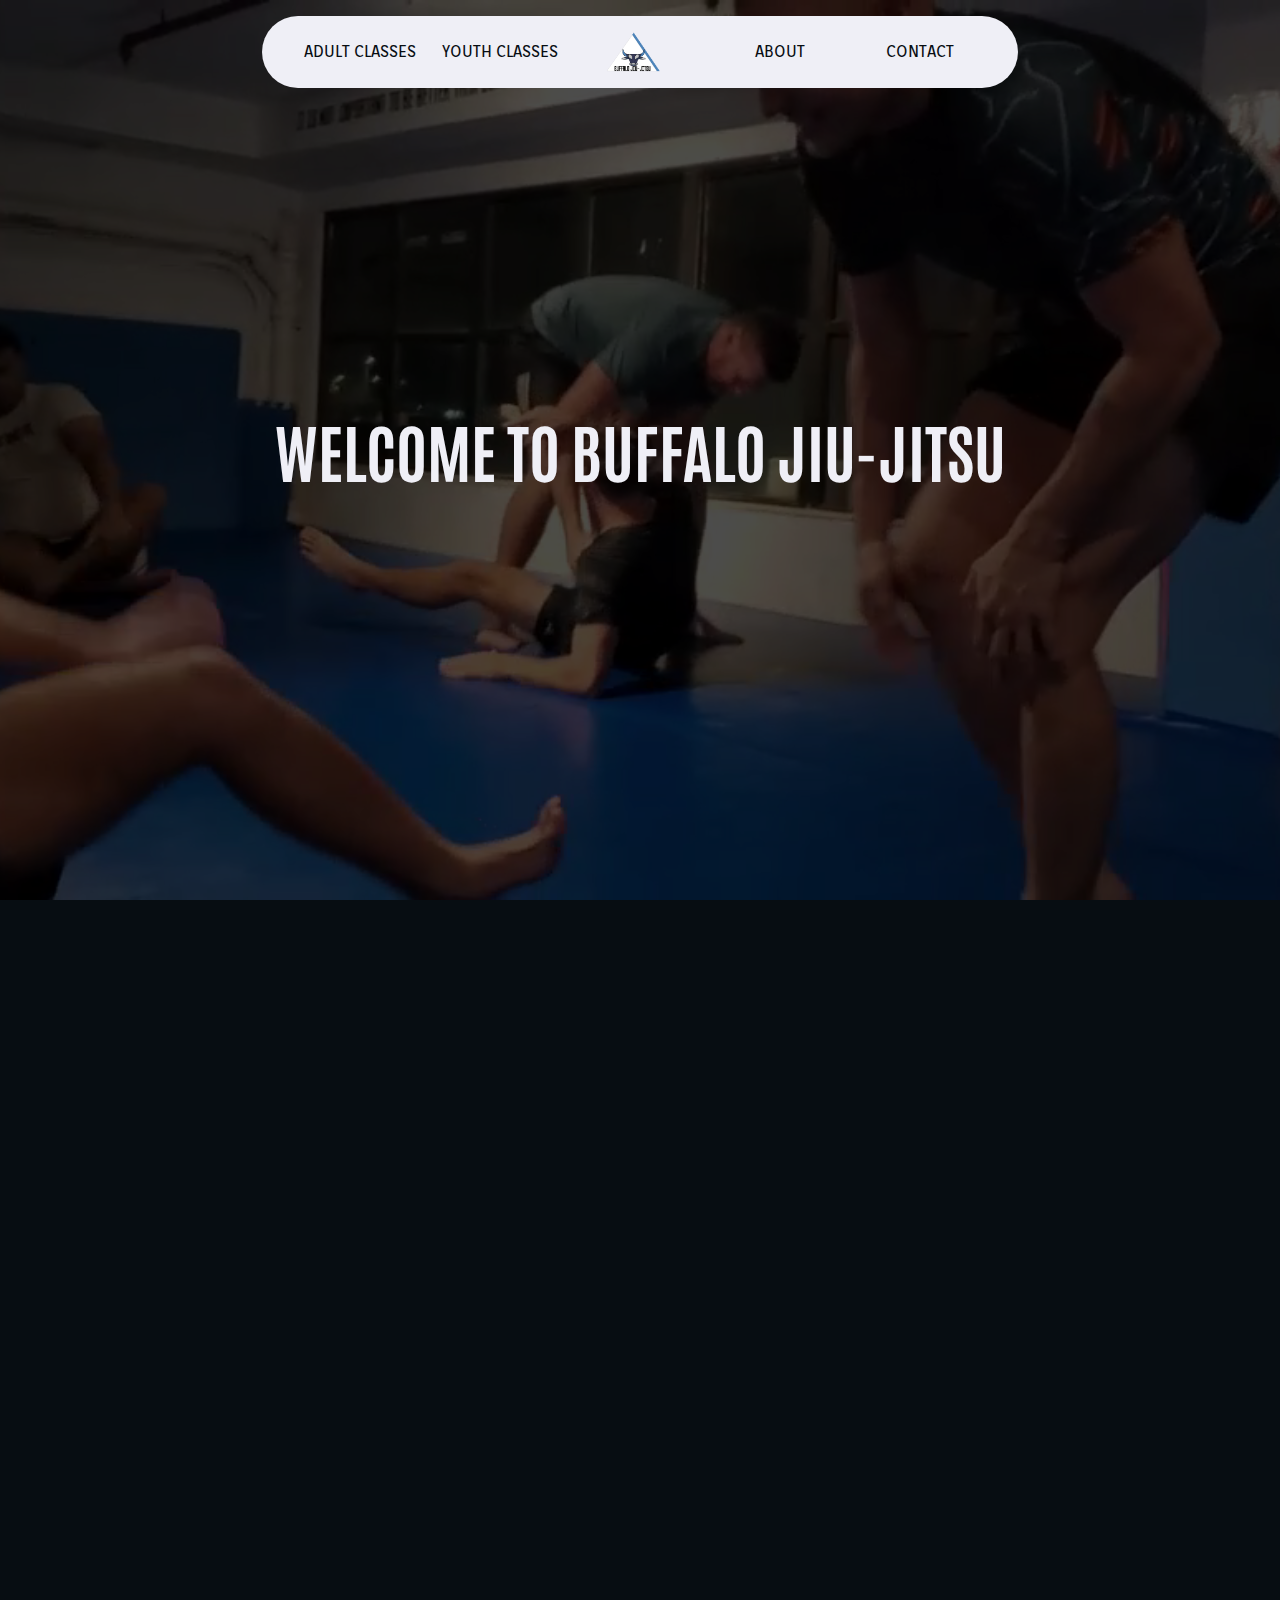
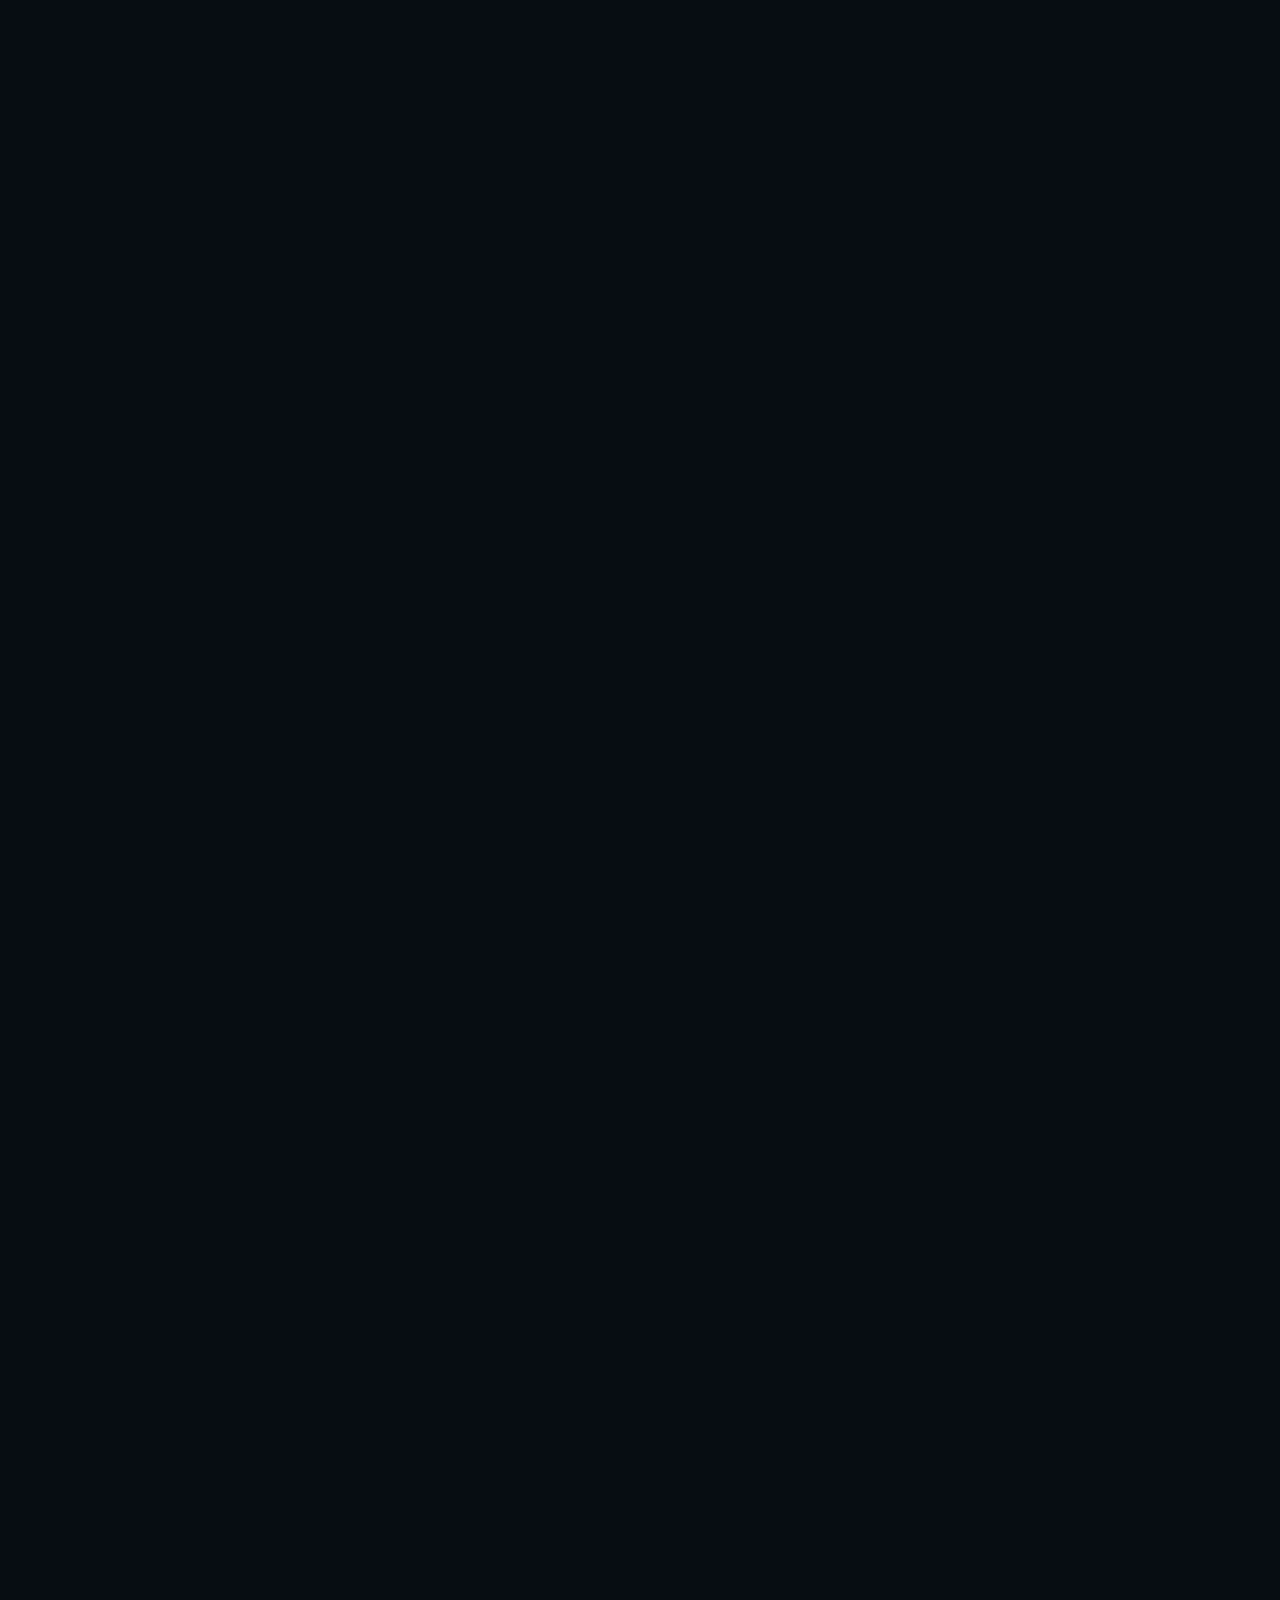
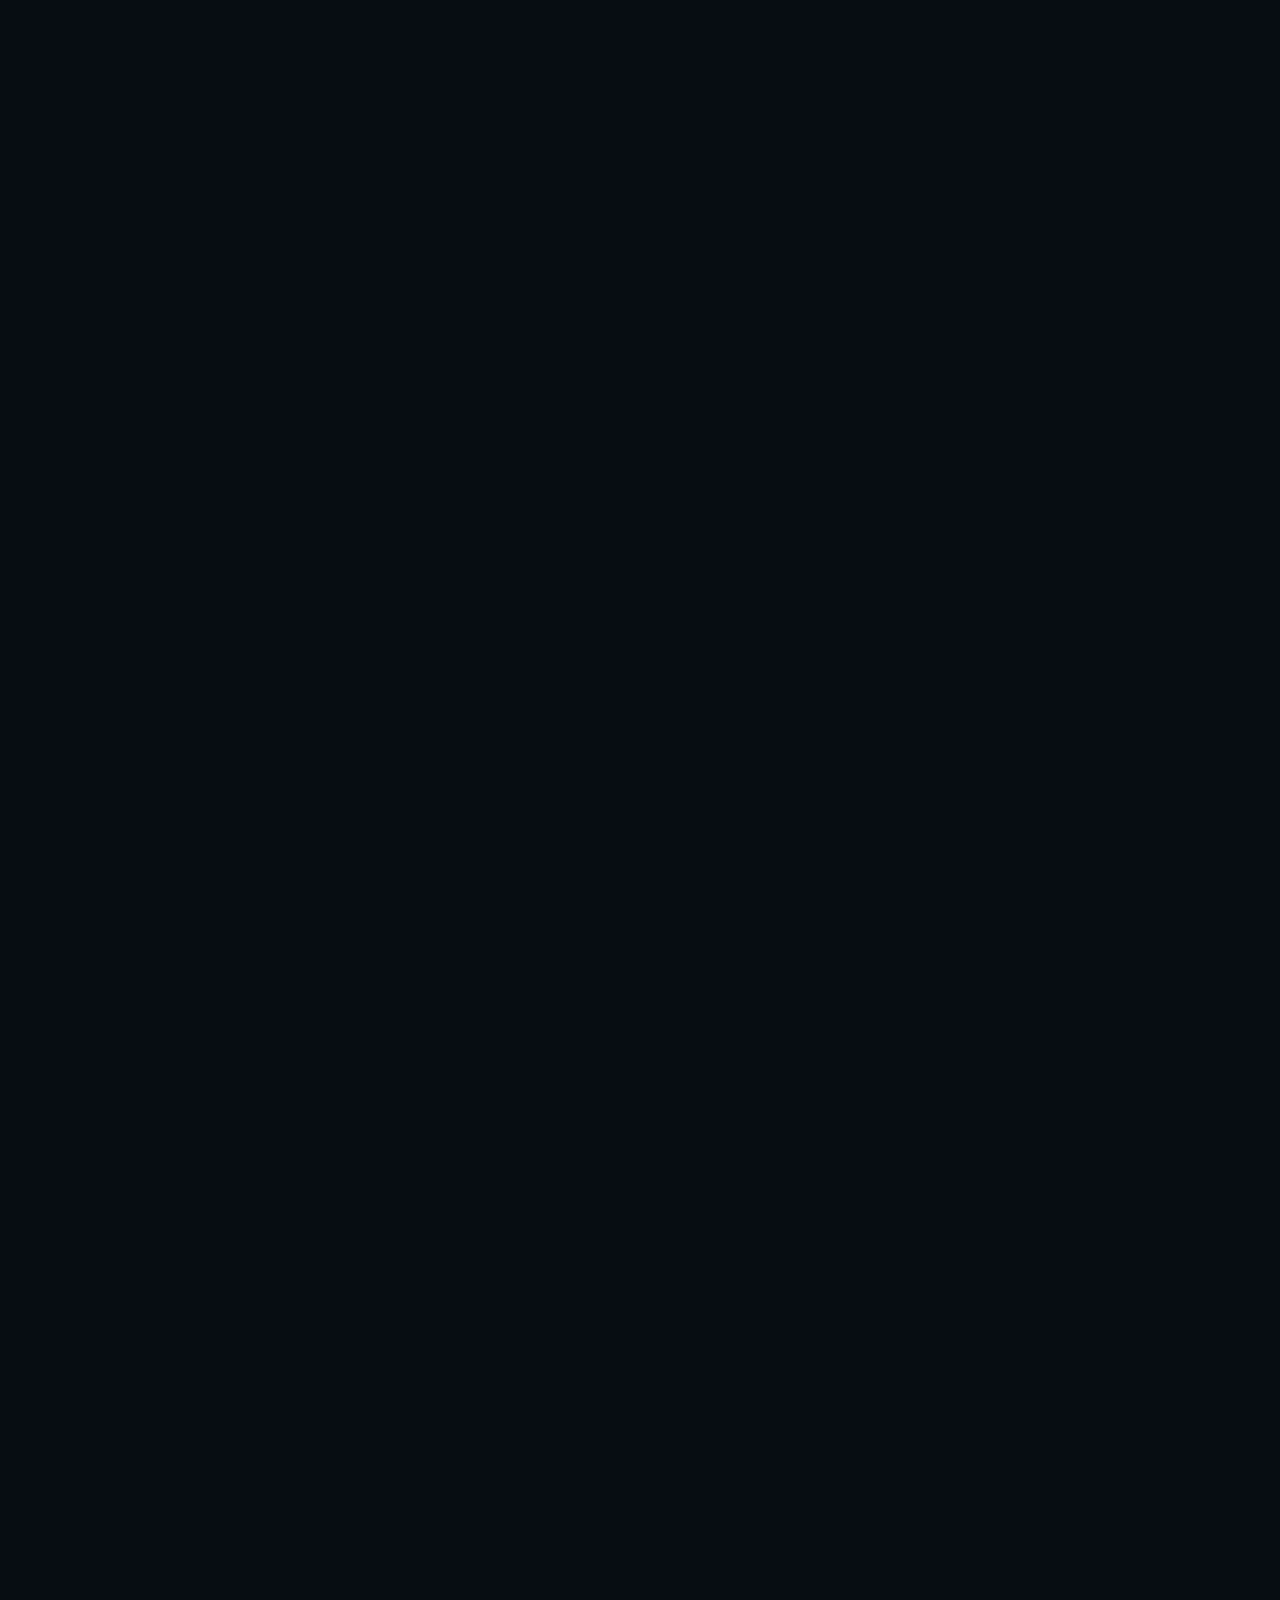
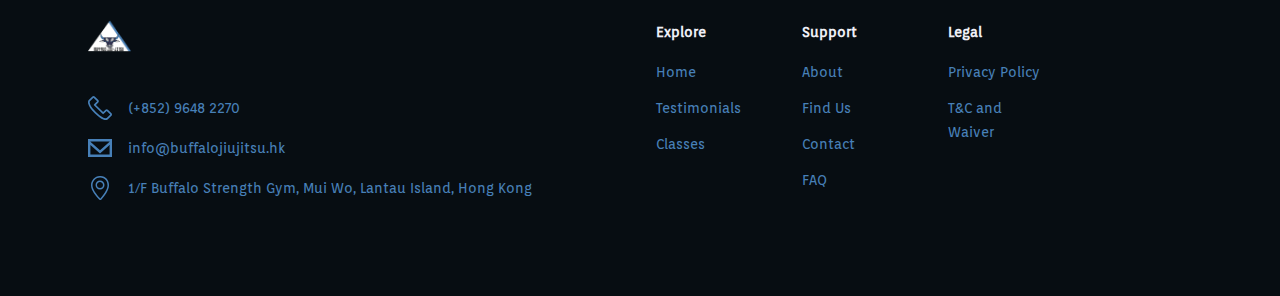
==== about.html @ c8e37d27 "Deploying to gh-pages from @ Futino/futino@e9d9a751e167eafe77a22210330035e862778e74 🚀" ====
<!DOCTYPE html>
<html lang="en" class="scroll-smooth">

<head>
  <meta charset="utf-8" />
  <title>Buffalo Jiu-Jitsu</title>
  <meta name="description"
    content="Futino replaces the traditional path of unreliable freelancers and expensive agencies with our web-services for one flat monthly cost. We include everything you'd ever need for a web project." />
  <link rel="icon" href="./favicon.png" />
  <meta name="viewport" content="width=device-width" />

  <link rel="preconnect" href="https://fonts.googleapis.com" />
  <link rel="preconnect" href="https://fonts.gstatic.com" crossorigin />
  <link
    href="https://fonts.googleapis.com/css2?family=Antonio:wght@100;200;300;400;500;600;700&family=Orienta&display=swap"
    rel="stylesheet">

  <!-- Google Tag Manager -->
  <!-- Insert -->
  <!-- End Google Tag Manager -->

  
		<link href="./_app/immutable/assets/0.224f39ca.css" rel="stylesheet">
		<link href="./_app/immutable/assets/Inview.6ef7ab11.css" rel="stylesheet">
		<link rel="modulepreload" href="./_app/immutable/entry/start.cdc1668a.js">
		<link rel="modulepreload" href="./_app/immutable/chunks/scheduler.751672f1.js">
		<link rel="modulepreload" href="./_app/immutable/chunks/singletons.2690a94b.js">
		<link rel="modulepreload" href="./_app/immutable/entry/app.fb494551.js">
		<link rel="modulepreload" href="./_app/immutable/chunks/preload-helper.a4192956.js">
		<link rel="modulepreload" href="./_app/immutable/chunks/index.dc05aacb.js">
		<link rel="modulepreload" href="./_app/immutable/nodes/0.7848ffd6.js">
		<link rel="modulepreload" href="./_app/immutable/chunks/each.e59479a4.js">
		<link rel="modulepreload" href="./_app/immutable/chunks/Button.25699a71.js">
		<link rel="modulepreload" href="./_app/immutable/chunks/Prose.7978c293.js">
		<link rel="modulepreload" href="./_app/immutable/chunks/Inview.svelte_svelte_type_style_lang.510b3b26.js">
		<link rel="modulepreload" href="./_app/immutable/nodes/4.b7860ca3.js">
		<link rel="modulepreload" href="./_app/immutable/chunks/transitionOptions.29de608f.js">
		<link rel="modulepreload" href="./_app/immutable/chunks/Classes.cb1d20a8.js">
</head>

<body data-sveltekit-preload-data="hover" class="bg-background text-center text-background-on">
  <!-- Google Tag Manager (noscript) -->
  <noscript><iframe title="googletagmanager" src="https://www.googletagmanager.com/ns.html?id=GTM-MJCZHF9C" height="0"
      width="0" style="display:none;visibility:hidden"></iframe></noscript>
  <!-- End Google Tag Manager (noscript) -->
  <div class="min-h-screen bg-background"> <div id="appShell" class="w-full h-full flex flex-col overflow-hidden bg-background " data-testid="app-shell"> <header id="shell-header" class="flex-none z-10 opacity-0 transition-opacity invisible"><div class="undefined max-w-none prose-a:no-underline prose prose-main "> <header id="header" class="fixed z-40 w-full transition duration-400 justify-items-center"><div class="max-w-5xl mx-auto   rounded-full top-4 undefined text-background text-base py-4 px-4 bg-surface-on z-40 relative transition duration-400"><div class="flex md:grid md:grid-cols-5 z-50 items-center w-full justify-center px-6 max-w-7xl mx-auto"><a class="flex md:hidden gap-3 not-prose justify-self-start mr-auto" href="/"> <img src="/favicon.png" class="undefined h-10" alt="Logo"> <p class="hidden sm:flex text-xl my-auto"></p></a>   <nav class="hidden col-span-5 md:grid justify-between w-full h-full place-items-center grid-cols-5 mx-auto gap-6 justify-self-center"><a class="text-center text-background text-base" href="/#adult-classes"><h6 class="m-0 sm:m-0">ADULT CLASSES </h6></a>  <a class="text-center text-background text-base" href="/#youth-classes"><h6 class="m-0 sm:m-0">YOUTH CLASSES </h6></a>  <a class="flex gap-3 not-prose" href="/"> <img src="/favicon.png" class="undefined h-10" alt="Logo"> <p class="hidden sm:flex text-xl my-auto"></p> </a><a class="text-center text-background text-base" href="/about"><h6 class="m-0 sm:m-0">ABOUT </h6></a>  <a class="text-center text-background text-base" href="/contact"><h6 class="m-0 sm:m-0">CONTACT </h6></a>  </nav> <div class="hidden md:flex grid grid-cols-0 gap-4 md:gap-6 place-items-center w-fit justify-self-end"></div>  <button class="flex md:hidden stroke-primary hover:stroke-tertiary"><div><svg width="32" height="32" fill="none" viewBox="0 0 24 24"><path stroke-linecap="round" stroke-linejoin="round" stroke-width="2" d="M4 6h16M4 12h16m-7 6h7"></path></svg></div></button></div></div></header></div> </header>  <div class="flex-auto opacity-0 transition-opacity duration-300 w-full h-full flex overflow-hidden invisible">   <div id="page" class=" flex-1 overflow-x-hidden flex flex-col " style="scrollbar-gutter: auto;">   <main id="page-content" class="flex-auto "><div class="undefined max-w-none prose-a:no-underline prose prose-main "> <section class="grid place-items-center relative
        bg-background max-h-screen h-screen" id="contact"><video muted id="clip" preload="auto" autoplay loop class="absolute w-full h-full not-prose object-cover object-center"><source type="video/webm" title="Video" media="(min-width: 800px)"> <source type="video/webm" title="Video" media="(min-width: 799px)" src="/videos/slow_bjj.mp4"> <source type="video/webm" title="Video" media="(max-width: 799px)" src="">
  Your Browser does not support our video types</video> <div class="bg-black/70 w-full h-full absolute z-[5]"></div> <div class="z-[7] transition delay-200 svelte-vk5d5f fade-in" style="transition-duration: 400ms; transition-delay: 75ms;"><div class="transition duration-500 h-full w-full" style="transition-duration: 400ms; transition-delay: 75ms; transform: translate(0px, -25px)"> <div class="max-w-7xl w-full h-full sm:px-6 lg:px-8 px-4 mx-auto   grid gap-x-12 gap-y-8 items-start z-[7] relative" id=""><h1 class="" style="margin:0" data-svelte-h="svelte-qck5qp">WELCOME TO BUFFALO JIU-JITSU</h1></div></div></div></section>  <section class="grid place-items-center relative
        py-12 md:py-24"> <div class="max-w-none w-full px-8 md:px-16 xl:px-32 mx-auto   grid grid-cols-1 lg:grid-cols-2 gap-x-12 gap-y-12 lg:gap-y-12 items-start justify-start relative" id=""><div class="w-full h-full transition delay-200 svelte-vk5d5f fade-in" style="transition-duration: 500ms; transition-delay: 100ms;"><div class="transition duration-500 h-full w-full" style="transition-duration: 500ms; transition-delay: 100ms; transform: translate(-25px, 0px)"><div class="max-w-md mx-auto   sm:px-6 lg:px-8 px-4 py-3 sm:py-4 lg:py-6   rounded-md  h-full w-full items-center justify-center aspect-[2/3] relative flex flex-col"><img src="/images/MJP_20230927_Mui_Wo_jiu-jitsu_9350.jpg" alt="Josh" class="absolute h-full w-full object-cover not-prose"> <div class="bg-black/60 w-full h-full absolute z-[5]"></div> <figure class="z-[7] w-full h-fit px-4"><blockquote class="not-prose text-center text-surface-on border-0 relative"><svg viewBox="0 0 162 128" fill="none" aria-hidden="true" class="absolute h-32 z-20 stroke-primary left-1/2 -translate-x-1/2 top-1/2 -translate-y-1/2"><path id="b56e9dab-6ccb-4d32-ad02-6b4bb5d9bbeb" d="M65.5697 118.507L65.8918 118.89C68.9503 116.314 71.367 113.253 73.1386 109.71C74.9162 106.155 75.8027 102.28 75.8027 98.0919C75.8027 94.237 75.16 90.6155 73.8708 87.2314C72.5851 83.8565 70.8137 80.9533 68.553 78.5292C66.4529 76.1079 63.9476 74.2482 61.0407 72.9536C58.2795 71.4949 55.276 70.767 52.0386 70.767C48.9935 70.767 46.4686 71.1668 44.4872 71.9924L44.4799 71.9955L44.4726 71.9988C42.7101 72.7999 41.1035 73.6831 39.6544 74.6492C38.2407 75.5916 36.8279 76.455 35.4159 77.2394L35.4047 77.2457L35.3938 77.2525C34.2318 77.9787 32.6713 78.3634 30.6736 78.3634C29.0405 78.3634 27.5131 77.2868 26.1274 74.8257C24.7483 72.2185 24.0519 69.2166 24.0519 65.8071C24.0519 60.0311 25.3782 54.4081 28.0373 48.9335C30.703 43.4454 34.3114 38.345 38.8667 33.6325C43.5812 28.761 49.0045 24.5159 55.1389 20.8979C60.1667 18.0071 65.4966 15.6179 71.1291 13.7305C73.8626 12.8145 75.8027 10.2968 75.8027 7.38572C75.8027 3.6497 72.6341 0.62247 68.8814 1.1527C61.1635 2.2432 53.7398 4.41426 46.6119 7.66522C37.5369 11.6459 29.5729 17.0612 22.7236 23.9105C16.0322 30.6019 10.618 38.4859 6.47981 47.558L6.47976 47.558L6.47682 47.5647C2.4901 56.6544 0.5 66.6148 0.5 77.4391C0.5 84.2996 1.61702 90.7679 3.85425 96.8404L3.8558 96.8445C6.08991 102.749 9.12394 108.02 12.959 112.654L12.959 112.654L12.9646 112.661C16.8027 117.138 21.2829 120.739 26.4034 123.459L26.4033 123.459L26.4144 123.465C31.5505 126.033 37.0873 127.316 43.0178 127.316C47.5035 127.316 51.6783 126.595 55.5376 125.148L55.5376 125.148L55.5477 125.144C59.5516 123.542 63.0052 121.456 65.9019 118.881L65.5697 118.507Z"></path><use href="#b56e9dab-6ccb-4d32-ad02-6b4bb5d9bbeb" x="86"></use></svg> <p class="m-0 sm:m-0 uppercase">Philosophy and community of this gym by far the best I've experienced in Hong Kong. Driven coach and wholesome group. </p></blockquote> <figcaption class=""><div class="mt-4 flex items-center justify-center"><div class=""><p class="uppercase text-surface-on m-0 sm:m-0">Josh</p> </div></div> </figcaption></figure> </div> </div></div> <div class="w-full h-full z-[7] transition delay-200 svelte-vk5d5f fade-in" style="transition-duration: 500ms; transition-delay: 100ms;"><div class="transition duration-500 h-full w-full" style="transition-duration: 500ms; transition-delay: 100ms; transform: translate(25px, 0px)"><div class="w-full h-full text-left max-w-none prose-a:no-underline prose prose-main "><div class="max-w-none mx-auto   sm:px-6 lg:px-8 px-4 py-3 sm:py-4 lg:py-6   rounded-md flex flex-col relative"><div class="hidden lg:flex flex-col items-center justify-start text-primary text-9xl absolute right-full -top-12 font-black" style="margin: 0;"><h1 class="text-primary/50" style="margin: 0" data-svelte-h="svelte-6rfa1">0</h1> <h1 class="text-primary/50" style="margin:0">1</h1></div> <h1 style="margin: 0;" class="pb-6">INTERESTED?</h1> <p style="margin: 0;" class="py-2">Tried it before, but would like another go? </p><p style="margin: 0;" class="py-2">Or you have been training for a while but still consider yourself a beginner because something has been missing? </p><p style="margin: 0;" class="py-2">Buffalo Jiu-Jitsu is here to provide you with a solid foundation in Jiu-Jitsu. We are dedicated to helping you grow and excel in this incredible sport. </p><p style="margin: 0;" class="py-2">In Jiu-Jitsu, your journey is unique. We understand that everyone comes from different backgrounds and experiences. That's why our training is live. You can do it at your own pace. You will work with a partner to explore ideas and become skilful in small areas of the game first, then ‘join the dots’ to mature into a confident grappler. Whether you're looking to compete, stay fit, meet new friends or simply have a fun workout, we've got you covered. </p><p style="margin: 0;" class="py-2">Located on the first floor of Buffalo Strength Gym in Mui Wo, Lantau Island, our training room culture offers challenges with a welcoming and supportive atmosphere. We are committed to your success and will guide you every step of the way. Come and try: your first week is on us. </p> </div> </div> </div></div> <div class="w-full h-full transition delay-200 svelte-vk5d5f fade-in" style="transition-duration: 500ms; transition-delay: 100ms;"><div class="transition duration-500 h-full w-full" style="transition-duration: 500ms; transition-delay: 100ms; transform: translate(25px, 0px)"><div class="max-w-md mx-auto   sm:px-6 lg:px-8 px-4 py-3 sm:py-4 lg:py-6   rounded-md  h-full w-full items-center justify-center aspect-[2/3] relative hidden"><img src="/images/MJP_20230927_Mui_Wo_jiu-jitsu_9350.jpg" alt="Josh" class="absolute h-full w-full object-cover not-prose"> <div class="bg-black/60 w-full h-full absolute z-[5]"></div> <figure class="z-[7] w-full h-fit px-4"><blockquote class="not-prose text-center text-surface-on border-0 relative"><svg viewBox="0 0 162 128" fill="none" aria-hidden="true" class="absolute h-32 z-20 stroke-primary left-1/2 -translate-x-1/2 top-1/2 -translate-y-1/2"><path id="b56e9dab-6ccb-4d32-ad02-6b4bb5d9bbeb" d="M65.5697 118.507L65.8918 118.89C68.9503 116.314 71.367 113.253 73.1386 109.71C74.9162 106.155 75.8027 102.28 75.8027 98.0919C75.8027 94.237 75.16 90.6155 73.8708 87.2314C72.5851 83.8565 70.8137 80.9533 68.553 78.5292C66.4529 76.1079 63.9476 74.2482 61.0407 72.9536C58.2795 71.4949 55.276 70.767 52.0386 70.767C48.9935 70.767 46.4686 71.1668 44.4872 71.9924L44.4799 71.9955L44.4726 71.9988C42.7101 72.7999 41.1035 73.6831 39.6544 74.6492C38.2407 75.5916 36.8279 76.455 35.4159 77.2394L35.4047 77.2457L35.3938 77.2525C34.2318 77.9787 32.6713 78.3634 30.6736 78.3634C29.0405 78.3634 27.5131 77.2868 26.1274 74.8257C24.7483 72.2185 24.0519 69.2166 24.0519 65.8071C24.0519 60.0311 25.3782 54.4081 28.0373 48.9335C30.703 43.4454 34.3114 38.345 38.8667 33.6325C43.5812 28.761 49.0045 24.5159 55.1389 20.8979C60.1667 18.0071 65.4966 15.6179 71.1291 13.7305C73.8626 12.8145 75.8027 10.2968 75.8027 7.38572C75.8027 3.6497 72.6341 0.62247 68.8814 1.1527C61.1635 2.2432 53.7398 4.41426 46.6119 7.66522C37.5369 11.6459 29.5729 17.0612 22.7236 23.9105C16.0322 30.6019 10.618 38.4859 6.47981 47.558L6.47976 47.558L6.47682 47.5647C2.4901 56.6544 0.5 66.6148 0.5 77.4391C0.5 84.2996 1.61702 90.7679 3.85425 96.8404L3.8558 96.8445C6.08991 102.749 9.12394 108.02 12.959 112.654L12.959 112.654L12.9646 112.661C16.8027 117.138 21.2829 120.739 26.4034 123.459L26.4033 123.459L26.4144 123.465C31.5505 126.033 37.0873 127.316 43.0178 127.316C47.5035 127.316 51.6783 126.595 55.5376 125.148L55.5376 125.148L55.5477 125.144C59.5516 123.542 63.0052 121.456 65.9019 118.881L65.5697 118.507Z"></path><use href="#b56e9dab-6ccb-4d32-ad02-6b4bb5d9bbeb" x="86"></use></svg> <p class="m-0 sm:m-0 uppercase">Philosophy and community of this gym by far the best I've experienced in Hong Kong. Driven coach and wholesome group. </p></blockquote> <figcaption class=""><div class="mt-4 flex items-center justify-center"><div class=""><p class="uppercase text-surface-on m-0 sm:m-0">Josh</p> </div></div> </figcaption></figure> </div> </div></div><div class="w-full h-full transition delay-200 svelte-vk5d5f fade-in" style="transition-duration: 500ms; transition-delay: 100ms;"><div class="transition duration-500 h-full w-full" style="transition-duration: 500ms; transition-delay: 100ms; transform: translate(-25px, 0px)"><div class="max-w-md mx-auto   sm:px-6 lg:px-8 px-4 py-3 sm:py-4 lg:py-6   rounded-md  h-full w-full items-center justify-center aspect-[2/3] relative hidden"><img src="/images/MJP_20230927_Mui_Wo_jiu-jitsu_9286.jpg" alt="Jorge" class="absolute h-full w-full object-cover not-prose"> <div class="bg-black/60 w-full h-full absolute z-[5]"></div> <figure class="z-[7] w-full h-fit px-4"><blockquote class="not-prose text-center text-surface-on border-0 relative"><svg viewBox="0 0 162 128" fill="none" aria-hidden="true" class="absolute h-32 z-20 stroke-primary left-1/2 -translate-x-1/2 top-1/2 -translate-y-1/2"><path id="b56e9dab-6ccb-4d32-ad02-6b4bb5d9bbeb" d="M65.5697 118.507L65.8918 118.89C68.9503 116.314 71.367 113.253 73.1386 109.71C74.9162 106.155 75.8027 102.28 75.8027 98.0919C75.8027 94.237 75.16 90.6155 73.8708 87.2314C72.5851 83.8565 70.8137 80.9533 68.553 78.5292C66.4529 76.1079 63.9476 74.2482 61.0407 72.9536C58.2795 71.4949 55.276 70.767 52.0386 70.767C48.9935 70.767 46.4686 71.1668 44.4872 71.9924L44.4799 71.9955L44.4726 71.9988C42.7101 72.7999 41.1035 73.6831 39.6544 74.6492C38.2407 75.5916 36.8279 76.455 35.4159 77.2394L35.4047 77.2457L35.3938 77.2525C34.2318 77.9787 32.6713 78.3634 30.6736 78.3634C29.0405 78.3634 27.5131 77.2868 26.1274 74.8257C24.7483 72.2185 24.0519 69.2166 24.0519 65.8071C24.0519 60.0311 25.3782 54.4081 28.0373 48.9335C30.703 43.4454 34.3114 38.345 38.8667 33.6325C43.5812 28.761 49.0045 24.5159 55.1389 20.8979C60.1667 18.0071 65.4966 15.6179 71.1291 13.7305C73.8626 12.8145 75.8027 10.2968 75.8027 7.38572C75.8027 3.6497 72.6341 0.62247 68.8814 1.1527C61.1635 2.2432 53.7398 4.41426 46.6119 7.66522C37.5369 11.6459 29.5729 17.0612 22.7236 23.9105C16.0322 30.6019 10.618 38.4859 6.47981 47.558L6.47976 47.558L6.47682 47.5647C2.4901 56.6544 0.5 66.6148 0.5 77.4391C0.5 84.2996 1.61702 90.7679 3.85425 96.8404L3.8558 96.8445C6.08991 102.749 9.12394 108.02 12.959 112.654L12.959 112.654L12.9646 112.661C16.8027 117.138 21.2829 120.739 26.4034 123.459L26.4033 123.459L26.4144 123.465C31.5505 126.033 37.0873 127.316 43.0178 127.316C47.5035 127.316 51.6783 126.595 55.5376 125.148L55.5376 125.148L55.5477 125.144C59.5516 123.542 63.0052 121.456 65.9019 118.881L65.5697 118.507Z"></path><use href="#b56e9dab-6ccb-4d32-ad02-6b4bb5d9bbeb" x="86"></use></svg> <p class="m-0 sm:m-0 uppercase">Philosophy and community of this gym by far the best I've experienced in Hong Kong. Driven coach and wholesome group. </p></blockquote> <figcaption class=""><div class="mt-4 flex items-center justify-center"><div class=""><p class="uppercase text-surface-on m-0 sm:m-0">Jorge</p> </div></div> </figcaption></figure> </div> </div></div> <div class="w-full h-full z-[7] transition delay-200 svelte-vk5d5f fade-in" style="transition-duration: 500ms; transition-delay: 100ms;"><div class="transition duration-500 h-full w-full" style="transition-duration: 500ms; transition-delay: 100ms; transform: translate(-25px, 0px)"><div class="w-full h-full text-left max-w-none prose-a:no-underline prose prose-main "><div class="max-w-none mx-auto   sm:px-6 lg:px-8 px-4 py-3 sm:py-4 lg:py-6   rounded-md flex flex-col relative"><div class="hidden lg:flex flex-col items-center justify-start text-primary text-9xl absolute left-full -top-12 font-black" style="margin: 0;"><h1 class="text-primary/50" style="margin: 0" data-svelte-h="svelte-6rfa1">0</h1> <h1 class="text-primary/50" style="margin:0">2</h1></div> <h1 style="margin: 0;" class="pb-6">EXCLUSIVELY NO GI</h1> <p style="margin: 0;" class="py-2">What’s a gi, anyway? Pronounced G-EE (as in ‘gear’), it is the Japanese period costume worn in Judo and Jiu-Jitsu, as well as other martial arts. It affords a level of proxy control over your opponent via his/her clothing and vice-versa. </p><p style="margin: 0;" class="py-2">In contrast, ‘no gi’ involves simply a rashguard and shorts, which we are not allowed grab. We believe no gi Jiu-Jitsu fulfils the promise of this martial art: controlling another human without using any tools outside of ourselves. The comfort and purity of training in simple attire without a cumbersome gi, along with the recent explosion in popularity of no gi Jiu-Jitsu in both professional and amateur arenas has led to a movement by many to train exclusively in no gi Jiu-Jitsu. </p><p style="margin: 0;" class="py-2">Previously seen as only for the younger and more athletic, no gi Jiu-Jitsu has developed to allow for older, less athletic and even physically-compromised practitioners to control more athletic opponents, thus enjoying their training while developing skills. </p><p style="margin: 0;" class="py-2">No gi Jiu-Jitsu has taken the grappling world by storm and raised the profile of the sport around the world. Begin your no gi journey with us. </p> </div> </div> </div></div> <div class="w-full h-full transition delay-200 svelte-vk5d5f fade-in" style="transition-duration: 500ms; transition-delay: 100ms;"><div class="transition duration-500 h-full w-full" style="transition-duration: 500ms; transition-delay: 100ms; transform: translate(25px, 0px)"><div class="max-w-md mx-auto   sm:px-6 lg:px-8 px-4 py-3 sm:py-4 lg:py-6   rounded-md  h-full w-full items-center justify-center aspect-[2/3] relative flex flex-col"><img src="/images/MJP_20230927_Mui_Wo_jiu-jitsu_9286.jpg" alt="Jorge" class="absolute h-full w-full object-cover not-prose"> <div class="bg-black/60 w-full h-full absolute z-[5]"></div> <figure class="z-[7] w-full h-fit px-4"><blockquote class="not-prose text-center text-surface-on border-0 relative"><svg viewBox="0 0 162 128" fill="none" aria-hidden="true" class="absolute h-32 z-20 stroke-primary left-1/2 -translate-x-1/2 top-1/2 -translate-y-1/2"><path id="b56e9dab-6ccb-4d32-ad02-6b4bb5d9bbeb" d="M65.5697 118.507L65.8918 118.89C68.9503 116.314 71.367 113.253 73.1386 109.71C74.9162 106.155 75.8027 102.28 75.8027 98.0919C75.8027 94.237 75.16 90.6155 73.8708 87.2314C72.5851 83.8565 70.8137 80.9533 68.553 78.5292C66.4529 76.1079 63.9476 74.2482 61.0407 72.9536C58.2795 71.4949 55.276 70.767 52.0386 70.767C48.9935 70.767 46.4686 71.1668 44.4872 71.9924L44.4799 71.9955L44.4726 71.9988C42.7101 72.7999 41.1035 73.6831 39.6544 74.6492C38.2407 75.5916 36.8279 76.455 35.4159 77.2394L35.4047 77.2457L35.3938 77.2525C34.2318 77.9787 32.6713 78.3634 30.6736 78.3634C29.0405 78.3634 27.5131 77.2868 26.1274 74.8257C24.7483 72.2185 24.0519 69.2166 24.0519 65.8071C24.0519 60.0311 25.3782 54.4081 28.0373 48.9335C30.703 43.4454 34.3114 38.345 38.8667 33.6325C43.5812 28.761 49.0045 24.5159 55.1389 20.8979C60.1667 18.0071 65.4966 15.6179 71.1291 13.7305C73.8626 12.8145 75.8027 10.2968 75.8027 7.38572C75.8027 3.6497 72.6341 0.62247 68.8814 1.1527C61.1635 2.2432 53.7398 4.41426 46.6119 7.66522C37.5369 11.6459 29.5729 17.0612 22.7236 23.9105C16.0322 30.6019 10.618 38.4859 6.47981 47.558L6.47976 47.558L6.47682 47.5647C2.4901 56.6544 0.5 66.6148 0.5 77.4391C0.5 84.2996 1.61702 90.7679 3.85425 96.8404L3.8558 96.8445C6.08991 102.749 9.12394 108.02 12.959 112.654L12.959 112.654L12.9646 112.661C16.8027 117.138 21.2829 120.739 26.4034 123.459L26.4033 123.459L26.4144 123.465C31.5505 126.033 37.0873 127.316 43.0178 127.316C47.5035 127.316 51.6783 126.595 55.5376 125.148L55.5376 125.148L55.5477 125.144C59.5516 123.542 63.0052 121.456 65.9019 118.881L65.5697 118.507Z"></path><use href="#b56e9dab-6ccb-4d32-ad02-6b4bb5d9bbeb" x="86"></use></svg> <p class="m-0 sm:m-0 uppercase">Philosophy and community of this gym by far the best I've experienced in Hong Kong. Driven coach and wholesome group. </p></blockquote> <figcaption class=""><div class="mt-4 flex items-center justify-center"><div class=""><p class="uppercase text-surface-on m-0 sm:m-0">Jorge</p> </div></div> </figcaption></figure> </div> </div></div><div class="w-full h-full transition delay-200 svelte-vk5d5f fade-in" style="transition-duration: 500ms; transition-delay: 100ms;"><div class="transition duration-500 h-full w-full" style="transition-duration: 500ms; transition-delay: 100ms; transform: translate(-25px, 0px)"><div class="max-w-md mx-auto   sm:px-6 lg:px-8 px-4 py-3 sm:py-4 lg:py-6   rounded-md  h-full w-full items-center justify-center aspect-[2/3] relative flex flex-col"><img src="/images/MJP_20230927_Mui_Wo_jiu-jitsu_9288.jpg" alt="Petri" class="absolute h-full w-full object-cover not-prose"> <div class="bg-black/60 w-full h-full absolute z-[5]"></div> <figure class="z-[7] w-full h-fit px-4"><blockquote class="not-prose text-center text-surface-on border-0 relative"><svg viewBox="0 0 162 128" fill="none" aria-hidden="true" class="absolute h-32 z-20 stroke-primary left-1/2 -translate-x-1/2 top-1/2 -translate-y-1/2"><path id="b56e9dab-6ccb-4d32-ad02-6b4bb5d9bbeb" d="M65.5697 118.507L65.8918 118.89C68.9503 116.314 71.367 113.253 73.1386 109.71C74.9162 106.155 75.8027 102.28 75.8027 98.0919C75.8027 94.237 75.16 90.6155 73.8708 87.2314C72.5851 83.8565 70.8137 80.9533 68.553 78.5292C66.4529 76.1079 63.9476 74.2482 61.0407 72.9536C58.2795 71.4949 55.276 70.767 52.0386 70.767C48.9935 70.767 46.4686 71.1668 44.4872 71.9924L44.4799 71.9955L44.4726 71.9988C42.7101 72.7999 41.1035 73.6831 39.6544 74.6492C38.2407 75.5916 36.8279 76.455 35.4159 77.2394L35.4047 77.2457L35.3938 77.2525C34.2318 77.9787 32.6713 78.3634 30.6736 78.3634C29.0405 78.3634 27.5131 77.2868 26.1274 74.8257C24.7483 72.2185 24.0519 69.2166 24.0519 65.8071C24.0519 60.0311 25.3782 54.4081 28.0373 48.9335C30.703 43.4454 34.3114 38.345 38.8667 33.6325C43.5812 28.761 49.0045 24.5159 55.1389 20.8979C60.1667 18.0071 65.4966 15.6179 71.1291 13.7305C73.8626 12.8145 75.8027 10.2968 75.8027 7.38572C75.8027 3.6497 72.6341 0.62247 68.8814 1.1527C61.1635 2.2432 53.7398 4.41426 46.6119 7.66522C37.5369 11.6459 29.5729 17.0612 22.7236 23.9105C16.0322 30.6019 10.618 38.4859 6.47981 47.558L6.47976 47.558L6.47682 47.5647C2.4901 56.6544 0.5 66.6148 0.5 77.4391C0.5 84.2996 1.61702 90.7679 3.85425 96.8404L3.8558 96.8445C6.08991 102.749 9.12394 108.02 12.959 112.654L12.959 112.654L12.9646 112.661C16.8027 117.138 21.2829 120.739 26.4034 123.459L26.4033 123.459L26.4144 123.465C31.5505 126.033 37.0873 127.316 43.0178 127.316C47.5035 127.316 51.6783 126.595 55.5376 125.148L55.5376 125.148L55.5477 125.144C59.5516 123.542 63.0052 121.456 65.9019 118.881L65.5697 118.507Z"></path><use href="#b56e9dab-6ccb-4d32-ad02-6b4bb5d9bbeb" x="86"></use></svg> <p class="m-0 sm:m-0 uppercase">Philosophy and community of this gym by far the best I've experienced in Hong Kong. Driven coach and wholesome group. </p></blockquote> <figcaption class=""><div class="mt-4 flex items-center justify-center"><div class=""><p class="uppercase text-surface-on m-0 sm:m-0">Petri</p> </div></div> </figcaption></figure> </div> </div></div> <div class="w-full h-full z-[7] transition delay-200 svelte-vk5d5f fade-in" style="transition-duration: 500ms; transition-delay: 100ms;"><div class="transition duration-500 h-full w-full" style="transition-duration: 500ms; transition-delay: 100ms; transform: translate(25px, 0px)"><div class="w-full h-full text-left max-w-none prose-a:no-underline prose prose-main "><div class="max-w-none mx-auto   sm:px-6 lg:px-8 px-4 py-3 sm:py-4 lg:py-6   rounded-md flex flex-col relative"><div class="hidden lg:flex flex-col items-center justify-start text-primary text-9xl absolute right-full -top-12 font-black" style="margin: 0;"><h1 class="text-primary/50" style="margin: 0" data-svelte-h="svelte-6rfa1">0</h1> <h1 class="text-primary/50" style="margin:0">3</h1></div> <h1 style="margin: 0;" class="pb-6">OUR MANIFESTO</h1> <p style="margin: 0;" class="py-2">All our training sessions are ‘No Gi’. If someone wishes to train in a gi during an open mat, it is permissible, but our regular training sessions will not involve a gi. </p><p style="margin: 0;" class="py-2">We have built a great ‘room’, which means our training culture is productive, welcoming, respectful, safe, a decent challenge and fun. </p><p style="margin: 0;" class="py-2">We provide an environment for grapplers to explore and develop their game with a friendly, competitive attitude. We help each other get sharper by providing challenges. We act as a team on and off the mats. </p> </div> </div> </div></div> <div class="w-full h-full transition delay-200 svelte-vk5d5f fade-in" style="transition-duration: 500ms; transition-delay: 100ms;"><div class="transition duration-500 h-full w-full" style="transition-duration: 500ms; transition-delay: 100ms; transform: translate(25px, 0px)"><div class="max-w-md mx-auto   sm:px-6 lg:px-8 px-4 py-3 sm:py-4 lg:py-6   rounded-md  h-full w-full items-center justify-center aspect-[2/3] relative hidden"><img src="/images/MJP_20230927_Mui_Wo_jiu-jitsu_9288.jpg" alt="Petri" class="absolute h-full w-full object-cover not-prose"> <div class="bg-black/60 w-full h-full absolute z-[5]"></div> <figure class="z-[7] w-full h-fit px-4"><blockquote class="not-prose text-center text-surface-on border-0 relative"><svg viewBox="0 0 162 128" fill="none" aria-hidden="true" class="absolute h-32 z-20 stroke-primary left-1/2 -translate-x-1/2 top-1/2 -translate-y-1/2"><path id="b56e9dab-6ccb-4d32-ad02-6b4bb5d9bbeb" d="M65.5697 118.507L65.8918 118.89C68.9503 116.314 71.367 113.253 73.1386 109.71C74.9162 106.155 75.8027 102.28 75.8027 98.0919C75.8027 94.237 75.16 90.6155 73.8708 87.2314C72.5851 83.8565 70.8137 80.9533 68.553 78.5292C66.4529 76.1079 63.9476 74.2482 61.0407 72.9536C58.2795 71.4949 55.276 70.767 52.0386 70.767C48.9935 70.767 46.4686 71.1668 44.4872 71.9924L44.4799 71.9955L44.4726 71.9988C42.7101 72.7999 41.1035 73.6831 39.6544 74.6492C38.2407 75.5916 36.8279 76.455 35.4159 77.2394L35.4047 77.2457L35.3938 77.2525C34.2318 77.9787 32.6713 78.3634 30.6736 78.3634C29.0405 78.3634 27.5131 77.2868 26.1274 74.8257C24.7483 72.2185 24.0519 69.2166 24.0519 65.8071C24.0519 60.0311 25.3782 54.4081 28.0373 48.9335C30.703 43.4454 34.3114 38.345 38.8667 33.6325C43.5812 28.761 49.0045 24.5159 55.1389 20.8979C60.1667 18.0071 65.4966 15.6179 71.1291 13.7305C73.8626 12.8145 75.8027 10.2968 75.8027 7.38572C75.8027 3.6497 72.6341 0.62247 68.8814 1.1527C61.1635 2.2432 53.7398 4.41426 46.6119 7.66522C37.5369 11.6459 29.5729 17.0612 22.7236 23.9105C16.0322 30.6019 10.618 38.4859 6.47981 47.558L6.47976 47.558L6.47682 47.5647C2.4901 56.6544 0.5 66.6148 0.5 77.4391C0.5 84.2996 1.61702 90.7679 3.85425 96.8404L3.8558 96.8445C6.08991 102.749 9.12394 108.02 12.959 112.654L12.959 112.654L12.9646 112.661C16.8027 117.138 21.2829 120.739 26.4034 123.459L26.4033 123.459L26.4144 123.465C31.5505 126.033 37.0873 127.316 43.0178 127.316C47.5035 127.316 51.6783 126.595 55.5376 125.148L55.5376 125.148L55.5477 125.144C59.5516 123.542 63.0052 121.456 65.9019 118.881L65.5697 118.507Z"></path><use href="#b56e9dab-6ccb-4d32-ad02-6b4bb5d9bbeb" x="86"></use></svg> <p class="m-0 sm:m-0 uppercase">Philosophy and community of this gym by far the best I've experienced in Hong Kong. Driven coach and wholesome group. </p></blockquote> <figcaption class=""><div class="mt-4 flex items-center justify-center"><div class=""><p class="uppercase text-surface-on m-0 sm:m-0">Petri</p> </div></div> </figcaption></figure> </div> </div></div></div></section>  <section class="grid place-items-center relative
        py-14"><div class="undefined max-w-none prose-a:no-underline prose prose-main "><div class="w-full h-full z-[5] transition delay-200 svelte-vk5d5f fade-in" style="transition-duration: 500ms; transition-delay: 75ms;"><div class="transition duration-500 h-full w-full" style="transition-duration: 500ms; transition-delay: 75ms; transform: translate(0px, -25px)"> <div class="w-full max-w-5xl sm:px-6 lg:px-8 px-4 mx-auto   flex flex-col text-center gap-2 relative" id=""><div class="hidden lg:flex flex-row z-[0] items-center justify-start text-primary text-9xl absolute left-1/2 -translate-x-1/2 -top-12 font-black" style="margin: 0;" data-svelte-h="svelte-12bh82k"><h1 class="text-primary/50" style="margin: 0">0</h1> <h1 class="text-primary/50" style="margin:0">4</h1></div> <h1 style="margin: 0;" class="pb-6 z-0" data-svelte-h="svelte-1eu2c67">THE COST OF SPORT</h1> <p style="margin: 0;" class="py-2 pb-20" data-svelte-h="svelte-10puvv9">We believe that money should not be a significant barrier to sport,
            hence the cost of a single session or monthly membership is half
            that of HK Island or Kowloon.</p></div></div></div></div>  <div class="max-w-7xl w-fit sm:px-6 lg:px-8 px-4 mx-auto   grid grid-cols-1 md:grid-cols-2 gap-y-12 items-center text-center relative" id=""><div class="w-full h-full transition delay-200 svelte-vk5d5f fade-in" style="transition-duration: 500ms; transition-delay: 75ms;"><div class="transition duration-500 h-full w-full" style="transition-duration: 500ms; transition-delay: 75ms; transform: translate(0px, -25px)"><div class="max-w-md mx-auto   sm:px-6 lg:px-8 px-4 py-3 sm:py-4 lg:py-6   rounded-md flex flex-col gap-6 items-center w-full justify-self-end" id="adult-classes"><h1 class="" style="margin:0" data-svelte-h="svelte-pcqv2h">ADULT CLASSES</h1> <img class="not-prose object-cover object-center aspect-[3/4] w-full" src="/images/MJP_20230927_Mui_Wo_jiu-jitsu_9342.jpg" alt="Adult classes"> <div class="w-full max-w-none prose-a:no-underline prose prose-main "><div class="grid grid-cols-2 gap-y-2 w-full"><h4 class="text-left justify-self-start" style="margin:0">FREE</h4> <h4 class="text-right whitespace-nowrap justify-self-end" style="margin:0">TRIAL WEEK </h4><h4 class="text-left justify-self-start" style="margin:0">$150</h4> <h4 class="text-right whitespace-nowrap justify-self-end" style="margin:0">DAY PASS </h4><h4 class="text-left justify-self-start" style="margin:0">$750</h4> <h4 class="text-right whitespace-nowrap justify-self-end" style="margin:0">MONTHLY </h4> <div class="pt-4 col-span-2"></div> <h4 class="text-left justify-self-start" style="margin:0">MON</h4> <h4 class="text-right whitespace-nowrap justify-self-end" style="margin:0">7:45PM </h4><h4 class="text-left justify-self-start" style="margin:0">WED</h4> <h4 class="text-right whitespace-nowrap justify-self-end" style="margin:0">7:45PM </h4><h4 class="text-left justify-self-start" style="margin:0">THURS</h4> <h4 class="text-right whitespace-nowrap justify-self-end" style="margin:0">7:45PM </h4> <div class="pt-6 col-span-2"></div> <div class="w-full col-span-2 self-end max-w-none prose-a:no-underline prose prose-main "><a href="" class="px-6 py-4    rounded-md col-span-2 w-full flex w-fit h-fit relative place-items-center font-bold group text-center transition-all duration-300 hover:bg-tertiary hover:text-tertiary-on text-surface bg-surface-on"><span class="relative mx-auto z-0 flex gap-4 place-items-center group-hover:text-tertiary-on transition-all duration-150 delay-75"><h6 class="m-0 sm:m-0 whitespace-nowrap">REGISTER</h6> </span></a></div></div></div></div></div></div> <div class="w-full h-full transition delay-200 svelte-vk5d5f fade-in" style="transition-duration: 500ms; transition-delay: 75ms;"><div class="transition duration-500 h-full w-full" style="transition-duration: 500ms; transition-delay: 75ms; transform: translate(0px, -25px)"><div class="max-w-md mx-auto   sm:px-6 lg:px-8 px-4 py-3 sm:py-4 lg:py-6   rounded-md flex flex-col gap-6 items-center w-full h-full justify-self-start" id="youth-classes"><h1 class="" style="margin:0" data-svelte-h="svelte-1g5anvc">YOUTH CLASSES</h1> <img class="not-prose object-cover object-center aspect-[3/4] w-full" src="/images/MJP_20230927_Mui_Wo_jiu-jitsu_9376.jpg" alt="Adult classes"> <div class="w-full my-auto max-w-none prose-a:no-underline prose prose-main "><h3 class="" data-svelte-h="svelte-70awxa">COMING SOON!</h3> <h4 data-svelte-h="svelte-q8yjrt">SIGN UP IF INTERESTED!</h4></div> <a href="" class="px-6 py-4    rounded-md col-span-2 w-full place-self-end mt-auto flex w-fit h-fit relative place-items-center font-bold group text-center transition-all duration-300 hover:bg-tertiary hover:text-tertiary-on text-surface bg-surface-on"><span class="relative mx-auto z-0 flex gap-4 place-items-center group-hover:text-tertiary-on transition-all duration-150 delay-75"><h6 class="m-0 sm:m-0 whitespace-nowrap">REGISTER</h6> </span></a></div></div></div></div></section></div></main>  </div>  </div>  <footer id="shell-footer" class="flex-none "><footer class="max-w-none prose-a:no-underline prose sm:prose-sm lg:prose-md prose-invert prose-main bg-background"><div class="flex text-left flex-col md:flex-row z-50 w-full py-24 items-start justify-start gap-8 px-6 md:px-18 lg:max-w-5xl xl:max-w-6xl mx-auto justify-items-start"><div class="flex flex-col gap-3 items-start prose-a:no-underline prose sm:prose-sm lg:prose-md prose-invert prose-main w-full"><a class="" style="margin: 0" href="/"> <img src="/favicon.png" class="not-prose h-8" alt="Logo"> <p class="flex m-0 my-auto"></p></a> <div class="flex flex-col gap-4"><a class="flex flex-row gap-4 place-items-center" style="margin: 0px" href="tel:(+852) 9648 2270"><div><svg xmlns="http://www.w3.org/2000/svg" width="24" height="24" fill="currentColor" viewBox="0 0 28.314 28.323" style="enable-background:new 0 0 28.314 28.323" xml:space="preserve"><path d="m27.728 20.384-4.242-4.242a1.982 1.982 0 0 0-1.413-.586h-.002c-.534 0-1.036.209-1.413.586L17.83 18.97l-8.485-8.485 2.828-2.828c.78-.78.78-2.05-.001-2.83L7.929.585A1.986 1.986 0 0 0 6.516 0h-.001C5.98 0 5.478.209 5.101.587L.858 4.83C.729 4.958-.389 6.168.142 8.827c.626 3.129 3.246 7.019 7.787 11.56 6.499 6.499 10.598 7.937 12.953 7.937 1.63 0 2.426-.689 2.604-.867l4.242-4.242c.378-.378.587-.881.586-1.416 0-.534-.208-1.037-.586-1.415zm-5.656 5.658c-.028.028-3.409 2.249-12.729-7.07C-.178 9.452 2.276 6.243 2.272 6.244L6.515 2l4.243 4.244-3.535 3.535a.999.999 0 0 0 0 1.414l9.899 9.899a.999.999 0 0 0 1.414 0l3.535-3.536 4.243 4.244-4.242 4.242z"></path></svg></div> <h6 class="" style="margin:0">(+852) 9648 2270</h6> </a><a class="flex flex-row gap-4 place-items-center" style="margin: 0px" href="mailto:info@buffalojiujitsu.hk"><div><svg viewBox="0 -2.5 20 20" width="24" height="24" xmlns="http://www.w3.org/2000/svg" xmlns:xlink="http://www.w3.org/1999/xlink" fill="currentColor"><g id="SVGRepo_bgCarrier" stroke-width="0"></g><g id="SVGRepo_tracerCarrier" stroke-linecap="round" stroke-linejoin="round"></g><g id="SVGRepo_iconCarrier"><g id="Page-1" stroke="none" stroke-width="1" fill="currentColor" fill-rule="evenodd"><g id="Dribbble-Light-Preview" transform="translate(-300.000000, -922.000000)" fill="currentColor"><g id="icons" transform="translate(56.000000, 160.000000)"><path fill="currentColor" d="M262,764.291 L254,771.318 L246,764.281 L246,764 L262,764 L262,764.291 Z M246,775 L246,766.945 L254,773.98 L262,766.953 L262,775 L246,775 Z M244,777 L264,777 L264,762 L244,762 L244,777 Z" id="email-[#1573]"></path></g></g></g></g></svg></div> <h6 class="" style="margin:0">info@buffalojiujitsu.hk</h6> </a><a class="flex flex-row gap-4 place-items-center" style="margin: 0px" href="https://maps.app.goo.gl/EHDb9uehHdCc8PXj8"><div><svg fill="currentColor" viewBox="0 0 32 32" width="24" height="24" xmlns="http://www.w3.org/2000/svg"><g id="SVGRepo_bgCarrier" stroke-width="0"></g><g id="SVGRepo_tracerCarrier" stroke-linecap="round" stroke-linejoin="round"></g><g id="SVGRepo_iconCarrier"><path d="M16.114-0.011c-6.559 0-12.114 5.587-12.114 12.204 0 6.93 6.439 14.017 10.77 18.998 0.017 0.020 0.717 0.797 1.579 0.797h0.076c0.863 0 1.558-0.777 1.575-0.797 4.064-4.672 10-12.377 10-18.998 0-6.618-4.333-12.204-11.886-12.204zM16.515 29.849c-0.035 0.035-0.086 0.074-0.131 0.107-0.046-0.032-0.096-0.072-0.133-0.107l-0.523-0.602c-4.106-4.71-9.729-11.161-9.729-17.055 0-5.532 4.632-10.205 10.114-10.205 6.829 0 9.886 5.125 9.886 10.205 0 4.474-3.192 10.416-9.485 17.657zM16.035 6.044c-3.313 0-6 2.686-6 6s2.687 6 6 6 6-2.687 6-6-2.686-6-6-6zM16.035 16.044c-2.206 0-4.046-1.838-4.046-4.044s1.794-4 4-4c2.207 0 4 1.794 4 4 0.001 2.206-1.747 4.044-3.954 4.044z"></path></g></svg></div> <h6 class="" style="margin:0">1/F Buffalo Strength Gym, Mui Wo, Lantau Island, Hong Kong</h6> </a></div></div> <div class="grid grid-cols-2 md:grid-cols-4 gap-12 justify-items-start items-start mt-3 sm:mt-0 w-full"><div class="flex flex-col gap-3 max-w-none prose-a:no-underline prose sm:prose-sm lg:prose-md prose-invert prose-main"><h6 class="mb-1 font-bold m-0">Explore</h6> <a href="/" class="hover:underline m-0"><h6>Home</h6> </a><a href="/" class="hover:underline m-0"><h6>Testimonials</h6> </a><a href="/#classes" class="hover:underline m-0"><h6>Classes</h6> </a> </div><div class="flex flex-col gap-3 max-w-none prose-a:no-underline prose sm:prose-sm lg:prose-md prose-invert prose-main"><h6 class="mb-1 font-bold m-0">Support</h6> <a href="/" class="hover:underline m-0"><h6>About</h6> </a><a href="/" class="hover:underline m-0"><h6>Find Us</h6> </a><a href="/" class="hover:underline m-0"><h6>Contact</h6> </a><a href="/" class="hover:underline m-0"><h6>FAQ</h6> </a> </div><div class="flex flex-col gap-3 max-w-none prose-a:no-underline prose sm:prose-sm lg:prose-md prose-invert prose-main"><h6 class="mb-1 font-bold m-0">Legal</h6> <a href="/legal/privacy" class="hover:underline m-0"><h6>Privacy Policy</h6> </a><a href="/legal/t&amp;c-and-waiver" class="hover:underline m-0"><h6>T&amp;C and Waiver</h6> </a> </div></div></div></footer> </footer></div> 
			
			<script>
				{
					__sveltekit_trq7va = {
						base: new URL(".", location).pathname.slice(0, -1),
						env: {}
					};

					const element = document.currentScript.parentElement;

					const data = [null,null];

					Promise.all([
						import("./_app/immutable/entry/start.cdc1668a.js"),
						import("./_app/immutable/entry/app.fb494551.js")
					]).then(([kit, app]) => {
						kit.start(app, element, {
							node_ids: [0, 4],
							data,
							form: null,
							error: null
						});
					});
				}
			</script>
		</div>
</body>

</html>
---- _app/immutable/assets/0.224f39ca.css ----
*,:before,:after{box-sizing:border-box;border-width:0;border-style:solid;border-color:#e5e7eb}:before,:after{--tw-content: ""}html{line-height:1.5;-webkit-text-size-adjust:100%;-moz-tab-size:4;-o-tab-size:4;tab-size:4;font-family:Orienta;font-feature-settings:normal;font-variation-settings:normal}body{margin:0;line-height:inherit}hr{height:0;color:inherit;border-top-width:1px}abbr:where([title]){-webkit-text-decoration:underline dotted;text-decoration:underline dotted}h1,h2,h3,h4,h5,h6{font-size:inherit;font-weight:inherit}a{color:inherit;text-decoration:inherit}b,strong{font-weight:bolder}code,kbd,samp,pre{font-family:ui-monospace,SFMono-Regular,Menlo,Monaco,Consolas,Liberation Mono,Courier New,monospace;font-size:1em}small{font-size:80%}sub,sup{font-size:75%;line-height:0;position:relative;vertical-align:baseline}sub{bottom:-.25em}sup{top:-.5em}table{text-indent:0;border-color:inherit;border-collapse:collapse}button,input,optgroup,select,textarea{font-family:inherit;font-feature-settings:inherit;font-variation-settings:inherit;font-size:100%;font-weight:inherit;line-height:inherit;color:inherit;margin:0;padding:0}button,select{text-transform:none}button,[type=button],[type=reset],[type=submit]{-webkit-appearance:button;background-color:transparent;background-image:none}:-moz-focusring{outline:auto}:-moz-ui-invalid{box-shadow:none}progress{vertical-align:baseline}::-webkit-inner-spin-button,::-webkit-outer-spin-button{height:auto}[type=search]{-webkit-appearance:textfield;outline-offset:-2px}::-webkit-search-decoration{-webkit-appearance:none}::-webkit-file-upload-button{-webkit-appearance:button;font:inherit}summary{display:list-item}blockquote,dl,dd,h1,h2,h3,h4,h5,h6,hr,figure,p,pre{margin:0}fieldset{margin:0;padding:0}legend{padding:0}ol,ul,menu{list-style:none;margin:0;padding:0}dialog{padding:0}textarea{resize:vertical}input::-moz-placeholder,textarea::-moz-placeholder{opacity:1;color:#9ca3af}input::placeholder,textarea::placeholder{opacity:1;color:#9ca3af}button,[role=button]{cursor:pointer}:disabled{cursor:default}img,svg,video,canvas,audio,iframe,embed,object{display:block;vertical-align:middle}img,video{max-width:100%;height:auto}[hidden]{display:none}[type=text],input:where(:not([type])),[type=email],[type=url],[type=password],[type=number],[type=date],[type=datetime-local],[type=month],[type=search],[type=tel],[type=time],[type=week],[multiple],textarea,select{-webkit-appearance:none;-moz-appearance:none;appearance:none;background-color:#fff;border-color:#6b7280;border-width:1px;border-radius:0;padding:.5rem .75rem;font-size:1rem;line-height:1.5rem;--tw-shadow: 0 0 #0000}[type=text]:focus,input:where(:not([type])):focus,[type=email]:focus,[type=url]:focus,[type=password]:focus,[type=number]:focus,[type=date]:focus,[type=datetime-local]:focus,[type=month]:focus,[type=search]:focus,[type=tel]:focus,[type=time]:focus,[type=week]:focus,[multiple]:focus,textarea:focus,select:focus{outline:2px solid transparent;outline-offset:2px;--tw-ring-inset: var(--tw-empty, );--tw-ring-offset-width: 0px;--tw-ring-offset-color: #fff;--tw-ring-color: #2563eb;--tw-ring-offset-shadow: var(--tw-ring-inset) 0 0 0 var(--tw-ring-offset-width) var(--tw-ring-offset-color);--tw-ring-shadow: var(--tw-ring-inset) 0 0 0 calc(1px + var(--tw-ring-offset-width)) var(--tw-ring-color);box-shadow:var(--tw-ring-offset-shadow),var(--tw-ring-shadow),var(--tw-shadow);border-color:#2563eb}input::-moz-placeholder,textarea::-moz-placeholder{color:#6b7280;opacity:1}input::placeholder,textarea::placeholder{color:#6b7280;opacity:1}::-webkit-datetime-edit-fields-wrapper{padding:0}::-webkit-date-and-time-value{min-height:1.5em;text-align:inherit}::-webkit-datetime-edit{display:inline-flex}::-webkit-datetime-edit,::-webkit-datetime-edit-year-field,::-webkit-datetime-edit-month-field,::-webkit-datetime-edit-day-field,::-webkit-datetime-edit-hour-field,::-webkit-datetime-edit-minute-field,::-webkit-datetime-edit-second-field,::-webkit-datetime-edit-millisecond-field,::-webkit-datetime-edit-meridiem-field{padding-top:0;padding-bottom:0}select{background-image:url("data:image/svg+xml,%3csvg xmlns='http://www.w3.org/2000/svg' fill='none' viewBox='0 0 20 20'%3e%3cpath stroke='%236b7280' stroke-linecap='round' stroke-linejoin='round' stroke-width='1.5' d='M6 8l4 4 4-4'/%3e%3c/svg%3e");background-position:right .5rem center;background-repeat:no-repeat;background-size:1.5em 1.5em;padding-right:2.5rem;-webkit-print-color-adjust:exact;print-color-adjust:exact}[multiple],[size]:where(select:not([size="1"])){background-image:initial;background-position:initial;background-repeat:unset;background-size:initial;padding-right:.75rem;-webkit-print-color-adjust:unset;print-color-adjust:unset}[type=checkbox],[type=radio]{-webkit-appearance:none;-moz-appearance:none;appearance:none;padding:0;-webkit-print-color-adjust:exact;print-color-adjust:exact;display:inline-block;vertical-align:middle;background-origin:border-box;-webkit-user-select:none;-moz-user-select:none;user-select:none;flex-shrink:0;height:1rem;width:1rem;color:#2563eb;background-color:#fff;border-color:#6b7280;border-width:1px;--tw-shadow: 0 0 #0000}[type=checkbox]{border-radius:0}[type=radio]{border-radius:100%}[type=checkbox]:focus,[type=radio]:focus{outline:2px solid transparent;outline-offset:2px;--tw-ring-inset: var(--tw-empty, );--tw-ring-offset-width: 2px;--tw-ring-offset-color: #fff;--tw-ring-color: #2563eb;--tw-ring-offset-shadow: var(--tw-ring-inset) 0 0 0 var(--tw-ring-offset-width) var(--tw-ring-offset-color);--tw-ring-shadow: var(--tw-ring-inset) 0 0 0 calc(2px + var(--tw-ring-offset-width)) var(--tw-ring-color);box-shadow:var(--tw-ring-offset-shadow),var(--tw-ring-shadow),var(--tw-shadow)}[type=checkbox]:checked,[type=radio]:checked{border-color:transparent;background-color:currentColor;background-size:100% 100%;background-position:center;background-repeat:no-repeat}[type=checkbox]:checked{background-image:url("data:image/svg+xml,%3csvg viewBox='0 0 16 16' fill='white' xmlns='http://www.w3.org/2000/svg'%3e%3cpath d='M12.207 4.793a1 1 0 010 1.414l-5 5a1 1 0 01-1.414 0l-2-2a1 1 0 011.414-1.414L6.5 9.086l4.293-4.293a1 1 0 011.414 0z'/%3e%3c/svg%3e")}[type=radio]:checked{background-image:url("data:image/svg+xml,%3csvg viewBox='0 0 16 16' fill='white' xmlns='http://www.w3.org/2000/svg'%3e%3ccircle cx='8' cy='8' r='3'/%3e%3c/svg%3e")}[type=checkbox]:checked:hover,[type=checkbox]:checked:focus,[type=radio]:checked:hover,[type=radio]:checked:focus{border-color:transparent;background-color:currentColor}[type=checkbox]:indeterminate{background-image:url("data:image/svg+xml,%3csvg xmlns='http://www.w3.org/2000/svg' fill='none' viewBox='0 0 16 16'%3e%3cpath stroke='white' stroke-linecap='round' stroke-linejoin='round' stroke-width='2' d='M4 8h8'/%3e%3c/svg%3e");border-color:transparent;background-color:currentColor;background-size:100% 100%;background-position:center;background-repeat:no-repeat}[type=checkbox]:indeterminate:hover,[type=checkbox]:indeterminate:focus{border-color:transparent;background-color:currentColor}[type=file]{background:unset;border-color:inherit;border-width:0;border-radius:0;padding:0;font-size:unset;line-height:inherit}[type=file]:focus{outline:1px solid ButtonText;outline:1px auto -webkit-focus-ring-color}:root{--universal-primary: 57 102 147;--universal-primary-on: 237 242 248;--universal-secondary: 74 77 130;--universal-secondary-on: 239 239 246;--universal-tertiary: 71 128 184;--universal-tertiary-on: 237 242 248;--universal-background: 7 13 18;--universal-background-on: 237 242 248;--universal-surface: 37 38 65;--universal-surface-on: 239 239 246;--universal-surface-highlight: 55 58 98;--universal-surface-highlight-on: 239 239 246;--universal-muted: 14 26 37;--universal-muted-on: 237 242 248;--universal-error: 94 8 8;--universal-error-on: 253 232 232;--universal-success: 8 94 65;--universal-success-on: 232 253 246}*,:before,:after{--tw-border-spacing-x: 0;--tw-border-spacing-y: 0;--tw-translate-x: 0;--tw-translate-y: 0;--tw-rotate: 0;--tw-skew-x: 0;--tw-skew-y: 0;--tw-scale-x: 1;--tw-scale-y: 1;--tw-pan-x: ;--tw-pan-y: ;--tw-pinch-zoom: ;--tw-scroll-snap-strictness: proximity;--tw-gradient-from-position: ;--tw-gradient-via-position: ;--tw-gradient-to-position: ;--tw-ordinal: ;--tw-slashed-zero: ;--tw-numeric-figure: ;--tw-numeric-spacing: ;--tw-numeric-fraction: ;--tw-ring-inset: ;--tw-ring-offset-width: 0px;--tw-ring-offset-color: #fff;--tw-ring-color: rgb(59 130 246 / .5);--tw-ring-offset-shadow: 0 0 #0000;--tw-ring-shadow: 0 0 #0000;--tw-shadow: 0 0 #0000;--tw-shadow-colored: 0 0 #0000;--tw-blur: ;--tw-brightness: ;--tw-contrast: ;--tw-grayscale: ;--tw-hue-rotate: ;--tw-invert: ;--tw-saturate: ;--tw-sepia: ;--tw-drop-shadow: ;--tw-backdrop-blur: ;--tw-backdrop-brightness: ;--tw-backdrop-contrast: ;--tw-backdrop-grayscale: ;--tw-backdrop-hue-rotate: ;--tw-backdrop-invert: ;--tw-backdrop-opacity: ;--tw-backdrop-saturate: ;--tw-backdrop-sepia: }::backdrop{--tw-border-spacing-x: 0;--tw-border-spacing-y: 0;--tw-translate-x: 0;--tw-translate-y: 0;--tw-rotate: 0;--tw-skew-x: 0;--tw-skew-y: 0;--tw-scale-x: 1;--tw-scale-y: 1;--tw-pan-x: ;--tw-pan-y: ;--tw-pinch-zoom: ;--tw-scroll-snap-strictness: proximity;--tw-gradient-from-position: ;--tw-gradient-via-position: ;--tw-gradient-to-position: ;--tw-ordinal: ;--tw-slashed-zero: ;--tw-numeric-figure: ;--tw-numeric-spacing: ;--tw-numeric-fraction: ;--tw-ring-inset: ;--tw-ring-offset-width: 0px;--tw-ring-offset-color: #fff;--tw-ring-color: rgb(59 130 246 / .5);--tw-ring-offset-shadow: 0 0 #0000;--tw-ring-shadow: 0 0 #0000;--tw-shadow: 0 0 #0000;--tw-shadow-colored: 0 0 #0000;--tw-blur: ;--tw-brightness: ;--tw-contrast: ;--tw-grayscale: ;--tw-hue-rotate: ;--tw-invert: ;--tw-saturate: ;--tw-sepia: ;--tw-drop-shadow: ;--tw-backdrop-blur: ;--tw-backdrop-brightness: ;--tw-backdrop-contrast: ;--tw-backdrop-grayscale: ;--tw-backdrop-hue-rotate: ;--tw-backdrop-invert: ;--tw-backdrop-opacity: ;--tw-backdrop-saturate: ;--tw-backdrop-sepia: }.container{width:100%}@media (min-width: 640px){.container{max-width:640px}}@media (min-width: 768px){.container{max-width:768px}}@media (min-width: 1024px){.container{max-width:1024px}}@media (min-width: 1280px){.container{max-width:1280px}}@media (min-width: 1536px){.container{max-width:1536px}}.prose{color:var(--tw-prose-body);max-width:65ch}.prose :where(p):not(:where([class~=not-prose],[class~=not-prose] *)){margin-top:1.25em;margin-bottom:1.25em;font-family:Orienta;letter-spacing:.5;line-height:1.5;opacity:.75}.prose :where([class~=lead]):not(:where([class~=not-prose],[class~=not-prose] *)){color:var(--tw-prose-lead);font-size:1.25em;line-height:1.6;margin-top:1.2em;margin-bottom:1.2em}.prose :where(a):not(:where([class~=not-prose],[class~=not-prose] *)){color:var(--tw-prose-links);text-decoration:underline;font-weight:500}.prose :where(strong):not(:where([class~=not-prose],[class~=not-prose] *)){color:var(--tw-prose-bold);font-weight:600}.prose :where(a strong):not(:where([class~=not-prose],[class~=not-prose] *)){color:inherit}.prose :where(blockquote strong):not(:where([class~=not-prose],[class~=not-prose] *)){color:inherit}.prose :where(thead th strong):not(:where([class~=not-prose],[class~=not-prose] *)){color:inherit}.prose :where(ol):not(:where([class~=not-prose],[class~=not-prose] *)){list-style-type:decimal;margin-top:1.25em;margin-bottom:1.25em;padding-left:1.625em}.prose :where(ol[type=A]):not(:where([class~=not-prose],[class~=not-prose] *)){list-style-type:upper-alpha}.prose :where(ol[type=a]):not(:where([class~=not-prose],[class~=not-prose] *)){list-style-type:lower-alpha}.prose :where(ol[type=A s]):not(:where([class~=not-prose],[class~=not-prose] *)){list-style-type:upper-alpha}.prose :where(ol[type=a s]):not(:where([class~=not-prose],[class~=not-prose] *)){list-style-type:lower-alpha}.prose :where(ol[type=I]):not(:where([class~=not-prose],[class~=not-prose] *)){list-style-type:upper-roman}.prose :where(ol[type=i]):not(:where([class~=not-prose],[class~=not-prose] *)){list-style-type:lower-roman}.prose :where(ol[type=I s]):not(:where([class~=not-prose],[class~=not-prose] *)){list-style-type:upper-roman}.prose :where(ol[type=i s]):not(:where([class~=not-prose],[class~=not-prose] *)){list-style-type:lower-roman}.prose :where(ol[type="1"]):not(:where([class~=not-prose],[class~=not-prose] *)){list-style-type:decimal}.prose :where(ul):not(:where([class~=not-prose],[class~=not-prose] *)){list-style-type:disc;margin-top:1.25em;margin-bottom:1.25em;padding-left:1.625em}.prose :where(ol>li):not(:where([class~=not-prose],[class~=not-prose] *))::marker{font-weight:400;color:var(--tw-prose-counters)}.prose :where(ul>li):not(:where([class~=not-prose],[class~=not-prose] *))::marker{color:var(--tw-prose-bullets)}.prose :where(dt):not(:where([class~=not-prose],[class~=not-prose] *)){color:var(--tw-prose-headings);font-weight:600;margin-top:1.25em}.prose :where(hr):not(:where([class~=not-prose],[class~=not-prose] *)){border-color:var(--tw-prose-hr);border-top-width:1px;margin-top:3em;margin-bottom:3em}.prose :where(blockquote):not(:where([class~=not-prose],[class~=not-prose] *)){font-weight:500;font-style:italic;color:var(--tw-prose-quotes);border-left-width:.25rem;border-left-color:var(--tw-prose-quote-borders);quotes:"“""”""‘""’";margin-top:1.6em;margin-bottom:1.6em;padding-left:1em}.prose :where(blockquote p:first-of-type):not(:where([class~=not-prose],[class~=not-prose] *)):before{content:open-quote}.prose :where(blockquote p:last-of-type):not(:where([class~=not-prose],[class~=not-prose] *)):after{content:close-quote}.prose :where(h1):not(:where([class~=not-prose],[class~=not-prose] *)){color:var(--tw-prose-headings);font-weight:800;font-size:2.25em;margin-top:0;margin-bottom:.8888889em;line-height:1.1111111;font-family:Antonio}.prose :where(h1 strong):not(:where([class~=not-prose],[class~=not-prose] *)){font-weight:900;color:inherit}.prose :where(h2):not(:where([class~=not-prose],[class~=not-prose] *)){color:var(--tw-prose-headings);font-weight:700;font-size:1.5em;margin-top:2em;margin-bottom:1em;line-height:1.3333333;font-family:Antonio}.prose :where(h2 strong):not(:where([class~=not-prose],[class~=not-prose] *)){font-weight:800;color:inherit}.prose :where(h3):not(:where([class~=not-prose],[class~=not-prose] *)){color:var(--tw-prose-headings);font-weight:600;font-size:1.25em;margin-top:1.6em;margin-bottom:.6em;line-height:1.6;font-family:Antonio}.prose :where(h3 strong):not(:where([class~=not-prose],[class~=not-prose] *)){font-weight:700;color:inherit}.prose :where(h4):not(:where([class~=not-prose],[class~=not-prose] *)){color:var(--tw-prose-headings);font-weight:600;margin-top:1.5em;margin-bottom:.5em;line-height:1.5;fontfamily:Antonio}.prose :where(h4 strong):not(:where([class~=not-prose],[class~=not-prose] *)){font-weight:700;color:inherit}.prose :where(img):not(:where([class~=not-prose],[class~=not-prose] *)){margin-top:2em;margin-bottom:2em}.prose :where(picture):not(:where([class~=not-prose],[class~=not-prose] *)){display:block;margin-top:2em;margin-bottom:2em}.prose :where(kbd):not(:where([class~=not-prose],[class~=not-prose] *)){font-weight:500;font-family:inherit;color:var(--tw-prose-kbd);box-shadow:0 0 0 1px rgb(var(--tw-prose-kbd-shadows) / 10%),0 3px 0 rgb(var(--tw-prose-kbd-shadows) / 10%);font-size:.875em;border-radius:.3125rem;padding:.1875em .375em}.prose :where(code):not(:where([class~=not-prose],[class~=not-prose] *)){color:var(--tw-prose-code);font-weight:600;font-size:.875em}.prose :where(code):not(:where([class~=not-prose],[class~=not-prose] *)):before{content:"`"}.prose :where(code):not(:where([class~=not-prose],[class~=not-prose] *)):after{content:"`"}.prose :where(a code):not(:where([class~=not-prose],[class~=not-prose] *)){color:inherit}.prose :where(h1 code):not(:where([class~=not-prose],[class~=not-prose] *)){color:inherit}.prose :where(h2 code):not(:where([class~=not-prose],[class~=not-prose] *)){color:inherit;font-size:.875em}.prose :where(h3 code):not(:where([class~=not-prose],[class~=not-prose] *)){color:inherit;font-size:.9em}.prose :where(h4 code):not(:where([class~=not-prose],[class~=not-prose] *)){color:inherit}.prose :where(blockquote code):not(:where([class~=not-prose],[class~=not-prose] *)){color:inherit}.prose :where(thead th code):not(:where([class~=not-prose],[class~=not-prose] *)){color:inherit}.prose :where(pre):not(:where([class~=not-prose],[class~=not-prose] *)){color:var(--tw-prose-pre-code);background-color:var(--tw-prose-pre-bg);overflow-x:auto;font-weight:400;font-size:.875em;line-height:1.7142857;margin-top:1.7142857em;margin-bottom:1.7142857em;border-radius:.375rem;padding:.8571429em 1.1428571em}.prose :where(pre code):not(:where([class~=not-prose],[class~=not-prose] *)){background-color:transparent;border-width:0;border-radius:0;padding:0;font-weight:inherit;color:inherit;font-size:inherit;font-family:inherit;line-height:inherit}.prose :where(pre code):not(:where([class~=not-prose],[class~=not-prose] *)):before{content:none}.prose :where(pre code):not(:where([class~=not-prose],[class~=not-prose] *)):after{content:none}.prose :where(table):not(:where([class~=not-prose],[class~=not-prose] *)){width:100%;table-layout:auto;text-align:left;margin-top:2em;margin-bottom:2em;font-size:.875em;line-height:1.7142857}.prose :where(thead):not(:where([class~=not-prose],[class~=not-prose] *)){border-bottom-width:1px;border-bottom-color:var(--tw-prose-th-borders)}.prose :where(thead th):not(:where([class~=not-prose],[class~=not-prose] *)){color:var(--tw-prose-headings);font-weight:600;vertical-align:bottom;padding-right:.5714286em;padding-bottom:.5714286em;padding-left:.5714286em}.prose :where(tbody tr):not(:where([class~=not-prose],[class~=not-prose] *)){border-bottom-width:1px;border-bottom-color:var(--tw-prose-td-borders)}.prose :where(tbody tr:last-child):not(:where([class~=not-prose],[class~=not-prose] *)){border-bottom-width:0}.prose :where(tbody td):not(:where([class~=not-prose],[class~=not-prose] *)){vertical-align:baseline}.prose :where(tfoot):not(:where([class~=not-prose],[class~=not-prose] *)){border-top-width:1px;border-top-color:var(--tw-prose-th-borders)}.prose :where(tfoot td):not(:where([class~=not-prose],[class~=not-prose] *)){vertical-align:top}.prose :where(figure>*):not(:where([class~=not-prose],[class~=not-prose] *)){margin-top:0;margin-bottom:0}.prose :where(figcaption):not(:where([class~=not-prose],[class~=not-prose] *)){color:var(--tw-prose-captions);font-size:.875em;line-height:1.4285714;margin-top:.8571429em}.prose{--tw-prose-body: #374151;--tw-prose-headings: #111827;--tw-prose-lead: #4b5563;--tw-prose-links: #111827;--tw-prose-bold: #111827;--tw-prose-counters: #6b7280;--tw-prose-bullets: #d1d5db;--tw-prose-hr: #e5e7eb;--tw-prose-quotes: #111827;--tw-prose-quote-borders: #e5e7eb;--tw-prose-captions: #6b7280;--tw-prose-kbd: #111827;--tw-prose-kbd-shadows: 17 24 39;--tw-prose-code: #111827;--tw-prose-pre-code: #e5e7eb;--tw-prose-pre-bg: #1f2937;--tw-prose-th-borders: #d1d5db;--tw-prose-td-borders: #e5e7eb;--tw-prose-invert-body: #d1d5db;--tw-prose-invert-headings: #fff;--tw-prose-invert-lead: #9ca3af;--tw-prose-invert-links: #fff;--tw-prose-invert-bold: #fff;--tw-prose-invert-counters: #9ca3af;--tw-prose-invert-bullets: #4b5563;--tw-prose-invert-hr: #374151;--tw-prose-invert-quotes: #f3f4f6;--tw-prose-invert-quote-borders: #374151;--tw-prose-invert-captions: #9ca3af;--tw-prose-invert-kbd: #fff;--tw-prose-invert-kbd-shadows: 255 255 255;--tw-prose-invert-code: #fff;--tw-prose-invert-pre-code: #d1d5db;--tw-prose-invert-pre-bg: rgb(0 0 0 / 50%);--tw-prose-invert-th-borders: #4b5563;--tw-prose-invert-td-borders: #374151;font-size:1rem;line-height:1.75}.prose :where(picture>img):not(:where([class~=not-prose],[class~=not-prose] *)){margin-top:0;margin-bottom:0}.prose :where(video):not(:where([class~=not-prose],[class~=not-prose] *)){margin-top:2em;margin-bottom:2em}.prose :where(li):not(:where([class~=not-prose],[class~=not-prose] *)){margin-top:.5em;margin-bottom:.5em}.prose :where(ol>li):not(:where([class~=not-prose],[class~=not-prose] *)){padding-left:.375em}.prose :where(ul>li):not(:where([class~=not-prose],[class~=not-prose] *)){padding-left:.375em}.prose :where(.prose>ul>li p):not(:where([class~=not-prose],[class~=not-prose] *)){margin-top:.75em;margin-bottom:.75em}.prose :where(.prose>ul>li>*:first-child):not(:where([class~=not-prose],[class~=not-prose] *)){margin-top:1.25em}.prose :where(.prose>ul>li>*:last-child):not(:where([class~=not-prose],[class~=not-prose] *)){margin-bottom:1.25em}.prose :where(.prose>ol>li>*:first-child):not(:where([class~=not-prose],[class~=not-prose] *)){margin-top:1.25em}.prose :where(.prose>ol>li>*:last-child):not(:where([class~=not-prose],[class~=not-prose] *)){margin-bottom:1.25em}.prose :where(ul ul,ul ol,ol ul,ol ol):not(:where([class~=not-prose],[class~=not-prose] *)){margin-top:.75em;margin-bottom:.75em}.prose :where(dl):not(:where([class~=not-prose],[class~=not-prose] *)){margin-top:1.25em;margin-bottom:1.25em}.prose :where(dd):not(:where([class~=not-prose],[class~=not-prose] *)){margin-top:.5em;padding-left:1.625em}.prose :where(hr+*):not(:where([class~=not-prose],[class~=not-prose] *)){margin-top:0}.prose :where(h2+*):not(:where([class~=not-prose],[class~=not-prose] *)){margin-top:0}.prose :where(h3+*):not(:where([class~=not-prose],[class~=not-prose] *)){margin-top:0}.prose :where(h4+*):not(:where([class~=not-prose],[class~=not-prose] *)){margin-top:0}.prose :where(thead th:first-child):not(:where([class~=not-prose],[class~=not-prose] *)){padding-left:0}.prose :where(thead th:last-child):not(:where([class~=not-prose],[class~=not-prose] *)){padding-right:0}.prose :where(tbody td,tfoot td):not(:where([class~=not-prose],[class~=not-prose] *)){padding:.5714286em}.prose :where(tbody td:first-child,tfoot td:first-child):not(:where([class~=not-prose],[class~=not-prose] *)){padding-left:0}.prose :where(tbody td:last-child,tfoot td:last-child):not(:where([class~=not-prose],[class~=not-prose] *)){padding-right:0}.prose :where(figure):not(:where([class~=not-prose],[class~=not-prose] *)){margin-top:2em;margin-bottom:2em}.prose :where(.prose>:first-child):not(:where([class~=not-prose],[class~=not-prose] *)){margin-top:0}.prose :where(.prose>:last-child):not(:where([class~=not-prose],[class~=not-prose] *)){margin-bottom:0}.prose :where(h5):not(:where([class~=not-prose],[class~=not-prose] *)){fontfamily:Antonio}.prose :where(h6):not(:where([class~=not-prose],[class~=not-prose] *)){fontfamily:Antonio}.prose-sm{font-size:.875rem;line-height:1.7142857}.prose-sm :where(p):not(:where([class~=not-prose],[class~=not-prose] *)){margin-top:1.1428571em;margin-bottom:1.1428571em}.prose-sm :where([class~=lead]):not(:where([class~=not-prose],[class~=not-prose] *)){font-size:1.2857143em;line-height:1.5555556;margin-top:.8888889em;margin-bottom:.8888889em}.prose-sm :where(blockquote):not(:where([class~=not-prose],[class~=not-prose] *)){margin-top:1.3333333em;margin-bottom:1.3333333em;padding-left:1.1111111em}.prose-sm :where(h1):not(:where([class~=not-prose],[class~=not-prose] *)){font-size:2.1428571em;margin-top:0;margin-bottom:.8em;line-height:1.2}.prose-sm :where(h2):not(:where([class~=not-prose],[class~=not-prose] *)){font-size:1.4285714em;margin-top:1.6em;margin-bottom:.8em;line-height:1.4}.prose-sm :where(h3):not(:where([class~=not-prose],[class~=not-prose] *)){font-size:1.2857143em;margin-top:1.5555556em;margin-bottom:.4444444em;line-height:1.5555556}.prose-sm :where(h4):not(:where([class~=not-prose],[class~=not-prose] *)){margin-top:1.4285714em;margin-bottom:.5714286em;line-height:1.4285714}.prose-sm :where(img):not(:where([class~=not-prose],[class~=not-prose] *)){margin-top:1.7142857em;margin-bottom:1.7142857em}.prose-sm :where(picture):not(:where([class~=not-prose],[class~=not-prose] *)){margin-top:1.7142857em;margin-bottom:1.7142857em}.prose-sm :where(picture>img):not(:where([class~=not-prose],[class~=not-prose] *)){margin-top:0;margin-bottom:0}.prose-sm :where(video):not(:where([class~=not-prose],[class~=not-prose] *)){margin-top:1.7142857em;margin-bottom:1.7142857em}.prose-sm :where(kbd):not(:where([class~=not-prose],[class~=not-prose] *)){font-size:.8571429em;border-radius:.3125rem;padding:.1428571em .3571429em}.prose-sm :where(code):not(:where([class~=not-prose],[class~=not-prose] *)){font-size:.8571429em}.prose-sm :where(h2 code):not(:where([class~=not-prose],[class~=not-prose] *)){font-size:.9em}.prose-sm :where(h3 code):not(:where([class~=not-prose],[class~=not-prose] *)){font-size:.8888889em}.prose-sm :where(pre):not(:where([class~=not-prose],[class~=not-prose] *)){font-size:.8571429em;line-height:1.6666667;margin-top:1.6666667em;margin-bottom:1.6666667em;border-radius:.25rem;padding:.6666667em 1em}.prose-sm :where(ol):not(:where([class~=not-prose],[class~=not-prose] *)){margin-top:1.1428571em;margin-bottom:1.1428571em;padding-left:1.5714286em}.prose-sm :where(ul):not(:where([class~=not-prose],[class~=not-prose] *)){margin-top:1.1428571em;margin-bottom:1.1428571em;padding-left:1.5714286em}.prose-sm :where(li):not(:where([class~=not-prose],[class~=not-prose] *)){margin-top:.2857143em;margin-bottom:.2857143em}.prose-sm :where(ol>li):not(:where([class~=not-prose],[class~=not-prose] *)){padding-left:.4285714em}.prose-sm :where(ul>li):not(:where([class~=not-prose],[class~=not-prose] *)){padding-left:.4285714em}.prose-sm :where(.prose-sm>ul>li p):not(:where([class~=not-prose],[class~=not-prose] *)){margin-top:.5714286em;margin-bottom:.5714286em}.prose-sm :where(.prose-sm>ul>li>*:first-child):not(:where([class~=not-prose],[class~=not-prose] *)){margin-top:1.1428571em}.prose-sm :where(.prose-sm>ul>li>*:last-child):not(:where([class~=not-prose],[class~=not-prose] *)){margin-bottom:1.1428571em}.prose-sm :where(.prose-sm>ol>li>*:first-child):not(:where([class~=not-prose],[class~=not-prose] *)){margin-top:1.1428571em}.prose-sm :where(.prose-sm>ol>li>*:last-child):not(:where([class~=not-prose],[class~=not-prose] *)){margin-bottom:1.1428571em}.prose-sm :where(ul ul,ul ol,ol ul,ol ol):not(:where([class~=not-prose],[class~=not-prose] *)){margin-top:.5714286em;margin-bottom:.5714286em}.prose-sm :where(dl):not(:where([class~=not-prose],[class~=not-prose] *)){margin-top:1.1428571em;margin-bottom:1.1428571em}.prose-sm :where(dt):not(:where([class~=not-prose],[class~=not-prose] *)){margin-top:1.1428571em}.prose-sm :where(dd):not(:where([class~=not-prose],[class~=not-prose] *)){margin-top:.2857143em;padding-left:1.5714286em}.prose-sm :where(hr):not(:where([class~=not-prose],[class~=not-prose] *)){margin-top:2.8571429em;margin-bottom:2.8571429em}.prose-sm :where(hr+*):not(:where([class~=not-prose],[class~=not-prose] *)){margin-top:0}.prose-sm :where(h2+*):not(:where([class~=not-prose],[class~=not-prose] *)){margin-top:0}.prose-sm :where(h3+*):not(:where([class~=not-prose],[class~=not-prose] *)){margin-top:0}.prose-sm :where(h4+*):not(:where([class~=not-prose],[class~=not-prose] *)){margin-top:0}.prose-sm :where(table):not(:where([class~=not-prose],[class~=not-prose] *)){font-size:.8571429em;line-height:1.5}.prose-sm :where(thead th):not(:where([class~=not-prose],[class~=not-prose] *)){padding-right:1em;padding-bottom:.6666667em;padding-left:1em}.prose-sm :where(thead th:first-child):not(:where([class~=not-prose],[class~=not-prose] *)){padding-left:0}.prose-sm :where(thead th:last-child):not(:where([class~=not-prose],[class~=not-prose] *)){padding-right:0}.prose-sm :where(tbody td,tfoot td):not(:where([class~=not-prose],[class~=not-prose] *)){padding:.6666667em 1em}.prose-sm :where(tbody td:first-child,tfoot td:first-child):not(:where([class~=not-prose],[class~=not-prose] *)){padding-left:0}.prose-sm :where(tbody td:last-child,tfoot td:last-child):not(:where([class~=not-prose],[class~=not-prose] *)){padding-right:0}.prose-sm :where(figure):not(:where([class~=not-prose],[class~=not-prose] *)){margin-top:1.7142857em;margin-bottom:1.7142857em}.prose-sm :where(figure>*):not(:where([class~=not-prose],[class~=not-prose] *)){margin-top:0;margin-bottom:0}.prose-sm :where(figcaption):not(:where([class~=not-prose],[class~=not-prose] *)){font-size:.8571429em;line-height:1.3333333;margin-top:.6666667em}.prose-sm :where(.prose-sm>:first-child):not(:where([class~=not-prose],[class~=not-prose] *)){margin-top:0}.prose-sm :where(.prose-sm>:last-child):not(:where([class~=not-prose],[class~=not-prose] *)){margin-bottom:0}.prose-invert{--tw-prose-body: var(--tw-prose-invert-body);--tw-prose-headings: var(--tw-prose-invert-headings);--tw-prose-lead: var(--tw-prose-invert-lead);--tw-prose-links: var(--tw-prose-invert-links);--tw-prose-bold: var(--tw-prose-invert-bold);--tw-prose-counters: var(--tw-prose-invert-counters);--tw-prose-bullets: var(--tw-prose-invert-bullets);--tw-prose-hr: var(--tw-prose-invert-hr);--tw-prose-quotes: var(--tw-prose-invert-quotes);--tw-prose-quote-borders: var(--tw-prose-invert-quote-borders);--tw-prose-captions: var(--tw-prose-invert-captions);--tw-prose-kbd: var(--tw-prose-invert-kbd);--tw-prose-kbd-shadows: var(--tw-prose-invert-kbd-shadows);--tw-prose-code: var(--tw-prose-invert-code);--tw-prose-pre-code: var(--tw-prose-invert-pre-code);--tw-prose-pre-bg: var(--tw-prose-invert-pre-bg);--tw-prose-th-borders: var(--tw-prose-invert-th-borders);--tw-prose-td-borders: var(--tw-prose-invert-td-borders)}.prose-main{--tw-prose-body: rgb(var(--universal-surface-on));--tw-prose-headings: rgb(var(--universal-surface-on));--tw-prose-lead: #a3a3a3;--tw-prose-links: rgb(var(--universal-tertiary));--tw-prose-bold: #fff;--tw-prose-counters: #a3a3a3;--tw-prose-bullets: rgb(var(--universal-secondary));--tw-prose-hr: #404040;--tw-prose-quotes: #f5f5f5;--tw-prose-quote-borders: rgb(var(--universal-secondary));--tw-prose-captions: #a3a3a3;--tw-prose-code: #fff;--tw-prose-pre-code: #d4d4d4;--tw-prose-pre-bg: rgb(0 0 0 / 50%);--tw-prose-th-borders: #525252;--tw-prose-td-borders: #404040}.sr-only{position:absolute;width:1px;height:1px;padding:0;margin:-1px;overflow:hidden;clip:rect(0,0,0,0);white-space:nowrap;border-width:0}.pointer-events-none{pointer-events:none}.invisible{visibility:hidden}.fixed{position:fixed}.absolute{position:absolute}.relative{position:relative}.sticky{position:sticky}.inset-0{top:0;right:0;bottom:0;left:0}.-left-1\/2{left:-50%}.-top-1{top:-.25rem}.-top-1\/2{top:-50%}.-top-12{top:-3rem}.bottom-0{bottom:0}.left-0{left:0}.left-1\/2{left:50%}.left-3{left:.75rem}.left-full{left:100%}.right-0{right:0}.right-full{right:100%}.top-0{top:0}.top-1\/2{top:50%}.top-2{top:.5rem}.top-2\.5{top:.625rem}.top-4{top:1rem}.isolate{isolation:isolate}.-z-0{z-index:0}.-z-10{z-index:-10}.z-0{z-index:0}.z-10{z-index:10}.z-20{z-index:20}.z-30{z-index:30}.z-40{z-index:40}.z-50{z-index:50}.z-\[0\]{z-index:0}.z-\[5\]{z-index:5}.z-\[7\]{z-index:7}.col-span-2{grid-column:span 2 / span 2}.col-span-3{grid-column:span 3 / span 3}.col-span-5{grid-column:span 5 / span 5}.row-start-2{grid-row-start:2}.m-0{margin:0}.mx-1{margin-left:.25rem;margin-right:.25rem}.mx-1\.5{margin-left:.375rem;margin-right:.375rem}.mx-2{margin-left:.5rem;margin-right:.5rem}.mx-auto{margin-left:auto;margin-right:auto}.my-2{margin-top:.5rem;margin-bottom:.5rem}.my-6{margin-top:1.5rem;margin-bottom:1.5rem}.my-auto{margin-top:auto;margin-bottom:auto}.-mb-36{margin-bottom:-9rem}.-ml-2{margin-left:-.5rem}.-mt-12{margin-top:-3rem}.mb-1{margin-bottom:.25rem}.mb-12{margin-bottom:3rem}.mb-4{margin-bottom:1rem}.mb-6{margin-bottom:1.5rem}.mb-64{margin-bottom:16rem}.mb-8{margin-bottom:2rem}.mr-auto{margin-right:auto}.mt-16{margin-top:4rem}.mt-2{margin-top:.5rem}.mt-3{margin-top:.75rem}.mt-4{margin-top:1rem}.mt-8{margin-top:2rem}.mt-auto{margin-top:auto}.block{display:block}.inline{display:inline}.flex{display:flex}.grid{display:grid}.hidden{display:none}.aspect-\[2\/3\]{aspect-ratio:2/3}.aspect-\[3\/4\]{aspect-ratio:3/4}.h-10{height:2.5rem}.h-32{height:8rem}.h-44{height:11rem}.h-5{height:1.25rem}.h-64{height:16rem}.h-8{height:2rem}.h-fit{height:-moz-fit-content;height:fit-content}.h-full{height:100%}.h-screen{height:100vh}.max-h-\[505px\]{max-height:505px}.max-h-screen{max-height:100vh}.min-h-screen{min-height:100vh}.w-10{width:2.5rem}.w-44{width:11rem}.w-5{width:1.25rem}.w-auto{width:auto}.w-fit{width:-moz-fit-content;width:fit-content}.w-full{width:100%}.w-screen{width:100vw}.max-w-2xl{max-width:42rem}.max-w-3xl{max-width:48rem}.max-w-5xl{max-width:64rem}.max-w-6xl{max-width:72rem}.max-w-7xl{max-width:80rem}.max-w-\[1px\]{max-width:1px}.max-w-lg{max-width:32rem}.max-w-md{max-width:28rem}.max-w-none{max-width:none}.max-w-xl{max-width:36rem}.max-w-xs{max-width:20rem}.flex-1{flex:1 1 0%}.flex-auto{flex:1 1 auto}.flex-none{flex:none}.grow{flex-grow:1}.-translate-x-1\/2{--tw-translate-x: -50%;transform:translate(var(--tw-translate-x),var(--tw-translate-y)) rotate(var(--tw-rotate)) skew(var(--tw-skew-x)) skewY(var(--tw-skew-y)) scaleX(var(--tw-scale-x)) scaleY(var(--tw-scale-y))}.-translate-x-12{--tw-translate-x: -3rem;transform:translate(var(--tw-translate-x),var(--tw-translate-y)) rotate(var(--tw-rotate)) skew(var(--tw-skew-x)) skewY(var(--tw-skew-y)) scaleX(var(--tw-scale-x)) scaleY(var(--tw-scale-y))}.-translate-y-1\/2{--tw-translate-y: -50%;transform:translate(var(--tw-translate-x),var(--tw-translate-y)) rotate(var(--tw-rotate)) skew(var(--tw-skew-x)) skewY(var(--tw-skew-y)) scaleX(var(--tw-scale-x)) scaleY(var(--tw-scale-y))}.-translate-y-36{--tw-translate-y: -9rem;transform:translate(var(--tw-translate-x),var(--tw-translate-y)) rotate(var(--tw-rotate)) skew(var(--tw-skew-x)) skewY(var(--tw-skew-y)) scaleX(var(--tw-scale-x)) scaleY(var(--tw-scale-y))}.-translate-y-5{--tw-translate-y: -1.25rem;transform:translate(var(--tw-translate-x),var(--tw-translate-y)) rotate(var(--tw-rotate)) skew(var(--tw-skew-x)) skewY(var(--tw-skew-y)) scaleX(var(--tw-scale-x)) scaleY(var(--tw-scale-y))}.-translate-y-full{--tw-translate-y: -100%;transform:translate(var(--tw-translate-x),var(--tw-translate-y)) rotate(var(--tw-rotate)) skew(var(--tw-skew-x)) skewY(var(--tw-skew-y)) scaleX(var(--tw-scale-x)) scaleY(var(--tw-scale-y))}.translate-x-12{--tw-translate-x: 3rem;transform:translate(var(--tw-translate-x),var(--tw-translate-y)) rotate(var(--tw-rotate)) skew(var(--tw-skew-x)) skewY(var(--tw-skew-y)) scaleX(var(--tw-scale-x)) scaleY(var(--tw-scale-y))}.-rotate-90{--tw-rotate: -90deg;transform:translate(var(--tw-translate-x),var(--tw-translate-y)) rotate(var(--tw-rotate)) skew(var(--tw-skew-x)) skewY(var(--tw-skew-y)) scaleX(var(--tw-scale-x)) scaleY(var(--tw-scale-y))}.transform{transform:translate(var(--tw-translate-x),var(--tw-translate-y)) rotate(var(--tw-rotate)) skew(var(--tw-skew-x)) skewY(var(--tw-skew-y)) scaleX(var(--tw-scale-x)) scaleY(var(--tw-scale-y))}.appearance-none{-webkit-appearance:none;-moz-appearance:none;appearance:none}.grid-cols-1{grid-template-columns:repeat(1,minmax(0,1fr))}.grid-cols-2{grid-template-columns:repeat(2,minmax(0,1fr))}.grid-cols-3{grid-template-columns:repeat(3,minmax(0,1fr))}.grid-cols-4{grid-template-columns:repeat(4,minmax(0,1fr))}.grid-cols-5{grid-template-columns:repeat(5,minmax(0,1fr))}.grid-cols-6{grid-template-columns:repeat(6,minmax(0,1fr))}.grid-cols-7{grid-template-columns:repeat(7,minmax(0,1fr))}.grid-rows-3{grid-template-rows:repeat(3,minmax(0,1fr))}.flex-row{flex-direction:row}.flex-col{flex-direction:column}.flex-wrap{flex-wrap:wrap}.place-items-center{place-items:center}.items-start{align-items:flex-start}.items-end{align-items:flex-end}.items-center{align-items:center}.justify-start{justify-content:flex-start}.justify-center{justify-content:center}.justify-between{justify-content:space-between}.justify-items-start{justify-items:start}.justify-items-center{justify-items:center}.gap-12{gap:3rem}.gap-2{gap:.5rem}.gap-3{gap:.75rem}.gap-4{gap:1rem}.gap-6{gap:1.5rem}.gap-8{gap:2rem}.gap-x-12{-moz-column-gap:3rem;column-gap:3rem}.gap-x-4{-moz-column-gap:1rem;column-gap:1rem}.gap-y-12{row-gap:3rem}.gap-y-2{row-gap:.5rem}.gap-y-4{row-gap:1rem}.gap-y-8{row-gap:2rem}.space-y-12>:not([hidden])~:not([hidden]){--tw-space-y-reverse: 0;margin-top:calc(3rem * calc(1 - var(--tw-space-y-reverse)));margin-bottom:calc(3rem * var(--tw-space-y-reverse))}.space-y-2>:not([hidden])~:not([hidden]){--tw-space-y-reverse: 0;margin-top:calc(.5rem * calc(1 - var(--tw-space-y-reverse)));margin-bottom:calc(.5rem * var(--tw-space-y-reverse))}.space-y-8>:not([hidden])~:not([hidden]){--tw-space-y-reverse: 0;margin-top:calc(2rem * calc(1 - var(--tw-space-y-reverse)));margin-bottom:calc(2rem * var(--tw-space-y-reverse))}.place-self-end{place-self:end}.self-start{align-self:flex-start}.self-end{align-self:flex-end}.self-center{align-self:center}.justify-self-start{justify-self:start}.justify-self-end{justify-self:end}.justify-self-center{justify-self:center}.overflow-hidden{overflow:hidden}.overflow-visible{overflow:visible}.overflow-y-auto{overflow-y:auto}.overflow-x-hidden{overflow-x:hidden}.overflow-x-clip{overflow-x:clip}.overflow-y-scroll{overflow-y:scroll}.scroll-smooth{scroll-behavior:smooth}.whitespace-nowrap{white-space:nowrap}.rounded{border-radius:.25rem}.rounded-full{border-radius:9999px}.rounded-lg{border-radius:.5rem}.rounded-md{border-radius:.375rem}.rounded-sm{border-radius:.125rem}.rounded-r{border-top-right-radius:.25rem;border-bottom-right-radius:.25rem}.rounded-t-\[25px\]{border-top-left-radius:25px;border-top-right-radius:25px}.border{border-width:1px}.border-0{border-width:0px}.border-4{border-width:4px}.border-b{border-bottom-width:1px}.border-primary{border-color:rgb(var(--universal-primary))}.border-primary\/40{border-color:rgb(var(--universal-primary) / .4)}.border-primary\/50{border-color:rgb(var(--universal-primary) / .5)}.border-secondary\/40{border-color:rgb(var(--universal-secondary) / .4)}.bg-amber-950\/60{background-color:#451a0399}.bg-background{background-color:rgb(var(--universal-background))}.bg-black\/0{background-color:#0000}.bg-black\/50{background-color:#00000080}.bg-black\/60{background-color:#0009}.bg-black\/70{background-color:#000000b3}.bg-primary{background-color:rgb(var(--universal-primary))}.bg-surface{background-color:rgb(var(--universal-surface))}.bg-surface-highlight{background-color:rgb(var(--universal-surface-highlight))}.bg-surface-on{background-color:rgb(var(--universal-surface-on))}.bg-surface\/50{background-color:rgb(var(--universal-surface) / .5)}.bg-transparent{background-color:transparent}.stroke-primary{stroke:rgb(var(--universal-primary))}.object-contain{-o-object-fit:contain;object-fit:contain}.object-cover{-o-object-fit:cover;object-fit:cover}.object-center{-o-object-position:center;object-position:center}.p-1{padding:.25rem}.p-12{padding:3rem}.p-6{padding:1.5rem}.px-10{padding-left:2.5rem;padding-right:2.5rem}.px-2{padding-left:.5rem;padding-right:.5rem}.px-3{padding-left:.75rem;padding-right:.75rem}.px-4{padding-left:1rem;padding-right:1rem}.px-6{padding-left:1.5rem;padding-right:1.5rem}.px-8{padding-left:2rem;padding-right:2rem}.py-1{padding-top:.25rem;padding-bottom:.25rem}.py-1\.5{padding-top:.375rem;padding-bottom:.375rem}.py-12{padding-top:3rem;padding-bottom:3rem}.py-14{padding-top:3.5rem;padding-bottom:3.5rem}.py-2{padding-top:.5rem;padding-bottom:.5rem}.py-20{padding-top:5rem;padding-bottom:5rem}.py-24{padding-top:6rem;padding-bottom:6rem}.py-3{padding-top:.75rem;padding-bottom:.75rem}.py-32{padding-top:8rem;padding-bottom:8rem}.py-4{padding-top:1rem;padding-bottom:1rem}.py-40{padding-top:10rem;padding-bottom:10rem}.py-64{padding-top:16rem;padding-bottom:16rem}.pb-20{padding-bottom:5rem}.pb-32{padding-bottom:8rem}.pb-6{padding-bottom:1.5rem}.pl-12{padding-left:3rem}.pl-3{padding-left:.75rem}.pr-10{padding-right:2.5rem}.pt-12{padding-top:3rem}.pt-16{padding-top:4rem}.pt-24{padding-top:6rem}.pt-4{padding-top:1rem}.pt-6{padding-top:1.5rem}.pt-60{padding-top:15rem}.text-left{text-align:left}.text-center{text-align:center}.text-right{text-align:right}.text-2xl{font-size:1.5rem;line-height:2rem}.text-3xl{font-size:1.875rem;line-height:2.25rem}.text-6xl{font-size:3.75rem;line-height:1}.text-9xl{font-size:8rem;line-height:1}.text-base{font-size:1rem;line-height:1.5rem}.text-lg{font-size:1.125rem;line-height:1.75rem}.text-sm{font-size:.875rem;line-height:1.25rem}.text-xl{font-size:1.25rem;line-height:1.75rem}.font-black{font-weight:900}.font-bold{font-weight:700}.font-light{font-weight:300}.font-medium{font-weight:500}.font-normal{font-weight:400}.font-semibold{font-weight:600}.uppercase{text-transform:uppercase}.leading-6{line-height:1.5rem}.leading-8{line-height:2rem}.leading-tight{line-height:1.25}.tracking-tight{letter-spacing:-.025em}.text-background{color:rgb(var(--universal-background))}.text-background-on{color:rgb(var(--universal-background-on))}.text-gray-900{--tw-text-opacity: 1;color:rgb(17 24 39 / var(--tw-text-opacity))}.text-primary{color:rgb(var(--universal-primary))}.text-primary-on{color:rgb(var(--universal-primary-on))}.text-primary\/50{color:rgb(var(--universal-primary) / .5)}.text-secondary{color:rgb(var(--universal-secondary))}.text-surface{color:rgb(var(--universal-surface))}.text-surface-on{color:rgb(var(--universal-surface-on))}.text-tertiary{color:rgb(var(--universal-tertiary))}.underline{text-decoration-line:underline}.placeholder-surface-on::-moz-placeholder{color:rgb(var(--universal-surface-on))}.placeholder-surface-on::placeholder{color:rgb(var(--universal-surface-on))}.opacity-0{opacity:0}.opacity-100{opacity:1}.mix-blend-darken{mix-blend-mode:darken}.shadow{--tw-shadow: 0 1px 3px 0 rgb(0 0 0 / .1), 0 1px 2px -1px rgb(0 0 0 / .1);--tw-shadow-colored: 0 1px 3px 0 var(--tw-shadow-color), 0 1px 2px -1px var(--tw-shadow-color);box-shadow:var(--tw-ring-offset-shadow, 0 0 #0000),var(--tw-ring-shadow, 0 0 #0000),var(--tw-shadow)}.shadow-2xl{--tw-shadow: 0 25px 50px -12px rgb(0 0 0 / .25);--tw-shadow-colored: 0 25px 50px -12px var(--tw-shadow-color);box-shadow:var(--tw-ring-offset-shadow, 0 0 #0000),var(--tw-ring-shadow, 0 0 #0000),var(--tw-shadow)}.shadow-lg{--tw-shadow: 0 10px 15px -3px rgb(0 0 0 / .1), 0 4px 6px -4px rgb(0 0 0 / .1);--tw-shadow-colored: 0 10px 15px -3px var(--tw-shadow-color), 0 4px 6px -4px var(--tw-shadow-color);box-shadow:var(--tw-ring-offset-shadow, 0 0 #0000),var(--tw-ring-shadow, 0 0 #0000),var(--tw-shadow)}.shadow-background{--tw-shadow-color: rgb(var(--universal-background));--tw-shadow: var(--tw-shadow-colored)}.ring-inset{--tw-ring-inset: inset}.ring-surface-on{--tw-ring-color: rgb(var(--universal-surface-on))}.brightness-\[0\.2\]{--tw-brightness: brightness(.2);filter:var(--tw-blur) var(--tw-brightness) var(--tw-contrast) var(--tw-grayscale) var(--tw-hue-rotate) var(--tw-invert) var(--tw-saturate) var(--tw-sepia) var(--tw-drop-shadow)}.filter{filter:var(--tw-blur) var(--tw-brightness) var(--tw-contrast) var(--tw-grayscale) var(--tw-hue-rotate) var(--tw-invert) var(--tw-saturate) var(--tw-sepia) var(--tw-drop-shadow)}.backdrop-blur{--tw-backdrop-blur: blur(8px);-webkit-backdrop-filter:var(--tw-backdrop-blur) var(--tw-backdrop-brightness) var(--tw-backdrop-contrast) var(--tw-backdrop-grayscale) var(--tw-backdrop-hue-rotate) var(--tw-backdrop-invert) var(--tw-backdrop-opacity) var(--tw-backdrop-saturate) var(--tw-backdrop-sepia);backdrop-filter:var(--tw-backdrop-blur) var(--tw-backdrop-brightness) var(--tw-backdrop-contrast) var(--tw-backdrop-grayscale) var(--tw-backdrop-hue-rotate) var(--tw-backdrop-invert) var(--tw-backdrop-opacity) var(--tw-backdrop-saturate) var(--tw-backdrop-sepia)}.backdrop-blur-sm{--tw-backdrop-blur: blur(4px);-webkit-backdrop-filter:var(--tw-backdrop-blur) var(--tw-backdrop-brightness) var(--tw-backdrop-contrast) var(--tw-backdrop-grayscale) var(--tw-backdrop-hue-rotate) var(--tw-backdrop-invert) var(--tw-backdrop-opacity) var(--tw-backdrop-saturate) var(--tw-backdrop-sepia);backdrop-filter:var(--tw-backdrop-blur) var(--tw-backdrop-brightness) var(--tw-backdrop-contrast) var(--tw-backdrop-grayscale) var(--tw-backdrop-hue-rotate) var(--tw-backdrop-invert) var(--tw-backdrop-opacity) var(--tw-backdrop-saturate) var(--tw-backdrop-sepia)}.transition{transition-property:color,background-color,border-color,text-decoration-color,fill,stroke,opacity,box-shadow,transform,filter,-webkit-backdrop-filter;transition-property:color,background-color,border-color,text-decoration-color,fill,stroke,opacity,box-shadow,transform,filter,backdrop-filter;transition-property:color,background-color,border-color,text-decoration-color,fill,stroke,opacity,box-shadow,transform,filter,backdrop-filter,-webkit-backdrop-filter;transition-timing-function:cubic-bezier(.4,0,.2,1);transition-duration:.15s}.transition-all{transition-property:all;transition-timing-function:cubic-bezier(.4,0,.2,1);transition-duration:.15s}.transition-opacity{transition-property:opacity;transition-timing-function:cubic-bezier(.4,0,.2,1);transition-duration:.15s}.transition-transform{transition-property:transform;transition-timing-function:cubic-bezier(.4,0,.2,1);transition-duration:.15s}.delay-200{transition-delay:.2s}.delay-75{transition-delay:75ms}.duration-150{transition-duration:.15s}.duration-200{transition-duration:.2s}.duration-300{transition-duration:.3s}.duration-500{transition-duration:.5s}.duration-700{transition-duration:.7s}.duration-\[400ms\]{transition-duration:.4s}.ease-in{transition-timing-function:cubic-bezier(.4,0,1,1)}.ease-in-out{transition-timing-function:cubic-bezier(.4,0,.2,1)}.ease-out{transition-timing-function:cubic-bezier(0,0,.2,1)}@media (min-width: 640px){.sm\:prose-sm{font-size:.875rem;line-height:1.7142857}.sm\:prose-sm :where(p):not(:where([class~=not-prose],[class~=not-prose] *)){margin-top:1.1428571em;margin-bottom:1.1428571em}.sm\:prose-sm :where([class~=lead]):not(:where([class~=not-prose],[class~=not-prose] *)){font-size:1.2857143em;line-height:1.5555556;margin-top:.8888889em;margin-bottom:.8888889em}.sm\:prose-sm :where(blockquote):not(:where([class~=not-prose],[class~=not-prose] *)){margin-top:1.3333333em;margin-bottom:1.3333333em;padding-left:1.1111111em}.sm\:prose-sm :where(h1):not(:where([class~=not-prose],[class~=not-prose] *)){font-size:2.1428571em;margin-top:0;margin-bottom:.8em;line-height:1.2}.sm\:prose-sm :where(h2):not(:where([class~=not-prose],[class~=not-prose] *)){font-size:1.4285714em;margin-top:1.6em;margin-bottom:.8em;line-height:1.4}.sm\:prose-sm :where(h3):not(:where([class~=not-prose],[class~=not-prose] *)){font-size:1.2857143em;margin-top:1.5555556em;margin-bottom:.4444444em;line-height:1.5555556}.sm\:prose-sm :where(h4):not(:where([class~=not-prose],[class~=not-prose] *)){margin-top:1.4285714em;margin-bottom:.5714286em;line-height:1.4285714}.sm\:prose-sm :where(img):not(:where([class~=not-prose],[class~=not-prose] *)){margin-top:1.7142857em;margin-bottom:1.7142857em}.sm\:prose-sm :where(picture):not(:where([class~=not-prose],[class~=not-prose] *)){margin-top:1.7142857em;margin-bottom:1.7142857em}.sm\:prose-sm :where(picture>img):not(:where([class~=not-prose],[class~=not-prose] *)){margin-top:0;margin-bottom:0}.sm\:prose-sm :where(video):not(:where([class~=not-prose],[class~=not-prose] *)){margin-top:1.7142857em;margin-bottom:1.7142857em}.sm\:prose-sm :where(kbd):not(:where([class~=not-prose],[class~=not-prose] *)){font-size:.8571429em;border-radius:.3125rem;padding:.1428571em .3571429em}.sm\:prose-sm :where(code):not(:where([class~=not-prose],[class~=not-prose] *)){font-size:.8571429em}.sm\:prose-sm :where(h2 code):not(:where([class~=not-prose],[class~=not-prose] *)){font-size:.9em}.sm\:prose-sm :where(h3 code):not(:where([class~=not-prose],[class~=not-prose] *)){font-size:.8888889em}.sm\:prose-sm :where(pre):not(:where([class~=not-prose],[class~=not-prose] *)){font-size:.8571429em;line-height:1.6666667;margin-top:1.6666667em;margin-bottom:1.6666667em;border-radius:.25rem;padding:.6666667em 1em}.sm\:prose-sm :where(ol):not(:where([class~=not-prose],[class~=not-prose] *)){margin-top:1.1428571em;margin-bottom:1.1428571em;padding-left:1.5714286em}.sm\:prose-sm :where(ul):not(:where([class~=not-prose],[class~=not-prose] *)){margin-top:1.1428571em;margin-bottom:1.1428571em;padding-left:1.5714286em}.sm\:prose-sm :where(li):not(:where([class~=not-prose],[class~=not-prose] *)){margin-top:.2857143em;margin-bottom:.2857143em}.sm\:prose-sm :where(ol>li):not(:where([class~=not-prose],[class~=not-prose] *)){padding-left:.4285714em}.sm\:prose-sm :where(ul>li):not(:where([class~=not-prose],[class~=not-prose] *)){padding-left:.4285714em}.sm\:prose-sm :where(.sm\:prose-sm>ul>li p):not(:where([class~=not-prose],[class~=not-prose] *)){margin-top:.5714286em;margin-bottom:.5714286em}.sm\:prose-sm :where(.sm\:prose-sm>ul>li>*:first-child):not(:where([class~=not-prose],[class~=not-prose] *)){margin-top:1.1428571em}.sm\:prose-sm :where(.sm\:prose-sm>ul>li>*:last-child):not(:where([class~=not-prose],[class~=not-prose] *)){margin-bottom:1.1428571em}.sm\:prose-sm :where(.sm\:prose-sm>ol>li>*:first-child):not(:where([class~=not-prose],[class~=not-prose] *)){margin-top:1.1428571em}.sm\:prose-sm :where(.sm\:prose-sm>ol>li>*:last-child):not(:where([class~=not-prose],[class~=not-prose] *)){margin-bottom:1.1428571em}.sm\:prose-sm :where(ul ul,ul ol,ol ul,ol ol):not(:where([class~=not-prose],[class~=not-prose] *)){margin-top:.5714286em;margin-bottom:.5714286em}.sm\:prose-sm :where(dl):not(:where([class~=not-prose],[class~=not-prose] *)){margin-top:1.1428571em;margin-bottom:1.1428571em}.sm\:prose-sm :where(dt):not(:where([class~=not-prose],[class~=not-prose] *)){margin-top:1.1428571em}.sm\:prose-sm :where(dd):not(:where([class~=not-prose],[class~=not-prose] *)){margin-top:.2857143em;padding-left:1.5714286em}.sm\:prose-sm :where(hr):not(:where([class~=not-prose],[class~=not-prose] *)){margin-top:2.8571429em;margin-bottom:2.8571429em}.sm\:prose-sm :where(hr+*):not(:where([class~=not-prose],[class~=not-prose] *)){margin-top:0}.sm\:prose-sm :where(h2+*):not(:where([class~=not-prose],[class~=not-prose] *)){margin-top:0}.sm\:prose-sm :where(h3+*):not(:where([class~=not-prose],[class~=not-prose] *)){margin-top:0}.sm\:prose-sm :where(h4+*):not(:where([class~=not-prose],[class~=not-prose] *)){margin-top:0}.sm\:prose-sm :where(table):not(:where([class~=not-prose],[class~=not-prose] *)){font-size:.8571429em;line-height:1.5}.sm\:prose-sm :where(thead th):not(:where([class~=not-prose],[class~=not-prose] *)){padding-right:1em;padding-bottom:.6666667em;padding-left:1em}.sm\:prose-sm :where(thead th:first-child):not(:where([class~=not-prose],[class~=not-prose] *)){padding-left:0}.sm\:prose-sm :where(thead th:last-child):not(:where([class~=not-prose],[class~=not-prose] *)){padding-right:0}.sm\:prose-sm :where(tbody td,tfoot td):not(:where([class~=not-prose],[class~=not-prose] *)){padding:.6666667em 1em}.sm\:prose-sm :where(tbody td:first-child,tfoot td:first-child):not(:where([class~=not-prose],[class~=not-prose] *)){padding-left:0}.sm\:prose-sm :where(tbody td:last-child,tfoot td:last-child):not(:where([class~=not-prose],[class~=not-prose] *)){padding-right:0}.sm\:prose-sm :where(figure):not(:where([class~=not-prose],[class~=not-prose] *)){margin-top:1.7142857em;margin-bottom:1.7142857em}.sm\:prose-sm :where(figure>*):not(:where([class~=not-prose],[class~=not-prose] *)){margin-top:0;margin-bottom:0}.sm\:prose-sm :where(figcaption):not(:where([class~=not-prose],[class~=not-prose] *)){font-size:.8571429em;line-height:1.3333333;margin-top:.6666667em}.sm\:prose-sm :where(.sm\:prose-sm>:first-child):not(:where([class~=not-prose],[class~=not-prose] *)){margin-top:0}.sm\:prose-sm :where(.sm\:prose-sm>:last-child):not(:where([class~=not-prose],[class~=not-prose] *)){margin-bottom:0}.sm\:prose-base{font-size:1rem;line-height:1.75}.sm\:prose-base :where(p):not(:where([class~=not-prose],[class~=not-prose] *)){margin-top:1.25em;margin-bottom:1.25em}.sm\:prose-base :where([class~=lead]):not(:where([class~=not-prose],[class~=not-prose] *)){font-size:1.25em;line-height:1.6;margin-top:1.2em;margin-bottom:1.2em}.sm\:prose-base :where(blockquote):not(:where([class~=not-prose],[class~=not-prose] *)){margin-top:1.6em;margin-bottom:1.6em;padding-left:1em}.sm\:prose-base :where(h1):not(:where([class~=not-prose],[class~=not-prose] *)){font-size:2.25em;margin-top:0;margin-bottom:.8888889em;line-height:1.1111111}.sm\:prose-base :where(h2):not(:where([class~=not-prose],[class~=not-prose] *)){font-size:1.5em;margin-top:2em;margin-bottom:1em;line-height:1.3333333}.sm\:prose-base :where(h3):not(:where([class~=not-prose],[class~=not-prose] *)){font-size:1.25em;margin-top:1.6em;margin-bottom:.6em;line-height:1.6}.sm\:prose-base :where(h4):not(:where([class~=not-prose],[class~=not-prose] *)){margin-top:1.5em;margin-bottom:.5em;line-height:1.5}.sm\:prose-base :where(img):not(:where([class~=not-prose],[class~=not-prose] *)){margin-top:2em;margin-bottom:2em}.sm\:prose-base :where(picture):not(:where([class~=not-prose],[class~=not-prose] *)){margin-top:2em;margin-bottom:2em}.sm\:prose-base :where(picture>img):not(:where([class~=not-prose],[class~=not-prose] *)){margin-top:0;margin-bottom:0}.sm\:prose-base :where(video):not(:where([class~=not-prose],[class~=not-prose] *)){margin-top:2em;margin-bottom:2em}.sm\:prose-base :where(kbd):not(:where([class~=not-prose],[class~=not-prose] *)){font-size:.875em;border-radius:.3125rem;padding:.1875em .375em}.sm\:prose-base :where(code):not(:where([class~=not-prose],[class~=not-prose] *)){font-size:.875em}.sm\:prose-base :where(h2 code):not(:where([class~=not-prose],[class~=not-prose] *)){font-size:.875em}.sm\:prose-base :where(h3 code):not(:where([class~=not-prose],[class~=not-prose] *)){font-size:.9em}.sm\:prose-base :where(pre):not(:where([class~=not-prose],[class~=not-prose] *)){font-size:.875em;line-height:1.7142857;margin-top:1.7142857em;margin-bottom:1.7142857em;border-radius:.375rem;padding:.8571429em 1.1428571em}.sm\:prose-base :where(ol):not(:where([class~=not-prose],[class~=not-prose] *)){margin-top:1.25em;margin-bottom:1.25em;padding-left:1.625em}.sm\:prose-base :where(ul):not(:where([class~=not-prose],[class~=not-prose] *)){margin-top:1.25em;margin-bottom:1.25em;padding-left:1.625em}.sm\:prose-base :where(li):not(:where([class~=not-prose],[class~=not-prose] *)){margin-top:.5em;margin-bottom:.5em}.sm\:prose-base :where(ol>li):not(:where([class~=not-prose],[class~=not-prose] *)){padding-left:.375em}.sm\:prose-base :where(ul>li):not(:where([class~=not-prose],[class~=not-prose] *)){padding-left:.375em}.sm\:prose-base :where(.sm\:prose-base>ul>li p):not(:where([class~=not-prose],[class~=not-prose] *)){margin-top:.75em;margin-bottom:.75em}.sm\:prose-base :where(.sm\:prose-base>ul>li>*:first-child):not(:where([class~=not-prose],[class~=not-prose] *)){margin-top:1.25em}.sm\:prose-base :where(.sm\:prose-base>ul>li>*:last-child):not(:where([class~=not-prose],[class~=not-prose] *)){margin-bottom:1.25em}.sm\:prose-base :where(.sm\:prose-base>ol>li>*:first-child):not(:where([class~=not-prose],[class~=not-prose] *)){margin-top:1.25em}.sm\:prose-base :where(.sm\:prose-base>ol>li>*:last-child):not(:where([class~=not-prose],[class~=not-prose] *)){margin-bottom:1.25em}.sm\:prose-base :where(ul ul,ul ol,ol ul,ol ol):not(:where([class~=not-prose],[class~=not-prose] *)){margin-top:.75em;margin-bottom:.75em}.sm\:prose-base :where(dl):not(:where([class~=not-prose],[class~=not-prose] *)){margin-top:1.25em;margin-bottom:1.25em}.sm\:prose-base :where(dt):not(:where([class~=not-prose],[class~=not-prose] *)){margin-top:1.25em}.sm\:prose-base :where(dd):not(:where([class~=not-prose],[class~=not-prose] *)){margin-top:.5em;padding-left:1.625em}.sm\:prose-base :where(hr):not(:where([class~=not-prose],[class~=not-prose] *)){margin-top:3em;margin-bottom:3em}.sm\:prose-base :where(hr+*):not(:where([class~=not-prose],[class~=not-prose] *)){margin-top:0}.sm\:prose-base :where(h2+*):not(:where([class~=not-prose],[class~=not-prose] *)){margin-top:0}.sm\:prose-base :where(h3+*):not(:where([class~=not-prose],[class~=not-prose] *)){margin-top:0}.sm\:prose-base :where(h4+*):not(:where([class~=not-prose],[class~=not-prose] *)){margin-top:0}.sm\:prose-base :where(table):not(:where([class~=not-prose],[class~=not-prose] *)){font-size:.875em;line-height:1.7142857}.sm\:prose-base :where(thead th):not(:where([class~=not-prose],[class~=not-prose] *)){padding-right:.5714286em;padding-bottom:.5714286em;padding-left:.5714286em}.sm\:prose-base :where(thead th:first-child):not(:where([class~=not-prose],[class~=not-prose] *)){padding-left:0}.sm\:prose-base :where(thead th:last-child):not(:where([class~=not-prose],[class~=not-prose] *)){padding-right:0}.sm\:prose-base :where(tbody td,tfoot td):not(:where([class~=not-prose],[class~=not-prose] *)){padding:.5714286em}.sm\:prose-base :where(tbody td:first-child,tfoot td:first-child):not(:where([class~=not-prose],[class~=not-prose] *)){padding-left:0}.sm\:prose-base :where(tbody td:last-child,tfoot td:last-child):not(:where([class~=not-prose],[class~=not-prose] *)){padding-right:0}.sm\:prose-base :where(figure):not(:where([class~=not-prose],[class~=not-prose] *)){margin-top:2em;margin-bottom:2em}.sm\:prose-base :where(figure>*):not(:where([class~=not-prose],[class~=not-prose] *)){margin-top:0;margin-bottom:0}.sm\:prose-base :where(figcaption):not(:where([class~=not-prose],[class~=not-prose] *)){font-size:.875em;line-height:1.4285714;margin-top:.8571429em}.sm\:prose-base :where(.sm\:prose-base>:first-child):not(:where([class~=not-prose],[class~=not-prose] *)){margin-top:0}.sm\:prose-base :where(.sm\:prose-base>:last-child):not(:where([class~=not-prose],[class~=not-prose] *)){margin-bottom:0}.sm\:prose-lg{font-size:1.125rem;line-height:1.7777778}.sm\:prose-lg :where(p):not(:where([class~=not-prose],[class~=not-prose] *)){margin-top:1.3333333em;margin-bottom:1.3333333em}.sm\:prose-lg :where([class~=lead]):not(:where([class~=not-prose],[class~=not-prose] *)){font-size:1.2222222em;line-height:1.4545455;margin-top:1.0909091em;margin-bottom:1.0909091em}.sm\:prose-lg :where(blockquote):not(:where([class~=not-prose],[class~=not-prose] *)){margin-top:1.6666667em;margin-bottom:1.6666667em;padding-left:1em}.sm\:prose-lg :where(h1):not(:where([class~=not-prose],[class~=not-prose] *)){font-size:2.6666667em;margin-top:0;margin-bottom:.8333333em;line-height:1}.sm\:prose-lg :where(h2):not(:where([class~=not-prose],[class~=not-prose] *)){font-size:1.6666667em;margin-top:1.8666667em;margin-bottom:1.0666667em;line-height:1.3333333}.sm\:prose-lg :where(h3):not(:where([class~=not-prose],[class~=not-prose] *)){font-size:1.3333333em;margin-top:1.6666667em;margin-bottom:.6666667em;line-height:1.5}.sm\:prose-lg :where(h4):not(:where([class~=not-prose],[class~=not-prose] *)){margin-top:1.7777778em;margin-bottom:.4444444em;line-height:1.5555556}.sm\:prose-lg :where(img):not(:where([class~=not-prose],[class~=not-prose] *)){margin-top:1.7777778em;margin-bottom:1.7777778em}.sm\:prose-lg :where(picture):not(:where([class~=not-prose],[class~=not-prose] *)){margin-top:1.7777778em;margin-bottom:1.7777778em}.sm\:prose-lg :where(picture>img):not(:where([class~=not-prose],[class~=not-prose] *)){margin-top:0;margin-bottom:0}.sm\:prose-lg :where(video):not(:where([class~=not-prose],[class~=not-prose] *)){margin-top:1.7777778em;margin-bottom:1.7777778em}.sm\:prose-lg :where(kbd):not(:where([class~=not-prose],[class~=not-prose] *)){font-size:.8888889em;border-radius:.3125rem;padding:.2222222em .4444444em}.sm\:prose-lg :where(code):not(:where([class~=not-prose],[class~=not-prose] *)){font-size:.8888889em}.sm\:prose-lg :where(h2 code):not(:where([class~=not-prose],[class~=not-prose] *)){font-size:.8666667em}.sm\:prose-lg :where(h3 code):not(:where([class~=not-prose],[class~=not-prose] *)){font-size:.875em}.sm\:prose-lg :where(pre):not(:where([class~=not-prose],[class~=not-prose] *)){font-size:.8888889em;line-height:1.75;margin-top:2em;margin-bottom:2em;border-radius:.375rem;padding:1em 1.5em}.sm\:prose-lg :where(ol):not(:where([class~=not-prose],[class~=not-prose] *)){margin-top:1.3333333em;margin-bottom:1.3333333em;padding-left:1.5555556em}.sm\:prose-lg :where(ul):not(:where([class~=not-prose],[class~=not-prose] *)){margin-top:1.3333333em;margin-bottom:1.3333333em;padding-left:1.5555556em}.sm\:prose-lg :where(li):not(:where([class~=not-prose],[class~=not-prose] *)){margin-top:.6666667em;margin-bottom:.6666667em}.sm\:prose-lg :where(ol>li):not(:where([class~=not-prose],[class~=not-prose] *)){padding-left:.4444444em}.sm\:prose-lg :where(ul>li):not(:where([class~=not-prose],[class~=not-prose] *)){padding-left:.4444444em}.sm\:prose-lg :where(.sm\:prose-lg>ul>li p):not(:where([class~=not-prose],[class~=not-prose] *)){margin-top:.8888889em;margin-bottom:.8888889em}.sm\:prose-lg :where(.sm\:prose-lg>ul>li>*:first-child):not(:where([class~=not-prose],[class~=not-prose] *)){margin-top:1.3333333em}.sm\:prose-lg :where(.sm\:prose-lg>ul>li>*:last-child):not(:where([class~=not-prose],[class~=not-prose] *)){margin-bottom:1.3333333em}.sm\:prose-lg :where(.sm\:prose-lg>ol>li>*:first-child):not(:where([class~=not-prose],[class~=not-prose] *)){margin-top:1.3333333em}.sm\:prose-lg :where(.sm\:prose-lg>ol>li>*:last-child):not(:where([class~=not-prose],[class~=not-prose] *)){margin-bottom:1.3333333em}.sm\:prose-lg :where(ul ul,ul ol,ol ul,ol ol):not(:where([class~=not-prose],[class~=not-prose] *)){margin-top:.8888889em;margin-bottom:.8888889em}.sm\:prose-lg :where(dl):not(:where([class~=not-prose],[class~=not-prose] *)){margin-top:1.3333333em;margin-bottom:1.3333333em}.sm\:prose-lg :where(dt):not(:where([class~=not-prose],[class~=not-prose] *)){margin-top:1.3333333em}.sm\:prose-lg :where(dd):not(:where([class~=not-prose],[class~=not-prose] *)){margin-top:.6666667em;padding-left:1.5555556em}.sm\:prose-lg :where(hr):not(:where([class~=not-prose],[class~=not-prose] *)){margin-top:3.1111111em;margin-bottom:3.1111111em}.sm\:prose-lg :where(hr+*):not(:where([class~=not-prose],[class~=not-prose] *)){margin-top:0}.sm\:prose-lg :where(h2+*):not(:where([class~=not-prose],[class~=not-prose] *)){margin-top:0}.sm\:prose-lg :where(h3+*):not(:where([class~=not-prose],[class~=not-prose] *)){margin-top:0}.sm\:prose-lg :where(h4+*):not(:where([class~=not-prose],[class~=not-prose] *)){margin-top:0}.sm\:prose-lg :where(table):not(:where([class~=not-prose],[class~=not-prose] *)){font-size:.8888889em;line-height:1.5}.sm\:prose-lg :where(thead th):not(:where([class~=not-prose],[class~=not-prose] *)){padding-right:.75em;padding-bottom:.75em;padding-left:.75em}.sm\:prose-lg :where(thead th:first-child):not(:where([class~=not-prose],[class~=not-prose] *)){padding-left:0}.sm\:prose-lg :where(thead th:last-child):not(:where([class~=not-prose],[class~=not-prose] *)){padding-right:0}.sm\:prose-lg :where(tbody td,tfoot td):not(:where([class~=not-prose],[class~=not-prose] *)){padding:.75em}.sm\:prose-lg :where(tbody td:first-child,tfoot td:first-child):not(:where([class~=not-prose],[class~=not-prose] *)){padding-left:0}.sm\:prose-lg :where(tbody td:last-child,tfoot td:last-child):not(:where([class~=not-prose],[class~=not-prose] *)){padding-right:0}.sm\:prose-lg :where(figure):not(:where([class~=not-prose],[class~=not-prose] *)){margin-top:1.7777778em;margin-bottom:1.7777778em}.sm\:prose-lg :where(figure>*):not(:where([class~=not-prose],[class~=not-prose] *)){margin-top:0;margin-bottom:0}.sm\:prose-lg :where(figcaption):not(:where([class~=not-prose],[class~=not-prose] *)){font-size:.8888889em;line-height:1.5;margin-top:1em}.sm\:prose-lg :where(.sm\:prose-lg>:first-child):not(:where([class~=not-prose],[class~=not-prose] *)){margin-top:0}.sm\:prose-lg :where(.sm\:prose-lg>:last-child):not(:where([class~=not-prose],[class~=not-prose] *)){margin-bottom:0}}@media (min-width: 768px){.md\:prose-base{font-size:1rem;line-height:1.75}.md\:prose-base :where(p):not(:where([class~=not-prose],[class~=not-prose] *)){margin-top:1.25em;margin-bottom:1.25em}.md\:prose-base :where([class~=lead]):not(:where([class~=not-prose],[class~=not-prose] *)){font-size:1.25em;line-height:1.6;margin-top:1.2em;margin-bottom:1.2em}.md\:prose-base :where(blockquote):not(:where([class~=not-prose],[class~=not-prose] *)){margin-top:1.6em;margin-bottom:1.6em;padding-left:1em}.md\:prose-base :where(h1):not(:where([class~=not-prose],[class~=not-prose] *)){font-size:2.25em;margin-top:0;margin-bottom:.8888889em;line-height:1.1111111}.md\:prose-base :where(h2):not(:where([class~=not-prose],[class~=not-prose] *)){font-size:1.5em;margin-top:2em;margin-bottom:1em;line-height:1.3333333}.md\:prose-base :where(h3):not(:where([class~=not-prose],[class~=not-prose] *)){font-size:1.25em;margin-top:1.6em;margin-bottom:.6em;line-height:1.6}.md\:prose-base :where(h4):not(:where([class~=not-prose],[class~=not-prose] *)){margin-top:1.5em;margin-bottom:.5em;line-height:1.5}.md\:prose-base :where(img):not(:where([class~=not-prose],[class~=not-prose] *)){margin-top:2em;margin-bottom:2em}.md\:prose-base :where(picture):not(:where([class~=not-prose],[class~=not-prose] *)){margin-top:2em;margin-bottom:2em}.md\:prose-base :where(picture>img):not(:where([class~=not-prose],[class~=not-prose] *)){margin-top:0;margin-bottom:0}.md\:prose-base :where(video):not(:where([class~=not-prose],[class~=not-prose] *)){margin-top:2em;margin-bottom:2em}.md\:prose-base :where(kbd):not(:where([class~=not-prose],[class~=not-prose] *)){font-size:.875em;border-radius:.3125rem;padding:.1875em .375em}.md\:prose-base :where(code):not(:where([class~=not-prose],[class~=not-prose] *)){font-size:.875em}.md\:prose-base :where(h2 code):not(:where([class~=not-prose],[class~=not-prose] *)){font-size:.875em}.md\:prose-base :where(h3 code):not(:where([class~=not-prose],[class~=not-prose] *)){font-size:.9em}.md\:prose-base :where(pre):not(:where([class~=not-prose],[class~=not-prose] *)){font-size:.875em;line-height:1.7142857;margin-top:1.7142857em;margin-bottom:1.7142857em;border-radius:.375rem;padding:.8571429em 1.1428571em}.md\:prose-base :where(ol):not(:where([class~=not-prose],[class~=not-prose] *)){margin-top:1.25em;margin-bottom:1.25em;padding-left:1.625em}.md\:prose-base :where(ul):not(:where([class~=not-prose],[class~=not-prose] *)){margin-top:1.25em;margin-bottom:1.25em;padding-left:1.625em}.md\:prose-base :where(li):not(:where([class~=not-prose],[class~=not-prose] *)){margin-top:.5em;margin-bottom:.5em}.md\:prose-base :where(ol>li):not(:where([class~=not-prose],[class~=not-prose] *)){padding-left:.375em}.md\:prose-base :where(ul>li):not(:where([class~=not-prose],[class~=not-prose] *)){padding-left:.375em}.md\:prose-base :where(.md\:prose-base>ul>li p):not(:where([class~=not-prose],[class~=not-prose] *)){margin-top:.75em;margin-bottom:.75em}.md\:prose-base :where(.md\:prose-base>ul>li>*:first-child):not(:where([class~=not-prose],[class~=not-prose] *)){margin-top:1.25em}.md\:prose-base :where(.md\:prose-base>ul>li>*:last-child):not(:where([class~=not-prose],[class~=not-prose] *)){margin-bottom:1.25em}.md\:prose-base :where(.md\:prose-base>ol>li>*:first-child):not(:where([class~=not-prose],[class~=not-prose] *)){margin-top:1.25em}.md\:prose-base :where(.md\:prose-base>ol>li>*:last-child):not(:where([class~=not-prose],[class~=not-prose] *)){margin-bottom:1.25em}.md\:prose-base :where(ul ul,ul ol,ol ul,ol ol):not(:where([class~=not-prose],[class~=not-prose] *)){margin-top:.75em;margin-bottom:.75em}.md\:prose-base :where(dl):not(:where([class~=not-prose],[class~=not-prose] *)){margin-top:1.25em;margin-bottom:1.25em}.md\:prose-base :where(dt):not(:where([class~=not-prose],[class~=not-prose] *)){margin-top:1.25em}.md\:prose-base :where(dd):not(:where([class~=not-prose],[class~=not-prose] *)){margin-top:.5em;padding-left:1.625em}.md\:prose-base :where(hr):not(:where([class~=not-prose],[class~=not-prose] *)){margin-top:3em;margin-bottom:3em}.md\:prose-base :where(hr+*):not(:where([class~=not-prose],[class~=not-prose] *)){margin-top:0}.md\:prose-base :where(h2+*):not(:where([class~=not-prose],[class~=not-prose] *)){margin-top:0}.md\:prose-base :where(h3+*):not(:where([class~=not-prose],[class~=not-prose] *)){margin-top:0}.md\:prose-base :where(h4+*):not(:where([class~=not-prose],[class~=not-prose] *)){margin-top:0}.md\:prose-base :where(table):not(:where([class~=not-prose],[class~=not-prose] *)){font-size:.875em;line-height:1.7142857}.md\:prose-base :where(thead th):not(:where([class~=not-prose],[class~=not-prose] *)){padding-right:.5714286em;padding-bottom:.5714286em;padding-left:.5714286em}.md\:prose-base :where(thead th:first-child):not(:where([class~=not-prose],[class~=not-prose] *)){padding-left:0}.md\:prose-base :where(thead th:last-child):not(:where([class~=not-prose],[class~=not-prose] *)){padding-right:0}.md\:prose-base :where(tbody td,tfoot td):not(:where([class~=not-prose],[class~=not-prose] *)){padding:.5714286em}.md\:prose-base :where(tbody td:first-child,tfoot td:first-child):not(:where([class~=not-prose],[class~=not-prose] *)){padding-left:0}.md\:prose-base :where(tbody td:last-child,tfoot td:last-child):not(:where([class~=not-prose],[class~=not-prose] *)){padding-right:0}.md\:prose-base :where(figure):not(:where([class~=not-prose],[class~=not-prose] *)){margin-top:2em;margin-bottom:2em}.md\:prose-base :where(figure>*):not(:where([class~=not-prose],[class~=not-prose] *)){margin-top:0;margin-bottom:0}.md\:prose-base :where(figcaption):not(:where([class~=not-prose],[class~=not-prose] *)){font-size:.875em;line-height:1.4285714;margin-top:.8571429em}.md\:prose-base :where(.md\:prose-base>:first-child):not(:where([class~=not-prose],[class~=not-prose] *)){margin-top:0}.md\:prose-base :where(.md\:prose-base>:last-child):not(:where([class~=not-prose],[class~=not-prose] *)){margin-bottom:0}.md\:prose-lg{font-size:1.125rem;line-height:1.7777778}.md\:prose-lg :where(p):not(:where([class~=not-prose],[class~=not-prose] *)){margin-top:1.3333333em;margin-bottom:1.3333333em}.md\:prose-lg :where([class~=lead]):not(:where([class~=not-prose],[class~=not-prose] *)){font-size:1.2222222em;line-height:1.4545455;margin-top:1.0909091em;margin-bottom:1.0909091em}.md\:prose-lg :where(blockquote):not(:where([class~=not-prose],[class~=not-prose] *)){margin-top:1.6666667em;margin-bottom:1.6666667em;padding-left:1em}.md\:prose-lg :where(h1):not(:where([class~=not-prose],[class~=not-prose] *)){font-size:2.6666667em;margin-top:0;margin-bottom:.8333333em;line-height:1}.md\:prose-lg :where(h2):not(:where([class~=not-prose],[class~=not-prose] *)){font-size:1.6666667em;margin-top:1.8666667em;margin-bottom:1.0666667em;line-height:1.3333333}.md\:prose-lg :where(h3):not(:where([class~=not-prose],[class~=not-prose] *)){font-size:1.3333333em;margin-top:1.6666667em;margin-bottom:.6666667em;line-height:1.5}.md\:prose-lg :where(h4):not(:where([class~=not-prose],[class~=not-prose] *)){margin-top:1.7777778em;margin-bottom:.4444444em;line-height:1.5555556}.md\:prose-lg :where(img):not(:where([class~=not-prose],[class~=not-prose] *)){margin-top:1.7777778em;margin-bottom:1.7777778em}.md\:prose-lg :where(picture):not(:where([class~=not-prose],[class~=not-prose] *)){margin-top:1.7777778em;margin-bottom:1.7777778em}.md\:prose-lg :where(picture>img):not(:where([class~=not-prose],[class~=not-prose] *)){margin-top:0;margin-bottom:0}.md\:prose-lg :where(video):not(:where([class~=not-prose],[class~=not-prose] *)){margin-top:1.7777778em;margin-bottom:1.7777778em}.md\:prose-lg :where(kbd):not(:where([class~=not-prose],[class~=not-prose] *)){font-size:.8888889em;border-radius:.3125rem;padding:.2222222em .4444444em}.md\:prose-lg :where(code):not(:where([class~=not-prose],[class~=not-prose] *)){font-size:.8888889em}.md\:prose-lg :where(h2 code):not(:where([class~=not-prose],[class~=not-prose] *)){font-size:.8666667em}.md\:prose-lg :where(h3 code):not(:where([class~=not-prose],[class~=not-prose] *)){font-size:.875em}.md\:prose-lg :where(pre):not(:where([class~=not-prose],[class~=not-prose] *)){font-size:.8888889em;line-height:1.75;margin-top:2em;margin-bottom:2em;border-radius:.375rem;padding:1em 1.5em}.md\:prose-lg :where(ol):not(:where([class~=not-prose],[class~=not-prose] *)){margin-top:1.3333333em;margin-bottom:1.3333333em;padding-left:1.5555556em}.md\:prose-lg :where(ul):not(:where([class~=not-prose],[class~=not-prose] *)){margin-top:1.3333333em;margin-bottom:1.3333333em;padding-left:1.5555556em}.md\:prose-lg :where(li):not(:where([class~=not-prose],[class~=not-prose] *)){margin-top:.6666667em;margin-bottom:.6666667em}.md\:prose-lg :where(ol>li):not(:where([class~=not-prose],[class~=not-prose] *)){padding-left:.4444444em}.md\:prose-lg :where(ul>li):not(:where([class~=not-prose],[class~=not-prose] *)){padding-left:.4444444em}.md\:prose-lg :where(.md\:prose-lg>ul>li p):not(:where([class~=not-prose],[class~=not-prose] *)){margin-top:.8888889em;margin-bottom:.8888889em}.md\:prose-lg :where(.md\:prose-lg>ul>li>*:first-child):not(:where([class~=not-prose],[class~=not-prose] *)){margin-top:1.3333333em}.md\:prose-lg :where(.md\:prose-lg>ul>li>*:last-child):not(:where([class~=not-prose],[class~=not-prose] *)){margin-bottom:1.3333333em}.md\:prose-lg :where(.md\:prose-lg>ol>li>*:first-child):not(:where([class~=not-prose],[class~=not-prose] *)){margin-top:1.3333333em}.md\:prose-lg :where(.md\:prose-lg>ol>li>*:last-child):not(:where([class~=not-prose],[class~=not-prose] *)){margin-bottom:1.3333333em}.md\:prose-lg :where(ul ul,ul ol,ol ul,ol ol):not(:where([class~=not-prose],[class~=not-prose] *)){margin-top:.8888889em;margin-bottom:.8888889em}.md\:prose-lg :where(dl):not(:where([class~=not-prose],[class~=not-prose] *)){margin-top:1.3333333em;margin-bottom:1.3333333em}.md\:prose-lg :where(dt):not(:where([class~=not-prose],[class~=not-prose] *)){margin-top:1.3333333em}.md\:prose-lg :where(dd):not(:where([class~=not-prose],[class~=not-prose] *)){margin-top:.6666667em;padding-left:1.5555556em}.md\:prose-lg :where(hr):not(:where([class~=not-prose],[class~=not-prose] *)){margin-top:3.1111111em;margin-bottom:3.1111111em}.md\:prose-lg :where(hr+*):not(:where([class~=not-prose],[class~=not-prose] *)){margin-top:0}.md\:prose-lg :where(h2+*):not(:where([class~=not-prose],[class~=not-prose] *)){margin-top:0}.md\:prose-lg :where(h3+*):not(:where([class~=not-prose],[class~=not-prose] *)){margin-top:0}.md\:prose-lg :where(h4+*):not(:where([class~=not-prose],[class~=not-prose] *)){margin-top:0}.md\:prose-lg :where(table):not(:where([class~=not-prose],[class~=not-prose] *)){font-size:.8888889em;line-height:1.5}.md\:prose-lg :where(thead th):not(:where([class~=not-prose],[class~=not-prose] *)){padding-right:.75em;padding-bottom:.75em;padding-left:.75em}.md\:prose-lg :where(thead th:first-child):not(:where([class~=not-prose],[class~=not-prose] *)){padding-left:0}.md\:prose-lg :where(thead th:last-child):not(:where([class~=not-prose],[class~=not-prose] *)){padding-right:0}.md\:prose-lg :where(tbody td,tfoot td):not(:where([class~=not-prose],[class~=not-prose] *)){padding:.75em}.md\:prose-lg :where(tbody td:first-child,tfoot td:first-child):not(:where([class~=not-prose],[class~=not-prose] *)){padding-left:0}.md\:prose-lg :where(tbody td:last-child,tfoot td:last-child):not(:where([class~=not-prose],[class~=not-prose] *)){padding-right:0}.md\:prose-lg :where(figure):not(:where([class~=not-prose],[class~=not-prose] *)){margin-top:1.7777778em;margin-bottom:1.7777778em}.md\:prose-lg :where(figure>*):not(:where([class~=not-prose],[class~=not-prose] *)){margin-top:0;margin-bottom:0}.md\:prose-lg :where(figcaption):not(:where([class~=not-prose],[class~=not-prose] *)){font-size:.8888889em;line-height:1.5;margin-top:1em}.md\:prose-lg :where(.md\:prose-lg>:first-child):not(:where([class~=not-prose],[class~=not-prose] *)){margin-top:0}.md\:prose-lg :where(.md\:prose-lg>:last-child):not(:where([class~=not-prose],[class~=not-prose] *)){margin-bottom:0}.md\:prose-xl{font-size:1.25rem;line-height:1.8}.md\:prose-xl :where(p):not(:where([class~=not-prose],[class~=not-prose] *)){margin-top:1.2em;margin-bottom:1.2em}.md\:prose-xl :where([class~=lead]):not(:where([class~=not-prose],[class~=not-prose] *)){font-size:1.2em;line-height:1.5;margin-top:1em;margin-bottom:1em}.md\:prose-xl :where(blockquote):not(:where([class~=not-prose],[class~=not-prose] *)){margin-top:1.6em;margin-bottom:1.6em;padding-left:1.0666667em}.md\:prose-xl :where(h1):not(:where([class~=not-prose],[class~=not-prose] *)){font-size:2.8em;margin-top:0;margin-bottom:.8571429em;line-height:1}.md\:prose-xl :where(h2):not(:where([class~=not-prose],[class~=not-prose] *)){font-size:1.8em;margin-top:1.5555556em;margin-bottom:.8888889em;line-height:1.1111111}.md\:prose-xl :where(h3):not(:where([class~=not-prose],[class~=not-prose] *)){font-size:1.5em;margin-top:1.6em;margin-bottom:.6666667em;line-height:1.3333333}.md\:prose-xl :where(h4):not(:where([class~=not-prose],[class~=not-prose] *)){margin-top:1.8em;margin-bottom:.6em;line-height:1.6}.md\:prose-xl :where(img):not(:where([class~=not-prose],[class~=not-prose] *)){margin-top:2em;margin-bottom:2em}.md\:prose-xl :where(picture):not(:where([class~=not-prose],[class~=not-prose] *)){margin-top:2em;margin-bottom:2em}.md\:prose-xl :where(picture>img):not(:where([class~=not-prose],[class~=not-prose] *)){margin-top:0;margin-bottom:0}.md\:prose-xl :where(video):not(:where([class~=not-prose],[class~=not-prose] *)){margin-top:2em;margin-bottom:2em}.md\:prose-xl :where(kbd):not(:where([class~=not-prose],[class~=not-prose] *)){font-size:.9em;border-radius:.3125rem;padding:.25em .4em}.md\:prose-xl :where(code):not(:where([class~=not-prose],[class~=not-prose] *)){font-size:.9em}.md\:prose-xl :where(h2 code):not(:where([class~=not-prose],[class~=not-prose] *)){font-size:.8611111em}.md\:prose-xl :where(h3 code):not(:where([class~=not-prose],[class~=not-prose] *)){font-size:.9em}.md\:prose-xl :where(pre):not(:where([class~=not-prose],[class~=not-prose] *)){font-size:.9em;line-height:1.7777778;margin-top:2em;margin-bottom:2em;border-radius:.5rem;padding:1.1111111em 1.3333333em}.md\:prose-xl :where(ol):not(:where([class~=not-prose],[class~=not-prose] *)){margin-top:1.2em;margin-bottom:1.2em;padding-left:1.6em}.md\:prose-xl :where(ul):not(:where([class~=not-prose],[class~=not-prose] *)){margin-top:1.2em;margin-bottom:1.2em;padding-left:1.6em}.md\:prose-xl :where(li):not(:where([class~=not-prose],[class~=not-prose] *)){margin-top:.6em;margin-bottom:.6em}.md\:prose-xl :where(ol>li):not(:where([class~=not-prose],[class~=not-prose] *)){padding-left:.4em}.md\:prose-xl :where(ul>li):not(:where([class~=not-prose],[class~=not-prose] *)){padding-left:.4em}.md\:prose-xl :where(.md\:prose-xl>ul>li p):not(:where([class~=not-prose],[class~=not-prose] *)){margin-top:.8em;margin-bottom:.8em}.md\:prose-xl :where(.md\:prose-xl>ul>li>*:first-child):not(:where([class~=not-prose],[class~=not-prose] *)){margin-top:1.2em}.md\:prose-xl :where(.md\:prose-xl>ul>li>*:last-child):not(:where([class~=not-prose],[class~=not-prose] *)){margin-bottom:1.2em}.md\:prose-xl :where(.md\:prose-xl>ol>li>*:first-child):not(:where([class~=not-prose],[class~=not-prose] *)){margin-top:1.2em}.md\:prose-xl :where(.md\:prose-xl>ol>li>*:last-child):not(:where([class~=not-prose],[class~=not-prose] *)){margin-bottom:1.2em}.md\:prose-xl :where(ul ul,ul ol,ol ul,ol ol):not(:where([class~=not-prose],[class~=not-prose] *)){margin-top:.8em;margin-bottom:.8em}.md\:prose-xl :where(dl):not(:where([class~=not-prose],[class~=not-prose] *)){margin-top:1.2em;margin-bottom:1.2em}.md\:prose-xl :where(dt):not(:where([class~=not-prose],[class~=not-prose] *)){margin-top:1.2em}.md\:prose-xl :where(dd):not(:where([class~=not-prose],[class~=not-prose] *)){margin-top:.6em;padding-left:1.6em}.md\:prose-xl :where(hr):not(:where([class~=not-prose],[class~=not-prose] *)){margin-top:2.8em;margin-bottom:2.8em}.md\:prose-xl :where(hr+*):not(:where([class~=not-prose],[class~=not-prose] *)){margin-top:0}.md\:prose-xl :where(h2+*):not(:where([class~=not-prose],[class~=not-prose] *)){margin-top:0}.md\:prose-xl :where(h3+*):not(:where([class~=not-prose],[class~=not-prose] *)){margin-top:0}.md\:prose-xl :where(h4+*):not(:where([class~=not-prose],[class~=not-prose] *)){margin-top:0}.md\:prose-xl :where(table):not(:where([class~=not-prose],[class~=not-prose] *)){font-size:.9em;line-height:1.5555556}.md\:prose-xl :where(thead th):not(:where([class~=not-prose],[class~=not-prose] *)){padding-right:.6666667em;padding-bottom:.8888889em;padding-left:.6666667em}.md\:prose-xl :where(thead th:first-child):not(:where([class~=not-prose],[class~=not-prose] *)){padding-left:0}.md\:prose-xl :where(thead th:last-child):not(:where([class~=not-prose],[class~=not-prose] *)){padding-right:0}.md\:prose-xl :where(tbody td,tfoot td):not(:where([class~=not-prose],[class~=not-prose] *)){padding:.8888889em .6666667em}.md\:prose-xl :where(tbody td:first-child,tfoot td:first-child):not(:where([class~=not-prose],[class~=not-prose] *)){padding-left:0}.md\:prose-xl :where(tbody td:last-child,tfoot td:last-child):not(:where([class~=not-prose],[class~=not-prose] *)){padding-right:0}.md\:prose-xl :where(figure):not(:where([class~=not-prose],[class~=not-prose] *)){margin-top:2em;margin-bottom:2em}.md\:prose-xl :where(figure>*):not(:where([class~=not-prose],[class~=not-prose] *)){margin-top:0;margin-bottom:0}.md\:prose-xl :where(figcaption):not(:where([class~=not-prose],[class~=not-prose] *)){font-size:.9em;line-height:1.5555556;margin-top:1em}.md\:prose-xl :where(.md\:prose-xl>:first-child):not(:where([class~=not-prose],[class~=not-prose] *)){margin-top:0}.md\:prose-xl :where(.md\:prose-xl>:last-child):not(:where([class~=not-prose],[class~=not-prose] *)){margin-bottom:0}}@media (min-width: 1024px){.lg\:prose-xl{font-size:1.25rem;line-height:1.8}.lg\:prose-xl :where(p):not(:where([class~=not-prose],[class~=not-prose] *)){margin-top:1.2em;margin-bottom:1.2em}.lg\:prose-xl :where([class~=lead]):not(:where([class~=not-prose],[class~=not-prose] *)){font-size:1.2em;line-height:1.5;margin-top:1em;margin-bottom:1em}.lg\:prose-xl :where(blockquote):not(:where([class~=not-prose],[class~=not-prose] *)){margin-top:1.6em;margin-bottom:1.6em;padding-left:1.0666667em}.lg\:prose-xl :where(h1):not(:where([class~=not-prose],[class~=not-prose] *)){font-size:2.8em;margin-top:0;margin-bottom:.8571429em;line-height:1}.lg\:prose-xl :where(h2):not(:where([class~=not-prose],[class~=not-prose] *)){font-size:1.8em;margin-top:1.5555556em;margin-bottom:.8888889em;line-height:1.1111111}.lg\:prose-xl :where(h3):not(:where([class~=not-prose],[class~=not-prose] *)){font-size:1.5em;margin-top:1.6em;margin-bottom:.6666667em;line-height:1.3333333}.lg\:prose-xl :where(h4):not(:where([class~=not-prose],[class~=not-prose] *)){margin-top:1.8em;margin-bottom:.6em;line-height:1.6}.lg\:prose-xl :where(img):not(:where([class~=not-prose],[class~=not-prose] *)){margin-top:2em;margin-bottom:2em}.lg\:prose-xl :where(picture):not(:where([class~=not-prose],[class~=not-prose] *)){margin-top:2em;margin-bottom:2em}.lg\:prose-xl :where(picture>img):not(:where([class~=not-prose],[class~=not-prose] *)){margin-top:0;margin-bottom:0}.lg\:prose-xl :where(video):not(:where([class~=not-prose],[class~=not-prose] *)){margin-top:2em;margin-bottom:2em}.lg\:prose-xl :where(kbd):not(:where([class~=not-prose],[class~=not-prose] *)){font-size:.9em;border-radius:.3125rem;padding:.25em .4em}.lg\:prose-xl :where(code):not(:where([class~=not-prose],[class~=not-prose] *)){font-size:.9em}.lg\:prose-xl :where(h2 code):not(:where([class~=not-prose],[class~=not-prose] *)){font-size:.8611111em}.lg\:prose-xl :where(h3 code):not(:where([class~=not-prose],[class~=not-prose] *)){font-size:.9em}.lg\:prose-xl :where(pre):not(:where([class~=not-prose],[class~=not-prose] *)){font-size:.9em;line-height:1.7777778;margin-top:2em;margin-bottom:2em;border-radius:.5rem;padding:1.1111111em 1.3333333em}.lg\:prose-xl :where(ol):not(:where([class~=not-prose],[class~=not-prose] *)){margin-top:1.2em;margin-bottom:1.2em;padding-left:1.6em}.lg\:prose-xl :where(ul):not(:where([class~=not-prose],[class~=not-prose] *)){margin-top:1.2em;margin-bottom:1.2em;padding-left:1.6em}.lg\:prose-xl :where(li):not(:where([class~=not-prose],[class~=not-prose] *)){margin-top:.6em;margin-bottom:.6em}.lg\:prose-xl :where(ol>li):not(:where([class~=not-prose],[class~=not-prose] *)){padding-left:.4em}.lg\:prose-xl :where(ul>li):not(:where([class~=not-prose],[class~=not-prose] *)){padding-left:.4em}.lg\:prose-xl :where(.lg\:prose-xl>ul>li p):not(:where([class~=not-prose],[class~=not-prose] *)){margin-top:.8em;margin-bottom:.8em}.lg\:prose-xl :where(.lg\:prose-xl>ul>li>*:first-child):not(:where([class~=not-prose],[class~=not-prose] *)){margin-top:1.2em}.lg\:prose-xl :where(.lg\:prose-xl>ul>li>*:last-child):not(:where([class~=not-prose],[class~=not-prose] *)){margin-bottom:1.2em}.lg\:prose-xl :where(.lg\:prose-xl>ol>li>*:first-child):not(:where([class~=not-prose],[class~=not-prose] *)){margin-top:1.2em}.lg\:prose-xl :where(.lg\:prose-xl>ol>li>*:last-child):not(:where([class~=not-prose],[class~=not-prose] *)){margin-bottom:1.2em}.lg\:prose-xl :where(ul ul,ul ol,ol ul,ol ol):not(:where([class~=not-prose],[class~=not-prose] *)){margin-top:.8em;margin-bottom:.8em}.lg\:prose-xl :where(dl):not(:where([class~=not-prose],[class~=not-prose] *)){margin-top:1.2em;margin-bottom:1.2em}.lg\:prose-xl :where(dt):not(:where([class~=not-prose],[class~=not-prose] *)){margin-top:1.2em}.lg\:prose-xl :where(dd):not(:where([class~=not-prose],[class~=not-prose] *)){margin-top:.6em;padding-left:1.6em}.lg\:prose-xl :where(hr):not(:where([class~=not-prose],[class~=not-prose] *)){margin-top:2.8em;margin-bottom:2.8em}.lg\:prose-xl :where(hr+*):not(:where([class~=not-prose],[class~=not-prose] *)){margin-top:0}.lg\:prose-xl :where(h2+*):not(:where([class~=not-prose],[class~=not-prose] *)){margin-top:0}.lg\:prose-xl :where(h3+*):not(:where([class~=not-prose],[class~=not-prose] *)){margin-top:0}.lg\:prose-xl :where(h4+*):not(:where([class~=not-prose],[class~=not-prose] *)){margin-top:0}.lg\:prose-xl :where(table):not(:where([class~=not-prose],[class~=not-prose] *)){font-size:.9em;line-height:1.5555556}.lg\:prose-xl :where(thead th):not(:where([class~=not-prose],[class~=not-prose] *)){padding-right:.6666667em;padding-bottom:.8888889em;padding-left:.6666667em}.lg\:prose-xl :where(thead th:first-child):not(:where([class~=not-prose],[class~=not-prose] *)){padding-left:0}.lg\:prose-xl :where(thead th:last-child):not(:where([class~=not-prose],[class~=not-prose] *)){padding-right:0}.lg\:prose-xl :where(tbody td,tfoot td):not(:where([class~=not-prose],[class~=not-prose] *)){padding:.8888889em .6666667em}.lg\:prose-xl :where(tbody td:first-child,tfoot td:first-child):not(:where([class~=not-prose],[class~=not-prose] *)){padding-left:0}.lg\:prose-xl :where(tbody td:last-child,tfoot td:last-child):not(:where([class~=not-prose],[class~=not-prose] *)){padding-right:0}.lg\:prose-xl :where(figure):not(:where([class~=not-prose],[class~=not-prose] *)){margin-top:2em;margin-bottom:2em}.lg\:prose-xl :where(figure>*):not(:where([class~=not-prose],[class~=not-prose] *)){margin-top:0;margin-bottom:0}.lg\:prose-xl :where(figcaption):not(:where([class~=not-prose],[class~=not-prose] *)){font-size:.9em;line-height:1.5555556;margin-top:1em}.lg\:prose-xl :where(.lg\:prose-xl>:first-child):not(:where([class~=not-prose],[class~=not-prose] *)){margin-top:0}.lg\:prose-xl :where(.lg\:prose-xl>:last-child):not(:where([class~=not-prose],[class~=not-prose] *)){margin-bottom:0}.lg\:prose-2xl{font-size:1.5rem;line-height:1.6666667}.lg\:prose-2xl :where(p):not(:where([class~=not-prose],[class~=not-prose] *)){margin-top:1.3333333em;margin-bottom:1.3333333em}.lg\:prose-2xl :where([class~=lead]):not(:where([class~=not-prose],[class~=not-prose] *)){font-size:1.25em;line-height:1.4666667;margin-top:1.0666667em;margin-bottom:1.0666667em}.lg\:prose-2xl :where(blockquote):not(:where([class~=not-prose],[class~=not-prose] *)){margin-top:1.7777778em;margin-bottom:1.7777778em;padding-left:1.1111111em}.lg\:prose-2xl :where(h1):not(:where([class~=not-prose],[class~=not-prose] *)){font-size:2.6666667em;margin-top:0;margin-bottom:.875em;line-height:1}.lg\:prose-2xl :where(h2):not(:where([class~=not-prose],[class~=not-prose] *)){font-size:2em;margin-top:1.5em;margin-bottom:.8333333em;line-height:1.0833333}.lg\:prose-2xl :where(h3):not(:where([class~=not-prose],[class~=not-prose] *)){font-size:1.5em;margin-top:1.5555556em;margin-bottom:.6666667em;line-height:1.2222222}.lg\:prose-2xl :where(h4):not(:where([class~=not-prose],[class~=not-prose] *)){margin-top:1.6666667em;margin-bottom:.6666667em;line-height:1.5}.lg\:prose-2xl :where(img):not(:where([class~=not-prose],[class~=not-prose] *)){margin-top:2em;margin-bottom:2em}.lg\:prose-2xl :where(picture):not(:where([class~=not-prose],[class~=not-prose] *)){margin-top:2em;margin-bottom:2em}.lg\:prose-2xl :where(picture>img):not(:where([class~=not-prose],[class~=not-prose] *)){margin-top:0;margin-bottom:0}.lg\:prose-2xl :where(video):not(:where([class~=not-prose],[class~=not-prose] *)){margin-top:2em;margin-bottom:2em}.lg\:prose-2xl :where(kbd):not(:where([class~=not-prose],[class~=not-prose] *)){font-size:.8333333em;border-radius:.375rem;padding:.25em .3333333em}.lg\:prose-2xl :where(code):not(:where([class~=not-prose],[class~=not-prose] *)){font-size:.8333333em}.lg\:prose-2xl :where(h2 code):not(:where([class~=not-prose],[class~=not-prose] *)){font-size:.875em}.lg\:prose-2xl :where(h3 code):not(:where([class~=not-prose],[class~=not-prose] *)){font-size:.8888889em}.lg\:prose-2xl :where(pre):not(:where([class~=not-prose],[class~=not-prose] *)){font-size:.8333333em;line-height:1.8;margin-top:2em;margin-bottom:2em;border-radius:.5rem;padding:1.2em 1.6em}.lg\:prose-2xl :where(ol):not(:where([class~=not-prose],[class~=not-prose] *)){margin-top:1.3333333em;margin-bottom:1.3333333em;padding-left:1.5833333em}.lg\:prose-2xl :where(ul):not(:where([class~=not-prose],[class~=not-prose] *)){margin-top:1.3333333em;margin-bottom:1.3333333em;padding-left:1.5833333em}.lg\:prose-2xl :where(li):not(:where([class~=not-prose],[class~=not-prose] *)){margin-top:.5em;margin-bottom:.5em}.lg\:prose-2xl :where(ol>li):not(:where([class~=not-prose],[class~=not-prose] *)){padding-left:.4166667em}.lg\:prose-2xl :where(ul>li):not(:where([class~=not-prose],[class~=not-prose] *)){padding-left:.4166667em}.lg\:prose-2xl :where(.lg\:prose-2xl>ul>li p):not(:where([class~=not-prose],[class~=not-prose] *)){margin-top:.8333333em;margin-bottom:.8333333em}.lg\:prose-2xl :where(.lg\:prose-2xl>ul>li>*:first-child):not(:where([class~=not-prose],[class~=not-prose] *)){margin-top:1.3333333em}.lg\:prose-2xl :where(.lg\:prose-2xl>ul>li>*:last-child):not(:where([class~=not-prose],[class~=not-prose] *)){margin-bottom:1.3333333em}.lg\:prose-2xl :where(.lg\:prose-2xl>ol>li>*:first-child):not(:where([class~=not-prose],[class~=not-prose] *)){margin-top:1.3333333em}.lg\:prose-2xl :where(.lg\:prose-2xl>ol>li>*:last-child):not(:where([class~=not-prose],[class~=not-prose] *)){margin-bottom:1.3333333em}.lg\:prose-2xl :where(ul ul,ul ol,ol ul,ol ol):not(:where([class~=not-prose],[class~=not-prose] *)){margin-top:.6666667em;margin-bottom:.6666667em}.lg\:prose-2xl :where(dl):not(:where([class~=not-prose],[class~=not-prose] *)){margin-top:1.3333333em;margin-bottom:1.3333333em}.lg\:prose-2xl :where(dt):not(:where([class~=not-prose],[class~=not-prose] *)){margin-top:1.3333333em}.lg\:prose-2xl :where(dd):not(:where([class~=not-prose],[class~=not-prose] *)){margin-top:.5em;padding-left:1.5833333em}.lg\:prose-2xl :where(hr):not(:where([class~=not-prose],[class~=not-prose] *)){margin-top:3em;margin-bottom:3em}.lg\:prose-2xl :where(hr+*):not(:where([class~=not-prose],[class~=not-prose] *)){margin-top:0}.lg\:prose-2xl :where(h2+*):not(:where([class~=not-prose],[class~=not-prose] *)){margin-top:0}.lg\:prose-2xl :where(h3+*):not(:where([class~=not-prose],[class~=not-prose] *)){margin-top:0}.lg\:prose-2xl :where(h4+*):not(:where([class~=not-prose],[class~=not-prose] *)){margin-top:0}.lg\:prose-2xl :where(table):not(:where([class~=not-prose],[class~=not-prose] *)){font-size:.8333333em;line-height:1.4}.lg\:prose-2xl :where(thead th):not(:where([class~=not-prose],[class~=not-prose] *)){padding-right:.6em;padding-bottom:.8em;padding-left:.6em}.lg\:prose-2xl :where(thead th:first-child):not(:where([class~=not-prose],[class~=not-prose] *)){padding-left:0}.lg\:prose-2xl :where(thead th:last-child):not(:where([class~=not-prose],[class~=not-prose] *)){padding-right:0}.lg\:prose-2xl :where(tbody td,tfoot td):not(:where([class~=not-prose],[class~=not-prose] *)){padding:.8em .6em}.lg\:prose-2xl :where(tbody td:first-child,tfoot td:first-child):not(:where([class~=not-prose],[class~=not-prose] *)){padding-left:0}.lg\:prose-2xl :where(tbody td:last-child,tfoot td:last-child):not(:where([class~=not-prose],[class~=not-prose] *)){padding-right:0}.lg\:prose-2xl :where(figure):not(:where([class~=not-prose],[class~=not-prose] *)){margin-top:2em;margin-bottom:2em}.lg\:prose-2xl :where(figure>*):not(:where([class~=not-prose],[class~=not-prose] *)){margin-top:0;margin-bottom:0}.lg\:prose-2xl :where(figcaption):not(:where([class~=not-prose],[class~=not-prose] *)){font-size:.8333333em;line-height:1.6;margin-top:1em}.lg\:prose-2xl :where(.lg\:prose-2xl>:first-child):not(:where([class~=not-prose],[class~=not-prose] *)){margin-top:0}.lg\:prose-2xl :where(.lg\:prose-2xl>:last-child):not(:where([class~=not-prose],[class~=not-prose] *)){margin-bottom:0}}@media (min-width: 1280px){.xl\:prose-2xl{font-size:1.5rem;line-height:1.6666667}.xl\:prose-2xl :where(p):not(:where([class~=not-prose],[class~=not-prose] *)){margin-top:1.3333333em;margin-bottom:1.3333333em}.xl\:prose-2xl :where([class~=lead]):not(:where([class~=not-prose],[class~=not-prose] *)){font-size:1.25em;line-height:1.4666667;margin-top:1.0666667em;margin-bottom:1.0666667em}.xl\:prose-2xl :where(blockquote):not(:where([class~=not-prose],[class~=not-prose] *)){margin-top:1.7777778em;margin-bottom:1.7777778em;padding-left:1.1111111em}.xl\:prose-2xl :where(h1):not(:where([class~=not-prose],[class~=not-prose] *)){font-size:2.6666667em;margin-top:0;margin-bottom:.875em;line-height:1}.xl\:prose-2xl :where(h2):not(:where([class~=not-prose],[class~=not-prose] *)){font-size:2em;margin-top:1.5em;margin-bottom:.8333333em;line-height:1.0833333}.xl\:prose-2xl :where(h3):not(:where([class~=not-prose],[class~=not-prose] *)){font-size:1.5em;margin-top:1.5555556em;margin-bottom:.6666667em;line-height:1.2222222}.xl\:prose-2xl :where(h4):not(:where([class~=not-prose],[class~=not-prose] *)){margin-top:1.6666667em;margin-bottom:.6666667em;line-height:1.5}.xl\:prose-2xl :where(img):not(:where([class~=not-prose],[class~=not-prose] *)){margin-top:2em;margin-bottom:2em}.xl\:prose-2xl :where(picture):not(:where([class~=not-prose],[class~=not-prose] *)){margin-top:2em;margin-bottom:2em}.xl\:prose-2xl :where(picture>img):not(:where([class~=not-prose],[class~=not-prose] *)){margin-top:0;margin-bottom:0}.xl\:prose-2xl :where(video):not(:where([class~=not-prose],[class~=not-prose] *)){margin-top:2em;margin-bottom:2em}.xl\:prose-2xl :where(kbd):not(:where([class~=not-prose],[class~=not-prose] *)){font-size:.8333333em;border-radius:.375rem;padding:.25em .3333333em}.xl\:prose-2xl :where(code):not(:where([class~=not-prose],[class~=not-prose] *)){font-size:.8333333em}.xl\:prose-2xl :where(h2 code):not(:where([class~=not-prose],[class~=not-prose] *)){font-size:.875em}.xl\:prose-2xl :where(h3 code):not(:where([class~=not-prose],[class~=not-prose] *)){font-size:.8888889em}.xl\:prose-2xl :where(pre):not(:where([class~=not-prose],[class~=not-prose] *)){font-size:.8333333em;line-height:1.8;margin-top:2em;margin-bottom:2em;border-radius:.5rem;padding:1.2em 1.6em}.xl\:prose-2xl :where(ol):not(:where([class~=not-prose],[class~=not-prose] *)){margin-top:1.3333333em;margin-bottom:1.3333333em;padding-left:1.5833333em}.xl\:prose-2xl :where(ul):not(:where([class~=not-prose],[class~=not-prose] *)){margin-top:1.3333333em;margin-bottom:1.3333333em;padding-left:1.5833333em}.xl\:prose-2xl :where(li):not(:where([class~=not-prose],[class~=not-prose] *)){margin-top:.5em;margin-bottom:.5em}.xl\:prose-2xl :where(ol>li):not(:where([class~=not-prose],[class~=not-prose] *)){padding-left:.4166667em}.xl\:prose-2xl :where(ul>li):not(:where([class~=not-prose],[class~=not-prose] *)){padding-left:.4166667em}.xl\:prose-2xl :where(.xl\:prose-2xl>ul>li p):not(:where([class~=not-prose],[class~=not-prose] *)){margin-top:.8333333em;margin-bottom:.8333333em}.xl\:prose-2xl :where(.xl\:prose-2xl>ul>li>*:first-child):not(:where([class~=not-prose],[class~=not-prose] *)){margin-top:1.3333333em}.xl\:prose-2xl :where(.xl\:prose-2xl>ul>li>*:last-child):not(:where([class~=not-prose],[class~=not-prose] *)){margin-bottom:1.3333333em}.xl\:prose-2xl :where(.xl\:prose-2xl>ol>li>*:first-child):not(:where([class~=not-prose],[class~=not-prose] *)){margin-top:1.3333333em}.xl\:prose-2xl :where(.xl\:prose-2xl>ol>li>*:last-child):not(:where([class~=not-prose],[class~=not-prose] *)){margin-bottom:1.3333333em}.xl\:prose-2xl :where(ul ul,ul ol,ol ul,ol ol):not(:where([class~=not-prose],[class~=not-prose] *)){margin-top:.6666667em;margin-bottom:.6666667em}.xl\:prose-2xl :where(dl):not(:where([class~=not-prose],[class~=not-prose] *)){margin-top:1.3333333em;margin-bottom:1.3333333em}.xl\:prose-2xl :where(dt):not(:where([class~=not-prose],[class~=not-prose] *)){margin-top:1.3333333em}.xl\:prose-2xl :where(dd):not(:where([class~=not-prose],[class~=not-prose] *)){margin-top:.5em;padding-left:1.5833333em}.xl\:prose-2xl :where(hr):not(:where([class~=not-prose],[class~=not-prose] *)){margin-top:3em;margin-bottom:3em}.xl\:prose-2xl :where(hr+*):not(:where([class~=not-prose],[class~=not-prose] *)){margin-top:0}.xl\:prose-2xl :where(h2+*):not(:where([class~=not-prose],[class~=not-prose] *)){margin-top:0}.xl\:prose-2xl :where(h3+*):not(:where([class~=not-prose],[class~=not-prose] *)){margin-top:0}.xl\:prose-2xl :where(h4+*):not(:where([class~=not-prose],[class~=not-prose] *)){margin-top:0}.xl\:prose-2xl :where(table):not(:where([class~=not-prose],[class~=not-prose] *)){font-size:.8333333em;line-height:1.4}.xl\:prose-2xl :where(thead th):not(:where([class~=not-prose],[class~=not-prose] *)){padding-right:.6em;padding-bottom:.8em;padding-left:.6em}.xl\:prose-2xl :where(thead th:first-child):not(:where([class~=not-prose],[class~=not-prose] *)){padding-left:0}.xl\:prose-2xl :where(thead th:last-child):not(:where([class~=not-prose],[class~=not-prose] *)){padding-right:0}.xl\:prose-2xl :where(tbody td,tfoot td):not(:where([class~=not-prose],[class~=not-prose] *)){padding:.8em .6em}.xl\:prose-2xl :where(tbody td:first-child,tfoot td:first-child):not(:where([class~=not-prose],[class~=not-prose] *)){padding-left:0}.xl\:prose-2xl :where(tbody td:last-child,tfoot td:last-child):not(:where([class~=not-prose],[class~=not-prose] *)){padding-right:0}.xl\:prose-2xl :where(figure):not(:where([class~=not-prose],[class~=not-prose] *)){margin-top:2em;margin-bottom:2em}.xl\:prose-2xl :where(figure>*):not(:where([class~=not-prose],[class~=not-prose] *)){margin-top:0;margin-bottom:0}.xl\:prose-2xl :where(figcaption):not(:where([class~=not-prose],[class~=not-prose] *)){font-size:.8333333em;line-height:1.6;margin-top:1em}.xl\:prose-2xl :where(.xl\:prose-2xl>:first-child):not(:where([class~=not-prose],[class~=not-prose] *)){margin-top:0}.xl\:prose-2xl :where(.xl\:prose-2xl>:last-child):not(:where([class~=not-prose],[class~=not-prose] *)){margin-bottom:0}}@media (min-width: 1536px){.\32xl\:prose-lg{font-size:1.125rem;line-height:1.7777778}.\32xl\:prose-lg :where(p):not(:where([class~=not-prose],[class~=not-prose] *)){margin-top:1.3333333em;margin-bottom:1.3333333em}.\32xl\:prose-lg :where([class~=lead]):not(:where([class~=not-prose],[class~=not-prose] *)){font-size:1.2222222em;line-height:1.4545455;margin-top:1.0909091em;margin-bottom:1.0909091em}.\32xl\:prose-lg :where(blockquote):not(:where([class~=not-prose],[class~=not-prose] *)){margin-top:1.6666667em;margin-bottom:1.6666667em;padding-left:1em}.\32xl\:prose-lg :where(h1):not(:where([class~=not-prose],[class~=not-prose] *)){font-size:2.6666667em;margin-top:0;margin-bottom:.8333333em;line-height:1}.\32xl\:prose-lg :where(h2):not(:where([class~=not-prose],[class~=not-prose] *)){font-size:1.6666667em;margin-top:1.8666667em;margin-bottom:1.0666667em;line-height:1.3333333}.\32xl\:prose-lg :where(h3):not(:where([class~=not-prose],[class~=not-prose] *)){font-size:1.3333333em;margin-top:1.6666667em;margin-bottom:.6666667em;line-height:1.5}.\32xl\:prose-lg :where(h4):not(:where([class~=not-prose],[class~=not-prose] *)){margin-top:1.7777778em;margin-bottom:.4444444em;line-height:1.5555556}.\32xl\:prose-lg :where(img):not(:where([class~=not-prose],[class~=not-prose] *)){margin-top:1.7777778em;margin-bottom:1.7777778em}.\32xl\:prose-lg :where(picture):not(:where([class~=not-prose],[class~=not-prose] *)){margin-top:1.7777778em;margin-bottom:1.7777778em}.\32xl\:prose-lg :where(picture>img):not(:where([class~=not-prose],[class~=not-prose] *)){margin-top:0;margin-bottom:0}.\32xl\:prose-lg :where(video):not(:where([class~=not-prose],[class~=not-prose] *)){margin-top:1.7777778em;margin-bottom:1.7777778em}.\32xl\:prose-lg :where(kbd):not(:where([class~=not-prose],[class~=not-prose] *)){font-size:.8888889em;border-radius:.3125rem;padding:.2222222em .4444444em}.\32xl\:prose-lg :where(code):not(:where([class~=not-prose],[class~=not-prose] *)){font-size:.8888889em}.\32xl\:prose-lg :where(h2 code):not(:where([class~=not-prose],[class~=not-prose] *)){font-size:.8666667em}.\32xl\:prose-lg :where(h3 code):not(:where([class~=not-prose],[class~=not-prose] *)){font-size:.875em}.\32xl\:prose-lg :where(pre):not(:where([class~=not-prose],[class~=not-prose] *)){font-size:.8888889em;line-height:1.75;margin-top:2em;margin-bottom:2em;border-radius:.375rem;padding:1em 1.5em}.\32xl\:prose-lg :where(ol):not(:where([class~=not-prose],[class~=not-prose] *)){margin-top:1.3333333em;margin-bottom:1.3333333em;padding-left:1.5555556em}.\32xl\:prose-lg :where(ul):not(:where([class~=not-prose],[class~=not-prose] *)){margin-top:1.3333333em;margin-bottom:1.3333333em;padding-left:1.5555556em}.\32xl\:prose-lg :where(li):not(:where([class~=not-prose],[class~=not-prose] *)){margin-top:.6666667em;margin-bottom:.6666667em}.\32xl\:prose-lg :where(ol>li):not(:where([class~=not-prose],[class~=not-prose] *)){padding-left:.4444444em}.\32xl\:prose-lg :where(ul>li):not(:where([class~=not-prose],[class~=not-prose] *)){padding-left:.4444444em}.\32xl\:prose-lg :where(.\32xl\:prose-lg>ul>li p):not(:where([class~=not-prose],[class~=not-prose] *)){margin-top:.8888889em;margin-bottom:.8888889em}.\32xl\:prose-lg :where(.\32xl\:prose-lg>ul>li>*:first-child):not(:where([class~=not-prose],[class~=not-prose] *)){margin-top:1.3333333em}.\32xl\:prose-lg :where(.\32xl\:prose-lg>ul>li>*:last-child):not(:where([class~=not-prose],[class~=not-prose] *)){margin-bottom:1.3333333em}.\32xl\:prose-lg :where(.\32xl\:prose-lg>ol>li>*:first-child):not(:where([class~=not-prose],[class~=not-prose] *)){margin-top:1.3333333em}.\32xl\:prose-lg :where(.\32xl\:prose-lg>ol>li>*:last-child):not(:where([class~=not-prose],[class~=not-prose] *)){margin-bottom:1.3333333em}.\32xl\:prose-lg :where(ul ul,ul ol,ol ul,ol ol):not(:where([class~=not-prose],[class~=not-prose] *)){margin-top:.8888889em;margin-bottom:.8888889em}.\32xl\:prose-lg :where(dl):not(:where([class~=not-prose],[class~=not-prose] *)){margin-top:1.3333333em;margin-bottom:1.3333333em}.\32xl\:prose-lg :where(dt):not(:where([class~=not-prose],[class~=not-prose] *)){margin-top:1.3333333em}.\32xl\:prose-lg :where(dd):not(:where([class~=not-prose],[class~=not-prose] *)){margin-top:.6666667em;padding-left:1.5555556em}.\32xl\:prose-lg :where(hr):not(:where([class~=not-prose],[class~=not-prose] *)){margin-top:3.1111111em;margin-bottom:3.1111111em}.\32xl\:prose-lg :where(hr+*):not(:where([class~=not-prose],[class~=not-prose] *)){margin-top:0}.\32xl\:prose-lg :where(h2+*):not(:where([class~=not-prose],[class~=not-prose] *)){margin-top:0}.\32xl\:prose-lg :where(h3+*):not(:where([class~=not-prose],[class~=not-prose] *)){margin-top:0}.\32xl\:prose-lg :where(h4+*):not(:where([class~=not-prose],[class~=not-prose] *)){margin-top:0}.\32xl\:prose-lg :where(table):not(:where([class~=not-prose],[class~=not-prose] *)){font-size:.8888889em;line-height:1.5}.\32xl\:prose-lg :where(thead th):not(:where([class~=not-prose],[class~=not-prose] *)){padding-right:.75em;padding-bottom:.75em;padding-left:.75em}.\32xl\:prose-lg :where(thead th:first-child):not(:where([class~=not-prose],[class~=not-prose] *)){padding-left:0}.\32xl\:prose-lg :where(thead th:last-child):not(:where([class~=not-prose],[class~=not-prose] *)){padding-right:0}.\32xl\:prose-lg :where(tbody td,tfoot td):not(:where([class~=not-prose],[class~=not-prose] *)){padding:.75em}.\32xl\:prose-lg :where(tbody td:first-child,tfoot td:first-child):not(:where([class~=not-prose],[class~=not-prose] *)){padding-left:0}.\32xl\:prose-lg :where(tbody td:last-child,tfoot td:last-child):not(:where([class~=not-prose],[class~=not-prose] *)){padding-right:0}.\32xl\:prose-lg :where(figure):not(:where([class~=not-prose],[class~=not-prose] *)){margin-top:1.7777778em;margin-bottom:1.7777778em}.\32xl\:prose-lg :where(figure>*):not(:where([class~=not-prose],[class~=not-prose] *)){margin-top:0;margin-bottom:0}.\32xl\:prose-lg :where(figcaption):not(:where([class~=not-prose],[class~=not-prose] *)){font-size:.8888889em;line-height:1.5;margin-top:1em}.\32xl\:prose-lg :where(.\32xl\:prose-lg>:first-child):not(:where([class~=not-prose],[class~=not-prose] *)){margin-top:0}.\32xl\:prose-lg :where(.\32xl\:prose-lg>:last-child):not(:where([class~=not-prose],[class~=not-prose] *)){margin-bottom:0}}.placeholder\:text-surface-on::-moz-placeholder{color:rgb(var(--universal-surface-on))}.placeholder\:text-surface-on::placeholder{color:rgb(var(--universal-surface-on))}.hover\:scale-105:hover{--tw-scale-x: 1.05;--tw-scale-y: 1.05;transform:translate(var(--tw-translate-x),var(--tw-translate-y)) rotate(var(--tw-rotate)) skew(var(--tw-skew-x)) skewY(var(--tw-skew-y)) scaleX(var(--tw-scale-x)) scaleY(var(--tw-scale-y))}.hover\:bg-tertiary:hover{background-color:rgb(var(--universal-tertiary))}.hover\:stroke-tertiary:hover{stroke:rgb(var(--universal-tertiary))}.hover\:text-tertiary:hover{color:rgb(var(--universal-tertiary))}.hover\:text-tertiary-on:hover{color:rgb(var(--universal-tertiary-on))}.hover\:underline:hover{text-decoration-line:underline}.focus\:border-tertiary:focus{border-color:rgb(var(--universal-tertiary))}.focus\:shadow-tertiary\/20:focus{--tw-shadow-color: rgb(var(--universal-tertiary) / .2);--tw-shadow: var(--tw-shadow-colored)}.focus\:outline-none:focus{outline:2px solid transparent;outline-offset:2px}.focus\:ring-2:focus{--tw-ring-offset-shadow: var(--tw-ring-inset) 0 0 0 var(--tw-ring-offset-width) var(--tw-ring-offset-color);--tw-ring-shadow: var(--tw-ring-inset) 0 0 0 calc(2px + var(--tw-ring-offset-width)) var(--tw-ring-color);box-shadow:var(--tw-ring-offset-shadow),var(--tw-ring-shadow),var(--tw-shadow, 0 0 #0000)}.focus\:ring-surface-on:focus{--tw-ring-color: rgb(var(--universal-surface-on))}.focus\:ring-tertiary:focus{--tw-ring-color: rgb(var(--universal-tertiary))}.group:hover .group-hover\:visible{visibility:visible}.group:hover .group-hover\:-top-1{top:-.25rem}.group:hover .group-hover\:-top-1\/2{top:-50%}.group:hover .group-hover\:left-0{left:0}.group:hover .group-hover\:left-3{left:.75rem}.group:hover .group-hover\:right-auto{right:auto}.group:hover .group-hover\:-translate-y-5{--tw-translate-y: -1.25rem;transform:translate(var(--tw-translate-x),var(--tw-translate-y)) rotate(var(--tw-rotate)) skew(var(--tw-skew-x)) skewY(var(--tw-skew-y)) scaleX(var(--tw-scale-x)) scaleY(var(--tw-scale-y))}.group:hover .group-hover\:-translate-y-full{--tw-translate-y: -100%;transform:translate(var(--tw-translate-x),var(--tw-translate-y)) rotate(var(--tw-rotate)) skew(var(--tw-skew-x)) skewY(var(--tw-skew-y)) scaleX(var(--tw-scale-x)) scaleY(var(--tw-scale-y))}.group:hover .group-hover\:translate-x-2{--tw-translate-x: .5rem;transform:translate(var(--tw-translate-x),var(--tw-translate-y)) rotate(var(--tw-rotate)) skew(var(--tw-skew-x)) skewY(var(--tw-skew-y)) scaleX(var(--tw-scale-x)) scaleY(var(--tw-scale-y))}.group:hover .group-hover\:font-bold{font-weight:700}.group:hover .group-hover\:text-surface-on{color:rgb(var(--universal-surface-on))}.group:hover .group-hover\:text-tertiary-on{color:rgb(var(--universal-tertiary-on))}.prose-headings\:font-sans :is(:where(h1,h2,h3,h4,h5,h6,th):not(:where([class~=not-prose],[class~=not-prose] *))){font-family:Orienta}.prose-a\:no-underline :is(:where(a):not(:where([class~=not-prose],[class~=not-prose] *))){text-decoration-line:none}@media (min-width: 640px){.sm\:col-span-2{grid-column:span 2 / span 2}.sm\:m-0{margin:0}.sm\:mx-4{margin-left:1rem;margin-right:1rem}.sm\:mb-16{margin-bottom:4rem}.sm\:mt-0{margin-top:0}.sm\:mt-20{margin-top:5rem}.sm\:flex{display:flex}.sm\:h-96{height:24rem}.sm\:grid-cols-2{grid-template-columns:repeat(2,minmax(0,1fr))}.sm\:flex-nowrap{flex-wrap:nowrap}.sm\:gap-y-4{row-gap:1rem}.sm\:px-6{padding-left:1.5rem;padding-right:1.5rem}.sm\:py-4{padding-top:1rem;padding-bottom:1rem}.sm\:pt-32{padding-top:8rem}.sm\:text-4xl{font-size:2.25rem;line-height:2.5rem}.sm\:leading-6{line-height:1.5rem}}@media (min-width: 768px){.md\:col-span-2{grid-column:span 2 / span 2}.md\:col-span-3{grid-column:span 3 / span 3}.md\:mx-6{margin-left:1.5rem;margin-right:1.5rem}.md\:mb-0{margin-bottom:0}.md\:mb-6{margin-bottom:1.5rem}.md\:mt-0{margin-top:0}.md\:flex{display:flex}.md\:grid{display:grid}.md\:hidden{display:none}.md\:h-64{height:16rem}.md\:w-64{width:16rem}.md\:max-w-none{max-width:none}.md\:max-w-xl{max-width:36rem}.md\:-translate-x-6{--tw-translate-x: -1.5rem;transform:translate(var(--tw-translate-x),var(--tw-translate-y)) rotate(var(--tw-rotate)) skew(var(--tw-skew-x)) skewY(var(--tw-skew-y)) scaleX(var(--tw-scale-x)) scaleY(var(--tw-scale-y))}.md\:translate-x-6{--tw-translate-x: 1.5rem;transform:translate(var(--tw-translate-x),var(--tw-translate-y)) rotate(var(--tw-rotate)) skew(var(--tw-skew-x)) skewY(var(--tw-skew-y)) scaleX(var(--tw-scale-x)) scaleY(var(--tw-scale-y))}.md\:grid-cols-2{grid-template-columns:repeat(2,minmax(0,1fr))}.md\:grid-cols-4{grid-template-columns:repeat(4,minmax(0,1fr))}.md\:grid-cols-5{grid-template-columns:repeat(5,minmax(0,1fr))}.md\:flex-row{flex-direction:row}.md\:flex-col{flex-direction:column}.md\:place-items-center{place-items:center}.md\:items-start{align-items:flex-start}.md\:items-center{align-items:center}.md\:gap-6{gap:1.5rem}.md\:gap-y-16{row-gap:4rem}.md\:border-primary\/50{border-color:rgb(var(--universal-primary) / .5)}.md\:px-16{padding-left:4rem;padding-right:4rem}.md\:px-4{padding-left:1rem;padding-right:1rem}.md\:px-8{padding-left:2rem;padding-right:2rem}.md\:py-24{padding-top:6rem;padding-bottom:6rem}.md\:py-4{padding-top:1rem;padding-bottom:1rem}.md\:py-44{padding-top:11rem;padding-bottom:11rem}.md\:py-6{padding-top:1.5rem;padding-bottom:1.5rem}.md\:text-left{text-align:left}.md\:text-center{text-align:center}}@media (min-width: 1024px){.lg\:flex{display:flex}.lg\:h-80{height:20rem}.lg\:w-80{width:20rem}.lg\:max-w-2xl{max-width:42rem}.lg\:max-w-5xl{max-width:64rem}.lg\:-translate-x-12{--tw-translate-x: -3rem;transform:translate(var(--tw-translate-x),var(--tw-translate-y)) rotate(var(--tw-rotate)) skew(var(--tw-skew-x)) skewY(var(--tw-skew-y)) scaleX(var(--tw-scale-x)) scaleY(var(--tw-scale-y))}.lg\:translate-x-12{--tw-translate-x: 3rem;transform:translate(var(--tw-translate-x),var(--tw-translate-y)) rotate(var(--tw-rotate)) skew(var(--tw-skew-x)) skewY(var(--tw-skew-y)) scaleX(var(--tw-scale-x)) scaleY(var(--tw-scale-y))}.lg\:grid-cols-2{grid-template-columns:repeat(2,minmax(0,1fr))}.lg\:flex-row{flex-direction:row}.lg\:gap-y-12{row-gap:3rem}.lg\:px-20{padding-left:5rem;padding-right:5rem}.lg\:px-32{padding-left:8rem;padding-right:8rem}.lg\:px-8{padding-left:2rem;padding-right:2rem}.lg\:py-6{padding-top:1.5rem;padding-bottom:1.5rem}}@media (min-width: 1280px){.xl\:col-start-2{grid-column-start:2}.xl\:row-span-2{grid-row:span 2 / span 2}.xl\:row-start-1{grid-row-start:1}.xl\:row-end-1{grid-row-end:1}.xl\:mx-0{margin-left:0;margin-right:0}.xl\:contents{display:contents}.xl\:max-w-6xl{max-width:72rem}.xl\:max-w-none{max-width:none}.xl\:grid-flow-col{grid-auto-flow:column}.xl\:grid-cols-2{grid-template-columns:repeat(2,minmax(0,1fr))}.xl\:grid-cols-4{grid-template-columns:repeat(4,minmax(0,1fr))}.xl\:space-y-0>:not([hidden])~:not([hidden]){--tw-space-y-reverse: 0;margin-top:calc(0px * calc(1 - var(--tw-space-y-reverse)));margin-bottom:calc(0px * var(--tw-space-y-reverse))}.xl\:px-32{padding-left:8rem;padding-right:8rem}.xl\:px-40{padding-left:10rem;padding-right:10rem}}
---- _app/immutable/assets/Inview.6ef7ab11.css ----
.slide-in.svelte-vk5d5f{width:.25rem;max-width:1px}.fade-in.svelte-vk5d5f{opacity:0}
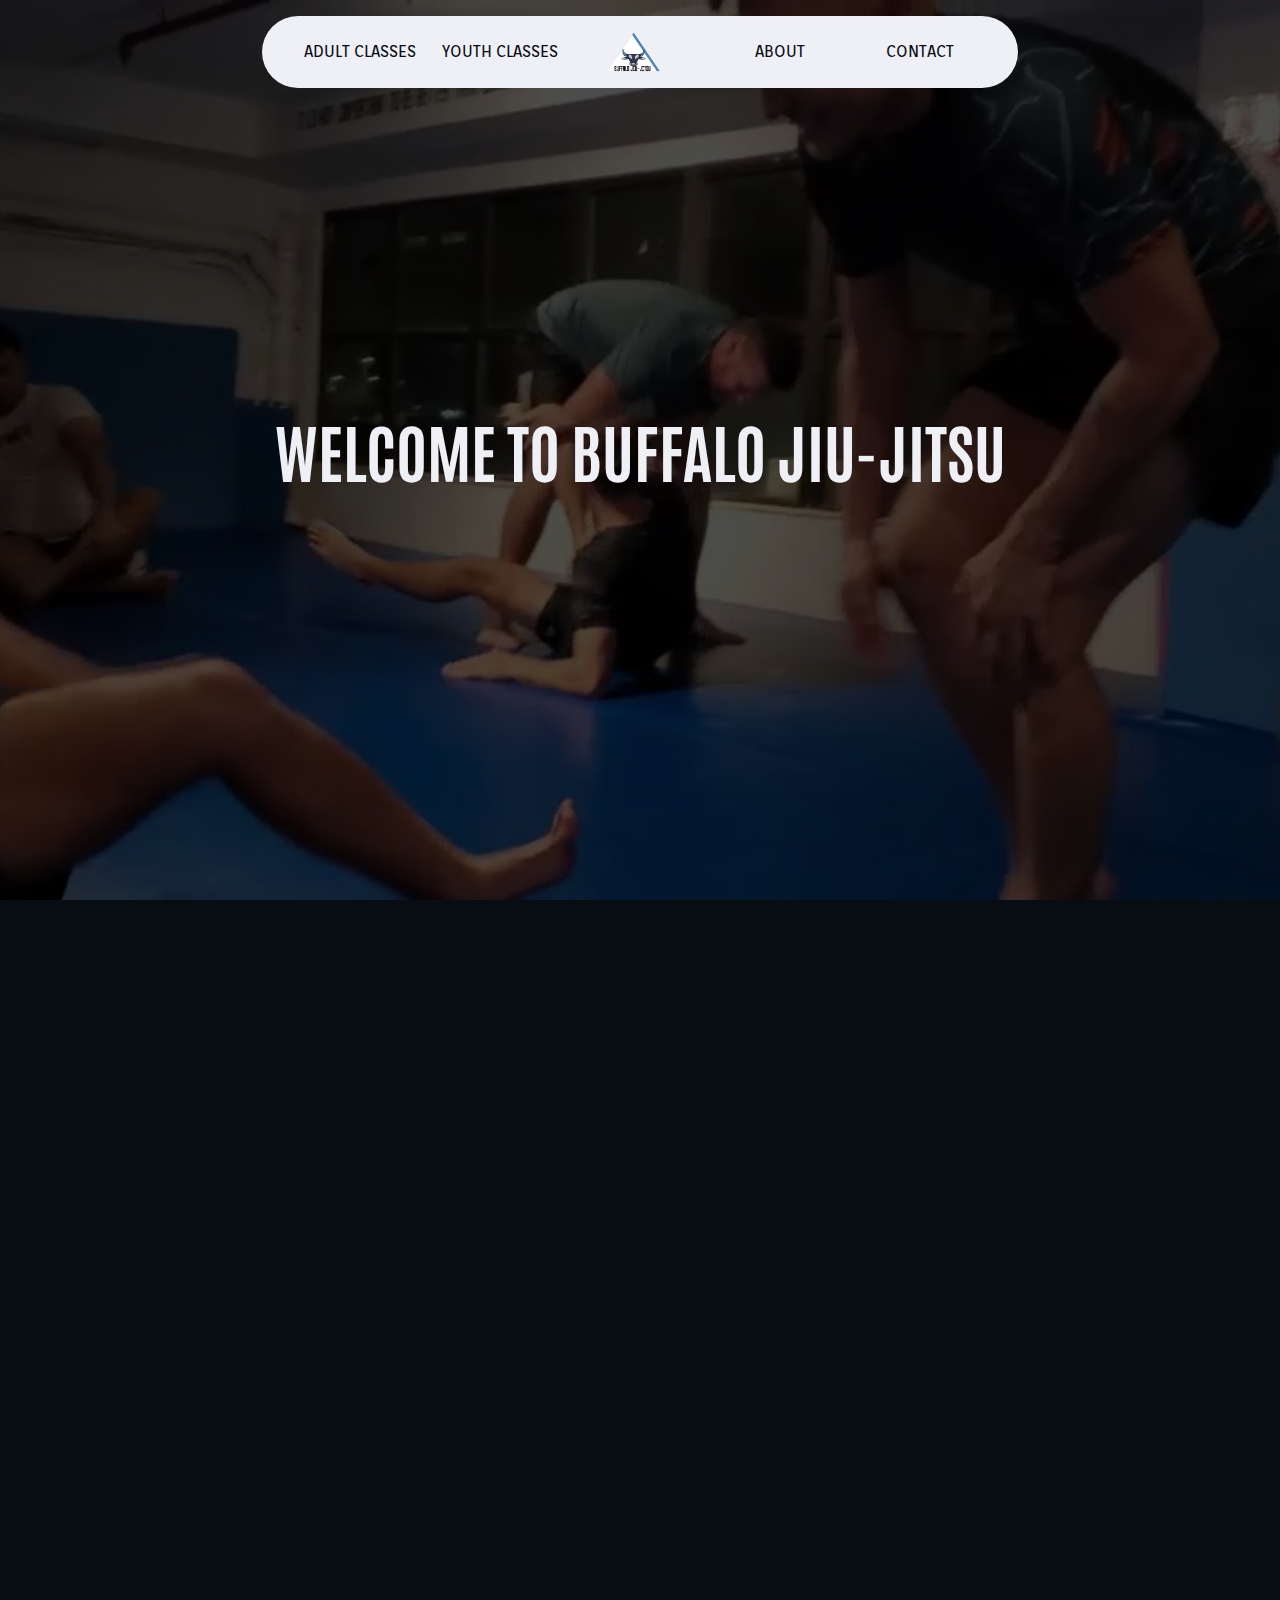
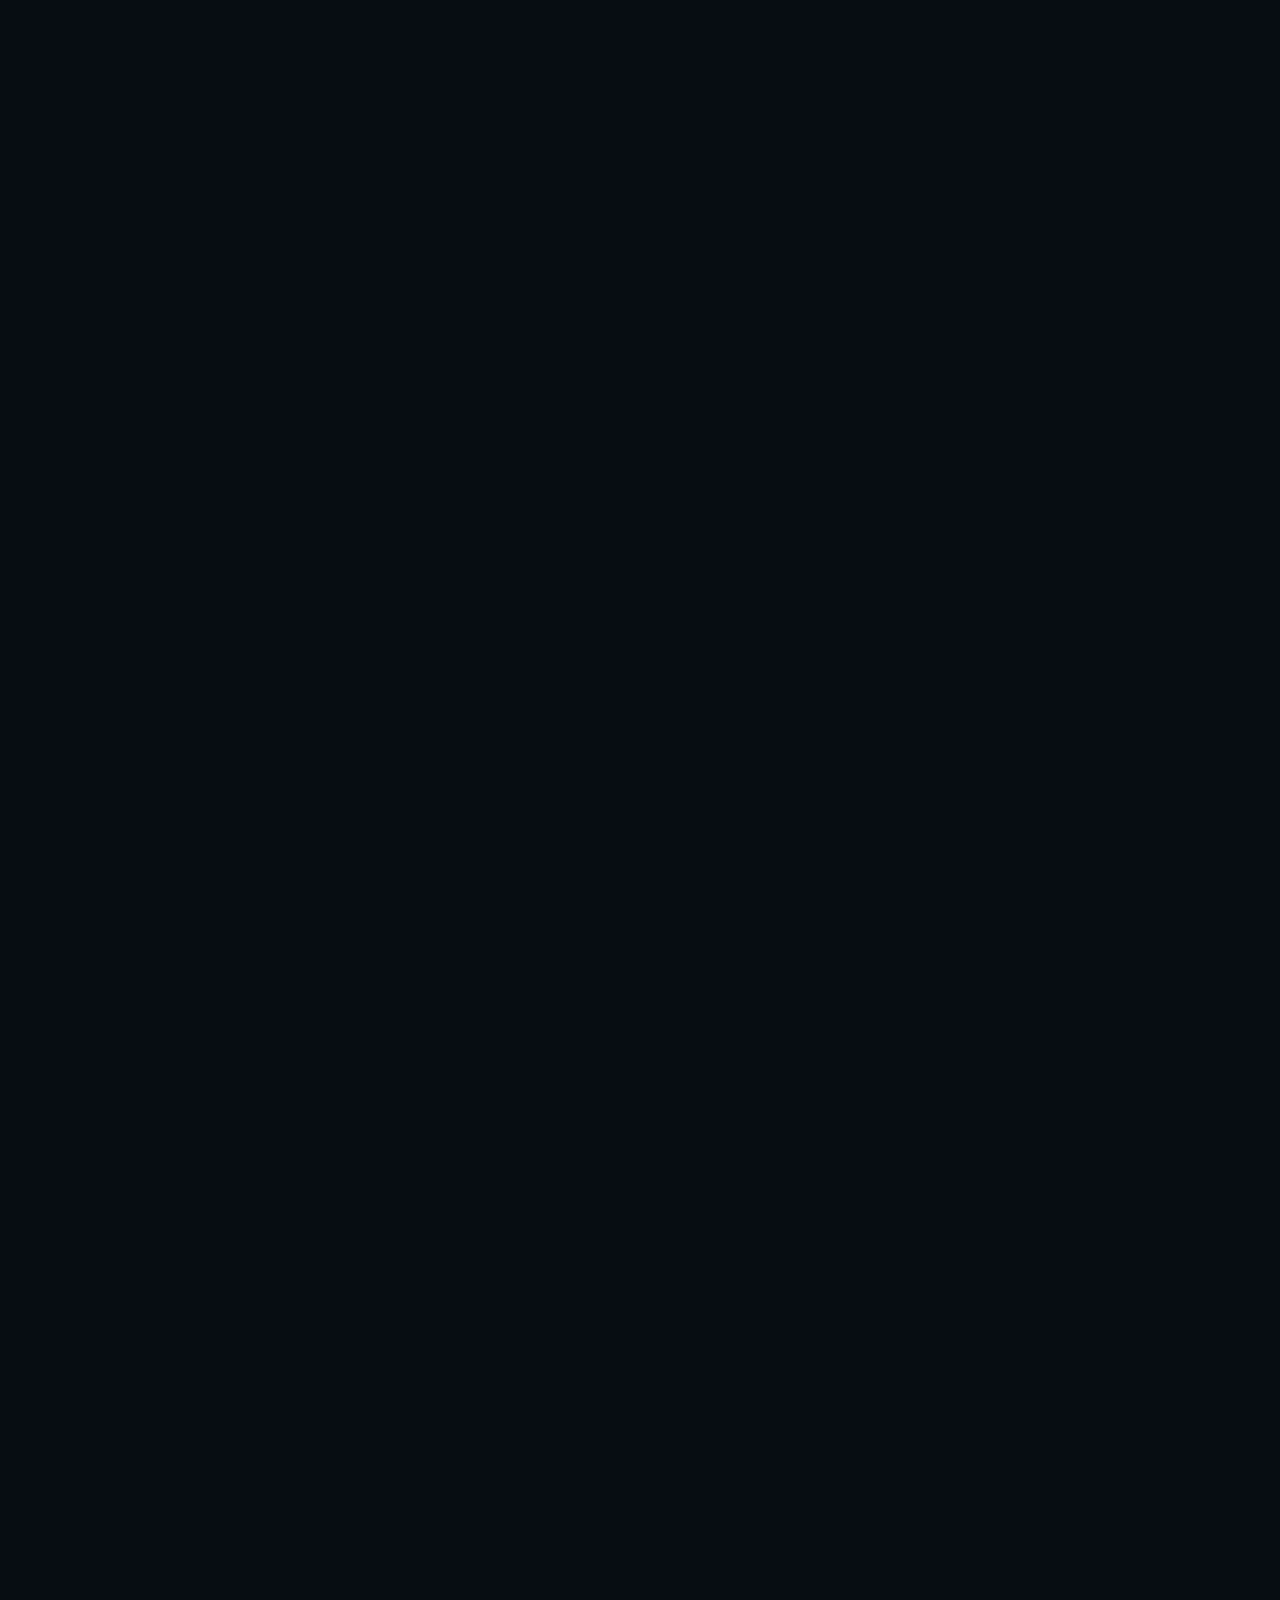
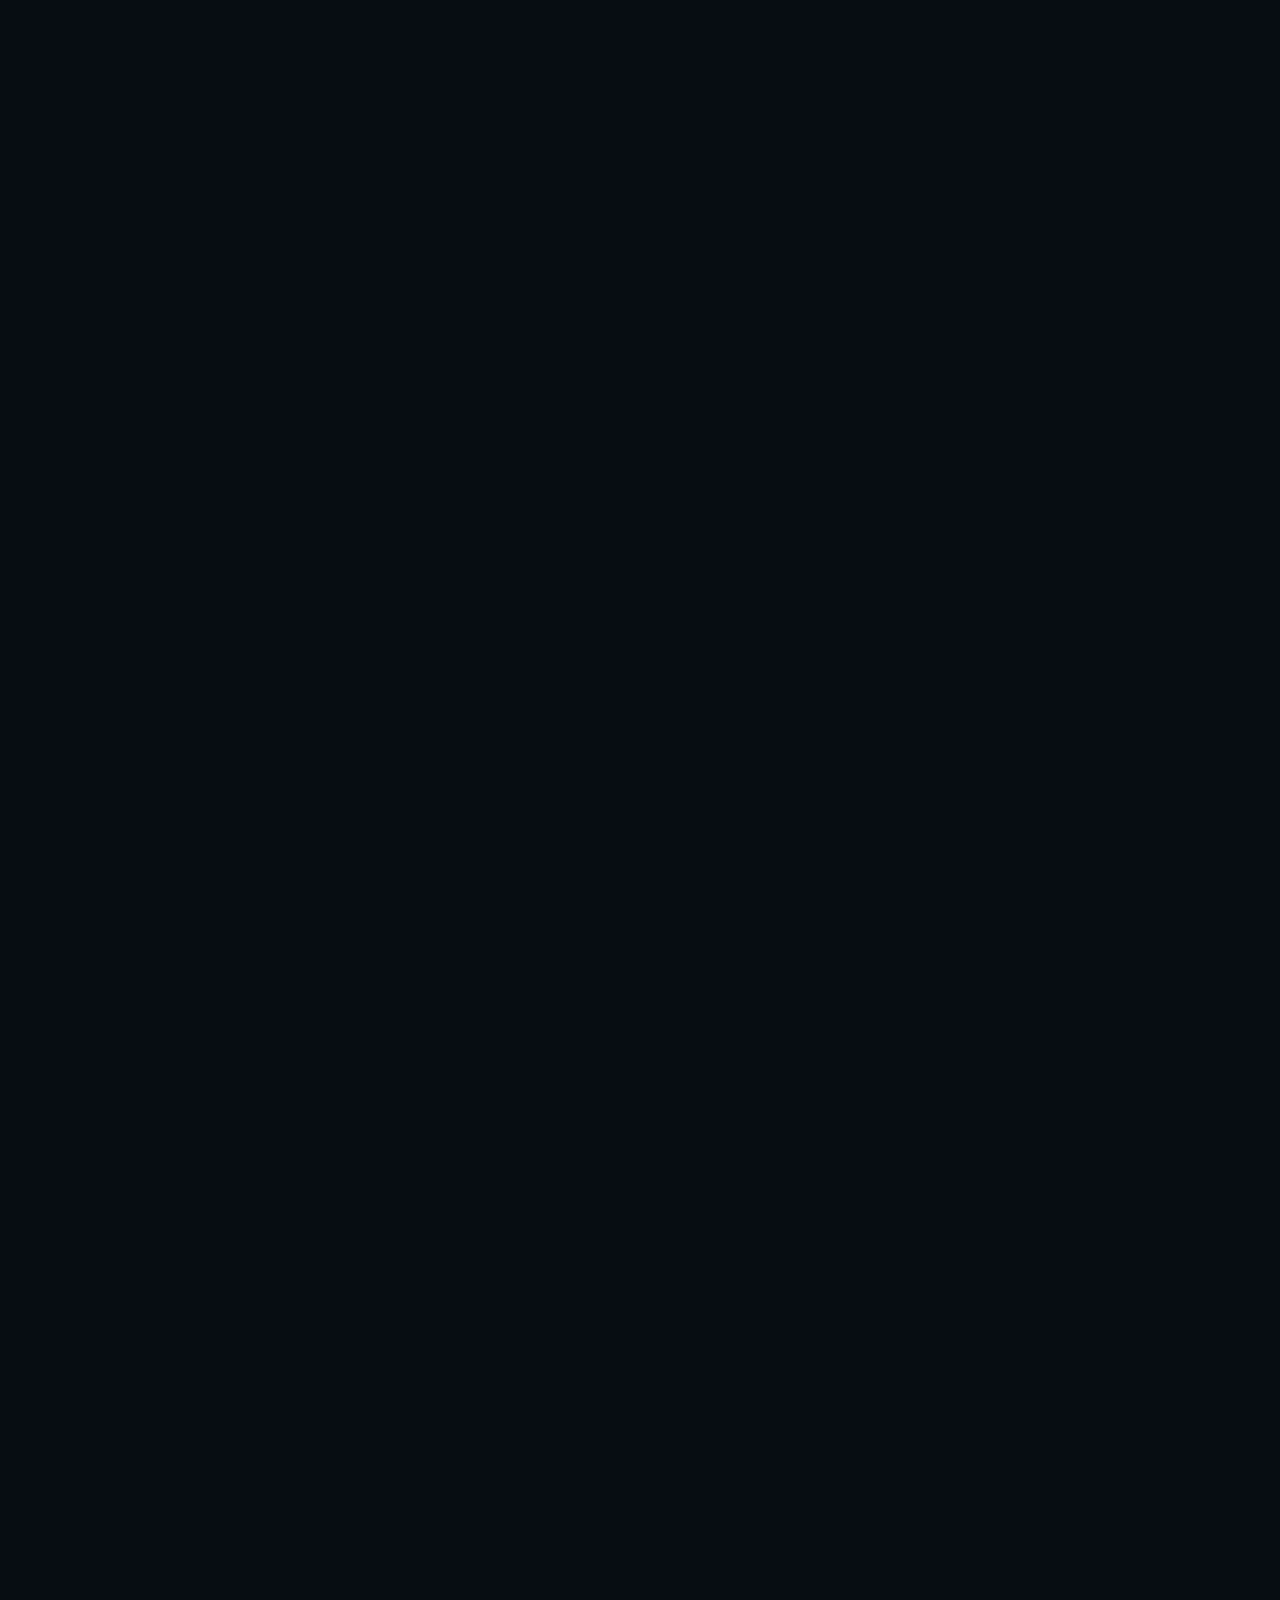
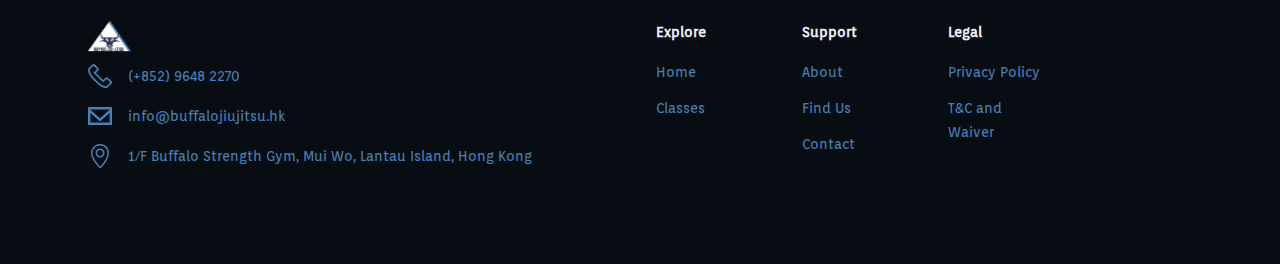
==== commit 69d0167f: "Deploying to gh-pages from @ Futino/futino@11299e61ba9fc5f5cb0a9f118e0ed7bf83b90906 🚀" ====
--- a/about.html
+++ b/about.html
@@ -20,15 +20,15 @@
   <!-- End Google Tag Manager -->
 
   
-		<link href="./_app/immutable/assets/0.224f39ca.css" rel="stylesheet">
+		<link href="./_app/immutable/assets/0.e7d975ce.css" rel="stylesheet">
 		<link href="./_app/immutable/assets/Inview.6ef7ab11.css" rel="stylesheet">
-		<link rel="modulepreload" href="./_app/immutable/entry/start.cdc1668a.js">
+		<link rel="modulepreload" href="./_app/immutable/entry/start.aca5ff0f.js">
 		<link rel="modulepreload" href="./_app/immutable/chunks/scheduler.751672f1.js">
-		<link rel="modulepreload" href="./_app/immutable/chunks/singletons.2690a94b.js">
-		<link rel="modulepreload" href="./_app/immutable/entry/app.fb494551.js">
+		<link rel="modulepreload" href="./_app/immutable/chunks/singletons.92b533d1.js">
+		<link rel="modulepreload" href="./_app/immutable/entry/app.e43060ae.js">
 		<link rel="modulepreload" href="./_app/immutable/chunks/preload-helper.a4192956.js">
 		<link rel="modulepreload" href="./_app/immutable/chunks/index.dc05aacb.js">
-		<link rel="modulepreload" href="./_app/immutable/nodes/0.7848ffd6.js">
+		<link rel="modulepreload" href="./_app/immutable/nodes/0.9b266d6a.js">
 		<link rel="modulepreload" href="./_app/immutable/chunks/each.e59479a4.js">
 		<link rel="modulepreload" href="./_app/immutable/chunks/Button.25699a71.js">
 		<link rel="modulepreload" href="./_app/immutable/chunks/Prose.7978c293.js">
@@ -43,17 +43,17 @@
   <noscript><iframe title="googletagmanager" src="https://www.googletagmanager.com/ns.html?id=GTM-MJCZHF9C" height="0"
       width="0" style="display:none;visibility:hidden"></iframe></noscript>
   <!-- End Google Tag Manager (noscript) -->
-  <div class="min-h-screen bg-background"> <div id="appShell" class="w-full h-full flex flex-col overflow-hidden bg-background " data-testid="app-shell"> <header id="shell-header" class="flex-none z-10 opacity-0 transition-opacity invisible"><div class="undefined max-w-none prose-a:no-underline prose prose-main "> <header id="header" class="fixed z-40 w-full transition duration-400 justify-items-center"><div class="max-w-5xl mx-auto   rounded-full top-4 undefined text-background text-base py-4 px-4 bg-surface-on z-40 relative transition duration-400"><div class="flex md:grid md:grid-cols-5 z-50 items-center w-full justify-center px-6 max-w-7xl mx-auto"><a class="flex md:hidden gap-3 not-prose justify-self-start mr-auto" href="/"> <img src="/favicon.png" class="undefined h-10" alt="Logo"> <p class="hidden sm:flex text-xl my-auto"></p></a>   <nav class="hidden col-span-5 md:grid justify-between w-full h-full place-items-center grid-cols-5 mx-auto gap-6 justify-self-center"><a class="text-center text-background text-base" href="/#adult-classes"><h6 class="m-0 sm:m-0">ADULT CLASSES </h6></a>  <a class="text-center text-background text-base" href="/#youth-classes"><h6 class="m-0 sm:m-0">YOUTH CLASSES </h6></a>  <a class="flex gap-3 not-prose" href="/"> <img src="/favicon.png" class="undefined h-10" alt="Logo"> <p class="hidden sm:flex text-xl my-auto"></p> </a><a class="text-center text-background text-base" href="/about"><h6 class="m-0 sm:m-0">ABOUT </h6></a>  <a class="text-center text-background text-base" href="/contact"><h6 class="m-0 sm:m-0">CONTACT </h6></a>  </nav> <div class="hidden md:flex grid grid-cols-0 gap-4 md:gap-6 place-items-center w-fit justify-self-end"></div>  <button class="flex md:hidden stroke-primary hover:stroke-tertiary"><div><svg width="32" height="32" fill="none" viewBox="0 0 24 24"><path stroke-linecap="round" stroke-linejoin="round" stroke-width="2" d="M4 6h16M4 12h16m-7 6h7"></path></svg></div></button></div></div></header></div> </header>  <div class="flex-auto opacity-0 transition-opacity duration-300 w-full h-full flex overflow-hidden invisible">   <div id="page" class=" flex-1 overflow-x-hidden flex flex-col " style="scrollbar-gutter: auto;">   <main id="page-content" class="flex-auto "><div class="undefined max-w-none prose-a:no-underline prose prose-main "> <section class="grid place-items-center relative
+  <div class="min-h-screen bg-background"> <div id="appShell" class="w-full h-full flex flex-col overflow-hidden bg-background " data-testid="app-shell"> <header id="shell-header" class="flex-none z-10 opacity-0 transition-opacity invisible"><div class="undefined max-w-none prose-a:no-underline prose prose-main "> <header id="header" class="fixed z-40 w-full transition duration-400 justify-items-center"><div class="max-w-5xl mx-auto   rounded-full top-4 undefined text-background text-base py-4 px-4 bg-surface-on z-40 relative transition transition-[padding] duration-400"><div class="flex md:grid md:grid-cols-5 z-50 items-center w-full justify-center px-6 max-w-7xl mx-auto"><a class="flex md:hidden gap-3 not-prose justify-self-start mr-auto" href="/"> <img src="/favicon.png" class="undefined h-10" alt="Logo"> <p class="hidden sm:flex text-xl my-auto"></p></a>   <nav class="hidden col-span-5 md:grid justify-between w-full h-full place-items-center grid-cols-5 mx-auto gap-6 justify-self-center"><a class="text-center text-background text-base" href="/#adult-classes"><h6 class="m-0 sm:m-0">ADULT CLASSES </h6></a>  <a class="text-center text-background text-base" href="/#youth-classes"><h6 class="m-0 sm:m-0">YOUTH CLASSES </h6></a>  <a class="flex gap-3 not-prose" href="/"> <img src="/favicon.png" class="undefined h-10" alt="Logo"> <p class="hidden sm:flex text-xl my-auto"></p> </a><a class="text-center text-background text-base" href="/about"><h6 class="m-0 sm:m-0">ABOUT </h6></a>  <a class="text-center text-background text-base" href="/contact"><h6 class="m-0 sm:m-0">CONTACT </h6></a>  </nav> <div class="hidden md:flex grid grid-cols-0 gap-4 md:gap-6 place-items-center w-fit justify-self-end"></div>  <button class="flex md:hidden stroke-primary hover:stroke-tertiary"><div><svg width="32" height="32" fill="none" viewBox="0 0 24 24"><path stroke-linecap="round" stroke-linejoin="round" stroke-width="2" d="M4 6h16M4 12h16m-7 6h7"></path></svg></div></button></div></div></header></div> </header>  <div class="flex-auto opacity-0 transition-opacity duration-300 w-full h-full flex overflow-hidden invisible">   <div id="page" class=" flex-1 overflow-x-hidden flex flex-col " style="scrollbar-gutter: auto;">   <main id="page-content" class="flex-auto "><div class="undefined max-w-none prose-a:no-underline prose prose-main "> <section class="grid place-items-center relative
         bg-background max-h-screen h-screen" id="contact"><video muted id="clip" preload="auto" autoplay loop class="absolute w-full h-full not-prose object-cover object-center"><source type="video/webm" title="Video" media="(min-width: 800px)"> <source type="video/webm" title="Video" media="(min-width: 799px)" src="/videos/slow_bjj.mp4"> <source type="video/webm" title="Video" media="(max-width: 799px)" src="">
   Your Browser does not support our video types</video> <div class="bg-black/70 w-full h-full absolute z-[5]"></div> <div class="z-[7] transition delay-200 svelte-vk5d5f fade-in" style="transition-duration: 400ms; transition-delay: 75ms;"><div class="transition duration-500 h-full w-full" style="transition-duration: 400ms; transition-delay: 75ms; transform: translate(0px, -25px)"> <div class="max-w-7xl w-full h-full sm:px-6 lg:px-8 px-4 mx-auto   grid gap-x-12 gap-y-8 items-start z-[7] relative" id=""><h1 class="" style="margin:0" data-svelte-h="svelte-qck5qp">WELCOME TO BUFFALO JIU-JITSU</h1></div></div></div></section>  <section class="grid place-items-center relative
         py-12 md:py-24"> <div class="max-w-none w-full px-8 md:px-16 xl:px-32 mx-auto   grid grid-cols-1 lg:grid-cols-2 gap-x-12 gap-y-12 lg:gap-y-12 items-start justify-start relative" id=""><div class="w-full h-full transition delay-200 svelte-vk5d5f fade-in" style="transition-duration: 500ms; transition-delay: 100ms;"><div class="transition duration-500 h-full w-full" style="transition-duration: 500ms; transition-delay: 100ms; transform: translate(-25px, 0px)"><div class="max-w-md mx-auto   sm:px-6 lg:px-8 px-4 py-3 sm:py-4 lg:py-6   rounded-md  h-full w-full items-center justify-center aspect-[2/3] relative flex flex-col"><img src="/images/MJP_20230927_Mui_Wo_jiu-jitsu_9350.jpg" alt="Josh" class="absolute h-full w-full object-cover not-prose"> <div class="bg-black/60 w-full h-full absolute z-[5]"></div> <figure class="z-[7] w-full h-fit px-4"><blockquote class="not-prose text-center text-surface-on border-0 relative"><svg viewBox="0 0 162 128" fill="none" aria-hidden="true" class="absolute h-32 z-20 stroke-primary left-1/2 -translate-x-1/2 top-1/2 -translate-y-1/2"><path id="b56e9dab-6ccb-4d32-ad02-6b4bb5d9bbeb" d="M65.5697 118.507L65.8918 118.89C68.9503 116.314 71.367 113.253 73.1386 109.71C74.9162 106.155 75.8027 102.28 75.8027 98.0919C75.8027 94.237 75.16 90.6155 73.8708 87.2314C72.5851 83.8565 70.8137 80.9533 68.553 78.5292C66.4529 76.1079 63.9476 74.2482 61.0407 72.9536C58.2795 71.4949 55.276 70.767 52.0386 70.767C48.9935 70.767 46.4686 71.1668 44.4872 71.9924L44.4799 71.9955L44.4726 71.9988C42.7101 72.7999 41.1035 73.6831 39.6544 74.6492C38.2407 75.5916 36.8279 76.455 35.4159 77.2394L35.4047 77.2457L35.3938 77.2525C34.2318 77.9787 32.6713 78.3634 30.6736 78.3634C29.0405 78.3634 27.5131 77.2868 26.1274 74.8257C24.7483 72.2185 24.0519 69.2166 24.0519 65.8071C24.0519 60.0311 25.3782 54.4081 28.0373 48.9335C30.703 43.4454 34.3114 38.345 38.8667 33.6325C43.5812 28.761 49.0045 24.5159 55.1389 20.8979C60.1667 18.0071 65.4966 15.6179 71.1291 13.7305C73.8626 12.8145 75.8027 10.2968 75.8027 7.38572C75.8027 3.6497 72.6341 0.62247 68.8814 1.1527C61.1635 2.2432 53.7398 4.41426 46.6119 7.66522C37.5369 11.6459 29.5729 17.0612 22.7236 23.9105C16.0322 30.6019 10.618 38.4859 6.47981 47.558L6.47976 47.558L6.47682 47.5647C2.4901 56.6544 0.5 66.6148 0.5 77.4391C0.5 84.2996 1.61702 90.7679 3.85425 96.8404L3.8558 96.8445C6.08991 102.749 9.12394 108.02 12.959 112.654L12.959 112.654L12.9646 112.661C16.8027 117.138 21.2829 120.739 26.4034 123.459L26.4033 123.459L26.4144 123.465C31.5505 126.033 37.0873 127.316 43.0178 127.316C47.5035 127.316 51.6783 126.595 55.5376 125.148L55.5376 125.148L55.5477 125.144C59.5516 123.542 63.0052 121.456 65.9019 118.881L65.5697 118.507Z"></path><use href="#b56e9dab-6ccb-4d32-ad02-6b4bb5d9bbeb" x="86"></use></svg> <p class="m-0 sm:m-0 uppercase">Philosophy and community of this gym by far the best I've experienced in Hong Kong. Driven coach and wholesome group. </p></blockquote> <figcaption class=""><div class="mt-4 flex items-center justify-center"><div class=""><p class="uppercase text-surface-on m-0 sm:m-0">Josh</p> </div></div> </figcaption></figure> </div> </div></div> <div class="w-full h-full z-[7] transition delay-200 svelte-vk5d5f fade-in" style="transition-duration: 500ms; transition-delay: 100ms;"><div class="transition duration-500 h-full w-full" style="transition-duration: 500ms; transition-delay: 100ms; transform: translate(25px, 0px)"><div class="w-full h-full text-left max-w-none prose-a:no-underline prose prose-main "><div class="max-w-none mx-auto   sm:px-6 lg:px-8 px-4 py-3 sm:py-4 lg:py-6   rounded-md flex flex-col relative"><div class="hidden lg:flex flex-col items-center justify-start text-primary text-9xl absolute right-full -top-12 font-black" style="margin: 0;"><h1 class="text-primary/50" style="margin: 0" data-svelte-h="svelte-6rfa1">0</h1> <h1 class="text-primary/50" style="margin:0">1</h1></div> <h1 style="margin: 0;" class="pb-6">INTERESTED?</h1> <p style="margin: 0;" class="py-2">Tried it before, but would like another go? </p><p style="margin: 0;" class="py-2">Or you have been training for a while but still consider yourself a beginner because something has been missing? </p><p style="margin: 0;" class="py-2">Buffalo Jiu-Jitsu is here to provide you with a solid foundation in Jiu-Jitsu. We are dedicated to helping you grow and excel in this incredible sport. </p><p style="margin: 0;" class="py-2">In Jiu-Jitsu, your journey is unique. We understand that everyone comes from different backgrounds and experiences. That's why our training is live. You can do it at your own pace. You will work with a partner to explore ideas and become skilful in small areas of the game first, then ‘join the dots’ to mature into a confident grappler. Whether you're looking to compete, stay fit, meet new friends or simply have a fun workout, we've got you covered. </p><p style="margin: 0;" class="py-2">Located on the first floor of Buffalo Strength Gym in Mui Wo, Lantau Island, our training room culture offers challenges with a welcoming and supportive atmosphere. We are committed to your success and will guide you every step of the way. Come and try: your first week is on us. </p> </div> </div> </div></div> <div class="w-full h-full transition delay-200 svelte-vk5d5f fade-in" style="transition-duration: 500ms; transition-delay: 100ms;"><div class="transition duration-500 h-full w-full" style="transition-duration: 500ms; transition-delay: 100ms; transform: translate(25px, 0px)"><div class="max-w-md mx-auto   sm:px-6 lg:px-8 px-4 py-3 sm:py-4 lg:py-6   rounded-md  h-full w-full items-center justify-center aspect-[2/3] relative hidden"><img src="/images/MJP_20230927_Mui_Wo_jiu-jitsu_9350.jpg" alt="Josh" class="absolute h-full w-full object-cover not-prose"> <div class="bg-black/60 w-full h-full absolute z-[5]"></div> <figure class="z-[7] w-full h-fit px-4"><blockquote class="not-prose text-center text-surface-on border-0 relative"><svg viewBox="0 0 162 128" fill="none" aria-hidden="true" class="absolute h-32 z-20 stroke-primary left-1/2 -translate-x-1/2 top-1/2 -translate-y-1/2"><path id="b56e9dab-6ccb-4d32-ad02-6b4bb5d9bbeb" d="M65.5697 118.507L65.8918 118.89C68.9503 116.314 71.367 113.253 73.1386 109.71C74.9162 106.155 75.8027 102.28 75.8027 98.0919C75.8027 94.237 75.16 90.6155 73.8708 87.2314C72.5851 83.8565 70.8137 80.9533 68.553 78.5292C66.4529 76.1079 63.9476 74.2482 61.0407 72.9536C58.2795 71.4949 55.276 70.767 52.0386 70.767C48.9935 70.767 46.4686 71.1668 44.4872 71.9924L44.4799 71.9955L44.4726 71.9988C42.7101 72.7999 41.1035 73.6831 39.6544 74.6492C38.2407 75.5916 36.8279 76.455 35.4159 77.2394L35.4047 77.2457L35.3938 77.2525C34.2318 77.9787 32.6713 78.3634 30.6736 78.3634C29.0405 78.3634 27.5131 77.2868 26.1274 74.8257C24.7483 72.2185 24.0519 69.2166 24.0519 65.8071C24.0519 60.0311 25.3782 54.4081 28.0373 48.9335C30.703 43.4454 34.3114 38.345 38.8667 33.6325C43.5812 28.761 49.0045 24.5159 55.1389 20.8979C60.1667 18.0071 65.4966 15.6179 71.1291 13.7305C73.8626 12.8145 75.8027 10.2968 75.8027 7.38572C75.8027 3.6497 72.6341 0.62247 68.8814 1.1527C61.1635 2.2432 53.7398 4.41426 46.6119 7.66522C37.5369 11.6459 29.5729 17.0612 22.7236 23.9105C16.0322 30.6019 10.618 38.4859 6.47981 47.558L6.47976 47.558L6.47682 47.5647C2.4901 56.6544 0.5 66.6148 0.5 77.4391C0.5 84.2996 1.61702 90.7679 3.85425 96.8404L3.8558 96.8445C6.08991 102.749 9.12394 108.02 12.959 112.654L12.959 112.654L12.9646 112.661C16.8027 117.138 21.2829 120.739 26.4034 123.459L26.4033 123.459L26.4144 123.465C31.5505 126.033 37.0873 127.316 43.0178 127.316C47.5035 127.316 51.6783 126.595 55.5376 125.148L55.5376 125.148L55.5477 125.144C59.5516 123.542 63.0052 121.456 65.9019 118.881L65.5697 118.507Z"></path><use href="#b56e9dab-6ccb-4d32-ad02-6b4bb5d9bbeb" x="86"></use></svg> <p class="m-0 sm:m-0 uppercase">Philosophy and community of this gym by far the best I've experienced in Hong Kong. Driven coach and wholesome group. </p></blockquote> <figcaption class=""><div class="mt-4 flex items-center justify-center"><div class=""><p class="uppercase text-surface-on m-0 sm:m-0">Josh</p> </div></div> </figcaption></figure> </div> </div></div><div class="w-full h-full transition delay-200 svelte-vk5d5f fade-in" style="transition-duration: 500ms; transition-delay: 100ms;"><div class="transition duration-500 h-full w-full" style="transition-duration: 500ms; transition-delay: 100ms; transform: translate(-25px, 0px)"><div class="max-w-md mx-auto   sm:px-6 lg:px-8 px-4 py-3 sm:py-4 lg:py-6   rounded-md  h-full w-full items-center justify-center aspect-[2/3] relative hidden"><img src="/images/MJP_20230927_Mui_Wo_jiu-jitsu_9286.jpg" alt="Jorge" class="absolute h-full w-full object-cover not-prose"> <div class="bg-black/60 w-full h-full absolute z-[5]"></div> <figure class="z-[7] w-full h-fit px-4"><blockquote class="not-prose text-center text-surface-on border-0 relative"><svg viewBox="0 0 162 128" fill="none" aria-hidden="true" class="absolute h-32 z-20 stroke-primary left-1/2 -translate-x-1/2 top-1/2 -translate-y-1/2"><path id="b56e9dab-6ccb-4d32-ad02-6b4bb5d9bbeb" d="M65.5697 118.507L65.8918 118.89C68.9503 116.314 71.367 113.253 73.1386 109.71C74.9162 106.155 75.8027 102.28 75.8027 98.0919C75.8027 94.237 75.16 90.6155 73.8708 87.2314C72.5851 83.8565 70.8137 80.9533 68.553 78.5292C66.4529 76.1079 63.9476 74.2482 61.0407 72.9536C58.2795 71.4949 55.276 70.767 52.0386 70.767C48.9935 70.767 46.4686 71.1668 44.4872 71.9924L44.4799 71.9955L44.4726 71.9988C42.7101 72.7999 41.1035 73.6831 39.6544 74.6492C38.2407 75.5916 36.8279 76.455 35.4159 77.2394L35.4047 77.2457L35.3938 77.2525C34.2318 77.9787 32.6713 78.3634 30.6736 78.3634C29.0405 78.3634 27.5131 77.2868 26.1274 74.8257C24.7483 72.2185 24.0519 69.2166 24.0519 65.8071C24.0519 60.0311 25.3782 54.4081 28.0373 48.9335C30.703 43.4454 34.3114 38.345 38.8667 33.6325C43.5812 28.761 49.0045 24.5159 55.1389 20.8979C60.1667 18.0071 65.4966 15.6179 71.1291 13.7305C73.8626 12.8145 75.8027 10.2968 75.8027 7.38572C75.8027 3.6497 72.6341 0.62247 68.8814 1.1527C61.1635 2.2432 53.7398 4.41426 46.6119 7.66522C37.5369 11.6459 29.5729 17.0612 22.7236 23.9105C16.0322 30.6019 10.618 38.4859 6.47981 47.558L6.47976 47.558L6.47682 47.5647C2.4901 56.6544 0.5 66.6148 0.5 77.4391C0.5 84.2996 1.61702 90.7679 3.85425 96.8404L3.8558 96.8445C6.08991 102.749 9.12394 108.02 12.959 112.654L12.959 112.654L12.9646 112.661C16.8027 117.138 21.2829 120.739 26.4034 123.459L26.4033 123.459L26.4144 123.465C31.5505 126.033 37.0873 127.316 43.0178 127.316C47.5035 127.316 51.6783 126.595 55.5376 125.148L55.5376 125.148L55.5477 125.144C59.5516 123.542 63.0052 121.456 65.9019 118.881L65.5697 118.507Z"></path><use href="#b56e9dab-6ccb-4d32-ad02-6b4bb5d9bbeb" x="86"></use></svg> <p class="m-0 sm:m-0 uppercase">Philosophy and community of this gym by far the best I've experienced in Hong Kong. Driven coach and wholesome group. </p></blockquote> <figcaption class=""><div class="mt-4 flex items-center justify-center"><div class=""><p class="uppercase text-surface-on m-0 sm:m-0">Jorge</p> </div></div> </figcaption></figure> </div> </div></div> <div class="w-full h-full z-[7] transition delay-200 svelte-vk5d5f fade-in" style="transition-duration: 500ms; transition-delay: 100ms;"><div class="transition duration-500 h-full w-full" style="transition-duration: 500ms; transition-delay: 100ms; transform: translate(-25px, 0px)"><div class="w-full h-full text-left max-w-none prose-a:no-underline prose prose-main "><div class="max-w-none mx-auto   sm:px-6 lg:px-8 px-4 py-3 sm:py-4 lg:py-6   rounded-md flex flex-col relative"><div class="hidden lg:flex flex-col items-center justify-start text-primary text-9xl absolute left-full -top-12 font-black" style="margin: 0;"><h1 class="text-primary/50" style="margin: 0" data-svelte-h="svelte-6rfa1">0</h1> <h1 class="text-primary/50" style="margin:0">2</h1></div> <h1 style="margin: 0;" class="pb-6">EXCLUSIVELY NO GI</h1> <p style="margin: 0;" class="py-2">What’s a gi, anyway? Pronounced G-EE (as in ‘gear’), it is the Japanese period costume worn in Judo and Jiu-Jitsu, as well as other martial arts. It affords a level of proxy control over your opponent via his/her clothing and vice-versa. </p><p style="margin: 0;" class="py-2">In contrast, ‘no gi’ involves simply a rashguard and shorts, which we are not allowed grab. We believe no gi Jiu-Jitsu fulfils the promise of this martial art: controlling another human without using any tools outside of ourselves. The comfort and purity of training in simple attire without a cumbersome gi, along with the recent explosion in popularity of no gi Jiu-Jitsu in both professional and amateur arenas has led to a movement by many to train exclusively in no gi Jiu-Jitsu. </p><p style="margin: 0;" class="py-2">Previously seen as only for the younger and more athletic, no gi Jiu-Jitsu has developed to allow for older, less athletic and even physically-compromised practitioners to control more athletic opponents, thus enjoying their training while developing skills. </p><p style="margin: 0;" class="py-2">No gi Jiu-Jitsu has taken the grappling world by storm and raised the profile of the sport around the world. Begin your no gi journey with us. </p> </div> </div> </div></div> <div class="w-full h-full transition delay-200 svelte-vk5d5f fade-in" style="transition-duration: 500ms; transition-delay: 100ms;"><div class="transition duration-500 h-full w-full" style="transition-duration: 500ms; transition-delay: 100ms; transform: translate(25px, 0px)"><div class="max-w-md mx-auto   sm:px-6 lg:px-8 px-4 py-3 sm:py-4 lg:py-6   rounded-md  h-full w-full items-center justify-center aspect-[2/3] relative flex flex-col"><img src="/images/MJP_20230927_Mui_Wo_jiu-jitsu_9286.jpg" alt="Jorge" class="absolute h-full w-full object-cover not-prose"> <div class="bg-black/60 w-full h-full absolute z-[5]"></div> <figure class="z-[7] w-full h-fit px-4"><blockquote class="not-prose text-center text-surface-on border-0 relative"><svg viewBox="0 0 162 128" fill="none" aria-hidden="true" class="absolute h-32 z-20 stroke-primary left-1/2 -translate-x-1/2 top-1/2 -translate-y-1/2"><path id="b56e9dab-6ccb-4d32-ad02-6b4bb5d9bbeb" d="M65.5697 118.507L65.8918 118.89C68.9503 116.314 71.367 113.253 73.1386 109.71C74.9162 106.155 75.8027 102.28 75.8027 98.0919C75.8027 94.237 75.16 90.6155 73.8708 87.2314C72.5851 83.8565 70.8137 80.9533 68.553 78.5292C66.4529 76.1079 63.9476 74.2482 61.0407 72.9536C58.2795 71.4949 55.276 70.767 52.0386 70.767C48.9935 70.767 46.4686 71.1668 44.4872 71.9924L44.4799 71.9955L44.4726 71.9988C42.7101 72.7999 41.1035 73.6831 39.6544 74.6492C38.2407 75.5916 36.8279 76.455 35.4159 77.2394L35.4047 77.2457L35.3938 77.2525C34.2318 77.9787 32.6713 78.3634 30.6736 78.3634C29.0405 78.3634 27.5131 77.2868 26.1274 74.8257C24.7483 72.2185 24.0519 69.2166 24.0519 65.8071C24.0519 60.0311 25.3782 54.4081 28.0373 48.9335C30.703 43.4454 34.3114 38.345 38.8667 33.6325C43.5812 28.761 49.0045 24.5159 55.1389 20.8979C60.1667 18.0071 65.4966 15.6179 71.1291 13.7305C73.8626 12.8145 75.8027 10.2968 75.8027 7.38572C75.8027 3.6497 72.6341 0.62247 68.8814 1.1527C61.1635 2.2432 53.7398 4.41426 46.6119 7.66522C37.5369 11.6459 29.5729 17.0612 22.7236 23.9105C16.0322 30.6019 10.618 38.4859 6.47981 47.558L6.47976 47.558L6.47682 47.5647C2.4901 56.6544 0.5 66.6148 0.5 77.4391C0.5 84.2996 1.61702 90.7679 3.85425 96.8404L3.8558 96.8445C6.08991 102.749 9.12394 108.02 12.959 112.654L12.959 112.654L12.9646 112.661C16.8027 117.138 21.2829 120.739 26.4034 123.459L26.4033 123.459L26.4144 123.465C31.5505 126.033 37.0873 127.316 43.0178 127.316C47.5035 127.316 51.6783 126.595 55.5376 125.148L55.5376 125.148L55.5477 125.144C59.5516 123.542 63.0052 121.456 65.9019 118.881L65.5697 118.507Z"></path><use href="#b56e9dab-6ccb-4d32-ad02-6b4bb5d9bbeb" x="86"></use></svg> <p class="m-0 sm:m-0 uppercase">Philosophy and community of this gym by far the best I've experienced in Hong Kong. Driven coach and wholesome group. </p></blockquote> <figcaption class=""><div class="mt-4 flex items-center justify-center"><div class=""><p class="uppercase text-surface-on m-0 sm:m-0">Jorge</p> </div></div> </figcaption></figure> </div> </div></div><div class="w-full h-full transition delay-200 svelte-vk5d5f fade-in" style="transition-duration: 500ms; transition-delay: 100ms;"><div class="transition duration-500 h-full w-full" style="transition-duration: 500ms; transition-delay: 100ms; transform: translate(-25px, 0px)"><div class="max-w-md mx-auto   sm:px-6 lg:px-8 px-4 py-3 sm:py-4 lg:py-6   rounded-md  h-full w-full items-center justify-center aspect-[2/3] relative flex flex-col"><img src="/images/MJP_20230927_Mui_Wo_jiu-jitsu_9288.jpg" alt="Petri" class="absolute h-full w-full object-cover not-prose"> <div class="bg-black/60 w-full h-full absolute z-[5]"></div> <figure class="z-[7] w-full h-fit px-4"><blockquote class="not-prose text-center text-surface-on border-0 relative"><svg viewBox="0 0 162 128" fill="none" aria-hidden="true" class="absolute h-32 z-20 stroke-primary left-1/2 -translate-x-1/2 top-1/2 -translate-y-1/2"><path id="b56e9dab-6ccb-4d32-ad02-6b4bb5d9bbeb" d="M65.5697 118.507L65.8918 118.89C68.9503 116.314 71.367 113.253 73.1386 109.71C74.9162 106.155 75.8027 102.28 75.8027 98.0919C75.8027 94.237 75.16 90.6155 73.8708 87.2314C72.5851 83.8565 70.8137 80.9533 68.553 78.5292C66.4529 76.1079 63.9476 74.2482 61.0407 72.9536C58.2795 71.4949 55.276 70.767 52.0386 70.767C48.9935 70.767 46.4686 71.1668 44.4872 71.9924L44.4799 71.9955L44.4726 71.9988C42.7101 72.7999 41.1035 73.6831 39.6544 74.6492C38.2407 75.5916 36.8279 76.455 35.4159 77.2394L35.4047 77.2457L35.3938 77.2525C34.2318 77.9787 32.6713 78.3634 30.6736 78.3634C29.0405 78.3634 27.5131 77.2868 26.1274 74.8257C24.7483 72.2185 24.0519 69.2166 24.0519 65.8071C24.0519 60.0311 25.3782 54.4081 28.0373 48.9335C30.703 43.4454 34.3114 38.345 38.8667 33.6325C43.5812 28.761 49.0045 24.5159 55.1389 20.8979C60.1667 18.0071 65.4966 15.6179 71.1291 13.7305C73.8626 12.8145 75.8027 10.2968 75.8027 7.38572C75.8027 3.6497 72.6341 0.62247 68.8814 1.1527C61.1635 2.2432 53.7398 4.41426 46.6119 7.66522C37.5369 11.6459 29.5729 17.0612 22.7236 23.9105C16.0322 30.6019 10.618 38.4859 6.47981 47.558L6.47976 47.558L6.47682 47.5647C2.4901 56.6544 0.5 66.6148 0.5 77.4391C0.5 84.2996 1.61702 90.7679 3.85425 96.8404L3.8558 96.8445C6.08991 102.749 9.12394 108.02 12.959 112.654L12.959 112.654L12.9646 112.661C16.8027 117.138 21.2829 120.739 26.4034 123.459L26.4033 123.459L26.4144 123.465C31.5505 126.033 37.0873 127.316 43.0178 127.316C47.5035 127.316 51.6783 126.595 55.5376 125.148L55.5376 125.148L55.5477 125.144C59.5516 123.542 63.0052 121.456 65.9019 118.881L65.5697 118.507Z"></path><use href="#b56e9dab-6ccb-4d32-ad02-6b4bb5d9bbeb" x="86"></use></svg> <p class="m-0 sm:m-0 uppercase">Philosophy and community of this gym by far the best I've experienced in Hong Kong. Driven coach and wholesome group. </p></blockquote> <figcaption class=""><div class="mt-4 flex items-center justify-center"><div class=""><p class="uppercase text-surface-on m-0 sm:m-0">Petri</p> </div></div> </figcaption></figure> </div> </div></div> <div class="w-full h-full z-[7] transition delay-200 svelte-vk5d5f fade-in" style="transition-duration: 500ms; transition-delay: 100ms;"><div class="transition duration-500 h-full w-full" style="transition-duration: 500ms; transition-delay: 100ms; transform: translate(25px, 0px)"><div class="w-full h-full text-left max-w-none prose-a:no-underline prose prose-main "><div class="max-w-none mx-auto   sm:px-6 lg:px-8 px-4 py-3 sm:py-4 lg:py-6   rounded-md flex flex-col relative"><div class="hidden lg:flex flex-col items-center justify-start text-primary text-9xl absolute right-full -top-12 font-black" style="margin: 0;"><h1 class="text-primary/50" style="margin: 0" data-svelte-h="svelte-6rfa1">0</h1> <h1 class="text-primary/50" style="margin:0">3</h1></div> <h1 style="margin: 0;" class="pb-6">OUR MANIFESTO</h1> <p style="margin: 0;" class="py-2">All our training sessions are ‘No Gi’. If someone wishes to train in a gi during an open mat, it is permissible, but our regular training sessions will not involve a gi. </p><p style="margin: 0;" class="py-2">We have built a great ‘room’, which means our training culture is productive, welcoming, respectful, safe, a decent challenge and fun. </p><p style="margin: 0;" class="py-2">We provide an environment for grapplers to explore and develop their game with a friendly, competitive attitude. We help each other get sharper by providing challenges. We act as a team on and off the mats. </p> </div> </div> </div></div> <div class="w-full h-full transition delay-200 svelte-vk5d5f fade-in" style="transition-duration: 500ms; transition-delay: 100ms;"><div class="transition duration-500 h-full w-full" style="transition-duration: 500ms; transition-delay: 100ms; transform: translate(25px, 0px)"><div class="max-w-md mx-auto   sm:px-6 lg:px-8 px-4 py-3 sm:py-4 lg:py-6   rounded-md  h-full w-full items-center justify-center aspect-[2/3] relative hidden"><img src="/images/MJP_20230927_Mui_Wo_jiu-jitsu_9288.jpg" alt="Petri" class="absolute h-full w-full object-cover not-prose"> <div class="bg-black/60 w-full h-full absolute z-[5]"></div> <figure class="z-[7] w-full h-fit px-4"><blockquote class="not-prose text-center text-surface-on border-0 relative"><svg viewBox="0 0 162 128" fill="none" aria-hidden="true" class="absolute h-32 z-20 stroke-primary left-1/2 -translate-x-1/2 top-1/2 -translate-y-1/2"><path id="b56e9dab-6ccb-4d32-ad02-6b4bb5d9bbeb" d="M65.5697 118.507L65.8918 118.89C68.9503 116.314 71.367 113.253 73.1386 109.71C74.9162 106.155 75.8027 102.28 75.8027 98.0919C75.8027 94.237 75.16 90.6155 73.8708 87.2314C72.5851 83.8565 70.8137 80.9533 68.553 78.5292C66.4529 76.1079 63.9476 74.2482 61.0407 72.9536C58.2795 71.4949 55.276 70.767 52.0386 70.767C48.9935 70.767 46.4686 71.1668 44.4872 71.9924L44.4799 71.9955L44.4726 71.9988C42.7101 72.7999 41.1035 73.6831 39.6544 74.6492C38.2407 75.5916 36.8279 76.455 35.4159 77.2394L35.4047 77.2457L35.3938 77.2525C34.2318 77.9787 32.6713 78.3634 30.6736 78.3634C29.0405 78.3634 27.5131 77.2868 26.1274 74.8257C24.7483 72.2185 24.0519 69.2166 24.0519 65.8071C24.0519 60.0311 25.3782 54.4081 28.0373 48.9335C30.703 43.4454 34.3114 38.345 38.8667 33.6325C43.5812 28.761 49.0045 24.5159 55.1389 20.8979C60.1667 18.0071 65.4966 15.6179 71.1291 13.7305C73.8626 12.8145 75.8027 10.2968 75.8027 7.38572C75.8027 3.6497 72.6341 0.62247 68.8814 1.1527C61.1635 2.2432 53.7398 4.41426 46.6119 7.66522C37.5369 11.6459 29.5729 17.0612 22.7236 23.9105C16.0322 30.6019 10.618 38.4859 6.47981 47.558L6.47976 47.558L6.47682 47.5647C2.4901 56.6544 0.5 66.6148 0.5 77.4391C0.5 84.2996 1.61702 90.7679 3.85425 96.8404L3.8558 96.8445C6.08991 102.749 9.12394 108.02 12.959 112.654L12.959 112.654L12.9646 112.661C16.8027 117.138 21.2829 120.739 26.4034 123.459L26.4033 123.459L26.4144 123.465C31.5505 126.033 37.0873 127.316 43.0178 127.316C47.5035 127.316 51.6783 126.595 55.5376 125.148L55.5376 125.148L55.5477 125.144C59.5516 123.542 63.0052 121.456 65.9019 118.881L65.5697 118.507Z"></path><use href="#b56e9dab-6ccb-4d32-ad02-6b4bb5d9bbeb" x="86"></use></svg> <p class="m-0 sm:m-0 uppercase">Philosophy and community of this gym by far the best I've experienced in Hong Kong. Driven coach and wholesome group. </p></blockquote> <figcaption class=""><div class="mt-4 flex items-center justify-center"><div class=""><p class="uppercase text-surface-on m-0 sm:m-0">Petri</p> </div></div> </figcaption></figure> </div> </div></div></div></section>  <section class="grid place-items-center relative
         py-14"><div class="undefined max-w-none prose-a:no-underline prose prose-main "><div class="w-full h-full z-[5] transition delay-200 svelte-vk5d5f fade-in" style="transition-duration: 500ms; transition-delay: 75ms;"><div class="transition duration-500 h-full w-full" style="transition-duration: 500ms; transition-delay: 75ms; transform: translate(0px, -25px)"> <div class="w-full max-w-5xl sm:px-6 lg:px-8 px-4 mx-auto   flex flex-col text-center gap-2 relative" id=""><div class="hidden lg:flex flex-row z-[0] items-center justify-start text-primary text-9xl absolute left-1/2 -translate-x-1/2 -top-12 font-black" style="margin: 0;" data-svelte-h="svelte-12bh82k"><h1 class="text-primary/50" style="margin: 0">0</h1> <h1 class="text-primary/50" style="margin:0">4</h1></div> <h1 style="margin: 0;" class="pb-6 z-0" data-svelte-h="svelte-1eu2c67">THE COST OF SPORT</h1> <p style="margin: 0;" class="py-2 pb-20" data-svelte-h="svelte-10puvv9">We believe that money should not be a significant barrier to sport,
             hence the cost of a single session or monthly membership is half
-            that of HK Island or Kowloon.</p></div></div></div></div>  <div class="max-w-7xl w-fit sm:px-6 lg:px-8 px-4 mx-auto   grid grid-cols-1 md:grid-cols-2 gap-y-12 items-center text-center relative" id=""><div class="w-full h-full transition delay-200 svelte-vk5d5f fade-in" style="transition-duration: 500ms; transition-delay: 75ms;"><div class="transition duration-500 h-full w-full" style="transition-duration: 500ms; transition-delay: 75ms; transform: translate(0px, -25px)"><div class="max-w-md mx-auto   sm:px-6 lg:px-8 px-4 py-3 sm:py-4 lg:py-6   rounded-md flex flex-col gap-6 items-center w-full justify-self-end" id="adult-classes"><h1 class="" style="margin:0" data-svelte-h="svelte-pcqv2h">ADULT CLASSES</h1> <img class="not-prose object-cover object-center aspect-[3/4] w-full" src="/images/MJP_20230927_Mui_Wo_jiu-jitsu_9342.jpg" alt="Adult classes"> <div class="w-full max-w-none prose-a:no-underline prose prose-main "><div class="grid grid-cols-2 gap-y-2 w-full"><h4 class="text-left justify-self-start" style="margin:0">FREE</h4> <h4 class="text-right whitespace-nowrap justify-self-end" style="margin:0">TRIAL WEEK </h4><h4 class="text-left justify-self-start" style="margin:0">$150</h4> <h4 class="text-right whitespace-nowrap justify-self-end" style="margin:0">DAY PASS </h4><h4 class="text-left justify-self-start" style="margin:0">$750</h4> <h4 class="text-right whitespace-nowrap justify-self-end" style="margin:0">MONTHLY </h4> <div class="pt-4 col-span-2"></div> <h4 class="text-left justify-self-start" style="margin:0">MON</h4> <h4 class="text-right whitespace-nowrap justify-self-end" style="margin:0">7:45PM </h4><h4 class="text-left justify-self-start" style="margin:0">WED</h4> <h4 class="text-right whitespace-nowrap justify-self-end" style="margin:0">7:45PM </h4><h4 class="text-left justify-self-start" style="margin:0">THURS</h4> <h4 class="text-right whitespace-nowrap justify-self-end" style="margin:0">7:45PM </h4> <div class="pt-6 col-span-2"></div> <div class="w-full col-span-2 self-end max-w-none prose-a:no-underline prose prose-main "><a href="" class="px-6 py-4    rounded-md col-span-2 w-full flex w-fit h-fit relative place-items-center font-bold group text-center transition-all duration-300 hover:bg-tertiary hover:text-tertiary-on text-surface bg-surface-on"><span class="relative mx-auto z-0 flex gap-4 place-items-center group-hover:text-tertiary-on transition-all duration-150 delay-75"><h6 class="m-0 sm:m-0 whitespace-nowrap">REGISTER</h6> </span></a></div></div></div></div></div></div> <div class="w-full h-full transition delay-200 svelte-vk5d5f fade-in" style="transition-duration: 500ms; transition-delay: 75ms;"><div class="transition duration-500 h-full w-full" style="transition-duration: 500ms; transition-delay: 75ms; transform: translate(0px, -25px)"><div class="max-w-md mx-auto   sm:px-6 lg:px-8 px-4 py-3 sm:py-4 lg:py-6   rounded-md flex flex-col gap-6 items-center w-full h-full justify-self-start" id="youth-classes"><h1 class="" style="margin:0" data-svelte-h="svelte-1g5anvc">YOUTH CLASSES</h1> <img class="not-prose object-cover object-center aspect-[3/4] w-full" src="/images/MJP_20230927_Mui_Wo_jiu-jitsu_9376.jpg" alt="Adult classes"> <div class="w-full my-auto max-w-none prose-a:no-underline prose prose-main "><h3 class="" data-svelte-h="svelte-70awxa">COMING SOON!</h3> <h4 data-svelte-h="svelte-q8yjrt">SIGN UP IF INTERESTED!</h4></div> <a href="" class="px-6 py-4    rounded-md col-span-2 w-full place-self-end mt-auto flex w-fit h-fit relative place-items-center font-bold group text-center transition-all duration-300 hover:bg-tertiary hover:text-tertiary-on text-surface bg-surface-on"><span class="relative mx-auto z-0 flex gap-4 place-items-center group-hover:text-tertiary-on transition-all duration-150 delay-75"><h6 class="m-0 sm:m-0 whitespace-nowrap">REGISTER</h6> </span></a></div></div></div></div></section></div></main>  </div>  </div>  <footer id="shell-footer" class="flex-none "><footer class="max-w-none prose-a:no-underline prose sm:prose-sm lg:prose-md prose-invert prose-main bg-background"><div class="flex text-left flex-col md:flex-row z-50 w-full py-24 items-start justify-start gap-8 px-6 md:px-18 lg:max-w-5xl xl:max-w-6xl mx-auto justify-items-start"><div class="flex flex-col gap-3 items-start prose-a:no-underline prose sm:prose-sm lg:prose-md prose-invert prose-main w-full"><a class="" style="margin: 0" href="/"> <img src="/favicon.png" class="not-prose h-8" alt="Logo"> <p class="flex m-0 my-auto"></p></a> <div class="flex flex-col gap-4"><a class="flex flex-row gap-4 place-items-center" style="margin: 0px" href="tel:(+852) 9648 2270"><div><svg xmlns="http://www.w3.org/2000/svg" width="24" height="24" fill="currentColor" viewBox="0 0 28.314 28.323" style="enable-background:new 0 0 28.314 28.323" xml:space="preserve"><path d="m27.728 20.384-4.242-4.242a1.982 1.982 0 0 0-1.413-.586h-.002c-.534 0-1.036.209-1.413.586L17.83 18.97l-8.485-8.485 2.828-2.828c.78-.78.78-2.05-.001-2.83L7.929.585A1.986 1.986 0 0 0 6.516 0h-.001C5.98 0 5.478.209 5.101.587L.858 4.83C.729 4.958-.389 6.168.142 8.827c.626 3.129 3.246 7.019 7.787 11.56 6.499 6.499 10.598 7.937 12.953 7.937 1.63 0 2.426-.689 2.604-.867l4.242-4.242c.378-.378.587-.881.586-1.416 0-.534-.208-1.037-.586-1.415zm-5.656 5.658c-.028.028-3.409 2.249-12.729-7.07C-.178 9.452 2.276 6.243 2.272 6.244L6.515 2l4.243 4.244-3.535 3.535a.999.999 0 0 0 0 1.414l9.899 9.899a.999.999 0 0 0 1.414 0l3.535-3.536 4.243 4.244-4.242 4.242z"></path></svg></div> <h6 class="" style="margin:0">(+852) 9648 2270</h6> </a><a class="flex flex-row gap-4 place-items-center" style="margin: 0px" href="mailto:info@buffalojiujitsu.hk"><div><svg viewBox="0 -2.5 20 20" width="24" height="24" xmlns="http://www.w3.org/2000/svg" xmlns:xlink="http://www.w3.org/1999/xlink" fill="currentColor"><g id="SVGRepo_bgCarrier" stroke-width="0"></g><g id="SVGRepo_tracerCarrier" stroke-linecap="round" stroke-linejoin="round"></g><g id="SVGRepo_iconCarrier"><g id="Page-1" stroke="none" stroke-width="1" fill="currentColor" fill-rule="evenodd"><g id="Dribbble-Light-Preview" transform="translate(-300.000000, -922.000000)" fill="currentColor"><g id="icons" transform="translate(56.000000, 160.000000)"><path fill="currentColor" d="M262,764.291 L254,771.318 L246,764.281 L246,764 L262,764 L262,764.291 Z M246,775 L246,766.945 L254,773.98 L262,766.953 L262,775 L246,775 Z M244,777 L264,777 L264,762 L244,762 L244,777 Z" id="email-[#1573]"></path></g></g></g></g></svg></div> <h6 class="" style="margin:0">info@buffalojiujitsu.hk</h6> </a><a class="flex flex-row gap-4 place-items-center" style="margin: 0px" href="https://maps.app.goo.gl/EHDb9uehHdCc8PXj8"><div><svg fill="currentColor" viewBox="0 0 32 32" width="24" height="24" xmlns="http://www.w3.org/2000/svg"><g id="SVGRepo_bgCarrier" stroke-width="0"></g><g id="SVGRepo_tracerCarrier" stroke-linecap="round" stroke-linejoin="round"></g><g id="SVGRepo_iconCarrier"><path d="M16.114-0.011c-6.559 0-12.114 5.587-12.114 12.204 0 6.93 6.439 14.017 10.77 18.998 0.017 0.020 0.717 0.797 1.579 0.797h0.076c0.863 0 1.558-0.777 1.575-0.797 4.064-4.672 10-12.377 10-18.998 0-6.618-4.333-12.204-11.886-12.204zM16.515 29.849c-0.035 0.035-0.086 0.074-0.131 0.107-0.046-0.032-0.096-0.072-0.133-0.107l-0.523-0.602c-4.106-4.71-9.729-11.161-9.729-17.055 0-5.532 4.632-10.205 10.114-10.205 6.829 0 9.886 5.125 9.886 10.205 0 4.474-3.192 10.416-9.485 17.657zM16.035 6.044c-3.313 0-6 2.686-6 6s2.687 6 6 6 6-2.687 6-6-2.686-6-6-6zM16.035 16.044c-2.206 0-4.046-1.838-4.046-4.044s1.794-4 4-4c2.207 0 4 1.794 4 4 0.001 2.206-1.747 4.044-3.954 4.044z"></path></g></svg></div> <h6 class="" style="margin:0">1/F Buffalo Strength Gym, Mui Wo, Lantau Island, Hong Kong</h6> </a></div></div> <div class="grid grid-cols-2 md:grid-cols-4 gap-12 justify-items-start items-start mt-3 sm:mt-0 w-full"><div class="flex flex-col gap-3 max-w-none prose-a:no-underline prose sm:prose-sm lg:prose-md prose-invert prose-main"><h6 class="mb-1 font-bold m-0">Explore</h6> <a href="/" class="hover:underline m-0"><h6>Home</h6> </a><a href="/" class="hover:underline m-0"><h6>Testimonials</h6> </a><a href="/#classes" class="hover:underline m-0"><h6>Classes</h6> </a> </div><div class="flex flex-col gap-3 max-w-none prose-a:no-underline prose sm:prose-sm lg:prose-md prose-invert prose-main"><h6 class="mb-1 font-bold m-0">Support</h6> <a href="/" class="hover:underline m-0"><h6>About</h6> </a><a href="/" class="hover:underline m-0"><h6>Find Us</h6> </a><a href="/" class="hover:underline m-0"><h6>Contact</h6> </a><a href="/" class="hover:underline m-0"><h6>FAQ</h6> </a> </div><div class="flex flex-col gap-3 max-w-none prose-a:no-underline prose sm:prose-sm lg:prose-md prose-invert prose-main"><h6 class="mb-1 font-bold m-0">Legal</h6> <a href="/legal/privacy" class="hover:underline m-0"><h6>Privacy Policy</h6> </a><a href="/legal/t&amp;c-and-waiver" class="hover:underline m-0"><h6>T&amp;C and Waiver</h6> </a> </div></div></div></footer> </footer></div> 
+            that of HK Island or Kowloon.</p></div></div></div></div>  <div class="max-w-7xl w-fit sm:px-6 lg:px-8 px-4 mx-auto   grid grid-cols-1 md:grid-cols-2 gap-y-12 items-center text-center relative" id=""><div class="w-full h-full transition delay-200 svelte-vk5d5f fade-in" style="transition-duration: 500ms; transition-delay: 75ms;"><div class="transition duration-500 h-full w-full" style="transition-duration: 500ms; transition-delay: 75ms; transform: translate(0px, -25px)"><div class="max-w-md mx-auto   sm:px-6 lg:px-8 px-4 py-3 sm:py-4 lg:py-6   rounded-md flex flex-col gap-6 items-center w-full justify-self-end" id="adult-classes"><h1 class="" style="margin:0" data-svelte-h="svelte-pcqv2h">ADULT CLASSES</h1> <img class="not-prose object-cover object-center aspect-[3/4] w-full" src="/images/MJP_20230927_Mui_Wo_jiu-jitsu_9342.jpg" alt="Adult classes"> <div class="w-full max-w-none prose-a:no-underline prose prose-main "><div class="grid grid-cols-2 gap-y-2 w-full"><h4 class="text-left justify-self-start" style="margin:0">FREE</h4> <h4 class="text-right whitespace-nowrap justify-self-end" style="margin:0">TRIAL WEEK </h4><h4 class="text-left justify-self-start" style="margin:0">$150</h4> <h4 class="text-right whitespace-nowrap justify-self-end" style="margin:0">DAY PASS </h4><h4 class="text-left justify-self-start" style="margin:0">$750</h4> <h4 class="text-right whitespace-nowrap justify-self-end" style="margin:0">MONTHLY </h4> <div class="pt-4 col-span-2"></div> <h4 class="text-left justify-self-start" style="margin:0">MON</h4> <h4 class="text-right whitespace-nowrap justify-self-end" style="margin:0">7:45PM </h4><h4 class="text-left justify-self-start" style="margin:0">WED</h4> <h4 class="text-right whitespace-nowrap justify-self-end" style="margin:0">7:45PM </h4><h4 class="text-left justify-self-start" style="margin:0">THURS</h4> <h4 class="text-right whitespace-nowrap justify-self-end" style="margin:0">7:45PM </h4> <div class="pt-6 col-span-2"></div> <div class="w-full col-span-2 self-end max-w-none prose-a:no-underline prose prose-main "><a href="" class="px-6 py-4    rounded-md col-span-2 w-full flex w-fit h-fit relative place-items-center font-bold group text-center transition-all duration-300 hover:bg-tertiary hover:text-tertiary-on text-surface bg-surface-on"><span class="relative mx-auto z-0 flex gap-4 place-items-center group-hover:text-tertiary-on transition-all duration-150 delay-75"><h6 class="m-0 sm:m-0 whitespace-nowrap">REGISTER</h6> </span></a></div></div></div></div></div></div> <div class="w-full h-full transition delay-200 svelte-vk5d5f fade-in" style="transition-duration: 500ms; transition-delay: 75ms;"><div class="transition duration-500 h-full w-full" style="transition-duration: 500ms; transition-delay: 75ms; transform: translate(0px, -25px)"><div class="max-w-md mx-auto   sm:px-6 lg:px-8 px-4 py-3 sm:py-4 lg:py-6   rounded-md flex flex-col gap-6 items-center w-full h-full justify-self-start" id="youth-classes"><h1 class="" style="margin:0" data-svelte-h="svelte-1g5anvc">YOUTH CLASSES</h1> <img class="not-prose object-cover object-center aspect-[3/4] w-full" src="/images/MJP_20230927_Mui_Wo_jiu-jitsu_9376.jpg" alt="Adult classes"> <div class="w-full my-auto max-w-none prose-a:no-underline prose prose-main "><h3 class="" data-svelte-h="svelte-70awxa">COMING SOON!</h3> <h4 data-svelte-h="svelte-q8yjrt">SIGN UP IF INTERESTED!</h4></div> <a href="" class="px-6 py-4    rounded-md col-span-2 w-full place-self-end mt-auto flex w-fit h-fit relative place-items-center font-bold group text-center transition-all duration-300 hover:bg-tertiary hover:text-tertiary-on text-surface bg-surface-on"><span class="relative mx-auto z-0 flex gap-4 place-items-center group-hover:text-tertiary-on transition-all duration-150 delay-75"><h6 class="m-0 sm:m-0 whitespace-nowrap">REGISTER</h6> </span></a></div></div></div></div></section></div></main>  </div>  </div>  <footer id="shell-footer" class="flex-none "><footer class="max-w-none prose-a:no-underline prose sm:prose-sm lg:prose-md prose-invert prose-main bg-background"><div class="flex text-left flex-col md:flex-row z-50 w-full py-24 items-start justify-start gap-8 px-6 md:px-18 lg:max-w-5xl xl:max-w-6xl mx-auto justify-items-start"><div class="flex flex-col gap-3 items-start prose-a:no-underline prose sm:prose-sm lg:prose-md prose-invert prose-main w-full"><a class="" style="margin: 0" href="/"> <img src="/favicon.png" class="not-prose h-8" alt="Logo"> </a> <div class="flex flex-col gap-4"><a class="flex flex-row gap-4 place-items-center" style="margin: 0px" href="tel:(+852) 9648 2270"><div><svg xmlns="http://www.w3.org/2000/svg" width="24" height="24" fill="currentColor" viewBox="0 0 28.314 28.323" style="enable-background:new 0 0 28.314 28.323" xml:space="preserve"><path d="m27.728 20.384-4.242-4.242a1.982 1.982 0 0 0-1.413-.586h-.002c-.534 0-1.036.209-1.413.586L17.83 18.97l-8.485-8.485 2.828-2.828c.78-.78.78-2.05-.001-2.83L7.929.585A1.986 1.986 0 0 0 6.516 0h-.001C5.98 0 5.478.209 5.101.587L.858 4.83C.729 4.958-.389 6.168.142 8.827c.626 3.129 3.246 7.019 7.787 11.56 6.499 6.499 10.598 7.937 12.953 7.937 1.63 0 2.426-.689 2.604-.867l4.242-4.242c.378-.378.587-.881.586-1.416 0-.534-.208-1.037-.586-1.415zm-5.656 5.658c-.028.028-3.409 2.249-12.729-7.07C-.178 9.452 2.276 6.243 2.272 6.244L6.515 2l4.243 4.244-3.535 3.535a.999.999 0 0 0 0 1.414l9.899 9.899a.999.999 0 0 0 1.414 0l3.535-3.536 4.243 4.244-4.242 4.242z"></path></svg></div> <h6 class="" style="margin:0">(+852) 9648 2270</h6> </a><a class="flex flex-row gap-4 place-items-center" style="margin: 0px" href="mailto:info@buffalojiujitsu.hk"><div><svg viewBox="0 -2.5 20 20" width="24" height="24" xmlns="http://www.w3.org/2000/svg" xmlns:xlink="http://www.w3.org/1999/xlink" fill="currentColor"><g id="SVGRepo_bgCarrier" stroke-width="0"></g><g id="SVGRepo_tracerCarrier" stroke-linecap="round" stroke-linejoin="round"></g><g id="SVGRepo_iconCarrier"><g id="Page-1" stroke="none" stroke-width="1" fill="currentColor" fill-rule="evenodd"><g id="Dribbble-Light-Preview" transform="translate(-300.000000, -922.000000)" fill="currentColor"><g id="icons" transform="translate(56.000000, 160.000000)"><path fill="currentColor" d="M262,764.291 L254,771.318 L246,764.281 L246,764 L262,764 L262,764.291 Z M246,775 L246,766.945 L254,773.98 L262,766.953 L262,775 L246,775 Z M244,777 L264,777 L264,762 L244,762 L244,777 Z" id="email-[#1573]"></path></g></g></g></g></svg></div> <h6 class="" style="margin:0">info@buffalojiujitsu.hk</h6> </a><a class="flex flex-row gap-4 place-items-center" style="margin: 0px" href="https://maps.app.goo.gl/EHDb9uehHdCc8PXj8"><div><svg fill="currentColor" viewBox="0 0 32 32" width="24" height="24" xmlns="http://www.w3.org/2000/svg"><g id="SVGRepo_bgCarrier" stroke-width="0"></g><g id="SVGRepo_tracerCarrier" stroke-linecap="round" stroke-linejoin="round"></g><g id="SVGRepo_iconCarrier"><path d="M16.114-0.011c-6.559 0-12.114 5.587-12.114 12.204 0 6.93 6.439 14.017 10.77 18.998 0.017 0.020 0.717 0.797 1.579 0.797h0.076c0.863 0 1.558-0.777 1.575-0.797 4.064-4.672 10-12.377 10-18.998 0-6.618-4.333-12.204-11.886-12.204zM16.515 29.849c-0.035 0.035-0.086 0.074-0.131 0.107-0.046-0.032-0.096-0.072-0.133-0.107l-0.523-0.602c-4.106-4.71-9.729-11.161-9.729-17.055 0-5.532 4.632-10.205 10.114-10.205 6.829 0 9.886 5.125 9.886 10.205 0 4.474-3.192 10.416-9.485 17.657zM16.035 6.044c-3.313 0-6 2.686-6 6s2.687 6 6 6 6-2.687 6-6-2.686-6-6-6zM16.035 16.044c-2.206 0-4.046-1.838-4.046-4.044s1.794-4 4-4c2.207 0 4 1.794 4 4 0.001 2.206-1.747 4.044-3.954 4.044z"></path></g></svg></div> <h6 class="" style="margin:0">1/F Buffalo Strength Gym, Mui Wo, Lantau Island, Hong Kong</h6> </a></div></div> <div class="grid grid-cols-2 md:grid-cols-4 gap-12 justify-items-start items-start mt-3 sm:mt-0 w-full"><div class="flex flex-col gap-3 max-w-none prose-a:no-underline prose sm:prose-sm lg:prose-md prose-invert prose-main"><h6 class="mb-1 font-bold m-0">Explore</h6> <a href="/" class="hover:underline m-0"><h6>Home</h6> </a><a href="/#classes" class="hover:underline m-0"><h6>Classes</h6> </a> </div><div class="flex flex-col gap-3 max-w-none prose-a:no-underline prose sm:prose-sm lg:prose-md prose-invert prose-main"><h6 class="mb-1 font-bold m-0">Support</h6> <a href="/about" class="hover:underline m-0"><h6>About</h6> </a><a href="/contact#find-us" class="hover:underline m-0"><h6>Find Us</h6> </a><a href="/contact" class="hover:underline m-0"><h6>Contact</h6> </a> </div><div class="flex flex-col gap-3 max-w-none prose-a:no-underline prose sm:prose-sm lg:prose-md prose-invert prose-main"><h6 class="mb-1 font-bold m-0">Legal</h6> <a href="/legal/privacy" class="hover:underline m-0"><h6>Privacy Policy</h6> </a><a href="/legal/t&amp;c-and-waiver" class="hover:underline m-0"><h6>T&amp;C and Waiver</h6> </a> </div></div></div></footer> </footer></div> 
 			
 			<script>
 				{
-					__sveltekit_trq7va = {
+					__sveltekit_1ml4lcg = {
 						base: new URL(".", location).pathname.slice(0, -1),
 						env: {}
 					};
@@ -63,8 +63,8 @@
 					const data = [null,null];
 
 					Promise.all([
-						import("./_app/immutable/entry/start.cdc1668a.js"),
-						import("./_app/immutable/entry/app.fb494551.js")
+						import("./_app/immutable/entry/start.aca5ff0f.js"),
+						import("./_app/immutable/entry/app.e43060ae.js")
 					]).then(([kit, app]) => {
 						kit.start(app, element, {
 							node_ids: [0, 4],
--- a/_app/immutable/assets/0.e7d975ce.css
+++ b/_app/immutable/assets/0.e7d975ce.css
@@ -0,0 +1 @@
+*,:before,:after{box-sizing:border-box;border-width:0;border-style:solid;border-color:#e5e7eb}:before,:after{--tw-content: ""}html{line-height:1.5;-webkit-text-size-adjust:100%;-moz-tab-size:4;-o-tab-size:4;tab-size:4;font-family:Orienta;font-feature-settings:normal;font-variation-settings:normal}body{margin:0;line-height:inherit}hr{height:0;color:inherit;border-top-width:1px}abbr:where([title]){-webkit-text-decoration:underline dotted;text-decoration:underline dotted}h1,h2,h3,h4,h5,h6{font-size:inherit;font-weight:inherit}a{color:inherit;text-decoration:inherit}b,strong{font-weight:bolder}code,kbd,samp,pre{font-family:ui-monospace,SFMono-Regular,Menlo,Monaco,Consolas,Liberation Mono,Courier New,monospace;font-size:1em}small{font-size:80%}sub,sup{font-size:75%;line-height:0;position:relative;vertical-align:baseline}sub{bottom:-.25em}sup{top:-.5em}table{text-indent:0;border-color:inherit;border-collapse:collapse}button,input,optgroup,select,textarea{font-family:inherit;font-feature-settings:inherit;font-variation-settings:inherit;font-size:100%;font-weight:inherit;line-height:inherit;color:inherit;margin:0;padding:0}button,select{text-transform:none}button,[type=button],[type=reset],[type=submit]{-webkit-appearance:button;background-color:transparent;background-image:none}:-moz-focusring{outline:auto}:-moz-ui-invalid{box-shadow:none}progress{vertical-align:baseline}::-webkit-inner-spin-button,::-webkit-outer-spin-button{height:auto}[type=search]{-webkit-appearance:textfield;outline-offset:-2px}::-webkit-search-decoration{-webkit-appearance:none}::-webkit-file-upload-button{-webkit-appearance:button;font:inherit}summary{display:list-item}blockquote,dl,dd,h1,h2,h3,h4,h5,h6,hr,figure,p,pre{margin:0}fieldset{margin:0;padding:0}legend{padding:0}ol,ul,menu{list-style:none;margin:0;padding:0}dialog{padding:0}textarea{resize:vertical}input::-moz-placeholder,textarea::-moz-placeholder{opacity:1;color:#9ca3af}input::placeholder,textarea::placeholder{opacity:1;color:#9ca3af}button,[role=button]{cursor:pointer}:disabled{cursor:default}img,svg,video,canvas,audio,iframe,embed,object{display:block;vertical-align:middle}img,video{max-width:100%;height:auto}[hidden]{display:none}[type=text],input:where(:not([type])),[type=email],[type=url],[type=password],[type=number],[type=date],[type=datetime-local],[type=month],[type=search],[type=tel],[type=time],[type=week],[multiple],textarea,select{-webkit-appearance:none;-moz-appearance:none;appearance:none;background-color:#fff;border-color:#6b7280;border-width:1px;border-radius:0;padding:.5rem .75rem;font-size:1rem;line-height:1.5rem;--tw-shadow: 0 0 #0000}[type=text]:focus,input:where(:not([type])):focus,[type=email]:focus,[type=url]:focus,[type=password]:focus,[type=number]:focus,[type=date]:focus,[type=datetime-local]:focus,[type=month]:focus,[type=search]:focus,[type=tel]:focus,[type=time]:focus,[type=week]:focus,[multiple]:focus,textarea:focus,select:focus{outline:2px solid transparent;outline-offset:2px;--tw-ring-inset: var(--tw-empty, );--tw-ring-offset-width: 0px;--tw-ring-offset-color: #fff;--tw-ring-color: #2563eb;--tw-ring-offset-shadow: var(--tw-ring-inset) 0 0 0 var(--tw-ring-offset-width) var(--tw-ring-offset-color);--tw-ring-shadow: var(--tw-ring-inset) 0 0 0 calc(1px + var(--tw-ring-offset-width)) var(--tw-ring-color);box-shadow:var(--tw-ring-offset-shadow),var(--tw-ring-shadow),var(--tw-shadow);border-color:#2563eb}input::-moz-placeholder,textarea::-moz-placeholder{color:#6b7280;opacity:1}input::placeholder,textarea::placeholder{color:#6b7280;opacity:1}::-webkit-datetime-edit-fields-wrapper{padding:0}::-webkit-date-and-time-value{min-height:1.5em;text-align:inherit}::-webkit-datetime-edit{display:inline-flex}::-webkit-datetime-edit,::-webkit-datetime-edit-year-field,::-webkit-datetime-edit-month-field,::-webkit-datetime-edit-day-field,::-webkit-datetime-edit-hour-field,::-webkit-datetime-edit-minute-field,::-webkit-datetime-edit-second-field,::-webkit-datetime-edit-millisecond-field,::-webkit-datetime-edit-meridiem-field{padding-top:0;padding-bottom:0}select{background-image:url("data:image/svg+xml,%3csvg xmlns='http://www.w3.org/2000/svg' fill='none' viewBox='0 0 20 20'%3e%3cpath stroke='%236b7280' stroke-linecap='round' stroke-linejoin='round' stroke-width='1.5' d='M6 8l4 4 4-4'/%3e%3c/svg%3e");background-position:right .5rem center;background-repeat:no-repeat;background-size:1.5em 1.5em;padding-right:2.5rem;-webkit-print-color-adjust:exact;print-color-adjust:exact}[multiple],[size]:where(select:not([size="1"])){background-image:initial;background-position:initial;background-repeat:unset;background-size:initial;padding-right:.75rem;-webkit-print-color-adjust:unset;print-color-adjust:unset}[type=checkbox],[type=radio]{-webkit-appearance:none;-moz-appearance:none;appearance:none;padding:0;-webkit-print-color-adjust:exact;print-color-adjust:exact;display:inline-block;vertical-align:middle;background-origin:border-box;-webkit-user-select:none;-moz-user-select:none;user-select:none;flex-shrink:0;height:1rem;width:1rem;color:#2563eb;background-color:#fff;border-color:#6b7280;border-width:1px;--tw-shadow: 0 0 #0000}[type=checkbox]{border-radius:0}[type=radio]{border-radius:100%}[type=checkbox]:focus,[type=radio]:focus{outline:2px solid transparent;outline-offset:2px;--tw-ring-inset: var(--tw-empty, );--tw-ring-offset-width: 2px;--tw-ring-offset-color: #fff;--tw-ring-color: #2563eb;--tw-ring-offset-shadow: var(--tw-ring-inset) 0 0 0 var(--tw-ring-offset-width) var(--tw-ring-offset-color);--tw-ring-shadow: var(--tw-ring-inset) 0 0 0 calc(2px + var(--tw-ring-offset-width)) var(--tw-ring-color);box-shadow:var(--tw-ring-offset-shadow),var(--tw-ring-shadow),var(--tw-shadow)}[type=checkbox]:checked,[type=radio]:checked{border-color:transparent;background-color:currentColor;background-size:100% 100%;background-position:center;background-repeat:no-repeat}[type=checkbox]:checked{background-image:url("data:image/svg+xml,%3csvg viewBox='0 0 16 16' fill='white' xmlns='http://www.w3.org/2000/svg'%3e%3cpath d='M12.207 4.793a1 1 0 010 1.414l-5 5a1 1 0 01-1.414 0l-2-2a1 1 0 011.414-1.414L6.5 9.086l4.293-4.293a1 1 0 011.414 0z'/%3e%3c/svg%3e")}[type=radio]:checked{background-image:url("data:image/svg+xml,%3csvg viewBox='0 0 16 16' fill='white' xmlns='http://www.w3.org/2000/svg'%3e%3ccircle cx='8' cy='8' r='3'/%3e%3c/svg%3e")}[type=checkbox]:checked:hover,[type=checkbox]:checked:focus,[type=radio]:checked:hover,[type=radio]:checked:focus{border-color:transparent;background-color:currentColor}[type=checkbox]:indeterminate{background-image:url("data:image/svg+xml,%3csvg xmlns='http://www.w3.org/2000/svg' fill='none' viewBox='0 0 16 16'%3e%3cpath stroke='white' stroke-linecap='round' stroke-linejoin='round' stroke-width='2' d='M4 8h8'/%3e%3c/svg%3e");border-color:transparent;background-color:currentColor;background-size:100% 100%;background-position:center;background-repeat:no-repeat}[type=checkbox]:indeterminate:hover,[type=checkbox]:indeterminate:focus{border-color:transparent;background-color:currentColor}[type=file]{background:unset;border-color:inherit;border-width:0;border-radius:0;padding:0;font-size:unset;line-height:inherit}[type=file]:focus{outline:1px solid ButtonText;outline:1px auto -webkit-focus-ring-color}:root{--universal-primary: 57 102 147;--universal-primary-on: 237 242 248;--universal-secondary: 74 77 130;--universal-secondary-on: 239 239 246;--universal-tertiary: 71 128 184;--universal-tertiary-on: 237 242 248;--universal-background: 7 13 18;--universal-background-on: 237 242 248;--universal-surface: 37 38 65;--universal-surface-on: 239 239 246;--universal-surface-highlight: 55 58 98;--universal-surface-highlight-on: 239 239 246;--universal-muted: 14 26 37;--universal-muted-on: 237 242 248;--universal-error: 94 8 8;--universal-error-on: 253 232 232;--universal-success: 8 94 65;--universal-success-on: 232 253 246}*,:before,:after{--tw-border-spacing-x: 0;--tw-border-spacing-y: 0;--tw-translate-x: 0;--tw-translate-y: 0;--tw-rotate: 0;--tw-skew-x: 0;--tw-skew-y: 0;--tw-scale-x: 1;--tw-scale-y: 1;--tw-pan-x: ;--tw-pan-y: ;--tw-pinch-zoom: ;--tw-scroll-snap-strictness: proximity;--tw-gradient-from-position: ;--tw-gradient-via-position: ;--tw-gradient-to-position: ;--tw-ordinal: ;--tw-slashed-zero: ;--tw-numeric-figure: ;--tw-numeric-spacing: ;--tw-numeric-fraction: ;--tw-ring-inset: ;--tw-ring-offset-width: 0px;--tw-ring-offset-color: #fff;--tw-ring-color: rgb(59 130 246 / .5);--tw-ring-offset-shadow: 0 0 #0000;--tw-ring-shadow: 0 0 #0000;--tw-shadow: 0 0 #0000;--tw-shadow-colored: 0 0 #0000;--tw-blur: ;--tw-brightness: ;--tw-contrast: ;--tw-grayscale: ;--tw-hue-rotate: ;--tw-invert: ;--tw-saturate: ;--tw-sepia: ;--tw-drop-shadow: ;--tw-backdrop-blur: ;--tw-backdrop-brightness: ;--tw-backdrop-contrast: ;--tw-backdrop-grayscale: ;--tw-backdrop-hue-rotate: ;--tw-backdrop-invert: ;--tw-backdrop-opacity: ;--tw-backdrop-saturate: ;--tw-backdrop-sepia: }::backdrop{--tw-border-spacing-x: 0;--tw-border-spacing-y: 0;--tw-translate-x: 0;--tw-translate-y: 0;--tw-rotate: 0;--tw-skew-x: 0;--tw-skew-y: 0;--tw-scale-x: 1;--tw-scale-y: 1;--tw-pan-x: ;--tw-pan-y: ;--tw-pinch-zoom: ;--tw-scroll-snap-strictness: proximity;--tw-gradient-from-position: ;--tw-gradient-via-position: ;--tw-gradient-to-position: ;--tw-ordinal: ;--tw-slashed-zero: ;--tw-numeric-figure: ;--tw-numeric-spacing: ;--tw-numeric-fraction: ;--tw-ring-inset: ;--tw-ring-offset-width: 0px;--tw-ring-offset-color: #fff;--tw-ring-color: rgb(59 130 246 / .5);--tw-ring-offset-shadow: 0 0 #0000;--tw-ring-shadow: 0 0 #0000;--tw-shadow: 0 0 #0000;--tw-shadow-colored: 0 0 #0000;--tw-blur: ;--tw-brightness: ;--tw-contrast: ;--tw-grayscale: ;--tw-hue-rotate: ;--tw-invert: ;--tw-saturate: ;--tw-sepia: ;--tw-drop-shadow: ;--tw-backdrop-blur: ;--tw-backdrop-brightness: ;--tw-backdrop-contrast: ;--tw-backdrop-grayscale: ;--tw-backdrop-hue-rotate: ;--tw-backdrop-invert: ;--tw-backdrop-opacity: ;--tw-backdrop-saturate: ;--tw-backdrop-sepia: }.container{width:100%}@media (min-width: 640px){.container{max-width:640px}}@media (min-width: 768px){.container{max-width:768px}}@media (min-width: 1024px){.container{max-width:1024px}}@media (min-width: 1280px){.container{max-width:1280px}}@media (min-width: 1536px){.container{max-width:1536px}}.prose{color:var(--tw-prose-body);max-width:65ch}.prose :where(p):not(:where([class~=not-prose],[class~=not-prose] *)){margin-top:1.25em;margin-bottom:1.25em;font-family:Orienta;letter-spacing:.5;line-height:1.5;opacity:.75}.prose :where([class~=lead]):not(:where([class~=not-prose],[class~=not-prose] *)){color:var(--tw-prose-lead);font-size:1.25em;line-height:1.6;margin-top:1.2em;margin-bottom:1.2em}.prose :where(a):not(:where([class~=not-prose],[class~=not-prose] *)){color:var(--tw-prose-links);text-decoration:underline;font-weight:500}.prose :where(strong):not(:where([class~=not-prose],[class~=not-prose] *)){color:var(--tw-prose-bold);font-weight:600}.prose :where(a strong):not(:where([class~=not-prose],[class~=not-prose] *)){color:inherit}.prose :where(blockquote strong):not(:where([class~=not-prose],[class~=not-prose] *)){color:inherit}.prose :where(thead th strong):not(:where([class~=not-prose],[class~=not-prose] *)){color:inherit}.prose :where(ol):not(:where([class~=not-prose],[class~=not-prose] *)){list-style-type:decimal;margin-top:1.25em;margin-bottom:1.25em;padding-left:1.625em}.prose :where(ol[type=A]):not(:where([class~=not-prose],[class~=not-prose] *)){list-style-type:upper-alpha}.prose :where(ol[type=a]):not(:where([class~=not-prose],[class~=not-prose] *)){list-style-type:lower-alpha}.prose :where(ol[type=A s]):not(:where([class~=not-prose],[class~=not-prose] *)){list-style-type:upper-alpha}.prose :where(ol[type=a s]):not(:where([class~=not-prose],[class~=not-prose] *)){list-style-type:lower-alpha}.prose :where(ol[type=I]):not(:where([class~=not-prose],[class~=not-prose] *)){list-style-type:upper-roman}.prose :where(ol[type=i]):not(:where([class~=not-prose],[class~=not-prose] *)){list-style-type:lower-roman}.prose :where(ol[type=I s]):not(:where([class~=not-prose],[class~=not-prose] *)){list-style-type:upper-roman}.prose :where(ol[type=i s]):not(:where([class~=not-prose],[class~=not-prose] *)){list-style-type:lower-roman}.prose :where(ol[type="1"]):not(:where([class~=not-prose],[class~=not-prose] *)){list-style-type:decimal}.prose :where(ul):not(:where([class~=not-prose],[class~=not-prose] *)){list-style-type:disc;margin-top:1.25em;margin-bottom:1.25em;padding-left:1.625em}.prose :where(ol>li):not(:where([class~=not-prose],[class~=not-prose] *))::marker{font-weight:400;color:var(--tw-prose-counters)}.prose :where(ul>li):not(:where([class~=not-prose],[class~=not-prose] *))::marker{color:var(--tw-prose-bullets)}.prose :where(dt):not(:where([class~=not-prose],[class~=not-prose] *)){color:var(--tw-prose-headings);font-weight:600;margin-top:1.25em}.prose :where(hr):not(:where([class~=not-prose],[class~=not-prose] *)){border-color:var(--tw-prose-hr);border-top-width:1px;margin-top:3em;margin-bottom:3em}.prose :where(blockquote):not(:where([class~=not-prose],[class~=not-prose] *)){font-weight:500;font-style:italic;color:var(--tw-prose-quotes);border-left-width:.25rem;border-left-color:var(--tw-prose-quote-borders);quotes:"“""”""‘""’";margin-top:1.6em;margin-bottom:1.6em;padding-left:1em}.prose :where(blockquote p:first-of-type):not(:where([class~=not-prose],[class~=not-prose] *)):before{content:open-quote}.prose :where(blockquote p:last-of-type):not(:where([class~=not-prose],[class~=not-prose] *)):after{content:close-quote}.prose :where(h1):not(:where([class~=not-prose],[class~=not-prose] *)){color:var(--tw-prose-headings);font-weight:800;font-size:2.25em;margin-top:0;margin-bottom:.8888889em;line-height:1.1111111;font-family:Antonio}.prose :where(h1 strong):not(:where([class~=not-prose],[class~=not-prose] *)){font-weight:900;color:inherit}.prose :where(h2):not(:where([class~=not-prose],[class~=not-prose] *)){color:var(--tw-prose-headings);font-weight:700;font-size:1.5em;margin-top:2em;margin-bottom:1em;line-height:1.3333333;font-family:Antonio}.prose :where(h2 strong):not(:where([class~=not-prose],[class~=not-prose] *)){font-weight:800;color:inherit}.prose :where(h3):not(:where([class~=not-prose],[class~=not-prose] *)){color:var(--tw-prose-headings);font-weight:600;font-size:1.25em;margin-top:1.6em;margin-bottom:.6em;line-height:1.6;font-family:Antonio}.prose :where(h3 strong):not(:where([class~=not-prose],[class~=not-prose] *)){font-weight:700;color:inherit}.prose :where(h4):not(:where([class~=not-prose],[class~=not-prose] *)){color:var(--tw-prose-headings);font-weight:600;margin-top:1.5em;margin-bottom:.5em;line-height:1.5;fontfamily:Antonio}.prose :where(h4 strong):not(:where([class~=not-prose],[class~=not-prose] *)){font-weight:700;color:inherit}.prose :where(img):not(:where([class~=not-prose],[class~=not-prose] *)){margin-top:2em;margin-bottom:2em}.prose :where(picture):not(:where([class~=not-prose],[class~=not-prose] *)){display:block;margin-top:2em;margin-bottom:2em}.prose :where(kbd):not(:where([class~=not-prose],[class~=not-prose] *)){font-weight:500;font-family:inherit;color:var(--tw-prose-kbd);box-shadow:0 0 0 1px rgb(var(--tw-prose-kbd-shadows) / 10%),0 3px 0 rgb(var(--tw-prose-kbd-shadows) / 10%);font-size:.875em;border-radius:.3125rem;padding:.1875em .375em}.prose :where(code):not(:where([class~=not-prose],[class~=not-prose] *)){color:var(--tw-prose-code);font-weight:600;font-size:.875em}.prose :where(code):not(:where([class~=not-prose],[class~=not-prose] *)):before{content:"`"}.prose :where(code):not(:where([class~=not-prose],[class~=not-prose] *)):after{content:"`"}.prose :where(a code):not(:where([class~=not-prose],[class~=not-prose] *)){color:inherit}.prose :where(h1 code):not(:where([class~=not-prose],[class~=not-prose] *)){color:inherit}.prose :where(h2 code):not(:where([class~=not-prose],[class~=not-prose] *)){color:inherit;font-size:.875em}.prose :where(h3 code):not(:where([class~=not-prose],[class~=not-prose] *)){color:inherit;font-size:.9em}.prose :where(h4 code):not(:where([class~=not-prose],[class~=not-prose] *)){color:inherit}.prose :where(blockquote code):not(:where([class~=not-prose],[class~=not-prose] *)){color:inherit}.prose :where(thead th code):not(:where([class~=not-prose],[class~=not-prose] *)){color:inherit}.prose :where(pre):not(:where([class~=not-prose],[class~=not-prose] *)){color:var(--tw-prose-pre-code);background-color:var(--tw-prose-pre-bg);overflow-x:auto;font-weight:400;font-size:.875em;line-height:1.7142857;margin-top:1.7142857em;margin-bottom:1.7142857em;border-radius:.375rem;padding:.8571429em 1.1428571em}.prose :where(pre code):not(:where([class~=not-prose],[class~=not-prose] *)){background-color:transparent;border-width:0;border-radius:0;padding:0;font-weight:inherit;color:inherit;font-size:inherit;font-family:inherit;line-height:inherit}.prose :where(pre code):not(:where([class~=not-prose],[class~=not-prose] *)):before{content:none}.prose :where(pre code):not(:where([class~=not-prose],[class~=not-prose] *)):after{content:none}.prose :where(table):not(:where([class~=not-prose],[class~=not-prose] *)){width:100%;table-layout:auto;text-align:left;margin-top:2em;margin-bottom:2em;font-size:.875em;line-height:1.7142857}.prose :where(thead):not(:where([class~=not-prose],[class~=not-prose] *)){border-bottom-width:1px;border-bottom-color:var(--tw-prose-th-borders)}.prose :where(thead th):not(:where([class~=not-prose],[class~=not-prose] *)){color:var(--tw-prose-headings);font-weight:600;vertical-align:bottom;padding-right:.5714286em;padding-bottom:.5714286em;padding-left:.5714286em}.prose :where(tbody tr):not(:where([class~=not-prose],[class~=not-prose] *)){border-bottom-width:1px;border-bottom-color:var(--tw-prose-td-borders)}.prose :where(tbody tr:last-child):not(:where([class~=not-prose],[class~=not-prose] *)){border-bottom-width:0}.prose :where(tbody td):not(:where([class~=not-prose],[class~=not-prose] *)){vertical-align:baseline}.prose :where(tfoot):not(:where([class~=not-prose],[class~=not-prose] *)){border-top-width:1px;border-top-color:var(--tw-prose-th-borders)}.prose :where(tfoot td):not(:where([class~=not-prose],[class~=not-prose] *)){vertical-align:top}.prose :where(figure>*):not(:where([class~=not-prose],[class~=not-prose] *)){margin-top:0;margin-bottom:0}.prose :where(figcaption):not(:where([class~=not-prose],[class~=not-prose] *)){color:var(--tw-prose-captions);font-size:.875em;line-height:1.4285714;margin-top:.8571429em}.prose{--tw-prose-body: #374151;--tw-prose-headings: #111827;--tw-prose-lead: #4b5563;--tw-prose-links: #111827;--tw-prose-bold: #111827;--tw-prose-counters: #6b7280;--tw-prose-bullets: #d1d5db;--tw-prose-hr: #e5e7eb;--tw-prose-quotes: #111827;--tw-prose-quote-borders: #e5e7eb;--tw-prose-captions: #6b7280;--tw-prose-kbd: #111827;--tw-prose-kbd-shadows: 17 24 39;--tw-prose-code: #111827;--tw-prose-pre-code: #e5e7eb;--tw-prose-pre-bg: #1f2937;--tw-prose-th-borders: #d1d5db;--tw-prose-td-borders: #e5e7eb;--tw-prose-invert-body: #d1d5db;--tw-prose-invert-headings: #fff;--tw-prose-invert-lead: #9ca3af;--tw-prose-invert-links: #fff;--tw-prose-invert-bold: #fff;--tw-prose-invert-counters: #9ca3af;--tw-prose-invert-bullets: #4b5563;--tw-prose-invert-hr: #374151;--tw-prose-invert-quotes: #f3f4f6;--tw-prose-invert-quote-borders: #374151;--tw-prose-invert-captions: #9ca3af;--tw-prose-invert-kbd: #fff;--tw-prose-invert-kbd-shadows: 255 255 255;--tw-prose-invert-code: #fff;--tw-prose-invert-pre-code: #d1d5db;--tw-prose-invert-pre-bg: rgb(0 0 0 / 50%);--tw-prose-invert-th-borders: #4b5563;--tw-prose-invert-td-borders: #374151;font-size:1rem;line-height:1.75}.prose :where(picture>img):not(:where([class~=not-prose],[class~=not-prose] *)){margin-top:0;margin-bottom:0}.prose :where(video):not(:where([class~=not-prose],[class~=not-prose] *)){margin-top:2em;margin-bottom:2em}.prose :where(li):not(:where([class~=not-prose],[class~=not-prose] *)){margin-top:.5em;margin-bottom:.5em}.prose :where(ol>li):not(:where([class~=not-prose],[class~=not-prose] *)){padding-left:.375em}.prose :where(ul>li):not(:where([class~=not-prose],[class~=not-prose] *)){padding-left:.375em}.prose :where(.prose>ul>li p):not(:where([class~=not-prose],[class~=not-prose] *)){margin-top:.75em;margin-bottom:.75em}.prose :where(.prose>ul>li>*:first-child):not(:where([class~=not-prose],[class~=not-prose] *)){margin-top:1.25em}.prose :where(.prose>ul>li>*:last-child):not(:where([class~=not-prose],[class~=not-prose] *)){margin-bottom:1.25em}.prose :where(.prose>ol>li>*:first-child):not(:where([class~=not-prose],[class~=not-prose] *)){margin-top:1.25em}.prose :where(.prose>ol>li>*:last-child):not(:where([class~=not-prose],[class~=not-prose] *)){margin-bottom:1.25em}.prose :where(ul ul,ul ol,ol ul,ol ol):not(:where([class~=not-prose],[class~=not-prose] *)){margin-top:.75em;margin-bottom:.75em}.prose :where(dl):not(:where([class~=not-prose],[class~=not-prose] *)){margin-top:1.25em;margin-bottom:1.25em}.prose :where(dd):not(:where([class~=not-prose],[class~=not-prose] *)){margin-top:.5em;padding-left:1.625em}.prose :where(hr+*):not(:where([class~=not-prose],[class~=not-prose] *)){margin-top:0}.prose :where(h2+*):not(:where([class~=not-prose],[class~=not-prose] *)){margin-top:0}.prose :where(h3+*):not(:where([class~=not-prose],[class~=not-prose] *)){margin-top:0}.prose :where(h4+*):not(:where([class~=not-prose],[class~=not-prose] *)){margin-top:0}.prose :where(thead th:first-child):not(:where([class~=not-prose],[class~=not-prose] *)){padding-left:0}.prose :where(thead th:last-child):not(:where([class~=not-prose],[class~=not-prose] *)){padding-right:0}.prose :where(tbody td,tfoot td):not(:where([class~=not-prose],[class~=not-prose] *)){padding:.5714286em}.prose :where(tbody td:first-child,tfoot td:first-child):not(:where([class~=not-prose],[class~=not-prose] *)){padding-left:0}.prose :where(tbody td:last-child,tfoot td:last-child):not(:where([class~=not-prose],[class~=not-prose] *)){padding-right:0}.prose :where(figure):not(:where([class~=not-prose],[class~=not-prose] *)){margin-top:2em;margin-bottom:2em}.prose :where(.prose>:first-child):not(:where([class~=not-prose],[class~=not-prose] *)){margin-top:0}.prose :where(.prose>:last-child):not(:where([class~=not-prose],[class~=not-prose] *)){margin-bottom:0}.prose :where(h5):not(:where([class~=not-prose],[class~=not-prose] *)){fontfamily:Antonio}.prose :where(h6):not(:where([class~=not-prose],[class~=not-prose] *)){fontfamily:Antonio}.prose-sm{font-size:.875rem;line-height:1.7142857}.prose-sm :where(p):not(:where([class~=not-prose],[class~=not-prose] *)){margin-top:1.1428571em;margin-bottom:1.1428571em}.prose-sm :where([class~=lead]):not(:where([class~=not-prose],[class~=not-prose] *)){font-size:1.2857143em;line-height:1.5555556;margin-top:.8888889em;margin-bottom:.8888889em}.prose-sm :where(blockquote):not(:where([class~=not-prose],[class~=not-prose] *)){margin-top:1.3333333em;margin-bottom:1.3333333em;padding-left:1.1111111em}.prose-sm :where(h1):not(:where([class~=not-prose],[class~=not-prose] *)){font-size:2.1428571em;margin-top:0;margin-bottom:.8em;line-height:1.2}.prose-sm :where(h2):not(:where([class~=not-prose],[class~=not-prose] *)){font-size:1.4285714em;margin-top:1.6em;margin-bottom:.8em;line-height:1.4}.prose-sm :where(h3):not(:where([class~=not-prose],[class~=not-prose] *)){font-size:1.2857143em;margin-top:1.5555556em;margin-bottom:.4444444em;line-height:1.5555556}.prose-sm :where(h4):not(:where([class~=not-prose],[class~=not-prose] *)){margin-top:1.4285714em;margin-bottom:.5714286em;line-height:1.4285714}.prose-sm :where(img):not(:where([class~=not-prose],[class~=not-prose] *)){margin-top:1.7142857em;margin-bottom:1.7142857em}.prose-sm :where(picture):not(:where([class~=not-prose],[class~=not-prose] *)){margin-top:1.7142857em;margin-bottom:1.7142857em}.prose-sm :where(picture>img):not(:where([class~=not-prose],[class~=not-prose] *)){margin-top:0;margin-bottom:0}.prose-sm :where(video):not(:where([class~=not-prose],[class~=not-prose] *)){margin-top:1.7142857em;margin-bottom:1.7142857em}.prose-sm :where(kbd):not(:where([class~=not-prose],[class~=not-prose] *)){font-size:.8571429em;border-radius:.3125rem;padding:.1428571em .3571429em}.prose-sm :where(code):not(:where([class~=not-prose],[class~=not-prose] *)){font-size:.8571429em}.prose-sm :where(h2 code):not(:where([class~=not-prose],[class~=not-prose] *)){font-size:.9em}.prose-sm :where(h3 code):not(:where([class~=not-prose],[class~=not-prose] *)){font-size:.8888889em}.prose-sm :where(pre):not(:where([class~=not-prose],[class~=not-prose] *)){font-size:.8571429em;line-height:1.6666667;margin-top:1.6666667em;margin-bottom:1.6666667em;border-radius:.25rem;padding:.6666667em 1em}.prose-sm :where(ol):not(:where([class~=not-prose],[class~=not-prose] *)){margin-top:1.1428571em;margin-bottom:1.1428571em;padding-left:1.5714286em}.prose-sm :where(ul):not(:where([class~=not-prose],[class~=not-prose] *)){margin-top:1.1428571em;margin-bottom:1.1428571em;padding-left:1.5714286em}.prose-sm :where(li):not(:where([class~=not-prose],[class~=not-prose] *)){margin-top:.2857143em;margin-bottom:.2857143em}.prose-sm :where(ol>li):not(:where([class~=not-prose],[class~=not-prose] *)){padding-left:.4285714em}.prose-sm :where(ul>li):not(:where([class~=not-prose],[class~=not-prose] *)){padding-left:.4285714em}.prose-sm :where(.prose-sm>ul>li p):not(:where([class~=not-prose],[class~=not-prose] *)){margin-top:.5714286em;margin-bottom:.5714286em}.prose-sm :where(.prose-sm>ul>li>*:first-child):not(:where([class~=not-prose],[class~=not-prose] *)){margin-top:1.1428571em}.prose-sm :where(.prose-sm>ul>li>*:last-child):not(:where([class~=not-prose],[class~=not-prose] *)){margin-bottom:1.1428571em}.prose-sm :where(.prose-sm>ol>li>*:first-child):not(:where([class~=not-prose],[class~=not-prose] *)){margin-top:1.1428571em}.prose-sm :where(.prose-sm>ol>li>*:last-child):not(:where([class~=not-prose],[class~=not-prose] *)){margin-bottom:1.1428571em}.prose-sm :where(ul ul,ul ol,ol ul,ol ol):not(:where([class~=not-prose],[class~=not-prose] *)){margin-top:.5714286em;margin-bottom:.5714286em}.prose-sm :where(dl):not(:where([class~=not-prose],[class~=not-prose] *)){margin-top:1.1428571em;margin-bottom:1.1428571em}.prose-sm :where(dt):not(:where([class~=not-prose],[class~=not-prose] *)){margin-top:1.1428571em}.prose-sm :where(dd):not(:where([class~=not-prose],[class~=not-prose] *)){margin-top:.2857143em;padding-left:1.5714286em}.prose-sm :where(hr):not(:where([class~=not-prose],[class~=not-prose] *)){margin-top:2.8571429em;margin-bottom:2.8571429em}.prose-sm :where(hr+*):not(:where([class~=not-prose],[class~=not-prose] *)){margin-top:0}.prose-sm :where(h2+*):not(:where([class~=not-prose],[class~=not-prose] *)){margin-top:0}.prose-sm :where(h3+*):not(:where([class~=not-prose],[class~=not-prose] *)){margin-top:0}.prose-sm :where(h4+*):not(:where([class~=not-prose],[class~=not-prose] *)){margin-top:0}.prose-sm :where(table):not(:where([class~=not-prose],[class~=not-prose] *)){font-size:.8571429em;line-height:1.5}.prose-sm :where(thead th):not(:where([class~=not-prose],[class~=not-prose] *)){padding-right:1em;padding-bottom:.6666667em;padding-left:1em}.prose-sm :where(thead th:first-child):not(:where([class~=not-prose],[class~=not-prose] *)){padding-left:0}.prose-sm :where(thead th:last-child):not(:where([class~=not-prose],[class~=not-prose] *)){padding-right:0}.prose-sm :where(tbody td,tfoot td):not(:where([class~=not-prose],[class~=not-prose] *)){padding:.6666667em 1em}.prose-sm :where(tbody td:first-child,tfoot td:first-child):not(:where([class~=not-prose],[class~=not-prose] *)){padding-left:0}.prose-sm :where(tbody td:last-child,tfoot td:last-child):not(:where([class~=not-prose],[class~=not-prose] *)){padding-right:0}.prose-sm :where(figure):not(:where([class~=not-prose],[class~=not-prose] *)){margin-top:1.7142857em;margin-bottom:1.7142857em}.prose-sm :where(figure>*):not(:where([class~=not-prose],[class~=not-prose] *)){margin-top:0;margin-bottom:0}.prose-sm :where(figcaption):not(:where([class~=not-prose],[class~=not-prose] *)){font-size:.8571429em;line-height:1.3333333;margin-top:.6666667em}.prose-sm :where(.prose-sm>:first-child):not(:where([class~=not-prose],[class~=not-prose] *)){margin-top:0}.prose-sm :where(.prose-sm>:last-child):not(:where([class~=not-prose],[class~=not-prose] *)){margin-bottom:0}.prose-invert{--tw-prose-body: var(--tw-prose-invert-body);--tw-prose-headings: var(--tw-prose-invert-headings);--tw-prose-lead: var(--tw-prose-invert-lead);--tw-prose-links: var(--tw-prose-invert-links);--tw-prose-bold: var(--tw-prose-invert-bold);--tw-prose-counters: var(--tw-prose-invert-counters);--tw-prose-bullets: var(--tw-prose-invert-bullets);--tw-prose-hr: var(--tw-prose-invert-hr);--tw-prose-quotes: var(--tw-prose-invert-quotes);--tw-prose-quote-borders: var(--tw-prose-invert-quote-borders);--tw-prose-captions: var(--tw-prose-invert-captions);--tw-prose-kbd: var(--tw-prose-invert-kbd);--tw-prose-kbd-shadows: var(--tw-prose-invert-kbd-shadows);--tw-prose-code: var(--tw-prose-invert-code);--tw-prose-pre-code: var(--tw-prose-invert-pre-code);--tw-prose-pre-bg: var(--tw-prose-invert-pre-bg);--tw-prose-th-borders: var(--tw-prose-invert-th-borders);--tw-prose-td-borders: var(--tw-prose-invert-td-borders)}.prose-main{--tw-prose-body: rgb(var(--universal-surface-on));--tw-prose-headings: rgb(var(--universal-surface-on));--tw-prose-lead: #a3a3a3;--tw-prose-links: rgb(var(--universal-tertiary));--tw-prose-bold: #fff;--tw-prose-counters: #a3a3a3;--tw-prose-bullets: rgb(var(--universal-secondary));--tw-prose-hr: #404040;--tw-prose-quotes: #f5f5f5;--tw-prose-quote-borders: rgb(var(--universal-secondary));--tw-prose-captions: #a3a3a3;--tw-prose-code: #fff;--tw-prose-pre-code: #d4d4d4;--tw-prose-pre-bg: rgb(0 0 0 / 50%);--tw-prose-th-borders: #525252;--tw-prose-td-borders: #404040}.sr-only{position:absolute;width:1px;height:1px;padding:0;margin:-1px;overflow:hidden;clip:rect(0,0,0,0);white-space:nowrap;border-width:0}.pointer-events-none{pointer-events:none}.invisible{visibility:hidden}.fixed{position:fixed}.absolute{position:absolute}.relative{position:relative}.sticky{position:sticky}.inset-0{top:0;right:0;bottom:0;left:0}.-left-1\/2{left:-50%}.-top-1{top:-.25rem}.-top-1\/2{top:-50%}.-top-12{top:-3rem}.bottom-0{bottom:0}.left-0{left:0}.left-1\/2{left:50%}.left-3{left:.75rem}.left-full{left:100%}.right-0{right:0}.right-full{right:100%}.top-0{top:0}.top-1\/2{top:50%}.top-2{top:.5rem}.top-2\.5{top:.625rem}.top-4{top:1rem}.isolate{isolation:isolate}.-z-0{z-index:0}.-z-10{z-index:-10}.z-0{z-index:0}.z-10{z-index:10}.z-20{z-index:20}.z-30{z-index:30}.z-40{z-index:40}.z-50{z-index:50}.z-\[0\]{z-index:0}.z-\[5\]{z-index:5}.z-\[7\]{z-index:7}.col-span-2{grid-column:span 2 / span 2}.col-span-3{grid-column:span 3 / span 3}.col-span-5{grid-column:span 5 / span 5}.row-start-2{grid-row-start:2}.m-0{margin:0}.mx-1{margin-left:.25rem;margin-right:.25rem}.mx-1\.5{margin-left:.375rem;margin-right:.375rem}.mx-2{margin-left:.5rem;margin-right:.5rem}.mx-auto{margin-left:auto;margin-right:auto}.my-2{margin-top:.5rem;margin-bottom:.5rem}.my-6{margin-top:1.5rem;margin-bottom:1.5rem}.my-auto{margin-top:auto;margin-bottom:auto}.-mb-36{margin-bottom:-9rem}.-ml-2{margin-left:-.5rem}.-mt-12{margin-top:-3rem}.mb-1{margin-bottom:.25rem}.mb-12{margin-bottom:3rem}.mb-4{margin-bottom:1rem}.mb-6{margin-bottom:1.5rem}.mb-64{margin-bottom:16rem}.mb-8{margin-bottom:2rem}.mr-auto{margin-right:auto}.mt-16{margin-top:4rem}.mt-2{margin-top:.5rem}.mt-3{margin-top:.75rem}.mt-4{margin-top:1rem}.mt-8{margin-top:2rem}.mt-auto{margin-top:auto}.block{display:block}.inline{display:inline}.flex{display:flex}.grid{display:grid}.hidden{display:none}.aspect-\[2\/3\]{aspect-ratio:2/3}.aspect-\[3\/4\]{aspect-ratio:3/4}.h-10{height:2.5rem}.h-32{height:8rem}.h-44{height:11rem}.h-5{height:1.25rem}.h-64{height:16rem}.h-8{height:2rem}.h-fit{height:-moz-fit-content;height:fit-content}.h-full{height:100%}.h-screen{height:100vh}.max-h-\[505px\]{max-height:505px}.max-h-screen{max-height:100vh}.min-h-screen{min-height:100vh}.w-10{width:2.5rem}.w-44{width:11rem}.w-5{width:1.25rem}.w-auto{width:auto}.w-fit{width:-moz-fit-content;width:fit-content}.w-full{width:100%}.w-screen{width:100vw}.max-w-2xl{max-width:42rem}.max-w-3xl{max-width:48rem}.max-w-5xl{max-width:64rem}.max-w-6xl{max-width:72rem}.max-w-7xl{max-width:80rem}.max-w-\[1px\]{max-width:1px}.max-w-lg{max-width:32rem}.max-w-md{max-width:28rem}.max-w-none{max-width:none}.max-w-xl{max-width:36rem}.max-w-xs{max-width:20rem}.flex-1{flex:1 1 0%}.flex-auto{flex:1 1 auto}.flex-none{flex:none}.grow{flex-grow:1}.-translate-x-1\/2{--tw-translate-x: -50%;transform:translate(var(--tw-translate-x),var(--tw-translate-y)) rotate(var(--tw-rotate)) skew(var(--tw-skew-x)) skewY(var(--tw-skew-y)) scaleX(var(--tw-scale-x)) scaleY(var(--tw-scale-y))}.-translate-x-12{--tw-translate-x: -3rem;transform:translate(var(--tw-translate-x),var(--tw-translate-y)) rotate(var(--tw-rotate)) skew(var(--tw-skew-x)) skewY(var(--tw-skew-y)) scaleX(var(--tw-scale-x)) scaleY(var(--tw-scale-y))}.-translate-y-1\/2{--tw-translate-y: -50%;transform:translate(var(--tw-translate-x),var(--tw-translate-y)) rotate(var(--tw-rotate)) skew(var(--tw-skew-x)) skewY(var(--tw-skew-y)) scaleX(var(--tw-scale-x)) scaleY(var(--tw-scale-y))}.-translate-y-36{--tw-translate-y: -9rem;transform:translate(var(--tw-translate-x),var(--tw-translate-y)) rotate(var(--tw-rotate)) skew(var(--tw-skew-x)) skewY(var(--tw-skew-y)) scaleX(var(--tw-scale-x)) scaleY(var(--tw-scale-y))}.-translate-y-5{--tw-translate-y: -1.25rem;transform:translate(var(--tw-translate-x),var(--tw-translate-y)) rotate(var(--tw-rotate)) skew(var(--tw-skew-x)) skewY(var(--tw-skew-y)) scaleX(var(--tw-scale-x)) scaleY(var(--tw-scale-y))}.-translate-y-full{--tw-translate-y: -100%;transform:translate(var(--tw-translate-x),var(--tw-translate-y)) rotate(var(--tw-rotate)) skew(var(--tw-skew-x)) skewY(var(--tw-skew-y)) scaleX(var(--tw-scale-x)) scaleY(var(--tw-scale-y))}.translate-x-12{--tw-translate-x: 3rem;transform:translate(var(--tw-translate-x),var(--tw-translate-y)) rotate(var(--tw-rotate)) skew(var(--tw-skew-x)) skewY(var(--tw-skew-y)) scaleX(var(--tw-scale-x)) scaleY(var(--tw-scale-y))}.-rotate-90{--tw-rotate: -90deg;transform:translate(var(--tw-translate-x),var(--tw-translate-y)) rotate(var(--tw-rotate)) skew(var(--tw-skew-x)) skewY(var(--tw-skew-y)) scaleX(var(--tw-scale-x)) scaleY(var(--tw-scale-y))}.transform{transform:translate(var(--tw-translate-x),var(--tw-translate-y)) rotate(var(--tw-rotate)) skew(var(--tw-skew-x)) skewY(var(--tw-skew-y)) scaleX(var(--tw-scale-x)) scaleY(var(--tw-scale-y))}.appearance-none{-webkit-appearance:none;-moz-appearance:none;appearance:none}.grid-cols-1{grid-template-columns:repeat(1,minmax(0,1fr))}.grid-cols-2{grid-template-columns:repeat(2,minmax(0,1fr))}.grid-cols-3{grid-template-columns:repeat(3,minmax(0,1fr))}.grid-cols-4{grid-template-columns:repeat(4,minmax(0,1fr))}.grid-cols-5{grid-template-columns:repeat(5,minmax(0,1fr))}.grid-cols-6{grid-template-columns:repeat(6,minmax(0,1fr))}.grid-cols-7{grid-template-columns:repeat(7,minmax(0,1fr))}.grid-rows-3{grid-template-rows:repeat(3,minmax(0,1fr))}.flex-row{flex-direction:row}.flex-col{flex-direction:column}.flex-wrap{flex-wrap:wrap}.place-items-center{place-items:center}.items-start{align-items:flex-start}.items-end{align-items:flex-end}.items-center{align-items:center}.justify-start{justify-content:flex-start}.justify-center{justify-content:center}.justify-between{justify-content:space-between}.justify-items-start{justify-items:start}.justify-items-center{justify-items:center}.gap-12{gap:3rem}.gap-2{gap:.5rem}.gap-3{gap:.75rem}.gap-4{gap:1rem}.gap-6{gap:1.5rem}.gap-8{gap:2rem}.gap-x-12{-moz-column-gap:3rem;column-gap:3rem}.gap-x-4{-moz-column-gap:1rem;column-gap:1rem}.gap-y-12{row-gap:3rem}.gap-y-2{row-gap:.5rem}.gap-y-4{row-gap:1rem}.gap-y-8{row-gap:2rem}.space-y-12>:not([hidden])~:not([hidden]){--tw-space-y-reverse: 0;margin-top:calc(3rem * calc(1 - var(--tw-space-y-reverse)));margin-bottom:calc(3rem * var(--tw-space-y-reverse))}.space-y-2>:not([hidden])~:not([hidden]){--tw-space-y-reverse: 0;margin-top:calc(.5rem * calc(1 - var(--tw-space-y-reverse)));margin-bottom:calc(.5rem * var(--tw-space-y-reverse))}.space-y-8>:not([hidden])~:not([hidden]){--tw-space-y-reverse: 0;margin-top:calc(2rem * calc(1 - var(--tw-space-y-reverse)));margin-bottom:calc(2rem * var(--tw-space-y-reverse))}.place-self-end{place-self:end}.self-start{align-self:flex-start}.self-end{align-self:flex-end}.self-center{align-self:center}.justify-self-start{justify-self:start}.justify-self-end{justify-self:end}.justify-self-center{justify-self:center}.overflow-hidden{overflow:hidden}.overflow-visible{overflow:visible}.overflow-y-auto{overflow-y:auto}.overflow-x-hidden{overflow-x:hidden}.overflow-x-clip{overflow-x:clip}.overflow-y-scroll{overflow-y:scroll}.scroll-smooth{scroll-behavior:smooth}.whitespace-nowrap{white-space:nowrap}.rounded{border-radius:.25rem}.rounded-full{border-radius:9999px}.rounded-lg{border-radius:.5rem}.rounded-md{border-radius:.375rem}.rounded-none{border-radius:0}.rounded-sm{border-radius:.125rem}.rounded-r{border-top-right-radius:.25rem;border-bottom-right-radius:.25rem}.rounded-t-\[25px\]{border-top-left-radius:25px;border-top-right-radius:25px}.border{border-width:1px}.border-0{border-width:0px}.border-4{border-width:4px}.border-b{border-bottom-width:1px}.border-primary{border-color:rgb(var(--universal-primary))}.border-primary\/40{border-color:rgb(var(--universal-primary) / .4)}.border-primary\/50{border-color:rgb(var(--universal-primary) / .5)}.border-secondary\/40{border-color:rgb(var(--universal-secondary) / .4)}.bg-amber-950\/60{background-color:#451a0399}.bg-background{background-color:rgb(var(--universal-background))}.bg-black\/0{background-color:#0000}.bg-black\/50{background-color:#00000080}.bg-black\/60{background-color:#0009}.bg-black\/70{background-color:#000000b3}.bg-primary{background-color:rgb(var(--universal-primary))}.bg-surface{background-color:rgb(var(--universal-surface))}.bg-surface-highlight{background-color:rgb(var(--universal-surface-highlight))}.bg-surface-on{background-color:rgb(var(--universal-surface-on))}.bg-surface\/50{background-color:rgb(var(--universal-surface) / .5)}.bg-transparent{background-color:transparent}.stroke-primary{stroke:rgb(var(--universal-primary))}.object-contain{-o-object-fit:contain;object-fit:contain}.object-cover{-o-object-fit:cover;object-fit:cover}.object-center{-o-object-position:center;object-position:center}.p-1{padding:.25rem}.p-12{padding:3rem}.p-6{padding:1.5rem}.px-10{padding-left:2.5rem;padding-right:2.5rem}.px-2{padding-left:.5rem;padding-right:.5rem}.px-3{padding-left:.75rem;padding-right:.75rem}.px-4{padding-left:1rem;padding-right:1rem}.px-6{padding-left:1.5rem;padding-right:1.5rem}.px-8{padding-left:2rem;padding-right:2rem}.py-1{padding-top:.25rem;padding-bottom:.25rem}.py-1\.5{padding-top:.375rem;padding-bottom:.375rem}.py-10{padding-top:2.5rem;padding-bottom:2.5rem}.py-12{padding-top:3rem;padding-bottom:3rem}.py-14{padding-top:3.5rem;padding-bottom:3.5rem}.py-2{padding-top:.5rem;padding-bottom:.5rem}.py-20{padding-top:5rem;padding-bottom:5rem}.py-24{padding-top:6rem;padding-bottom:6rem}.py-3{padding-top:.75rem;padding-bottom:.75rem}.py-32{padding-top:8rem;padding-bottom:8rem}.py-4{padding-top:1rem;padding-bottom:1rem}.py-40{padding-top:10rem;padding-bottom:10rem}.py-64{padding-top:16rem;padding-bottom:16rem}.pb-20{padding-bottom:5rem}.pb-32{padding-bottom:8rem}.pb-6{padding-bottom:1.5rem}.pl-12{padding-left:3rem}.pl-3{padding-left:.75rem}.pr-10{padding-right:2.5rem}.pt-12{padding-top:3rem}.pt-16{padding-top:4rem}.pt-24{padding-top:6rem}.pt-4{padding-top:1rem}.pt-6{padding-top:1.5rem}.pt-60{padding-top:15rem}.text-left{text-align:left}.text-center{text-align:center}.text-right{text-align:right}.text-2xl{font-size:1.5rem;line-height:2rem}.text-3xl{font-size:1.875rem;line-height:2.25rem}.text-6xl{font-size:3.75rem;line-height:1}.text-9xl{font-size:8rem;line-height:1}.text-base{font-size:1rem;line-height:1.5rem}.text-lg{font-size:1.125rem;line-height:1.75rem}.text-sm{font-size:.875rem;line-height:1.25rem}.text-xl{font-size:1.25rem;line-height:1.75rem}.font-black{font-weight:900}.font-bold{font-weight:700}.font-light{font-weight:300}.font-medium{font-weight:500}.font-normal{font-weight:400}.font-semibold{font-weight:600}.uppercase{text-transform:uppercase}.leading-6{line-height:1.5rem}.leading-8{line-height:2rem}.leading-tight{line-height:1.25}.tracking-tight{letter-spacing:-.025em}.text-background{color:rgb(var(--universal-background))}.text-background-on{color:rgb(var(--universal-background-on))}.text-gray-900{--tw-text-opacity: 1;color:rgb(17 24 39 / var(--tw-text-opacity))}.text-primary{color:rgb(var(--universal-primary))}.text-primary-on{color:rgb(var(--universal-primary-on))}.text-primary\/50{color:rgb(var(--universal-primary) / .5)}.text-secondary{color:rgb(var(--universal-secondary))}.text-surface{color:rgb(var(--universal-surface))}.text-surface-on{color:rgb(var(--universal-surface-on))}.text-tertiary{color:rgb(var(--universal-tertiary))}.underline{text-decoration-line:underline}.placeholder-surface-on::-moz-placeholder{color:rgb(var(--universal-surface-on))}.placeholder-surface-on::placeholder{color:rgb(var(--universal-surface-on))}.opacity-0{opacity:0}.opacity-100{opacity:1}.mix-blend-darken{mix-blend-mode:darken}.shadow{--tw-shadow: 0 1px 3px 0 rgb(0 0 0 / .1), 0 1px 2px -1px rgb(0 0 0 / .1);--tw-shadow-colored: 0 1px 3px 0 var(--tw-shadow-color), 0 1px 2px -1px var(--tw-shadow-color);box-shadow:var(--tw-ring-offset-shadow, 0 0 #0000),var(--tw-ring-shadow, 0 0 #0000),var(--tw-shadow)}.shadow-2xl{--tw-shadow: 0 25px 50px -12px rgb(0 0 0 / .25);--tw-shadow-colored: 0 25px 50px -12px var(--tw-shadow-color);box-shadow:var(--tw-ring-offset-shadow, 0 0 #0000),var(--tw-ring-shadow, 0 0 #0000),var(--tw-shadow)}.shadow-lg{--tw-shadow: 0 10px 15px -3px rgb(0 0 0 / .1), 0 4px 6px -4px rgb(0 0 0 / .1);--tw-shadow-colored: 0 10px 15px -3px var(--tw-shadow-color), 0 4px 6px -4px var(--tw-shadow-color);box-shadow:var(--tw-ring-offset-shadow, 0 0 #0000),var(--tw-ring-shadow, 0 0 #0000),var(--tw-shadow)}.shadow-background{--tw-shadow-color: rgb(var(--universal-background));--tw-shadow: var(--tw-shadow-colored)}.ring-inset{--tw-ring-inset: inset}.ring-surface-on{--tw-ring-color: rgb(var(--universal-surface-on))}.brightness-\[0\.2\]{--tw-brightness: brightness(.2);filter:var(--tw-blur) var(--tw-brightness) var(--tw-contrast) var(--tw-grayscale) var(--tw-hue-rotate) var(--tw-invert) var(--tw-saturate) var(--tw-sepia) var(--tw-drop-shadow)}.filter{filter:var(--tw-blur) var(--tw-brightness) var(--tw-contrast) var(--tw-grayscale) var(--tw-hue-rotate) var(--tw-invert) var(--tw-saturate) var(--tw-sepia) var(--tw-drop-shadow)}.backdrop-blur{--tw-backdrop-blur: blur(8px);-webkit-backdrop-filter:var(--tw-backdrop-blur) var(--tw-backdrop-brightness) var(--tw-backdrop-contrast) var(--tw-backdrop-grayscale) var(--tw-backdrop-hue-rotate) var(--tw-backdrop-invert) var(--tw-backdrop-opacity) var(--tw-backdrop-saturate) var(--tw-backdrop-sepia);backdrop-filter:var(--tw-backdrop-blur) var(--tw-backdrop-brightness) var(--tw-backdrop-contrast) var(--tw-backdrop-grayscale) var(--tw-backdrop-hue-rotate) var(--tw-backdrop-invert) var(--tw-backdrop-opacity) var(--tw-backdrop-saturate) var(--tw-backdrop-sepia)}.backdrop-blur-sm{--tw-backdrop-blur: blur(4px);-webkit-backdrop-filter:var(--tw-backdrop-blur) var(--tw-backdrop-brightness) var(--tw-backdrop-contrast) var(--tw-backdrop-grayscale) var(--tw-backdrop-hue-rotate) var(--tw-backdrop-invert) var(--tw-backdrop-opacity) var(--tw-backdrop-saturate) var(--tw-backdrop-sepia);backdrop-filter:var(--tw-backdrop-blur) var(--tw-backdrop-brightness) var(--tw-backdrop-contrast) var(--tw-backdrop-grayscale) var(--tw-backdrop-hue-rotate) var(--tw-backdrop-invert) var(--tw-backdrop-opacity) var(--tw-backdrop-saturate) var(--tw-backdrop-sepia)}.transition{transition-property:color,background-color,border-color,text-decoration-color,fill,stroke,opacity,box-shadow,transform,filter,-webkit-backdrop-filter;transition-property:color,background-color,border-color,text-decoration-color,fill,stroke,opacity,box-shadow,transform,filter,backdrop-filter;transition-property:color,background-color,border-color,text-decoration-color,fill,stroke,opacity,box-shadow,transform,filter,backdrop-filter,-webkit-backdrop-filter;transition-timing-function:cubic-bezier(.4,0,.2,1);transition-duration:.15s}.transition-\[padding\]{transition-property:padding;transition-timing-function:cubic-bezier(.4,0,.2,1);transition-duration:.15s}.transition-all{transition-property:all;transition-timing-function:cubic-bezier(.4,0,.2,1);transition-duration:.15s}.transition-opacity{transition-property:opacity;transition-timing-function:cubic-bezier(.4,0,.2,1);transition-duration:.15s}.transition-transform{transition-property:transform;transition-timing-function:cubic-bezier(.4,0,.2,1);transition-duration:.15s}.delay-200{transition-delay:.2s}.delay-75{transition-delay:75ms}.duration-150{transition-duration:.15s}.duration-200{transition-duration:.2s}.duration-300{transition-duration:.3s}.duration-500{transition-duration:.5s}.duration-700{transition-duration:.7s}.duration-\[400ms\]{transition-duration:.4s}.ease-in{transition-timing-function:cubic-bezier(.4,0,1,1)}.ease-in-out{transition-timing-function:cubic-bezier(.4,0,.2,1)}.ease-out{transition-timing-function:cubic-bezier(0,0,.2,1)}@media (min-width: 640px){.sm\:prose-sm{font-size:.875rem;line-height:1.7142857}.sm\:prose-sm :where(p):not(:where([class~=not-prose],[class~=not-prose] *)){margin-top:1.1428571em;margin-bottom:1.1428571em}.sm\:prose-sm :where([class~=lead]):not(:where([class~=not-prose],[class~=not-prose] *)){font-size:1.2857143em;line-height:1.5555556;margin-top:.8888889em;margin-bottom:.8888889em}.sm\:prose-sm :where(blockquote):not(:where([class~=not-prose],[class~=not-prose] *)){margin-top:1.3333333em;margin-bottom:1.3333333em;padding-left:1.1111111em}.sm\:prose-sm :where(h1):not(:where([class~=not-prose],[class~=not-prose] *)){font-size:2.1428571em;margin-top:0;margin-bottom:.8em;line-height:1.2}.sm\:prose-sm :where(h2):not(:where([class~=not-prose],[class~=not-prose] *)){font-size:1.4285714em;margin-top:1.6em;margin-bottom:.8em;line-height:1.4}.sm\:prose-sm :where(h3):not(:where([class~=not-prose],[class~=not-prose] *)){font-size:1.2857143em;margin-top:1.5555556em;margin-bottom:.4444444em;line-height:1.5555556}.sm\:prose-sm :where(h4):not(:where([class~=not-prose],[class~=not-prose] *)){margin-top:1.4285714em;margin-bottom:.5714286em;line-height:1.4285714}.sm\:prose-sm :where(img):not(:where([class~=not-prose],[class~=not-prose] *)){margin-top:1.7142857em;margin-bottom:1.7142857em}.sm\:prose-sm :where(picture):not(:where([class~=not-prose],[class~=not-prose] *)){margin-top:1.7142857em;margin-bottom:1.7142857em}.sm\:prose-sm :where(picture>img):not(:where([class~=not-prose],[class~=not-prose] *)){margin-top:0;margin-bottom:0}.sm\:prose-sm :where(video):not(:where([class~=not-prose],[class~=not-prose] *)){margin-top:1.7142857em;margin-bottom:1.7142857em}.sm\:prose-sm :where(kbd):not(:where([class~=not-prose],[class~=not-prose] *)){font-size:.8571429em;border-radius:.3125rem;padding:.1428571em .3571429em}.sm\:prose-sm :where(code):not(:where([class~=not-prose],[class~=not-prose] *)){font-size:.8571429em}.sm\:prose-sm :where(h2 code):not(:where([class~=not-prose],[class~=not-prose] *)){font-size:.9em}.sm\:prose-sm :where(h3 code):not(:where([class~=not-prose],[class~=not-prose] *)){font-size:.8888889em}.sm\:prose-sm :where(pre):not(:where([class~=not-prose],[class~=not-prose] *)){font-size:.8571429em;line-height:1.6666667;margin-top:1.6666667em;margin-bottom:1.6666667em;border-radius:.25rem;padding:.6666667em 1em}.sm\:prose-sm :where(ol):not(:where([class~=not-prose],[class~=not-prose] *)){margin-top:1.1428571em;margin-bottom:1.1428571em;padding-left:1.5714286em}.sm\:prose-sm :where(ul):not(:where([class~=not-prose],[class~=not-prose] *)){margin-top:1.1428571em;margin-bottom:1.1428571em;padding-left:1.5714286em}.sm\:prose-sm :where(li):not(:where([class~=not-prose],[class~=not-prose] *)){margin-top:.2857143em;margin-bottom:.2857143em}.sm\:prose-sm :where(ol>li):not(:where([class~=not-prose],[class~=not-prose] *)){padding-left:.4285714em}.sm\:prose-sm :where(ul>li):not(:where([class~=not-prose],[class~=not-prose] *)){padding-left:.4285714em}.sm\:prose-sm :where(.sm\:prose-sm>ul>li p):not(:where([class~=not-prose],[class~=not-prose] *)){margin-top:.5714286em;margin-bottom:.5714286em}.sm\:prose-sm :where(.sm\:prose-sm>ul>li>*:first-child):not(:where([class~=not-prose],[class~=not-prose] *)){margin-top:1.1428571em}.sm\:prose-sm :where(.sm\:prose-sm>ul>li>*:last-child):not(:where([class~=not-prose],[class~=not-prose] *)){margin-bottom:1.1428571em}.sm\:prose-sm :where(.sm\:prose-sm>ol>li>*:first-child):not(:where([class~=not-prose],[class~=not-prose] *)){margin-top:1.1428571em}.sm\:prose-sm :where(.sm\:prose-sm>ol>li>*:last-child):not(:where([class~=not-prose],[class~=not-prose] *)){margin-bottom:1.1428571em}.sm\:prose-sm :where(ul ul,ul ol,ol ul,ol ol):not(:where([class~=not-prose],[class~=not-prose] *)){margin-top:.5714286em;margin-bottom:.5714286em}.sm\:prose-sm :where(dl):not(:where([class~=not-prose],[class~=not-prose] *)){margin-top:1.1428571em;margin-bottom:1.1428571em}.sm\:prose-sm :where(dt):not(:where([class~=not-prose],[class~=not-prose] *)){margin-top:1.1428571em}.sm\:prose-sm :where(dd):not(:where([class~=not-prose],[class~=not-prose] *)){margin-top:.2857143em;padding-left:1.5714286em}.sm\:prose-sm :where(hr):not(:where([class~=not-prose],[class~=not-prose] *)){margin-top:2.8571429em;margin-bottom:2.8571429em}.sm\:prose-sm :where(hr+*):not(:where([class~=not-prose],[class~=not-prose] *)){margin-top:0}.sm\:prose-sm :where(h2+*):not(:where([class~=not-prose],[class~=not-prose] *)){margin-top:0}.sm\:prose-sm :where(h3+*):not(:where([class~=not-prose],[class~=not-prose] *)){margin-top:0}.sm\:prose-sm :where(h4+*):not(:where([class~=not-prose],[class~=not-prose] *)){margin-top:0}.sm\:prose-sm :where(table):not(:where([class~=not-prose],[class~=not-prose] *)){font-size:.8571429em;line-height:1.5}.sm\:prose-sm :where(thead th):not(:where([class~=not-prose],[class~=not-prose] *)){padding-right:1em;padding-bottom:.6666667em;padding-left:1em}.sm\:prose-sm :where(thead th:first-child):not(:where([class~=not-prose],[class~=not-prose] *)){padding-left:0}.sm\:prose-sm :where(thead th:last-child):not(:where([class~=not-prose],[class~=not-prose] *)){padding-right:0}.sm\:prose-sm :where(tbody td,tfoot td):not(:where([class~=not-prose],[class~=not-prose] *)){padding:.6666667em 1em}.sm\:prose-sm :where(tbody td:first-child,tfoot td:first-child):not(:where([class~=not-prose],[class~=not-prose] *)){padding-left:0}.sm\:prose-sm :where(tbody td:last-child,tfoot td:last-child):not(:where([class~=not-prose],[class~=not-prose] *)){padding-right:0}.sm\:prose-sm :where(figure):not(:where([class~=not-prose],[class~=not-prose] *)){margin-top:1.7142857em;margin-bottom:1.7142857em}.sm\:prose-sm :where(figure>*):not(:where([class~=not-prose],[class~=not-prose] *)){margin-top:0;margin-bottom:0}.sm\:prose-sm :where(figcaption):not(:where([class~=not-prose],[class~=not-prose] *)){font-size:.8571429em;line-height:1.3333333;margin-top:.6666667em}.sm\:prose-sm :where(.sm\:prose-sm>:first-child):not(:where([class~=not-prose],[class~=not-prose] *)){margin-top:0}.sm\:prose-sm :where(.sm\:prose-sm>:last-child):not(:where([class~=not-prose],[class~=not-prose] *)){margin-bottom:0}.sm\:prose-base{font-size:1rem;line-height:1.75}.sm\:prose-base :where(p):not(:where([class~=not-prose],[class~=not-prose] *)){margin-top:1.25em;margin-bottom:1.25em}.sm\:prose-base :where([class~=lead]):not(:where([class~=not-prose],[class~=not-prose] *)){font-size:1.25em;line-height:1.6;margin-top:1.2em;margin-bottom:1.2em}.sm\:prose-base :where(blockquote):not(:where([class~=not-prose],[class~=not-prose] *)){margin-top:1.6em;margin-bottom:1.6em;padding-left:1em}.sm\:prose-base :where(h1):not(:where([class~=not-prose],[class~=not-prose] *)){font-size:2.25em;margin-top:0;margin-bottom:.8888889em;line-height:1.1111111}.sm\:prose-base :where(h2):not(:where([class~=not-prose],[class~=not-prose] *)){font-size:1.5em;margin-top:2em;margin-bottom:1em;line-height:1.3333333}.sm\:prose-base :where(h3):not(:where([class~=not-prose],[class~=not-prose] *)){font-size:1.25em;margin-top:1.6em;margin-bottom:.6em;line-height:1.6}.sm\:prose-base :where(h4):not(:where([class~=not-prose],[class~=not-prose] *)){margin-top:1.5em;margin-bottom:.5em;line-height:1.5}.sm\:prose-base :where(img):not(:where([class~=not-prose],[class~=not-prose] *)){margin-top:2em;margin-bottom:2em}.sm\:prose-base :where(picture):not(:where([class~=not-prose],[class~=not-prose] *)){margin-top:2em;margin-bottom:2em}.sm\:prose-base :where(picture>img):not(:where([class~=not-prose],[class~=not-prose] *)){margin-top:0;margin-bottom:0}.sm\:prose-base :where(video):not(:where([class~=not-prose],[class~=not-prose] *)){margin-top:2em;margin-bottom:2em}.sm\:prose-base :where(kbd):not(:where([class~=not-prose],[class~=not-prose] *)){font-size:.875em;border-radius:.3125rem;padding:.1875em .375em}.sm\:prose-base :where(code):not(:where([class~=not-prose],[class~=not-prose] *)){font-size:.875em}.sm\:prose-base :where(h2 code):not(:where([class~=not-prose],[class~=not-prose] *)){font-size:.875em}.sm\:prose-base :where(h3 code):not(:where([class~=not-prose],[class~=not-prose] *)){font-size:.9em}.sm\:prose-base :where(pre):not(:where([class~=not-prose],[class~=not-prose] *)){font-size:.875em;line-height:1.7142857;margin-top:1.7142857em;margin-bottom:1.7142857em;border-radius:.375rem;padding:.8571429em 1.1428571em}.sm\:prose-base :where(ol):not(:where([class~=not-prose],[class~=not-prose] *)){margin-top:1.25em;margin-bottom:1.25em;padding-left:1.625em}.sm\:prose-base :where(ul):not(:where([class~=not-prose],[class~=not-prose] *)){margin-top:1.25em;margin-bottom:1.25em;padding-left:1.625em}.sm\:prose-base :where(li):not(:where([class~=not-prose],[class~=not-prose] *)){margin-top:.5em;margin-bottom:.5em}.sm\:prose-base :where(ol>li):not(:where([class~=not-prose],[class~=not-prose] *)){padding-left:.375em}.sm\:prose-base :where(ul>li):not(:where([class~=not-prose],[class~=not-prose] *)){padding-left:.375em}.sm\:prose-base :where(.sm\:prose-base>ul>li p):not(:where([class~=not-prose],[class~=not-prose] *)){margin-top:.75em;margin-bottom:.75em}.sm\:prose-base :where(.sm\:prose-base>ul>li>*:first-child):not(:where([class~=not-prose],[class~=not-prose] *)){margin-top:1.25em}.sm\:prose-base :where(.sm\:prose-base>ul>li>*:last-child):not(:where([class~=not-prose],[class~=not-prose] *)){margin-bottom:1.25em}.sm\:prose-base :where(.sm\:prose-base>ol>li>*:first-child):not(:where([class~=not-prose],[class~=not-prose] *)){margin-top:1.25em}.sm\:prose-base :where(.sm\:prose-base>ol>li>*:last-child):not(:where([class~=not-prose],[class~=not-prose] *)){margin-bottom:1.25em}.sm\:prose-base :where(ul ul,ul ol,ol ul,ol ol):not(:where([class~=not-prose],[class~=not-prose] *)){margin-top:.75em;margin-bottom:.75em}.sm\:prose-base :where(dl):not(:where([class~=not-prose],[class~=not-prose] *)){margin-top:1.25em;margin-bottom:1.25em}.sm\:prose-base :where(dt):not(:where([class~=not-prose],[class~=not-prose] *)){margin-top:1.25em}.sm\:prose-base :where(dd):not(:where([class~=not-prose],[class~=not-prose] *)){margin-top:.5em;padding-left:1.625em}.sm\:prose-base :where(hr):not(:where([class~=not-prose],[class~=not-prose] *)){margin-top:3em;margin-bottom:3em}.sm\:prose-base :where(hr+*):not(:where([class~=not-prose],[class~=not-prose] *)){margin-top:0}.sm\:prose-base :where(h2+*):not(:where([class~=not-prose],[class~=not-prose] *)){margin-top:0}.sm\:prose-base :where(h3+*):not(:where([class~=not-prose],[class~=not-prose] *)){margin-top:0}.sm\:prose-base :where(h4+*):not(:where([class~=not-prose],[class~=not-prose] *)){margin-top:0}.sm\:prose-base :where(table):not(:where([class~=not-prose],[class~=not-prose] *)){font-size:.875em;line-height:1.7142857}.sm\:prose-base :where(thead th):not(:where([class~=not-prose],[class~=not-prose] *)){padding-right:.5714286em;padding-bottom:.5714286em;padding-left:.5714286em}.sm\:prose-base :where(thead th:first-child):not(:where([class~=not-prose],[class~=not-prose] *)){padding-left:0}.sm\:prose-base :where(thead th:last-child):not(:where([class~=not-prose],[class~=not-prose] *)){padding-right:0}.sm\:prose-base :where(tbody td,tfoot td):not(:where([class~=not-prose],[class~=not-prose] *)){padding:.5714286em}.sm\:prose-base :where(tbody td:first-child,tfoot td:first-child):not(:where([class~=not-prose],[class~=not-prose] *)){padding-left:0}.sm\:prose-base :where(tbody td:last-child,tfoot td:last-child):not(:where([class~=not-prose],[class~=not-prose] *)){padding-right:0}.sm\:prose-base :where(figure):not(:where([class~=not-prose],[class~=not-prose] *)){margin-top:2em;margin-bottom:2em}.sm\:prose-base :where(figure>*):not(:where([class~=not-prose],[class~=not-prose] *)){margin-top:0;margin-bottom:0}.sm\:prose-base :where(figcaption):not(:where([class~=not-prose],[class~=not-prose] *)){font-size:.875em;line-height:1.4285714;margin-top:.8571429em}.sm\:prose-base :where(.sm\:prose-base>:first-child):not(:where([class~=not-prose],[class~=not-prose] *)){margin-top:0}.sm\:prose-base :where(.sm\:prose-base>:last-child):not(:where([class~=not-prose],[class~=not-prose] *)){margin-bottom:0}.sm\:prose-lg{font-size:1.125rem;line-height:1.7777778}.sm\:prose-lg :where(p):not(:where([class~=not-prose],[class~=not-prose] *)){margin-top:1.3333333em;margin-bottom:1.3333333em}.sm\:prose-lg :where([class~=lead]):not(:where([class~=not-prose],[class~=not-prose] *)){font-size:1.2222222em;line-height:1.4545455;margin-top:1.0909091em;margin-bottom:1.0909091em}.sm\:prose-lg :where(blockquote):not(:where([class~=not-prose],[class~=not-prose] *)){margin-top:1.6666667em;margin-bottom:1.6666667em;padding-left:1em}.sm\:prose-lg :where(h1):not(:where([class~=not-prose],[class~=not-prose] *)){font-size:2.6666667em;margin-top:0;margin-bottom:.8333333em;line-height:1}.sm\:prose-lg :where(h2):not(:where([class~=not-prose],[class~=not-prose] *)){font-size:1.6666667em;margin-top:1.8666667em;margin-bottom:1.0666667em;line-height:1.3333333}.sm\:prose-lg :where(h3):not(:where([class~=not-prose],[class~=not-prose] *)){font-size:1.3333333em;margin-top:1.6666667em;margin-bottom:.6666667em;line-height:1.5}.sm\:prose-lg :where(h4):not(:where([class~=not-prose],[class~=not-prose] *)){margin-top:1.7777778em;margin-bottom:.4444444em;line-height:1.5555556}.sm\:prose-lg :where(img):not(:where([class~=not-prose],[class~=not-prose] *)){margin-top:1.7777778em;margin-bottom:1.7777778em}.sm\:prose-lg :where(picture):not(:where([class~=not-prose],[class~=not-prose] *)){margin-top:1.7777778em;margin-bottom:1.7777778em}.sm\:prose-lg :where(picture>img):not(:where([class~=not-prose],[class~=not-prose] *)){margin-top:0;margin-bottom:0}.sm\:prose-lg :where(video):not(:where([class~=not-prose],[class~=not-prose] *)){margin-top:1.7777778em;margin-bottom:1.7777778em}.sm\:prose-lg :where(kbd):not(:where([class~=not-prose],[class~=not-prose] *)){font-size:.8888889em;border-radius:.3125rem;padding:.2222222em .4444444em}.sm\:prose-lg :where(code):not(:where([class~=not-prose],[class~=not-prose] *)){font-size:.8888889em}.sm\:prose-lg :where(h2 code):not(:where([class~=not-prose],[class~=not-prose] *)){font-size:.8666667em}.sm\:prose-lg :where(h3 code):not(:where([class~=not-prose],[class~=not-prose] *)){font-size:.875em}.sm\:prose-lg :where(pre):not(:where([class~=not-prose],[class~=not-prose] *)){font-size:.8888889em;line-height:1.75;margin-top:2em;margin-bottom:2em;border-radius:.375rem;padding:1em 1.5em}.sm\:prose-lg :where(ol):not(:where([class~=not-prose],[class~=not-prose] *)){margin-top:1.3333333em;margin-bottom:1.3333333em;padding-left:1.5555556em}.sm\:prose-lg :where(ul):not(:where([class~=not-prose],[class~=not-prose] *)){margin-top:1.3333333em;margin-bottom:1.3333333em;padding-left:1.5555556em}.sm\:prose-lg :where(li):not(:where([class~=not-prose],[class~=not-prose] *)){margin-top:.6666667em;margin-bottom:.6666667em}.sm\:prose-lg :where(ol>li):not(:where([class~=not-prose],[class~=not-prose] *)){padding-left:.4444444em}.sm\:prose-lg :where(ul>li):not(:where([class~=not-prose],[class~=not-prose] *)){padding-left:.4444444em}.sm\:prose-lg :where(.sm\:prose-lg>ul>li p):not(:where([class~=not-prose],[class~=not-prose] *)){margin-top:.8888889em;margin-bottom:.8888889em}.sm\:prose-lg :where(.sm\:prose-lg>ul>li>*:first-child):not(:where([class~=not-prose],[class~=not-prose] *)){margin-top:1.3333333em}.sm\:prose-lg :where(.sm\:prose-lg>ul>li>*:last-child):not(:where([class~=not-prose],[class~=not-prose] *)){margin-bottom:1.3333333em}.sm\:prose-lg :where(.sm\:prose-lg>ol>li>*:first-child):not(:where([class~=not-prose],[class~=not-prose] *)){margin-top:1.3333333em}.sm\:prose-lg :where(.sm\:prose-lg>ol>li>*:last-child):not(:where([class~=not-prose],[class~=not-prose] *)){margin-bottom:1.3333333em}.sm\:prose-lg :where(ul ul,ul ol,ol ul,ol ol):not(:where([class~=not-prose],[class~=not-prose] *)){margin-top:.8888889em;margin-bottom:.8888889em}.sm\:prose-lg :where(dl):not(:where([class~=not-prose],[class~=not-prose] *)){margin-top:1.3333333em;margin-bottom:1.3333333em}.sm\:prose-lg :where(dt):not(:where([class~=not-prose],[class~=not-prose] *)){margin-top:1.3333333em}.sm\:prose-lg :where(dd):not(:where([class~=not-prose],[class~=not-prose] *)){margin-top:.6666667em;padding-left:1.5555556em}.sm\:prose-lg :where(hr):not(:where([class~=not-prose],[class~=not-prose] *)){margin-top:3.1111111em;margin-bottom:3.1111111em}.sm\:prose-lg :where(hr+*):not(:where([class~=not-prose],[class~=not-prose] *)){margin-top:0}.sm\:prose-lg :where(h2+*):not(:where([class~=not-prose],[class~=not-prose] *)){margin-top:0}.sm\:prose-lg :where(h3+*):not(:where([class~=not-prose],[class~=not-prose] *)){margin-top:0}.sm\:prose-lg :where(h4+*):not(:where([class~=not-prose],[class~=not-prose] *)){margin-top:0}.sm\:prose-lg :where(table):not(:where([class~=not-prose],[class~=not-prose] *)){font-size:.8888889em;line-height:1.5}.sm\:prose-lg :where(thead th):not(:where([class~=not-prose],[class~=not-prose] *)){padding-right:.75em;padding-bottom:.75em;padding-left:.75em}.sm\:prose-lg :where(thead th:first-child):not(:where([class~=not-prose],[class~=not-prose] *)){padding-left:0}.sm\:prose-lg :where(thead th:last-child):not(:where([class~=not-prose],[class~=not-prose] *)){padding-right:0}.sm\:prose-lg :where(tbody td,tfoot td):not(:where([class~=not-prose],[class~=not-prose] *)){padding:.75em}.sm\:prose-lg :where(tbody td:first-child,tfoot td:first-child):not(:where([class~=not-prose],[class~=not-prose] *)){padding-left:0}.sm\:prose-lg :where(tbody td:last-child,tfoot td:last-child):not(:where([class~=not-prose],[class~=not-prose] *)){padding-right:0}.sm\:prose-lg :where(figure):not(:where([class~=not-prose],[class~=not-prose] *)){margin-top:1.7777778em;margin-bottom:1.7777778em}.sm\:prose-lg :where(figure>*):not(:where([class~=not-prose],[class~=not-prose] *)){margin-top:0;margin-bottom:0}.sm\:prose-lg :where(figcaption):not(:where([class~=not-prose],[class~=not-prose] *)){font-size:.8888889em;line-height:1.5;margin-top:1em}.sm\:prose-lg :where(.sm\:prose-lg>:first-child):not(:where([class~=not-prose],[class~=not-prose] *)){margin-top:0}.sm\:prose-lg :where(.sm\:prose-lg>:last-child):not(:where([class~=not-prose],[class~=not-prose] *)){margin-bottom:0}}@media (min-width: 768px){.md\:prose-base{font-size:1rem;line-height:1.75}.md\:prose-base :where(p):not(:where([class~=not-prose],[class~=not-prose] *)){margin-top:1.25em;margin-bottom:1.25em}.md\:prose-base :where([class~=lead]):not(:where([class~=not-prose],[class~=not-prose] *)){font-size:1.25em;line-height:1.6;margin-top:1.2em;margin-bottom:1.2em}.md\:prose-base :where(blockquote):not(:where([class~=not-prose],[class~=not-prose] *)){margin-top:1.6em;margin-bottom:1.6em;padding-left:1em}.md\:prose-base :where(h1):not(:where([class~=not-prose],[class~=not-prose] *)){font-size:2.25em;margin-top:0;margin-bottom:.8888889em;line-height:1.1111111}.md\:prose-base :where(h2):not(:where([class~=not-prose],[class~=not-prose] *)){font-size:1.5em;margin-top:2em;margin-bottom:1em;line-height:1.3333333}.md\:prose-base :where(h3):not(:where([class~=not-prose],[class~=not-prose] *)){font-size:1.25em;margin-top:1.6em;margin-bottom:.6em;line-height:1.6}.md\:prose-base :where(h4):not(:where([class~=not-prose],[class~=not-prose] *)){margin-top:1.5em;margin-bottom:.5em;line-height:1.5}.md\:prose-base :where(img):not(:where([class~=not-prose],[class~=not-prose] *)){margin-top:2em;margin-bottom:2em}.md\:prose-base :where(picture):not(:where([class~=not-prose],[class~=not-prose] *)){margin-top:2em;margin-bottom:2em}.md\:prose-base :where(picture>img):not(:where([class~=not-prose],[class~=not-prose] *)){margin-top:0;margin-bottom:0}.md\:prose-base :where(video):not(:where([class~=not-prose],[class~=not-prose] *)){margin-top:2em;margin-bottom:2em}.md\:prose-base :where(kbd):not(:where([class~=not-prose],[class~=not-prose] *)){font-size:.875em;border-radius:.3125rem;padding:.1875em .375em}.md\:prose-base :where(code):not(:where([class~=not-prose],[class~=not-prose] *)){font-size:.875em}.md\:prose-base :where(h2 code):not(:where([class~=not-prose],[class~=not-prose] *)){font-size:.875em}.md\:prose-base :where(h3 code):not(:where([class~=not-prose],[class~=not-prose] *)){font-size:.9em}.md\:prose-base :where(pre):not(:where([class~=not-prose],[class~=not-prose] *)){font-size:.875em;line-height:1.7142857;margin-top:1.7142857em;margin-bottom:1.7142857em;border-radius:.375rem;padding:.8571429em 1.1428571em}.md\:prose-base :where(ol):not(:where([class~=not-prose],[class~=not-prose] *)){margin-top:1.25em;margin-bottom:1.25em;padding-left:1.625em}.md\:prose-base :where(ul):not(:where([class~=not-prose],[class~=not-prose] *)){margin-top:1.25em;margin-bottom:1.25em;padding-left:1.625em}.md\:prose-base :where(li):not(:where([class~=not-prose],[class~=not-prose] *)){margin-top:.5em;margin-bottom:.5em}.md\:prose-base :where(ol>li):not(:where([class~=not-prose],[class~=not-prose] *)){padding-left:.375em}.md\:prose-base :where(ul>li):not(:where([class~=not-prose],[class~=not-prose] *)){padding-left:.375em}.md\:prose-base :where(.md\:prose-base>ul>li p):not(:where([class~=not-prose],[class~=not-prose] *)){margin-top:.75em;margin-bottom:.75em}.md\:prose-base :where(.md\:prose-base>ul>li>*:first-child):not(:where([class~=not-prose],[class~=not-prose] *)){margin-top:1.25em}.md\:prose-base :where(.md\:prose-base>ul>li>*:last-child):not(:where([class~=not-prose],[class~=not-prose] *)){margin-bottom:1.25em}.md\:prose-base :where(.md\:prose-base>ol>li>*:first-child):not(:where([class~=not-prose],[class~=not-prose] *)){margin-top:1.25em}.md\:prose-base :where(.md\:prose-base>ol>li>*:last-child):not(:where([class~=not-prose],[class~=not-prose] *)){margin-bottom:1.25em}.md\:prose-base :where(ul ul,ul ol,ol ul,ol ol):not(:where([class~=not-prose],[class~=not-prose] *)){margin-top:.75em;margin-bottom:.75em}.md\:prose-base :where(dl):not(:where([class~=not-prose],[class~=not-prose] *)){margin-top:1.25em;margin-bottom:1.25em}.md\:prose-base :where(dt):not(:where([class~=not-prose],[class~=not-prose] *)){margin-top:1.25em}.md\:prose-base :where(dd):not(:where([class~=not-prose],[class~=not-prose] *)){margin-top:.5em;padding-left:1.625em}.md\:prose-base :where(hr):not(:where([class~=not-prose],[class~=not-prose] *)){margin-top:3em;margin-bottom:3em}.md\:prose-base :where(hr+*):not(:where([class~=not-prose],[class~=not-prose] *)){margin-top:0}.md\:prose-base :where(h2+*):not(:where([class~=not-prose],[class~=not-prose] *)){margin-top:0}.md\:prose-base :where(h3+*):not(:where([class~=not-prose],[class~=not-prose] *)){margin-top:0}.md\:prose-base :where(h4+*):not(:where([class~=not-prose],[class~=not-prose] *)){margin-top:0}.md\:prose-base :where(table):not(:where([class~=not-prose],[class~=not-prose] *)){font-size:.875em;line-height:1.7142857}.md\:prose-base :where(thead th):not(:where([class~=not-prose],[class~=not-prose] *)){padding-right:.5714286em;padding-bottom:.5714286em;padding-left:.5714286em}.md\:prose-base :where(thead th:first-child):not(:where([class~=not-prose],[class~=not-prose] *)){padding-left:0}.md\:prose-base :where(thead th:last-child):not(:where([class~=not-prose],[class~=not-prose] *)){padding-right:0}.md\:prose-base :where(tbody td,tfoot td):not(:where([class~=not-prose],[class~=not-prose] *)){padding:.5714286em}.md\:prose-base :where(tbody td:first-child,tfoot td:first-child):not(:where([class~=not-prose],[class~=not-prose] *)){padding-left:0}.md\:prose-base :where(tbody td:last-child,tfoot td:last-child):not(:where([class~=not-prose],[class~=not-prose] *)){padding-right:0}.md\:prose-base :where(figure):not(:where([class~=not-prose],[class~=not-prose] *)){margin-top:2em;margin-bottom:2em}.md\:prose-base :where(figure>*):not(:where([class~=not-prose],[class~=not-prose] *)){margin-top:0;margin-bottom:0}.md\:prose-base :where(figcaption):not(:where([class~=not-prose],[class~=not-prose] *)){font-size:.875em;line-height:1.4285714;margin-top:.8571429em}.md\:prose-base :where(.md\:prose-base>:first-child):not(:where([class~=not-prose],[class~=not-prose] *)){margin-top:0}.md\:prose-base :where(.md\:prose-base>:last-child):not(:where([class~=not-prose],[class~=not-prose] *)){margin-bottom:0}.md\:prose-lg{font-size:1.125rem;line-height:1.7777778}.md\:prose-lg :where(p):not(:where([class~=not-prose],[class~=not-prose] *)){margin-top:1.3333333em;margin-bottom:1.3333333em}.md\:prose-lg :where([class~=lead]):not(:where([class~=not-prose],[class~=not-prose] *)){font-size:1.2222222em;line-height:1.4545455;margin-top:1.0909091em;margin-bottom:1.0909091em}.md\:prose-lg :where(blockquote):not(:where([class~=not-prose],[class~=not-prose] *)){margin-top:1.6666667em;margin-bottom:1.6666667em;padding-left:1em}.md\:prose-lg :where(h1):not(:where([class~=not-prose],[class~=not-prose] *)){font-size:2.6666667em;margin-top:0;margin-bottom:.8333333em;line-height:1}.md\:prose-lg :where(h2):not(:where([class~=not-prose],[class~=not-prose] *)){font-size:1.6666667em;margin-top:1.8666667em;margin-bottom:1.0666667em;line-height:1.3333333}.md\:prose-lg :where(h3):not(:where([class~=not-prose],[class~=not-prose] *)){font-size:1.3333333em;margin-top:1.6666667em;margin-bottom:.6666667em;line-height:1.5}.md\:prose-lg :where(h4):not(:where([class~=not-prose],[class~=not-prose] *)){margin-top:1.7777778em;margin-bottom:.4444444em;line-height:1.5555556}.md\:prose-lg :where(img):not(:where([class~=not-prose],[class~=not-prose] *)){margin-top:1.7777778em;margin-bottom:1.7777778em}.md\:prose-lg :where(picture):not(:where([class~=not-prose],[class~=not-prose] *)){margin-top:1.7777778em;margin-bottom:1.7777778em}.md\:prose-lg :where(picture>img):not(:where([class~=not-prose],[class~=not-prose] *)){margin-top:0;margin-bottom:0}.md\:prose-lg :where(video):not(:where([class~=not-prose],[class~=not-prose] *)){margin-top:1.7777778em;margin-bottom:1.7777778em}.md\:prose-lg :where(kbd):not(:where([class~=not-prose],[class~=not-prose] *)){font-size:.8888889em;border-radius:.3125rem;padding:.2222222em .4444444em}.md\:prose-lg :where(code):not(:where([class~=not-prose],[class~=not-prose] *)){font-size:.8888889em}.md\:prose-lg :where(h2 code):not(:where([class~=not-prose],[class~=not-prose] *)){font-size:.8666667em}.md\:prose-lg :where(h3 code):not(:where([class~=not-prose],[class~=not-prose] *)){font-size:.875em}.md\:prose-lg :where(pre):not(:where([class~=not-prose],[class~=not-prose] *)){font-size:.8888889em;line-height:1.75;margin-top:2em;margin-bottom:2em;border-radius:.375rem;padding:1em 1.5em}.md\:prose-lg :where(ol):not(:where([class~=not-prose],[class~=not-prose] *)){margin-top:1.3333333em;margin-bottom:1.3333333em;padding-left:1.5555556em}.md\:prose-lg :where(ul):not(:where([class~=not-prose],[class~=not-prose] *)){margin-top:1.3333333em;margin-bottom:1.3333333em;padding-left:1.5555556em}.md\:prose-lg :where(li):not(:where([class~=not-prose],[class~=not-prose] *)){margin-top:.6666667em;margin-bottom:.6666667em}.md\:prose-lg :where(ol>li):not(:where([class~=not-prose],[class~=not-prose] *)){padding-left:.4444444em}.md\:prose-lg :where(ul>li):not(:where([class~=not-prose],[class~=not-prose] *)){padding-left:.4444444em}.md\:prose-lg :where(.md\:prose-lg>ul>li p):not(:where([class~=not-prose],[class~=not-prose] *)){margin-top:.8888889em;margin-bottom:.8888889em}.md\:prose-lg :where(.md\:prose-lg>ul>li>*:first-child):not(:where([class~=not-prose],[class~=not-prose] *)){margin-top:1.3333333em}.md\:prose-lg :where(.md\:prose-lg>ul>li>*:last-child):not(:where([class~=not-prose],[class~=not-prose] *)){margin-bottom:1.3333333em}.md\:prose-lg :where(.md\:prose-lg>ol>li>*:first-child):not(:where([class~=not-prose],[class~=not-prose] *)){margin-top:1.3333333em}.md\:prose-lg :where(.md\:prose-lg>ol>li>*:last-child):not(:where([class~=not-prose],[class~=not-prose] *)){margin-bottom:1.3333333em}.md\:prose-lg :where(ul ul,ul ol,ol ul,ol ol):not(:where([class~=not-prose],[class~=not-prose] *)){margin-top:.8888889em;margin-bottom:.8888889em}.md\:prose-lg :where(dl):not(:where([class~=not-prose],[class~=not-prose] *)){margin-top:1.3333333em;margin-bottom:1.3333333em}.md\:prose-lg :where(dt):not(:where([class~=not-prose],[class~=not-prose] *)){margin-top:1.3333333em}.md\:prose-lg :where(dd):not(:where([class~=not-prose],[class~=not-prose] *)){margin-top:.6666667em;padding-left:1.5555556em}.md\:prose-lg :where(hr):not(:where([class~=not-prose],[class~=not-prose] *)){margin-top:3.1111111em;margin-bottom:3.1111111em}.md\:prose-lg :where(hr+*):not(:where([class~=not-prose],[class~=not-prose] *)){margin-top:0}.md\:prose-lg :where(h2+*):not(:where([class~=not-prose],[class~=not-prose] *)){margin-top:0}.md\:prose-lg :where(h3+*):not(:where([class~=not-prose],[class~=not-prose] *)){margin-top:0}.md\:prose-lg :where(h4+*):not(:where([class~=not-prose],[class~=not-prose] *)){margin-top:0}.md\:prose-lg :where(table):not(:where([class~=not-prose],[class~=not-prose] *)){font-size:.8888889em;line-height:1.5}.md\:prose-lg :where(thead th):not(:where([class~=not-prose],[class~=not-prose] *)){padding-right:.75em;padding-bottom:.75em;padding-left:.75em}.md\:prose-lg :where(thead th:first-child):not(:where([class~=not-prose],[class~=not-prose] *)){padding-left:0}.md\:prose-lg :where(thead th:last-child):not(:where([class~=not-prose],[class~=not-prose] *)){padding-right:0}.md\:prose-lg :where(tbody td,tfoot td):not(:where([class~=not-prose],[class~=not-prose] *)){padding:.75em}.md\:prose-lg :where(tbody td:first-child,tfoot td:first-child):not(:where([class~=not-prose],[class~=not-prose] *)){padding-left:0}.md\:prose-lg :where(tbody td:last-child,tfoot td:last-child):not(:where([class~=not-prose],[class~=not-prose] *)){padding-right:0}.md\:prose-lg :where(figure):not(:where([class~=not-prose],[class~=not-prose] *)){margin-top:1.7777778em;margin-bottom:1.7777778em}.md\:prose-lg :where(figure>*):not(:where([class~=not-prose],[class~=not-prose] *)){margin-top:0;margin-bottom:0}.md\:prose-lg :where(figcaption):not(:where([class~=not-prose],[class~=not-prose] *)){font-size:.8888889em;line-height:1.5;margin-top:1em}.md\:prose-lg :where(.md\:prose-lg>:first-child):not(:where([class~=not-prose],[class~=not-prose] *)){margin-top:0}.md\:prose-lg :where(.md\:prose-lg>:last-child):not(:where([class~=not-prose],[class~=not-prose] *)){margin-bottom:0}.md\:prose-xl{font-size:1.25rem;line-height:1.8}.md\:prose-xl :where(p):not(:where([class~=not-prose],[class~=not-prose] *)){margin-top:1.2em;margin-bottom:1.2em}.md\:prose-xl :where([class~=lead]):not(:where([class~=not-prose],[class~=not-prose] *)){font-size:1.2em;line-height:1.5;margin-top:1em;margin-bottom:1em}.md\:prose-xl :where(blockquote):not(:where([class~=not-prose],[class~=not-prose] *)){margin-top:1.6em;margin-bottom:1.6em;padding-left:1.0666667em}.md\:prose-xl :where(h1):not(:where([class~=not-prose],[class~=not-prose] *)){font-size:2.8em;margin-top:0;margin-bottom:.8571429em;line-height:1}.md\:prose-xl :where(h2):not(:where([class~=not-prose],[class~=not-prose] *)){font-size:1.8em;margin-top:1.5555556em;margin-bottom:.8888889em;line-height:1.1111111}.md\:prose-xl :where(h3):not(:where([class~=not-prose],[class~=not-prose] *)){font-size:1.5em;margin-top:1.6em;margin-bottom:.6666667em;line-height:1.3333333}.md\:prose-xl :where(h4):not(:where([class~=not-prose],[class~=not-prose] *)){margin-top:1.8em;margin-bottom:.6em;line-height:1.6}.md\:prose-xl :where(img):not(:where([class~=not-prose],[class~=not-prose] *)){margin-top:2em;margin-bottom:2em}.md\:prose-xl :where(picture):not(:where([class~=not-prose],[class~=not-prose] *)){margin-top:2em;margin-bottom:2em}.md\:prose-xl :where(picture>img):not(:where([class~=not-prose],[class~=not-prose] *)){margin-top:0;margin-bottom:0}.md\:prose-xl :where(video):not(:where([class~=not-prose],[class~=not-prose] *)){margin-top:2em;margin-bottom:2em}.md\:prose-xl :where(kbd):not(:where([class~=not-prose],[class~=not-prose] *)){font-size:.9em;border-radius:.3125rem;padding:.25em .4em}.md\:prose-xl :where(code):not(:where([class~=not-prose],[class~=not-prose] *)){font-size:.9em}.md\:prose-xl :where(h2 code):not(:where([class~=not-prose],[class~=not-prose] *)){font-size:.8611111em}.md\:prose-xl :where(h3 code):not(:where([class~=not-prose],[class~=not-prose] *)){font-size:.9em}.md\:prose-xl :where(pre):not(:where([class~=not-prose],[class~=not-prose] *)){font-size:.9em;line-height:1.7777778;margin-top:2em;margin-bottom:2em;border-radius:.5rem;padding:1.1111111em 1.3333333em}.md\:prose-xl :where(ol):not(:where([class~=not-prose],[class~=not-prose] *)){margin-top:1.2em;margin-bottom:1.2em;padding-left:1.6em}.md\:prose-xl :where(ul):not(:where([class~=not-prose],[class~=not-prose] *)){margin-top:1.2em;margin-bottom:1.2em;padding-left:1.6em}.md\:prose-xl :where(li):not(:where([class~=not-prose],[class~=not-prose] *)){margin-top:.6em;margin-bottom:.6em}.md\:prose-xl :where(ol>li):not(:where([class~=not-prose],[class~=not-prose] *)){padding-left:.4em}.md\:prose-xl :where(ul>li):not(:where([class~=not-prose],[class~=not-prose] *)){padding-left:.4em}.md\:prose-xl :where(.md\:prose-xl>ul>li p):not(:where([class~=not-prose],[class~=not-prose] *)){margin-top:.8em;margin-bottom:.8em}.md\:prose-xl :where(.md\:prose-xl>ul>li>*:first-child):not(:where([class~=not-prose],[class~=not-prose] *)){margin-top:1.2em}.md\:prose-xl :where(.md\:prose-xl>ul>li>*:last-child):not(:where([class~=not-prose],[class~=not-prose] *)){margin-bottom:1.2em}.md\:prose-xl :where(.md\:prose-xl>ol>li>*:first-child):not(:where([class~=not-prose],[class~=not-prose] *)){margin-top:1.2em}.md\:prose-xl :where(.md\:prose-xl>ol>li>*:last-child):not(:where([class~=not-prose],[class~=not-prose] *)){margin-bottom:1.2em}.md\:prose-xl :where(ul ul,ul ol,ol ul,ol ol):not(:where([class~=not-prose],[class~=not-prose] *)){margin-top:.8em;margin-bottom:.8em}.md\:prose-xl :where(dl):not(:where([class~=not-prose],[class~=not-prose] *)){margin-top:1.2em;margin-bottom:1.2em}.md\:prose-xl :where(dt):not(:where([class~=not-prose],[class~=not-prose] *)){margin-top:1.2em}.md\:prose-xl :where(dd):not(:where([class~=not-prose],[class~=not-prose] *)){margin-top:.6em;padding-left:1.6em}.md\:prose-xl :where(hr):not(:where([class~=not-prose],[class~=not-prose] *)){margin-top:2.8em;margin-bottom:2.8em}.md\:prose-xl :where(hr+*):not(:where([class~=not-prose],[class~=not-prose] *)){margin-top:0}.md\:prose-xl :where(h2+*):not(:where([class~=not-prose],[class~=not-prose] *)){margin-top:0}.md\:prose-xl :where(h3+*):not(:where([class~=not-prose],[class~=not-prose] *)){margin-top:0}.md\:prose-xl :where(h4+*):not(:where([class~=not-prose],[class~=not-prose] *)){margin-top:0}.md\:prose-xl :where(table):not(:where([class~=not-prose],[class~=not-prose] *)){font-size:.9em;line-height:1.5555556}.md\:prose-xl :where(thead th):not(:where([class~=not-prose],[class~=not-prose] *)){padding-right:.6666667em;padding-bottom:.8888889em;padding-left:.6666667em}.md\:prose-xl :where(thead th:first-child):not(:where([class~=not-prose],[class~=not-prose] *)){padding-left:0}.md\:prose-xl :where(thead th:last-child):not(:where([class~=not-prose],[class~=not-prose] *)){padding-right:0}.md\:prose-xl :where(tbody td,tfoot td):not(:where([class~=not-prose],[class~=not-prose] *)){padding:.8888889em .6666667em}.md\:prose-xl :where(tbody td:first-child,tfoot td:first-child):not(:where([class~=not-prose],[class~=not-prose] *)){padding-left:0}.md\:prose-xl :where(tbody td:last-child,tfoot td:last-child):not(:where([class~=not-prose],[class~=not-prose] *)){padding-right:0}.md\:prose-xl :where(figure):not(:where([class~=not-prose],[class~=not-prose] *)){margin-top:2em;margin-bottom:2em}.md\:prose-xl :where(figure>*):not(:where([class~=not-prose],[class~=not-prose] *)){margin-top:0;margin-bottom:0}.md\:prose-xl :where(figcaption):not(:where([class~=not-prose],[class~=not-prose] *)){font-size:.9em;line-height:1.5555556;margin-top:1em}.md\:prose-xl :where(.md\:prose-xl>:first-child):not(:where([class~=not-prose],[class~=not-prose] *)){margin-top:0}.md\:prose-xl :where(.md\:prose-xl>:last-child):not(:where([class~=not-prose],[class~=not-prose] *)){margin-bottom:0}}@media (min-width: 1024px){.lg\:prose-xl{font-size:1.25rem;line-height:1.8}.lg\:prose-xl :where(p):not(:where([class~=not-prose],[class~=not-prose] *)){margin-top:1.2em;margin-bottom:1.2em}.lg\:prose-xl :where([class~=lead]):not(:where([class~=not-prose],[class~=not-prose] *)){font-size:1.2em;line-height:1.5;margin-top:1em;margin-bottom:1em}.lg\:prose-xl :where(blockquote):not(:where([class~=not-prose],[class~=not-prose] *)){margin-top:1.6em;margin-bottom:1.6em;padding-left:1.0666667em}.lg\:prose-xl :where(h1):not(:where([class~=not-prose],[class~=not-prose] *)){font-size:2.8em;margin-top:0;margin-bottom:.8571429em;line-height:1}.lg\:prose-xl :where(h2):not(:where([class~=not-prose],[class~=not-prose] *)){font-size:1.8em;margin-top:1.5555556em;margin-bottom:.8888889em;line-height:1.1111111}.lg\:prose-xl :where(h3):not(:where([class~=not-prose],[class~=not-prose] *)){font-size:1.5em;margin-top:1.6em;margin-bottom:.6666667em;line-height:1.3333333}.lg\:prose-xl :where(h4):not(:where([class~=not-prose],[class~=not-prose] *)){margin-top:1.8em;margin-bottom:.6em;line-height:1.6}.lg\:prose-xl :where(img):not(:where([class~=not-prose],[class~=not-prose] *)){margin-top:2em;margin-bottom:2em}.lg\:prose-xl :where(picture):not(:where([class~=not-prose],[class~=not-prose] *)){margin-top:2em;margin-bottom:2em}.lg\:prose-xl :where(picture>img):not(:where([class~=not-prose],[class~=not-prose] *)){margin-top:0;margin-bottom:0}.lg\:prose-xl :where(video):not(:where([class~=not-prose],[class~=not-prose] *)){margin-top:2em;margin-bottom:2em}.lg\:prose-xl :where(kbd):not(:where([class~=not-prose],[class~=not-prose] *)){font-size:.9em;border-radius:.3125rem;padding:.25em .4em}.lg\:prose-xl :where(code):not(:where([class~=not-prose],[class~=not-prose] *)){font-size:.9em}.lg\:prose-xl :where(h2 code):not(:where([class~=not-prose],[class~=not-prose] *)){font-size:.8611111em}.lg\:prose-xl :where(h3 code):not(:where([class~=not-prose],[class~=not-prose] *)){font-size:.9em}.lg\:prose-xl :where(pre):not(:where([class~=not-prose],[class~=not-prose] *)){font-size:.9em;line-height:1.7777778;margin-top:2em;margin-bottom:2em;border-radius:.5rem;padding:1.1111111em 1.3333333em}.lg\:prose-xl :where(ol):not(:where([class~=not-prose],[class~=not-prose] *)){margin-top:1.2em;margin-bottom:1.2em;padding-left:1.6em}.lg\:prose-xl :where(ul):not(:where([class~=not-prose],[class~=not-prose] *)){margin-top:1.2em;margin-bottom:1.2em;padding-left:1.6em}.lg\:prose-xl :where(li):not(:where([class~=not-prose],[class~=not-prose] *)){margin-top:.6em;margin-bottom:.6em}.lg\:prose-xl :where(ol>li):not(:where([class~=not-prose],[class~=not-prose] *)){padding-left:.4em}.lg\:prose-xl :where(ul>li):not(:where([class~=not-prose],[class~=not-prose] *)){padding-left:.4em}.lg\:prose-xl :where(.lg\:prose-xl>ul>li p):not(:where([class~=not-prose],[class~=not-prose] *)){margin-top:.8em;margin-bottom:.8em}.lg\:prose-xl :where(.lg\:prose-xl>ul>li>*:first-child):not(:where([class~=not-prose],[class~=not-prose] *)){margin-top:1.2em}.lg\:prose-xl :where(.lg\:prose-xl>ul>li>*:last-child):not(:where([class~=not-prose],[class~=not-prose] *)){margin-bottom:1.2em}.lg\:prose-xl :where(.lg\:prose-xl>ol>li>*:first-child):not(:where([class~=not-prose],[class~=not-prose] *)){margin-top:1.2em}.lg\:prose-xl :where(.lg\:prose-xl>ol>li>*:last-child):not(:where([class~=not-prose],[class~=not-prose] *)){margin-bottom:1.2em}.lg\:prose-xl :where(ul ul,ul ol,ol ul,ol ol):not(:where([class~=not-prose],[class~=not-prose] *)){margin-top:.8em;margin-bottom:.8em}.lg\:prose-xl :where(dl):not(:where([class~=not-prose],[class~=not-prose] *)){margin-top:1.2em;margin-bottom:1.2em}.lg\:prose-xl :where(dt):not(:where([class~=not-prose],[class~=not-prose] *)){margin-top:1.2em}.lg\:prose-xl :where(dd):not(:where([class~=not-prose],[class~=not-prose] *)){margin-top:.6em;padding-left:1.6em}.lg\:prose-xl :where(hr):not(:where([class~=not-prose],[class~=not-prose] *)){margin-top:2.8em;margin-bottom:2.8em}.lg\:prose-xl :where(hr+*):not(:where([class~=not-prose],[class~=not-prose] *)){margin-top:0}.lg\:prose-xl :where(h2+*):not(:where([class~=not-prose],[class~=not-prose] *)){margin-top:0}.lg\:prose-xl :where(h3+*):not(:where([class~=not-prose],[class~=not-prose] *)){margin-top:0}.lg\:prose-xl :where(h4+*):not(:where([class~=not-prose],[class~=not-prose] *)){margin-top:0}.lg\:prose-xl :where(table):not(:where([class~=not-prose],[class~=not-prose] *)){font-size:.9em;line-height:1.5555556}.lg\:prose-xl :where(thead th):not(:where([class~=not-prose],[class~=not-prose] *)){padding-right:.6666667em;padding-bottom:.8888889em;padding-left:.6666667em}.lg\:prose-xl :where(thead th:first-child):not(:where([class~=not-prose],[class~=not-prose] *)){padding-left:0}.lg\:prose-xl :where(thead th:last-child):not(:where([class~=not-prose],[class~=not-prose] *)){padding-right:0}.lg\:prose-xl :where(tbody td,tfoot td):not(:where([class~=not-prose],[class~=not-prose] *)){padding:.8888889em .6666667em}.lg\:prose-xl :where(tbody td:first-child,tfoot td:first-child):not(:where([class~=not-prose],[class~=not-prose] *)){padding-left:0}.lg\:prose-xl :where(tbody td:last-child,tfoot td:last-child):not(:where([class~=not-prose],[class~=not-prose] *)){padding-right:0}.lg\:prose-xl :where(figure):not(:where([class~=not-prose],[class~=not-prose] *)){margin-top:2em;margin-bottom:2em}.lg\:prose-xl :where(figure>*):not(:where([class~=not-prose],[class~=not-prose] *)){margin-top:0;margin-bottom:0}.lg\:prose-xl :where(figcaption):not(:where([class~=not-prose],[class~=not-prose] *)){font-size:.9em;line-height:1.5555556;margin-top:1em}.lg\:prose-xl :where(.lg\:prose-xl>:first-child):not(:where([class~=not-prose],[class~=not-prose] *)){margin-top:0}.lg\:prose-xl :where(.lg\:prose-xl>:last-child):not(:where([class~=not-prose],[class~=not-prose] *)){margin-bottom:0}.lg\:prose-2xl{font-size:1.5rem;line-height:1.6666667}.lg\:prose-2xl :where(p):not(:where([class~=not-prose],[class~=not-prose] *)){margin-top:1.3333333em;margin-bottom:1.3333333em}.lg\:prose-2xl :where([class~=lead]):not(:where([class~=not-prose],[class~=not-prose] *)){font-size:1.25em;line-height:1.4666667;margin-top:1.0666667em;margin-bottom:1.0666667em}.lg\:prose-2xl :where(blockquote):not(:where([class~=not-prose],[class~=not-prose] *)){margin-top:1.7777778em;margin-bottom:1.7777778em;padding-left:1.1111111em}.lg\:prose-2xl :where(h1):not(:where([class~=not-prose],[class~=not-prose] *)){font-size:2.6666667em;margin-top:0;margin-bottom:.875em;line-height:1}.lg\:prose-2xl :where(h2):not(:where([class~=not-prose],[class~=not-prose] *)){font-size:2em;margin-top:1.5em;margin-bottom:.8333333em;line-height:1.0833333}.lg\:prose-2xl :where(h3):not(:where([class~=not-prose],[class~=not-prose] *)){font-size:1.5em;margin-top:1.5555556em;margin-bottom:.6666667em;line-height:1.2222222}.lg\:prose-2xl :where(h4):not(:where([class~=not-prose],[class~=not-prose] *)){margin-top:1.6666667em;margin-bottom:.6666667em;line-height:1.5}.lg\:prose-2xl :where(img):not(:where([class~=not-prose],[class~=not-prose] *)){margin-top:2em;margin-bottom:2em}.lg\:prose-2xl :where(picture):not(:where([class~=not-prose],[class~=not-prose] *)){margin-top:2em;margin-bottom:2em}.lg\:prose-2xl :where(picture>img):not(:where([class~=not-prose],[class~=not-prose] *)){margin-top:0;margin-bottom:0}.lg\:prose-2xl :where(video):not(:where([class~=not-prose],[class~=not-prose] *)){margin-top:2em;margin-bottom:2em}.lg\:prose-2xl :where(kbd):not(:where([class~=not-prose],[class~=not-prose] *)){font-size:.8333333em;border-radius:.375rem;padding:.25em .3333333em}.lg\:prose-2xl :where(code):not(:where([class~=not-prose],[class~=not-prose] *)){font-size:.8333333em}.lg\:prose-2xl :where(h2 code):not(:where([class~=not-prose],[class~=not-prose] *)){font-size:.875em}.lg\:prose-2xl :where(h3 code):not(:where([class~=not-prose],[class~=not-prose] *)){font-size:.8888889em}.lg\:prose-2xl :where(pre):not(:where([class~=not-prose],[class~=not-prose] *)){font-size:.8333333em;line-height:1.8;margin-top:2em;margin-bottom:2em;border-radius:.5rem;padding:1.2em 1.6em}.lg\:prose-2xl :where(ol):not(:where([class~=not-prose],[class~=not-prose] *)){margin-top:1.3333333em;margin-bottom:1.3333333em;padding-left:1.5833333em}.lg\:prose-2xl :where(ul):not(:where([class~=not-prose],[class~=not-prose] *)){margin-top:1.3333333em;margin-bottom:1.3333333em;padding-left:1.5833333em}.lg\:prose-2xl :where(li):not(:where([class~=not-prose],[class~=not-prose] *)){margin-top:.5em;margin-bottom:.5em}.lg\:prose-2xl :where(ol>li):not(:where([class~=not-prose],[class~=not-prose] *)){padding-left:.4166667em}.lg\:prose-2xl :where(ul>li):not(:where([class~=not-prose],[class~=not-prose] *)){padding-left:.4166667em}.lg\:prose-2xl :where(.lg\:prose-2xl>ul>li p):not(:where([class~=not-prose],[class~=not-prose] *)){margin-top:.8333333em;margin-bottom:.8333333em}.lg\:prose-2xl :where(.lg\:prose-2xl>ul>li>*:first-child):not(:where([class~=not-prose],[class~=not-prose] *)){margin-top:1.3333333em}.lg\:prose-2xl :where(.lg\:prose-2xl>ul>li>*:last-child):not(:where([class~=not-prose],[class~=not-prose] *)){margin-bottom:1.3333333em}.lg\:prose-2xl :where(.lg\:prose-2xl>ol>li>*:first-child):not(:where([class~=not-prose],[class~=not-prose] *)){margin-top:1.3333333em}.lg\:prose-2xl :where(.lg\:prose-2xl>ol>li>*:last-child):not(:where([class~=not-prose],[class~=not-prose] *)){margin-bottom:1.3333333em}.lg\:prose-2xl :where(ul ul,ul ol,ol ul,ol ol):not(:where([class~=not-prose],[class~=not-prose] *)){margin-top:.6666667em;margin-bottom:.6666667em}.lg\:prose-2xl :where(dl):not(:where([class~=not-prose],[class~=not-prose] *)){margin-top:1.3333333em;margin-bottom:1.3333333em}.lg\:prose-2xl :where(dt):not(:where([class~=not-prose],[class~=not-prose] *)){margin-top:1.3333333em}.lg\:prose-2xl :where(dd):not(:where([class~=not-prose],[class~=not-prose] *)){margin-top:.5em;padding-left:1.5833333em}.lg\:prose-2xl :where(hr):not(:where([class~=not-prose],[class~=not-prose] *)){margin-top:3em;margin-bottom:3em}.lg\:prose-2xl :where(hr+*):not(:where([class~=not-prose],[class~=not-prose] *)){margin-top:0}.lg\:prose-2xl :where(h2+*):not(:where([class~=not-prose],[class~=not-prose] *)){margin-top:0}.lg\:prose-2xl :where(h3+*):not(:where([class~=not-prose],[class~=not-prose] *)){margin-top:0}.lg\:prose-2xl :where(h4+*):not(:where([class~=not-prose],[class~=not-prose] *)){margin-top:0}.lg\:prose-2xl :where(table):not(:where([class~=not-prose],[class~=not-prose] *)){font-size:.8333333em;line-height:1.4}.lg\:prose-2xl :where(thead th):not(:where([class~=not-prose],[class~=not-prose] *)){padding-right:.6em;padding-bottom:.8em;padding-left:.6em}.lg\:prose-2xl :where(thead th:first-child):not(:where([class~=not-prose],[class~=not-prose] *)){padding-left:0}.lg\:prose-2xl :where(thead th:last-child):not(:where([class~=not-prose],[class~=not-prose] *)){padding-right:0}.lg\:prose-2xl :where(tbody td,tfoot td):not(:where([class~=not-prose],[class~=not-prose] *)){padding:.8em .6em}.lg\:prose-2xl :where(tbody td:first-child,tfoot td:first-child):not(:where([class~=not-prose],[class~=not-prose] *)){padding-left:0}.lg\:prose-2xl :where(tbody td:last-child,tfoot td:last-child):not(:where([class~=not-prose],[class~=not-prose] *)){padding-right:0}.lg\:prose-2xl :where(figure):not(:where([class~=not-prose],[class~=not-prose] *)){margin-top:2em;margin-bottom:2em}.lg\:prose-2xl :where(figure>*):not(:where([class~=not-prose],[class~=not-prose] *)){margin-top:0;margin-bottom:0}.lg\:prose-2xl :where(figcaption):not(:where([class~=not-prose],[class~=not-prose] *)){font-size:.8333333em;line-height:1.6;margin-top:1em}.lg\:prose-2xl :where(.lg\:prose-2xl>:first-child):not(:where([class~=not-prose],[class~=not-prose] *)){margin-top:0}.lg\:prose-2xl :where(.lg\:prose-2xl>:last-child):not(:where([class~=not-prose],[class~=not-prose] *)){margin-bottom:0}}@media (min-width: 1280px){.xl\:prose-2xl{font-size:1.5rem;line-height:1.6666667}.xl\:prose-2xl :where(p):not(:where([class~=not-prose],[class~=not-prose] *)){margin-top:1.3333333em;margin-bottom:1.3333333em}.xl\:prose-2xl :where([class~=lead]):not(:where([class~=not-prose],[class~=not-prose] *)){font-size:1.25em;line-height:1.4666667;margin-top:1.0666667em;margin-bottom:1.0666667em}.xl\:prose-2xl :where(blockquote):not(:where([class~=not-prose],[class~=not-prose] *)){margin-top:1.7777778em;margin-bottom:1.7777778em;padding-left:1.1111111em}.xl\:prose-2xl :where(h1):not(:where([class~=not-prose],[class~=not-prose] *)){font-size:2.6666667em;margin-top:0;margin-bottom:.875em;line-height:1}.xl\:prose-2xl :where(h2):not(:where([class~=not-prose],[class~=not-prose] *)){font-size:2em;margin-top:1.5em;margin-bottom:.8333333em;line-height:1.0833333}.xl\:prose-2xl :where(h3):not(:where([class~=not-prose],[class~=not-prose] *)){font-size:1.5em;margin-top:1.5555556em;margin-bottom:.6666667em;line-height:1.2222222}.xl\:prose-2xl :where(h4):not(:where([class~=not-prose],[class~=not-prose] *)){margin-top:1.6666667em;margin-bottom:.6666667em;line-height:1.5}.xl\:prose-2xl :where(img):not(:where([class~=not-prose],[class~=not-prose] *)){margin-top:2em;margin-bottom:2em}.xl\:prose-2xl :where(picture):not(:where([class~=not-prose],[class~=not-prose] *)){margin-top:2em;margin-bottom:2em}.xl\:prose-2xl :where(picture>img):not(:where([class~=not-prose],[class~=not-prose] *)){margin-top:0;margin-bottom:0}.xl\:prose-2xl :where(video):not(:where([class~=not-prose],[class~=not-prose] *)){margin-top:2em;margin-bottom:2em}.xl\:prose-2xl :where(kbd):not(:where([class~=not-prose],[class~=not-prose] *)){font-size:.8333333em;border-radius:.375rem;padding:.25em .3333333em}.xl\:prose-2xl :where(code):not(:where([class~=not-prose],[class~=not-prose] *)){font-size:.8333333em}.xl\:prose-2xl :where(h2 code):not(:where([class~=not-prose],[class~=not-prose] *)){font-size:.875em}.xl\:prose-2xl :where(h3 code):not(:where([class~=not-prose],[class~=not-prose] *)){font-size:.8888889em}.xl\:prose-2xl :where(pre):not(:where([class~=not-prose],[class~=not-prose] *)){font-size:.8333333em;line-height:1.8;margin-top:2em;margin-bottom:2em;border-radius:.5rem;padding:1.2em 1.6em}.xl\:prose-2xl :where(ol):not(:where([class~=not-prose],[class~=not-prose] *)){margin-top:1.3333333em;margin-bottom:1.3333333em;padding-left:1.5833333em}.xl\:prose-2xl :where(ul):not(:where([class~=not-prose],[class~=not-prose] *)){margin-top:1.3333333em;margin-bottom:1.3333333em;padding-left:1.5833333em}.xl\:prose-2xl :where(li):not(:where([class~=not-prose],[class~=not-prose] *)){margin-top:.5em;margin-bottom:.5em}.xl\:prose-2xl :where(ol>li):not(:where([class~=not-prose],[class~=not-prose] *)){padding-left:.4166667em}.xl\:prose-2xl :where(ul>li):not(:where([class~=not-prose],[class~=not-prose] *)){padding-left:.4166667em}.xl\:prose-2xl :where(.xl\:prose-2xl>ul>li p):not(:where([class~=not-prose],[class~=not-prose] *)){margin-top:.8333333em;margin-bottom:.8333333em}.xl\:prose-2xl :where(.xl\:prose-2xl>ul>li>*:first-child):not(:where([class~=not-prose],[class~=not-prose] *)){margin-top:1.3333333em}.xl\:prose-2xl :where(.xl\:prose-2xl>ul>li>*:last-child):not(:where([class~=not-prose],[class~=not-prose] *)){margin-bottom:1.3333333em}.xl\:prose-2xl :where(.xl\:prose-2xl>ol>li>*:first-child):not(:where([class~=not-prose],[class~=not-prose] *)){margin-top:1.3333333em}.xl\:prose-2xl :where(.xl\:prose-2xl>ol>li>*:last-child):not(:where([class~=not-prose],[class~=not-prose] *)){margin-bottom:1.3333333em}.xl\:prose-2xl :where(ul ul,ul ol,ol ul,ol ol):not(:where([class~=not-prose],[class~=not-prose] *)){margin-top:.6666667em;margin-bottom:.6666667em}.xl\:prose-2xl :where(dl):not(:where([class~=not-prose],[class~=not-prose] *)){margin-top:1.3333333em;margin-bottom:1.3333333em}.xl\:prose-2xl :where(dt):not(:where([class~=not-prose],[class~=not-prose] *)){margin-top:1.3333333em}.xl\:prose-2xl :where(dd):not(:where([class~=not-prose],[class~=not-prose] *)){margin-top:.5em;padding-left:1.5833333em}.xl\:prose-2xl :where(hr):not(:where([class~=not-prose],[class~=not-prose] *)){margin-top:3em;margin-bottom:3em}.xl\:prose-2xl :where(hr+*):not(:where([class~=not-prose],[class~=not-prose] *)){margin-top:0}.xl\:prose-2xl :where(h2+*):not(:where([class~=not-prose],[class~=not-prose] *)){margin-top:0}.xl\:prose-2xl :where(h3+*):not(:where([class~=not-prose],[class~=not-prose] *)){margin-top:0}.xl\:prose-2xl :where(h4+*):not(:where([class~=not-prose],[class~=not-prose] *)){margin-top:0}.xl\:prose-2xl :where(table):not(:where([class~=not-prose],[class~=not-prose] *)){font-size:.8333333em;line-height:1.4}.xl\:prose-2xl :where(thead th):not(:where([class~=not-prose],[class~=not-prose] *)){padding-right:.6em;padding-bottom:.8em;padding-left:.6em}.xl\:prose-2xl :where(thead th:first-child):not(:where([class~=not-prose],[class~=not-prose] *)){padding-left:0}.xl\:prose-2xl :where(thead th:last-child):not(:where([class~=not-prose],[class~=not-prose] *)){padding-right:0}.xl\:prose-2xl :where(tbody td,tfoot td):not(:where([class~=not-prose],[class~=not-prose] *)){padding:.8em .6em}.xl\:prose-2xl :where(tbody td:first-child,tfoot td:first-child):not(:where([class~=not-prose],[class~=not-prose] *)){padding-left:0}.xl\:prose-2xl :where(tbody td:last-child,tfoot td:last-child):not(:where([class~=not-prose],[class~=not-prose] *)){padding-right:0}.xl\:prose-2xl :where(figure):not(:where([class~=not-prose],[class~=not-prose] *)){margin-top:2em;margin-bottom:2em}.xl\:prose-2xl :where(figure>*):not(:where([class~=not-prose],[class~=not-prose] *)){margin-top:0;margin-bottom:0}.xl\:prose-2xl :where(figcaption):not(:where([class~=not-prose],[class~=not-prose] *)){font-size:.8333333em;line-height:1.6;margin-top:1em}.xl\:prose-2xl :where(.xl\:prose-2xl>:first-child):not(:where([class~=not-prose],[class~=not-prose] *)){margin-top:0}.xl\:prose-2xl :where(.xl\:prose-2xl>:last-child):not(:where([class~=not-prose],[class~=not-prose] *)){margin-bottom:0}}@media (min-width: 1536px){.\32xl\:prose-lg{font-size:1.125rem;line-height:1.7777778}.\32xl\:prose-lg :where(p):not(:where([class~=not-prose],[class~=not-prose] *)){margin-top:1.3333333em;margin-bottom:1.3333333em}.\32xl\:prose-lg :where([class~=lead]):not(:where([class~=not-prose],[class~=not-prose] *)){font-size:1.2222222em;line-height:1.4545455;margin-top:1.0909091em;margin-bottom:1.0909091em}.\32xl\:prose-lg :where(blockquote):not(:where([class~=not-prose],[class~=not-prose] *)){margin-top:1.6666667em;margin-bottom:1.6666667em;padding-left:1em}.\32xl\:prose-lg :where(h1):not(:where([class~=not-prose],[class~=not-prose] *)){font-size:2.6666667em;margin-top:0;margin-bottom:.8333333em;line-height:1}.\32xl\:prose-lg :where(h2):not(:where([class~=not-prose],[class~=not-prose] *)){font-size:1.6666667em;margin-top:1.8666667em;margin-bottom:1.0666667em;line-height:1.3333333}.\32xl\:prose-lg :where(h3):not(:where([class~=not-prose],[class~=not-prose] *)){font-size:1.3333333em;margin-top:1.6666667em;margin-bottom:.6666667em;line-height:1.5}.\32xl\:prose-lg :where(h4):not(:where([class~=not-prose],[class~=not-prose] *)){margin-top:1.7777778em;margin-bottom:.4444444em;line-height:1.5555556}.\32xl\:prose-lg :where(img):not(:where([class~=not-prose],[class~=not-prose] *)){margin-top:1.7777778em;margin-bottom:1.7777778em}.\32xl\:prose-lg :where(picture):not(:where([class~=not-prose],[class~=not-prose] *)){margin-top:1.7777778em;margin-bottom:1.7777778em}.\32xl\:prose-lg :where(picture>img):not(:where([class~=not-prose],[class~=not-prose] *)){margin-top:0;margin-bottom:0}.\32xl\:prose-lg :where(video):not(:where([class~=not-prose],[class~=not-prose] *)){margin-top:1.7777778em;margin-bottom:1.7777778em}.\32xl\:prose-lg :where(kbd):not(:where([class~=not-prose],[class~=not-prose] *)){font-size:.8888889em;border-radius:.3125rem;padding:.2222222em .4444444em}.\32xl\:prose-lg :where(code):not(:where([class~=not-prose],[class~=not-prose] *)){font-size:.8888889em}.\32xl\:prose-lg :where(h2 code):not(:where([class~=not-prose],[class~=not-prose] *)){font-size:.8666667em}.\32xl\:prose-lg :where(h3 code):not(:where([class~=not-prose],[class~=not-prose] *)){font-size:.875em}.\32xl\:prose-lg :where(pre):not(:where([class~=not-prose],[class~=not-prose] *)){font-size:.8888889em;line-height:1.75;margin-top:2em;margin-bottom:2em;border-radius:.375rem;padding:1em 1.5em}.\32xl\:prose-lg :where(ol):not(:where([class~=not-prose],[class~=not-prose] *)){margin-top:1.3333333em;margin-bottom:1.3333333em;padding-left:1.5555556em}.\32xl\:prose-lg :where(ul):not(:where([class~=not-prose],[class~=not-prose] *)){margin-top:1.3333333em;margin-bottom:1.3333333em;padding-left:1.5555556em}.\32xl\:prose-lg :where(li):not(:where([class~=not-prose],[class~=not-prose] *)){margin-top:.6666667em;margin-bottom:.6666667em}.\32xl\:prose-lg :where(ol>li):not(:where([class~=not-prose],[class~=not-prose] *)){padding-left:.4444444em}.\32xl\:prose-lg :where(ul>li):not(:where([class~=not-prose],[class~=not-prose] *)){padding-left:.4444444em}.\32xl\:prose-lg :where(.\32xl\:prose-lg>ul>li p):not(:where([class~=not-prose],[class~=not-prose] *)){margin-top:.8888889em;margin-bottom:.8888889em}.\32xl\:prose-lg :where(.\32xl\:prose-lg>ul>li>*:first-child):not(:where([class~=not-prose],[class~=not-prose] *)){margin-top:1.3333333em}.\32xl\:prose-lg :where(.\32xl\:prose-lg>ul>li>*:last-child):not(:where([class~=not-prose],[class~=not-prose] *)){margin-bottom:1.3333333em}.\32xl\:prose-lg :where(.\32xl\:prose-lg>ol>li>*:first-child):not(:where([class~=not-prose],[class~=not-prose] *)){margin-top:1.3333333em}.\32xl\:prose-lg :where(.\32xl\:prose-lg>ol>li>*:last-child):not(:where([class~=not-prose],[class~=not-prose] *)){margin-bottom:1.3333333em}.\32xl\:prose-lg :where(ul ul,ul ol,ol ul,ol ol):not(:where([class~=not-prose],[class~=not-prose] *)){margin-top:.8888889em;margin-bottom:.8888889em}.\32xl\:prose-lg :where(dl):not(:where([class~=not-prose],[class~=not-prose] *)){margin-top:1.3333333em;margin-bottom:1.3333333em}.\32xl\:prose-lg :where(dt):not(:where([class~=not-prose],[class~=not-prose] *)){margin-top:1.3333333em}.\32xl\:prose-lg :where(dd):not(:where([class~=not-prose],[class~=not-prose] *)){margin-top:.6666667em;padding-left:1.5555556em}.\32xl\:prose-lg :where(hr):not(:where([class~=not-prose],[class~=not-prose] *)){margin-top:3.1111111em;margin-bottom:3.1111111em}.\32xl\:prose-lg :where(hr+*):not(:where([class~=not-prose],[class~=not-prose] *)){margin-top:0}.\32xl\:prose-lg :where(h2+*):not(:where([class~=not-prose],[class~=not-prose] *)){margin-top:0}.\32xl\:prose-lg :where(h3+*):not(:where([class~=not-prose],[class~=not-prose] *)){margin-top:0}.\32xl\:prose-lg :where(h4+*):not(:where([class~=not-prose],[class~=not-prose] *)){margin-top:0}.\32xl\:prose-lg :where(table):not(:where([class~=not-prose],[class~=not-prose] *)){font-size:.8888889em;line-height:1.5}.\32xl\:prose-lg :where(thead th):not(:where([class~=not-prose],[class~=not-prose] *)){padding-right:.75em;padding-bottom:.75em;padding-left:.75em}.\32xl\:prose-lg :where(thead th:first-child):not(:where([class~=not-prose],[class~=not-prose] *)){padding-left:0}.\32xl\:prose-lg :where(thead th:last-child):not(:where([class~=not-prose],[class~=not-prose] *)){padding-right:0}.\32xl\:prose-lg :where(tbody td,tfoot td):not(:where([class~=not-prose],[class~=not-prose] *)){padding:.75em}.\32xl\:prose-lg :where(tbody td:first-child,tfoot td:first-child):not(:where([class~=not-prose],[class~=not-prose] *)){padding-left:0}.\32xl\:prose-lg :where(tbody td:last-child,tfoot td:last-child):not(:where([class~=not-prose],[class~=not-prose] *)){padding-right:0}.\32xl\:prose-lg :where(figure):not(:where([class~=not-prose],[class~=not-prose] *)){margin-top:1.7777778em;margin-bottom:1.7777778em}.\32xl\:prose-lg :where(figure>*):not(:where([class~=not-prose],[class~=not-prose] *)){margin-top:0;margin-bottom:0}.\32xl\:prose-lg :where(figcaption):not(:where([class~=not-prose],[class~=not-prose] *)){font-size:.8888889em;line-height:1.5;margin-top:1em}.\32xl\:prose-lg :where(.\32xl\:prose-lg>:first-child):not(:where([class~=not-prose],[class~=not-prose] *)){margin-top:0}.\32xl\:prose-lg :where(.\32xl\:prose-lg>:last-child):not(:where([class~=not-prose],[class~=not-prose] *)){margin-bottom:0}}.placeholder\:text-surface-on::-moz-placeholder{color:rgb(var(--universal-surface-on))}.placeholder\:text-surface-on::placeholder{color:rgb(var(--universal-surface-on))}.hover\:scale-105:hover{--tw-scale-x: 1.05;--tw-scale-y: 1.05;transform:translate(var(--tw-translate-x),var(--tw-translate-y)) rotate(var(--tw-rotate)) skew(var(--tw-skew-x)) skewY(var(--tw-skew-y)) scaleX(var(--tw-scale-x)) scaleY(var(--tw-scale-y))}.hover\:bg-tertiary:hover{background-color:rgb(var(--universal-tertiary))}.hover\:stroke-tertiary:hover{stroke:rgb(var(--universal-tertiary))}.hover\:text-tertiary:hover{color:rgb(var(--universal-tertiary))}.hover\:text-tertiary-on:hover{color:rgb(var(--universal-tertiary-on))}.hover\:underline:hover{text-decoration-line:underline}.focus\:border-tertiary:focus{border-color:rgb(var(--universal-tertiary))}.focus\:shadow-tertiary\/20:focus{--tw-shadow-color: rgb(var(--universal-tertiary) / .2);--tw-shadow: var(--tw-shadow-colored)}.focus\:outline-none:focus{outline:2px solid transparent;outline-offset:2px}.focus\:ring-2:focus{--tw-ring-offset-shadow: var(--tw-ring-inset) 0 0 0 var(--tw-ring-offset-width) var(--tw-ring-offset-color);--tw-ring-shadow: var(--tw-ring-inset) 0 0 0 calc(2px + var(--tw-ring-offset-width)) var(--tw-ring-color);box-shadow:var(--tw-ring-offset-shadow),var(--tw-ring-shadow),var(--tw-shadow, 0 0 #0000)}.focus\:ring-surface-on:focus{--tw-ring-color: rgb(var(--universal-surface-on))}.focus\:ring-tertiary:focus{--tw-ring-color: rgb(var(--universal-tertiary))}.group:hover .group-hover\:visible{visibility:visible}.group:hover .group-hover\:-top-1{top:-.25rem}.group:hover .group-hover\:-top-1\/2{top:-50%}.group:hover .group-hover\:left-0{left:0}.group:hover .group-hover\:left-3{left:.75rem}.group:hover .group-hover\:right-auto{right:auto}.group:hover .group-hover\:-translate-y-5{--tw-translate-y: -1.25rem;transform:translate(var(--tw-translate-x),var(--tw-translate-y)) rotate(var(--tw-rotate)) skew(var(--tw-skew-x)) skewY(var(--tw-skew-y)) scaleX(var(--tw-scale-x)) scaleY(var(--tw-scale-y))}.group:hover .group-hover\:-translate-y-full{--tw-translate-y: -100%;transform:translate(var(--tw-translate-x),var(--tw-translate-y)) rotate(var(--tw-rotate)) skew(var(--tw-skew-x)) skewY(var(--tw-skew-y)) scaleX(var(--tw-scale-x)) scaleY(var(--tw-scale-y))}.group:hover .group-hover\:translate-x-2{--tw-translate-x: .5rem;transform:translate(var(--tw-translate-x),var(--tw-translate-y)) rotate(var(--tw-rotate)) skew(var(--tw-skew-x)) skewY(var(--tw-skew-y)) scaleX(var(--tw-scale-x)) scaleY(var(--tw-scale-y))}.group:hover .group-hover\:font-bold{font-weight:700}.group:hover .group-hover\:text-surface-on{color:rgb(var(--universal-surface-on))}.group:hover .group-hover\:text-tertiary-on{color:rgb(var(--universal-tertiary-on))}.prose-headings\:font-sans :is(:where(h1,h2,h3,h4,h5,h6,th):not(:where([class~=not-prose],[class~=not-prose] *))){font-family:Orienta}.prose-a\:no-underline :is(:where(a):not(:where([class~=not-prose],[class~=not-prose] *))){text-decoration-line:none}@media (min-width: 640px){.sm\:col-span-2{grid-column:span 2 / span 2}.sm\:m-0{margin:0}.sm\:mx-4{margin-left:1rem;margin-right:1rem}.sm\:mb-16{margin-bottom:4rem}.sm\:mt-0{margin-top:0}.sm\:mt-20{margin-top:5rem}.sm\:flex{display:flex}.sm\:h-96{height:24rem}.sm\:grid-cols-2{grid-template-columns:repeat(2,minmax(0,1fr))}.sm\:flex-nowrap{flex-wrap:nowrap}.sm\:gap-y-4{row-gap:1rem}.sm\:px-6{padding-left:1.5rem;padding-right:1.5rem}.sm\:py-4{padding-top:1rem;padding-bottom:1rem}.sm\:pt-32{padding-top:8rem}.sm\:text-4xl{font-size:2.25rem;line-height:2.5rem}.sm\:leading-6{line-height:1.5rem}}@media (min-width: 768px){.md\:col-span-2{grid-column:span 2 / span 2}.md\:col-span-3{grid-column:span 3 / span 3}.md\:mx-6{margin-left:1.5rem;margin-right:1.5rem}.md\:mb-0{margin-bottom:0}.md\:mb-6{margin-bottom:1.5rem}.md\:mt-0{margin-top:0}.md\:flex{display:flex}.md\:grid{display:grid}.md\:hidden{display:none}.md\:h-64{height:16rem}.md\:w-64{width:16rem}.md\:max-w-none{max-width:none}.md\:max-w-xl{max-width:36rem}.md\:-translate-x-6{--tw-translate-x: -1.5rem;transform:translate(var(--tw-translate-x),var(--tw-translate-y)) rotate(var(--tw-rotate)) skew(var(--tw-skew-x)) skewY(var(--tw-skew-y)) scaleX(var(--tw-scale-x)) scaleY(var(--tw-scale-y))}.md\:translate-x-6{--tw-translate-x: 1.5rem;transform:translate(var(--tw-translate-x),var(--tw-translate-y)) rotate(var(--tw-rotate)) skew(var(--tw-skew-x)) skewY(var(--tw-skew-y)) scaleX(var(--tw-scale-x)) scaleY(var(--tw-scale-y))}.md\:grid-cols-2{grid-template-columns:repeat(2,minmax(0,1fr))}.md\:grid-cols-4{grid-template-columns:repeat(4,minmax(0,1fr))}.md\:grid-cols-5{grid-template-columns:repeat(5,minmax(0,1fr))}.md\:flex-row{flex-direction:row}.md\:flex-col{flex-direction:column}.md\:place-items-center{place-items:center}.md\:items-start{align-items:flex-start}.md\:items-center{align-items:center}.md\:gap-6{gap:1.5rem}.md\:gap-y-16{row-gap:4rem}.md\:border-primary\/50{border-color:rgb(var(--universal-primary) / .5)}.md\:px-16{padding-left:4rem;padding-right:4rem}.md\:px-4{padding-left:1rem;padding-right:1rem}.md\:px-8{padding-left:2rem;padding-right:2rem}.md\:py-24{padding-top:6rem;padding-bottom:6rem}.md\:py-4{padding-top:1rem;padding-bottom:1rem}.md\:py-44{padding-top:11rem;padding-bottom:11rem}.md\:py-6{padding-top:1.5rem;padding-bottom:1.5rem}.md\:text-left{text-align:left}.md\:text-center{text-align:center}}@media (min-width: 1024px){.lg\:flex{display:flex}.lg\:h-80{height:20rem}.lg\:w-80{width:20rem}.lg\:max-w-2xl{max-width:42rem}.lg\:max-w-5xl{max-width:64rem}.lg\:-translate-x-12{--tw-translate-x: -3rem;transform:translate(var(--tw-translate-x),var(--tw-translate-y)) rotate(var(--tw-rotate)) skew(var(--tw-skew-x)) skewY(var(--tw-skew-y)) scaleX(var(--tw-scale-x)) scaleY(var(--tw-scale-y))}.lg\:translate-x-12{--tw-translate-x: 3rem;transform:translate(var(--tw-translate-x),var(--tw-translate-y)) rotate(var(--tw-rotate)) skew(var(--tw-skew-x)) skewY(var(--tw-skew-y)) scaleX(var(--tw-scale-x)) scaleY(var(--tw-scale-y))}.lg\:grid-cols-2{grid-template-columns:repeat(2,minmax(0,1fr))}.lg\:flex-row{flex-direction:row}.lg\:gap-y-12{row-gap:3rem}.lg\:px-20{padding-left:5rem;padding-right:5rem}.lg\:px-32{padding-left:8rem;padding-right:8rem}.lg\:px-8{padding-left:2rem;padding-right:2rem}.lg\:py-6{padding-top:1.5rem;padding-bottom:1.5rem}}@media (min-width: 1280px){.xl\:col-start-2{grid-column-start:2}.xl\:row-span-2{grid-row:span 2 / span 2}.xl\:row-start-1{grid-row-start:1}.xl\:row-end-1{grid-row-end:1}.xl\:mx-0{margin-left:0;margin-right:0}.xl\:contents{display:contents}.xl\:max-w-6xl{max-width:72rem}.xl\:max-w-none{max-width:none}.xl\:grid-flow-col{grid-auto-flow:column}.xl\:grid-cols-2{grid-template-columns:repeat(2,minmax(0,1fr))}.xl\:grid-cols-4{grid-template-columns:repeat(4,minmax(0,1fr))}.xl\:space-y-0>:not([hidden])~:not([hidden]){--tw-space-y-reverse: 0;margin-top:calc(0px * calc(1 - var(--tw-space-y-reverse)));margin-bottom:calc(0px * var(--tw-space-y-reverse))}.xl\:px-32{padding-left:8rem;padding-right:8rem}.xl\:px-40{padding-left:10rem;padding-right:10rem}}
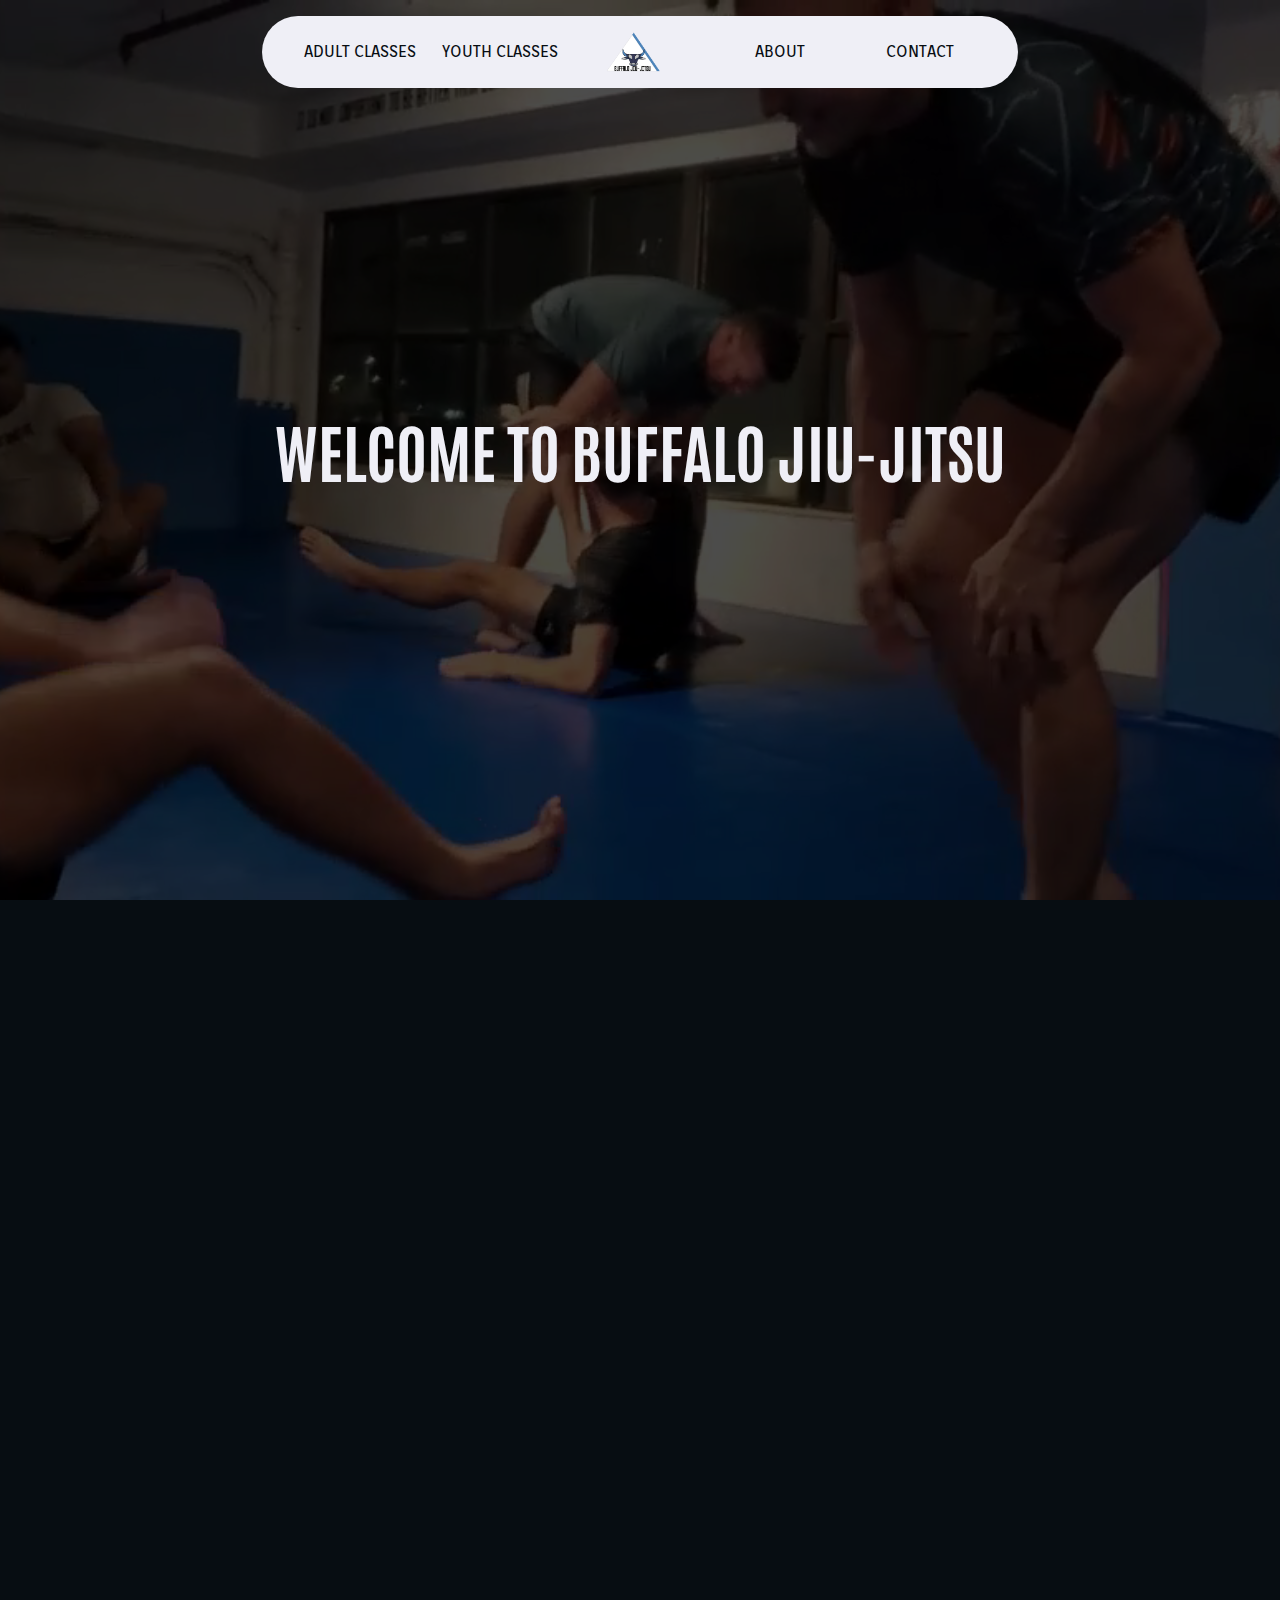
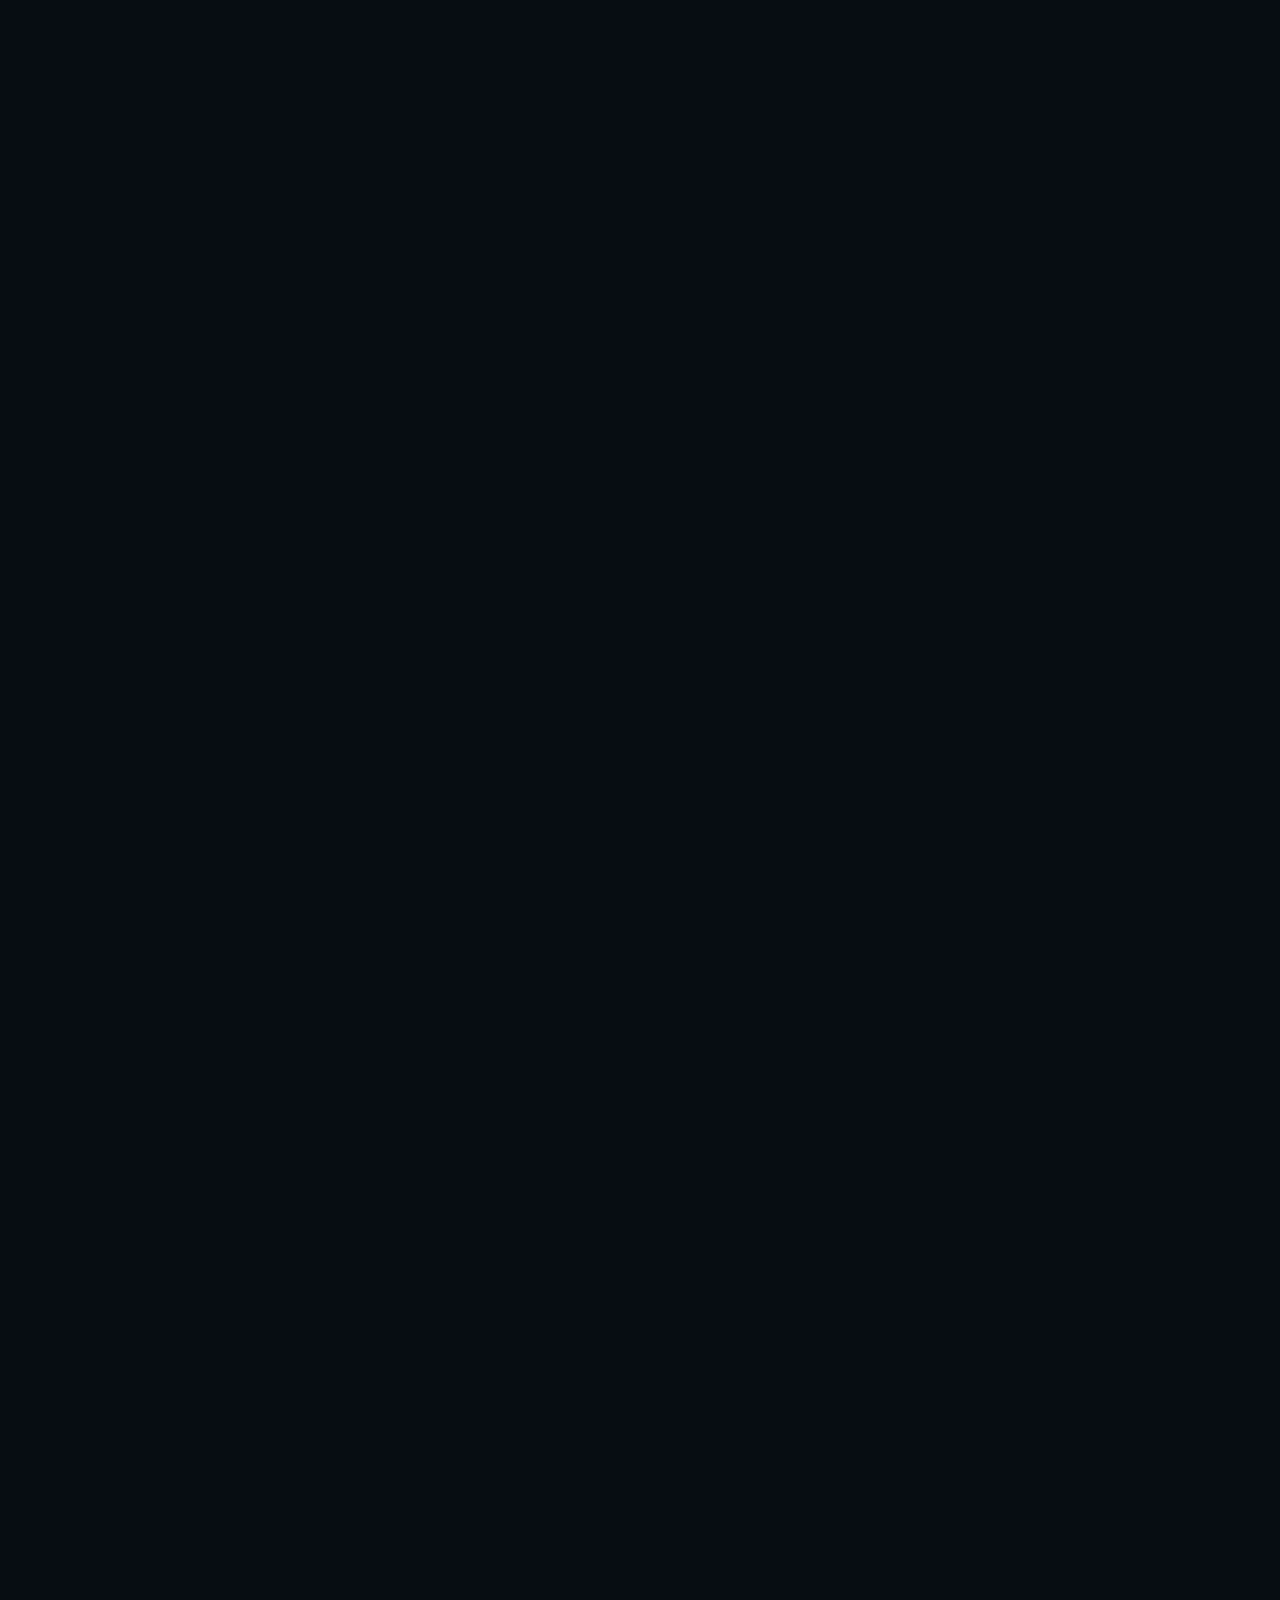
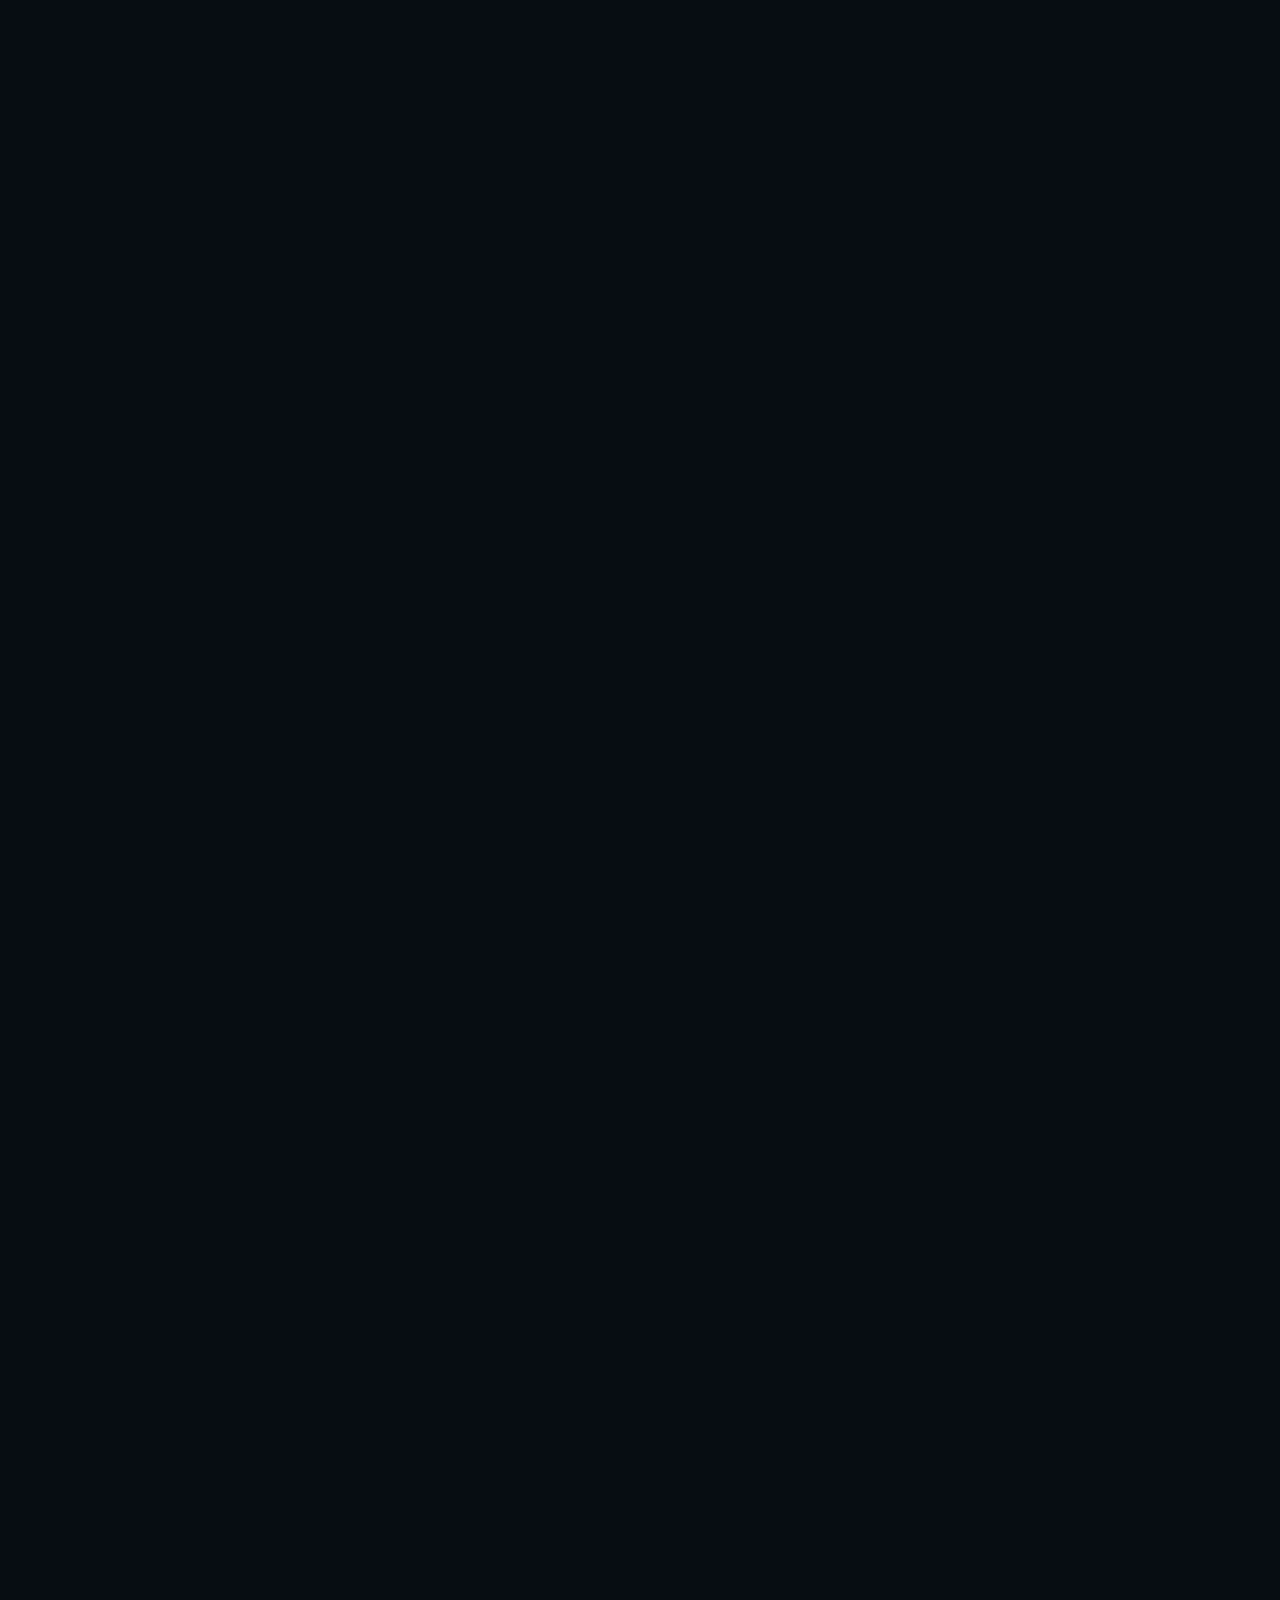
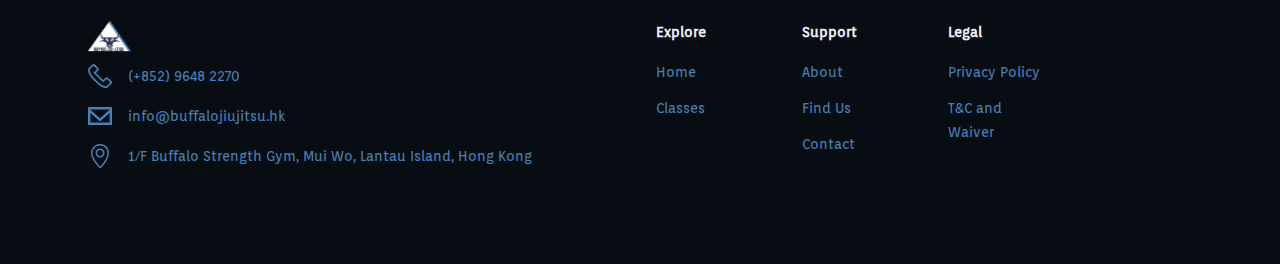
==== commit c29d6218: "Deploying to gh-pages from @ Futino/futino@bf7f1b39ef90dd3179b3f370d795df51d560d11c 🚀" ====
--- a/about.html
+++ b/about.html
@@ -22,20 +22,20 @@
   
 		<link href="./_app/immutable/assets/0.e7d975ce.css" rel="stylesheet">
 		<link href="./_app/immutable/assets/Inview.6ef7ab11.css" rel="stylesheet">
-		<link rel="modulepreload" href="./_app/immutable/entry/start.aca5ff0f.js">
+		<link rel="modulepreload" href="./_app/immutable/entry/start.8d7a4fa8.js">
 		<link rel="modulepreload" href="./_app/immutable/chunks/scheduler.751672f1.js">
-		<link rel="modulepreload" href="./_app/immutable/chunks/singletons.92b533d1.js">
-		<link rel="modulepreload" href="./_app/immutable/entry/app.e43060ae.js">
+		<link rel="modulepreload" href="./_app/immutable/chunks/singletons.3f77d266.js">
+		<link rel="modulepreload" href="./_app/immutable/entry/app.2ed1f98a.js">
 		<link rel="modulepreload" href="./_app/immutable/chunks/preload-helper.a4192956.js">
 		<link rel="modulepreload" href="./_app/immutable/chunks/index.dc05aacb.js">
-		<link rel="modulepreload" href="./_app/immutable/nodes/0.9b266d6a.js">
+		<link rel="modulepreload" href="./_app/immutable/nodes/0.b73a3c9b.js">
 		<link rel="modulepreload" href="./_app/immutable/chunks/each.e59479a4.js">
 		<link rel="modulepreload" href="./_app/immutable/chunks/Button.25699a71.js">
-		<link rel="modulepreload" href="./_app/immutable/chunks/Prose.7978c293.js">
+		<link rel="modulepreload" href="./_app/immutable/chunks/Prose.549576e1.js">
 		<link rel="modulepreload" href="./_app/immutable/chunks/Inview.svelte_svelte_type_style_lang.510b3b26.js">
-		<link rel="modulepreload" href="./_app/immutable/nodes/4.b7860ca3.js">
+		<link rel="modulepreload" href="./_app/immutable/nodes/4.bf47d789.js">
 		<link rel="modulepreload" href="./_app/immutable/chunks/transitionOptions.29de608f.js">
-		<link rel="modulepreload" href="./_app/immutable/chunks/Classes.cb1d20a8.js">
+		<link rel="modulepreload" href="./_app/immutable/chunks/Classes.e093651d.js">
 </head>
 
 <body data-sveltekit-preload-data="hover" class="bg-background text-center text-background-on">
@@ -53,7 +53,7 @@
 			
 			<script>
 				{
-					__sveltekit_1ml4lcg = {
+					__sveltekit_18huues = {
 						base: new URL(".", location).pathname.slice(0, -1),
 						env: {}
 					};
@@ -63,8 +63,8 @@
 					const data = [null,null];
 
 					Promise.all([
-						import("./_app/immutable/entry/start.aca5ff0f.js"),
-						import("./_app/immutable/entry/app.e43060ae.js")
+						import("./_app/immutable/entry/start.8d7a4fa8.js"),
+						import("./_app/immutable/entry/app.2ed1f98a.js")
 					]).then(([kit, app]) => {
 						kit.start(app, element, {
 							node_ids: [0, 4],
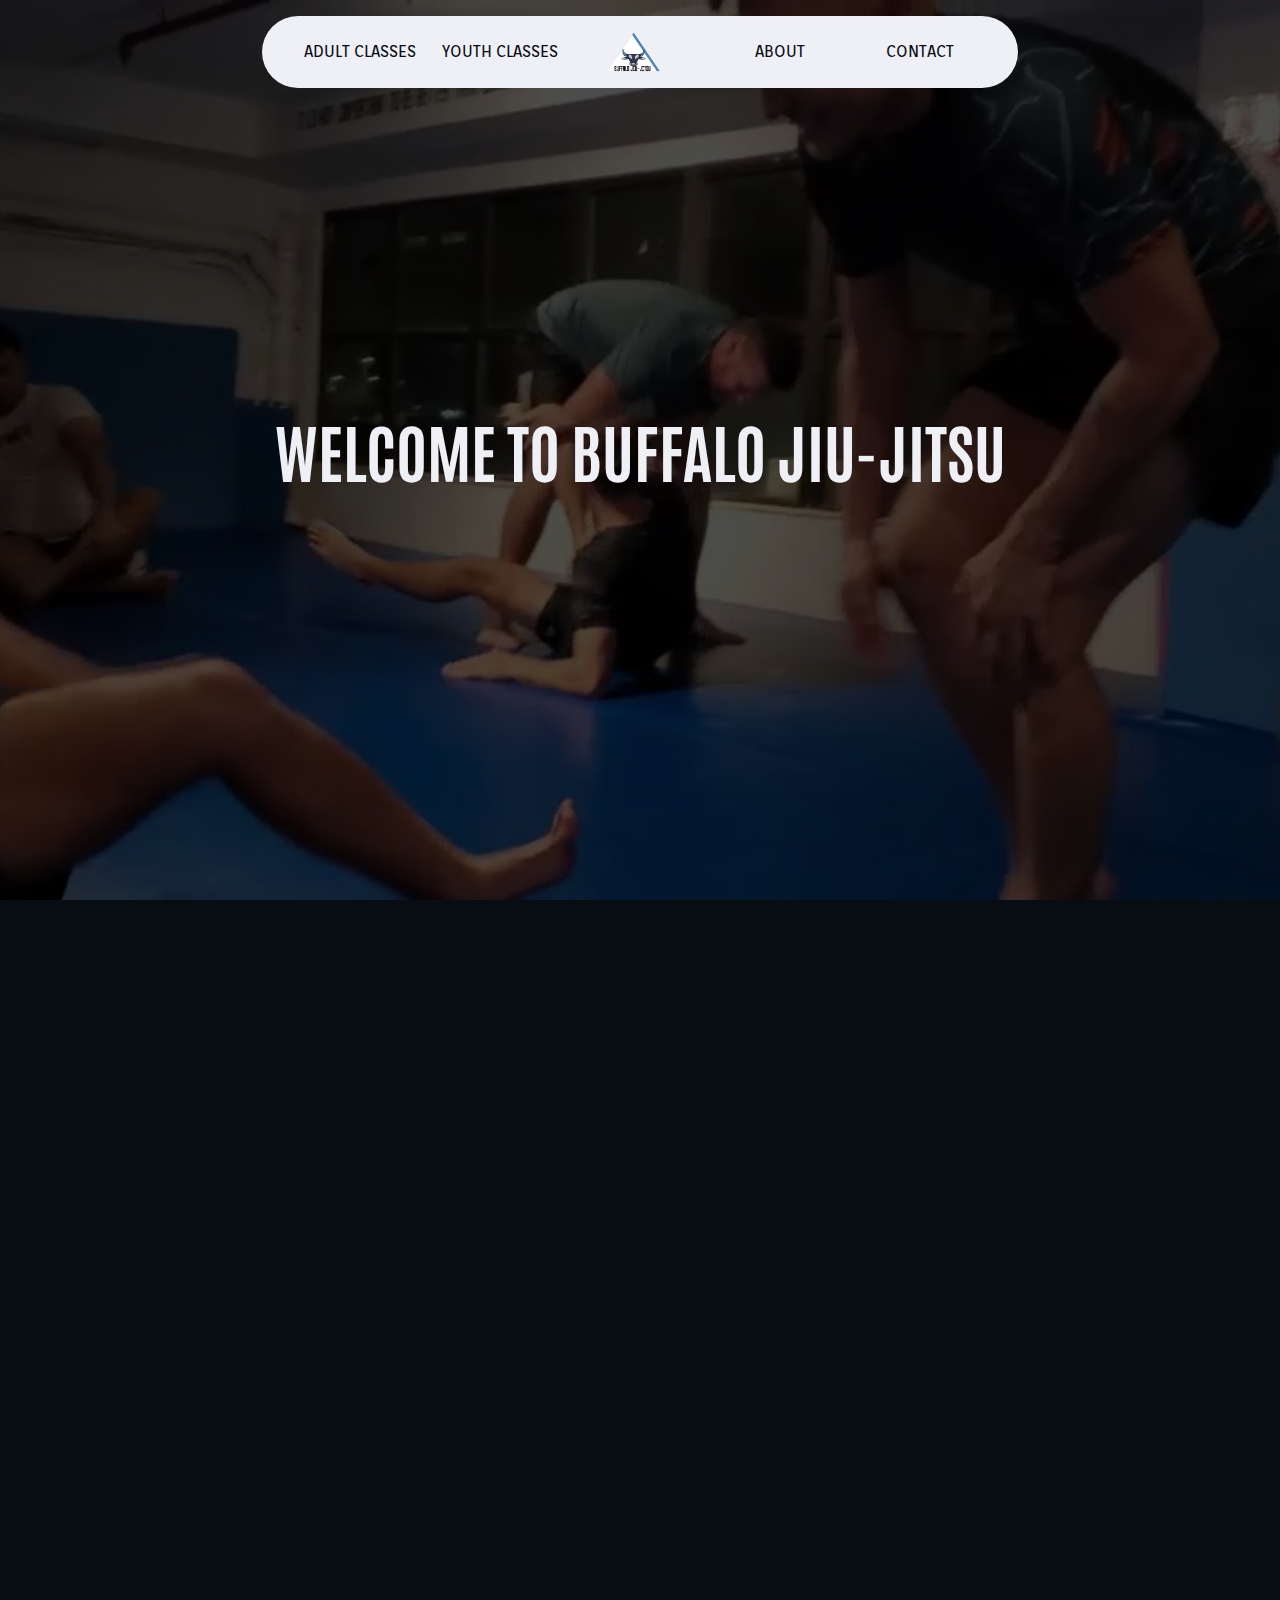
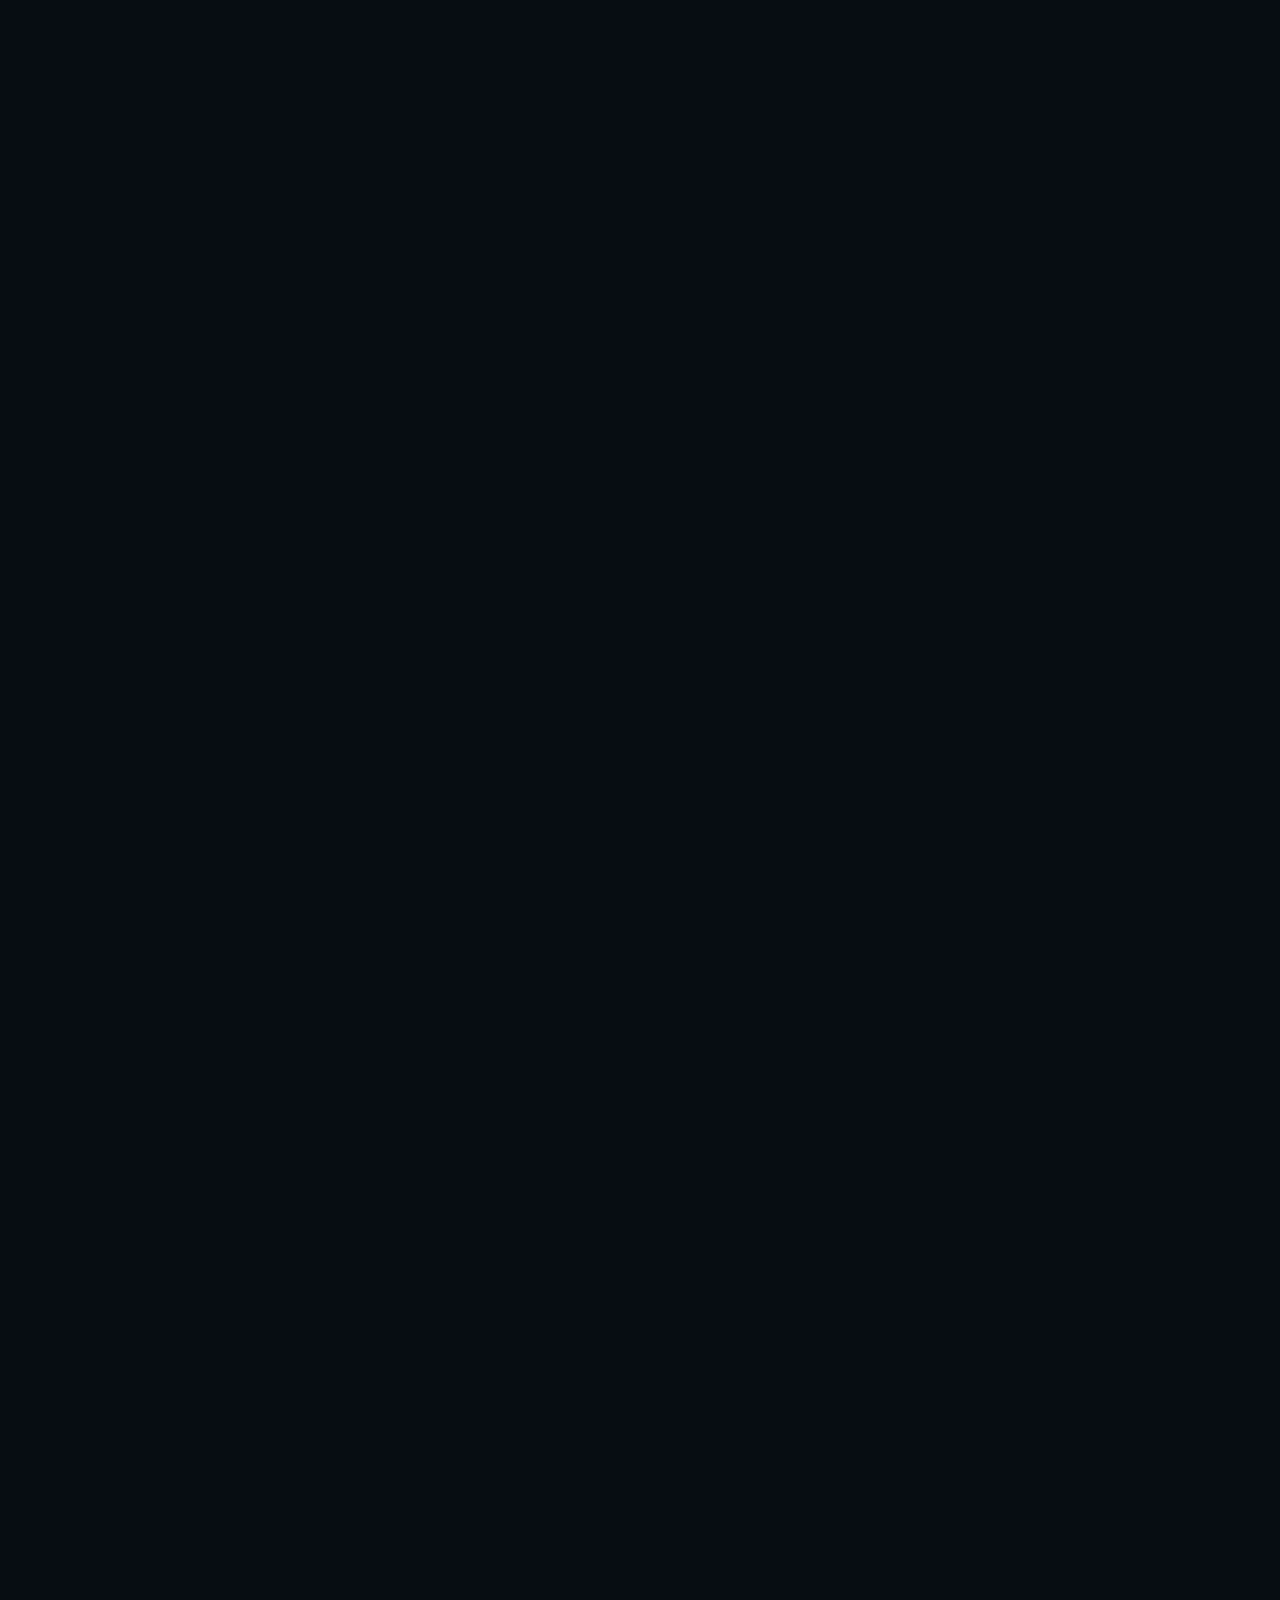
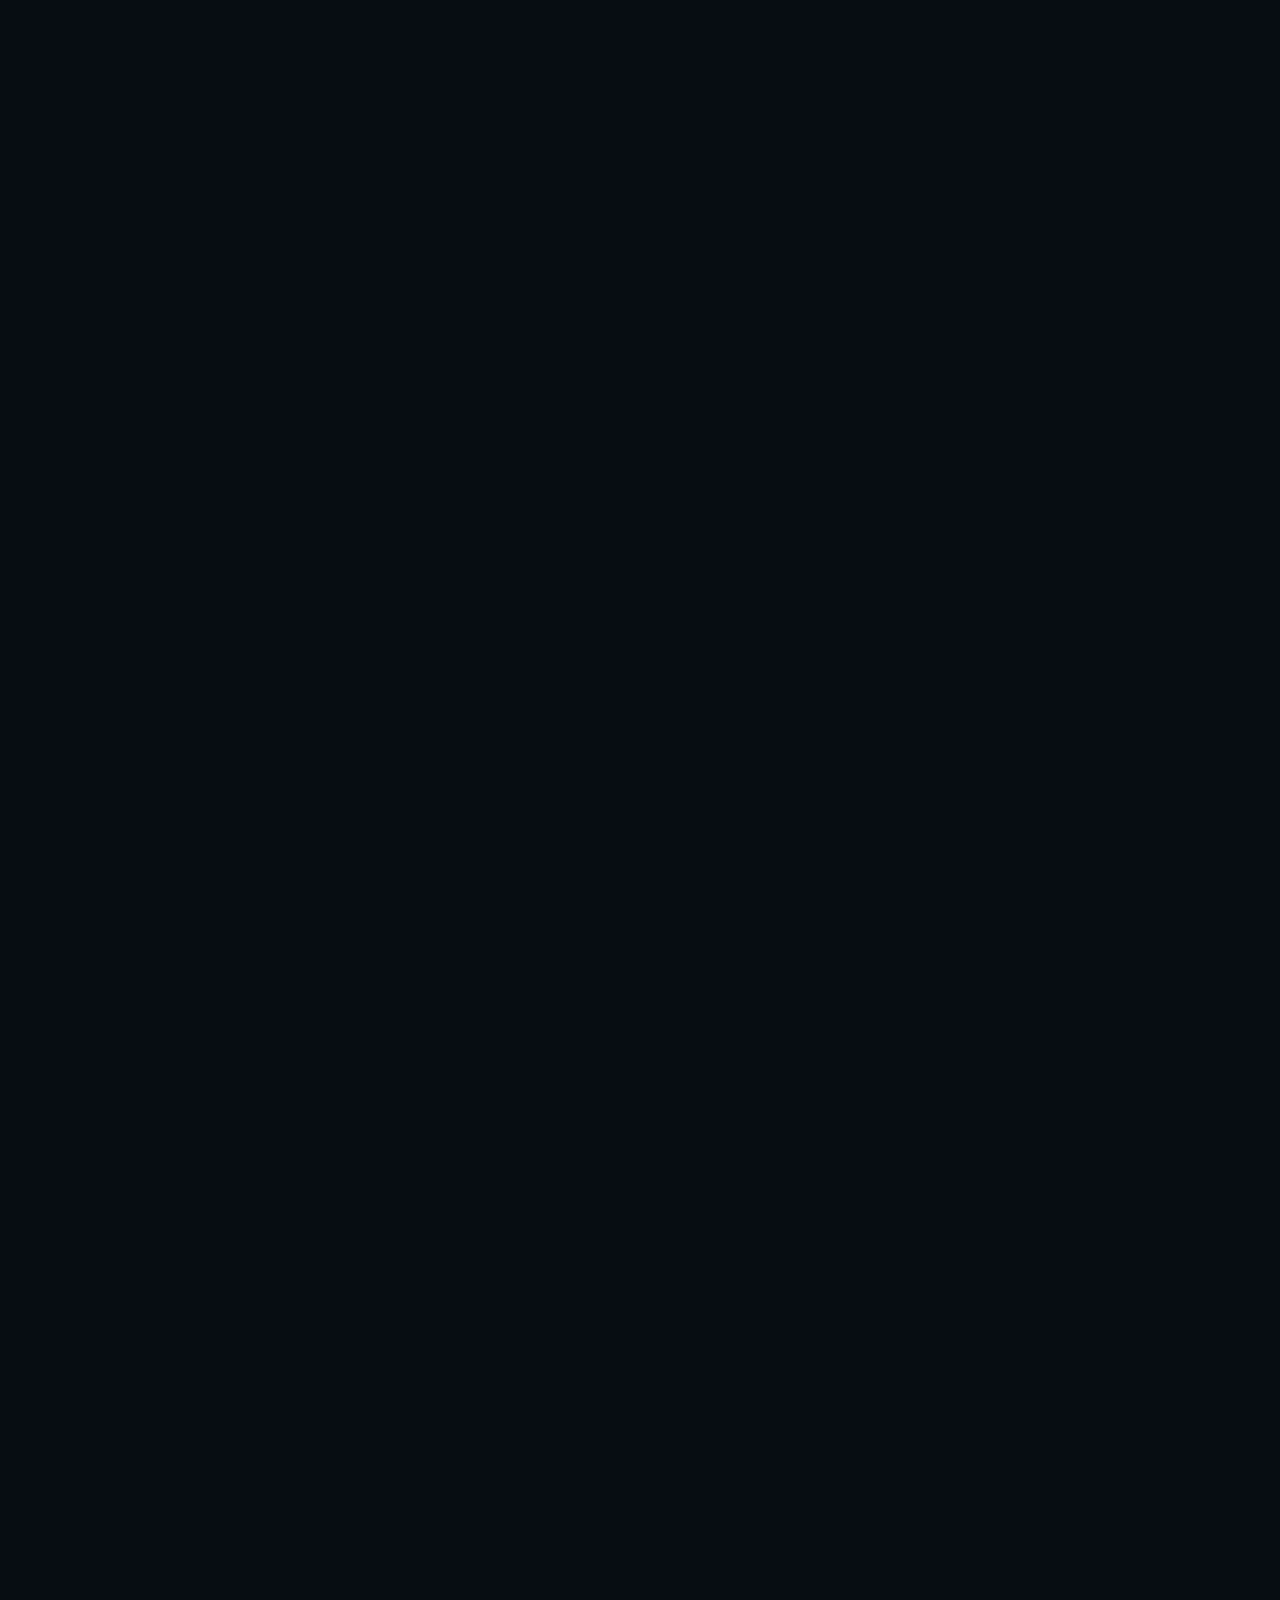
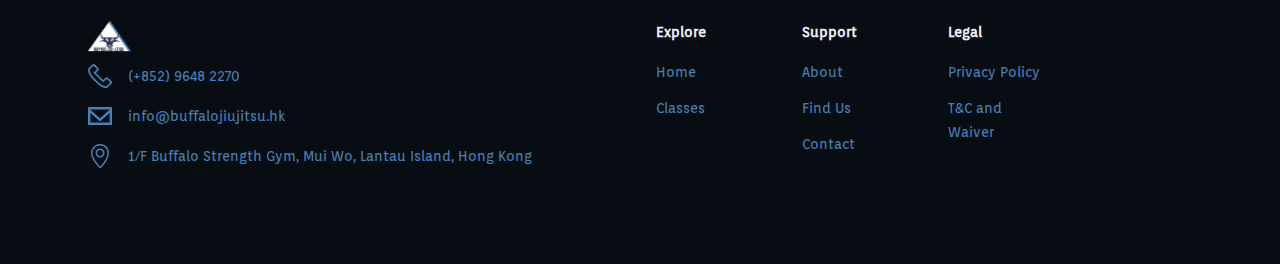
==== commit 16464f50: "Deploying to gh-pages from @ Futino/futino@a205a6565f2f68c1fe0a91783279a8e887c261d2 🚀" ====
--- a/about.html
+++ b/about.html
@@ -1,31 +1,33 @@
-<!DOCTYPE html>
+<!doctype html>
 <html lang="en" class="scroll-smooth">
+  <head>
+    <meta charset="utf-8" />
+    <title>Buffalo Jiu-Jitsu</title>
+    <meta
+      name="description"
+      content="Futino replaces the traditional path of unreliable freelancers and expensive agencies with our web-services for one flat monthly cost. We include everything you'd ever need for a web project."
+    />
+    <link rel="icon" href="./favicon.png" />
+    <meta name="viewport" content="width=device-width" />
 
-<head>
-  <meta charset="utf-8" />
-  <title>Buffalo Jiu-Jitsu</title>
-  <meta name="description"
-    content="Futino replaces the traditional path of unreliable freelancers and expensive agencies with our web-services for one flat monthly cost. We include everything you'd ever need for a web project." />
-  <link rel="icon" href="./favicon.png" />
-  <meta name="viewport" content="width=device-width" />
+    <link rel="preconnect" href="https://fonts.googleapis.com" />
+    <link rel="preconnect" href="https://fonts.gstatic.com" crossorigin />
+    <link
+      href="https://fonts.googleapis.com/css2?family=Antonio:wght@100;200;300;400;500;600;700&family=Orienta&display=swap"
+      rel="stylesheet"
+    />
 
-  <link rel="preconnect" href="https://fonts.googleapis.com" />
-  <link rel="preconnect" href="https://fonts.gstatic.com" crossorigin />
-  <link
-    href="https://fonts.googleapis.com/css2?family=Antonio:wght@100;200;300;400;500;600;700&family=Orienta&display=swap"
-    rel="stylesheet">
+    <!-- Google Tag Manager -->
+    <!-- Insert -->
+    <!-- End Google Tag Manager -->
 
-  <!-- Google Tag Manager -->
-  <!-- Insert -->
-  <!-- End Google Tag Manager -->
-
-  
+    
 		<link href="./_app/immutable/assets/0.e7d975ce.css" rel="stylesheet">
 		<link href="./_app/immutable/assets/Inview.6ef7ab11.css" rel="stylesheet">
-		<link rel="modulepreload" href="./_app/immutable/entry/start.8d7a4fa8.js">
+		<link rel="modulepreload" href="./_app/immutable/entry/start.b97e0ff3.js">
 		<link rel="modulepreload" href="./_app/immutable/chunks/scheduler.751672f1.js">
-		<link rel="modulepreload" href="./_app/immutable/chunks/singletons.3f77d266.js">
-		<link rel="modulepreload" href="./_app/immutable/entry/app.2ed1f98a.js">
+		<link rel="modulepreload" href="./_app/immutable/chunks/singletons.1161f530.js">
+		<link rel="modulepreload" href="./_app/immutable/entry/app.9058e657.js">
 		<link rel="modulepreload" href="./_app/immutable/chunks/preload-helper.a4192956.js">
 		<link rel="modulepreload" href="./_app/immutable/chunks/index.dc05aacb.js">
 		<link rel="modulepreload" href="./_app/immutable/nodes/0.b73a3c9b.js">
@@ -36,14 +38,24 @@
 		<link rel="modulepreload" href="./_app/immutable/nodes/4.bf47d789.js">
 		<link rel="modulepreload" href="./_app/immutable/chunks/transitionOptions.29de608f.js">
 		<link rel="modulepreload" href="./_app/immutable/chunks/Classes.e093651d.js">
-</head>
+  </head>
 
-<body data-sveltekit-preload-data="hover" class="bg-background text-center text-background-on">
-  <!-- Google Tag Manager (noscript) -->
-  <noscript><iframe title="googletagmanager" src="https://www.googletagmanager.com/ns.html?id=GTM-MJCZHF9C" height="0"
-      width="0" style="display:none;visibility:hidden"></iframe></noscript>
-  <!-- End Google Tag Manager (noscript) -->
-  <div class="min-h-screen bg-background"> <div id="appShell" class="w-full h-full flex flex-col overflow-hidden bg-background " data-testid="app-shell"> <header id="shell-header" class="flex-none z-10 opacity-0 transition-opacity invisible"><div class="undefined max-w-none prose-a:no-underline prose prose-main "> <header id="header" class="fixed z-40 w-full transition duration-400 justify-items-center"><div class="max-w-5xl mx-auto   rounded-full top-4 undefined text-background text-base py-4 px-4 bg-surface-on z-40 relative transition transition-[padding] duration-400"><div class="flex md:grid md:grid-cols-5 z-50 items-center w-full justify-center px-6 max-w-7xl mx-auto"><a class="flex md:hidden gap-3 not-prose justify-self-start mr-auto" href="/"> <img src="/favicon.png" class="undefined h-10" alt="Logo"> <p class="hidden sm:flex text-xl my-auto"></p></a>   <nav class="hidden col-span-5 md:grid justify-between w-full h-full place-items-center grid-cols-5 mx-auto gap-6 justify-self-center"><a class="text-center text-background text-base" href="/#adult-classes"><h6 class="m-0 sm:m-0">ADULT CLASSES </h6></a>  <a class="text-center text-background text-base" href="/#youth-classes"><h6 class="m-0 sm:m-0">YOUTH CLASSES </h6></a>  <a class="flex gap-3 not-prose" href="/"> <img src="/favicon.png" class="undefined h-10" alt="Logo"> <p class="hidden sm:flex text-xl my-auto"></p> </a><a class="text-center text-background text-base" href="/about"><h6 class="m-0 sm:m-0">ABOUT </h6></a>  <a class="text-center text-background text-base" href="/contact"><h6 class="m-0 sm:m-0">CONTACT </h6></a>  </nav> <div class="hidden md:flex grid grid-cols-0 gap-4 md:gap-6 place-items-center w-fit justify-self-end"></div>  <button class="flex md:hidden stroke-primary hover:stroke-tertiary"><div><svg width="32" height="32" fill="none" viewBox="0 0 24 24"><path stroke-linecap="round" stroke-linejoin="round" stroke-width="2" d="M4 6h16M4 12h16m-7 6h7"></path></svg></div></button></div></div></header></div> </header>  <div class="flex-auto opacity-0 transition-opacity duration-300 w-full h-full flex overflow-hidden invisible">   <div id="page" class=" flex-1 overflow-x-hidden flex flex-col " style="scrollbar-gutter: auto;">   <main id="page-content" class="flex-auto "><div class="undefined max-w-none prose-a:no-underline prose prose-main "> <section class="grid place-items-center relative
+  <body
+    data-sveltekit-preload-data="hover"
+    class="bg-background text-center text-background-on"
+  >
+    <!-- Google Tag Manager (noscript) -->
+    <noscript
+      ><iframe
+        title="googletagmanager"
+        src="https://www.googletagmanager.com/ns.html?id=GTM-MJCZHF9C"
+        height="0"
+        width="0"
+        style="display: none; visibility: hidden"
+      ></iframe
+    ></noscript>
+    <!-- End Google Tag Manager (noscript) -->
+    <div class="min-h-screen bg-background"> <div id="appShell" class="w-full h-full flex flex-col overflow-hidden bg-background " data-testid="app-shell"> <header id="shell-header" class="flex-none z-10 opacity-0 transition-opacity invisible"><div class="undefined max-w-none prose-a:no-underline prose prose-main "> <header id="header" class="fixed z-40 w-full transition duration-400 justify-items-center"><div class="max-w-5xl mx-auto   rounded-full top-4 undefined text-background text-base py-4 px-4 bg-surface-on z-40 relative transition transition-[padding] duration-400"><div class="flex md:grid md:grid-cols-5 z-50 items-center w-full justify-center px-6 max-w-7xl mx-auto"><a class="flex md:hidden gap-3 not-prose justify-self-start mr-auto" href="/"> <img src="/favicon.png" class="undefined h-10" alt="Logo"> <p class="hidden sm:flex text-xl my-auto"></p></a>   <nav class="hidden col-span-5 md:grid justify-between w-full h-full place-items-center grid-cols-5 mx-auto gap-6 justify-self-center"><a class="text-center text-background text-base" href="/#adult-classes"><h6 class="m-0 sm:m-0">ADULT CLASSES </h6></a>  <a class="text-center text-background text-base" href="/#youth-classes"><h6 class="m-0 sm:m-0">YOUTH CLASSES </h6></a>  <a class="flex gap-3 not-prose" href="/"> <img src="/favicon.png" class="undefined h-10" alt="Logo"> <p class="hidden sm:flex text-xl my-auto"></p> </a><a class="text-center text-background text-base" href="/about"><h6 class="m-0 sm:m-0">ABOUT </h6></a>  <a class="text-center text-background text-base" href="/contact"><h6 class="m-0 sm:m-0">CONTACT </h6></a>  </nav> <div class="hidden md:flex grid grid-cols-0 gap-4 md:gap-6 place-items-center w-fit justify-self-end"></div>  <button class="flex md:hidden stroke-primary hover:stroke-tertiary"><div><svg width="32" height="32" fill="none" viewBox="0 0 24 24"><path stroke-linecap="round" stroke-linejoin="round" stroke-width="2" d="M4 6h16M4 12h16m-7 6h7"></path></svg></div></button></div></div></header></div> </header>  <div class="flex-auto opacity-0 transition-opacity duration-300 w-full h-full flex overflow-hidden invisible">   <div id="page" class=" flex-1 overflow-x-hidden flex flex-col " style="scrollbar-gutter: auto;">   <main id="page-content" class="flex-auto "><div class="undefined max-w-none prose-a:no-underline prose prose-main "> <section class="grid place-items-center relative
         bg-background max-h-screen h-screen" id="contact"><video muted id="clip" preload="auto" autoplay loop class="absolute w-full h-full not-prose object-cover object-center"><source type="video/webm" title="Video" media="(min-width: 800px)"> <source type="video/webm" title="Video" media="(min-width: 799px)" src="/videos/slow_bjj.mp4"> <source type="video/webm" title="Video" media="(max-width: 799px)" src="">
   Your Browser does not support our video types</video> <div class="bg-black/70 w-full h-full absolute z-[5]"></div> <div class="z-[7] transition delay-200 svelte-vk5d5f fade-in" style="transition-duration: 400ms; transition-delay: 75ms;"><div class="transition duration-500 h-full w-full" style="transition-duration: 400ms; transition-delay: 75ms; transform: translate(0px, -25px)"> <div class="max-w-7xl w-full h-full sm:px-6 lg:px-8 px-4 mx-auto   grid gap-x-12 gap-y-8 items-start z-[7] relative" id=""><h1 class="" style="margin:0" data-svelte-h="svelte-qck5qp">WELCOME TO BUFFALO JIU-JITSU</h1></div></div></div></section>  <section class="grid place-items-center relative
         py-12 md:py-24"> <div class="max-w-none w-full px-8 md:px-16 xl:px-32 mx-auto   grid grid-cols-1 lg:grid-cols-2 gap-x-12 gap-y-12 lg:gap-y-12 items-start justify-start relative" id=""><div class="w-full h-full transition delay-200 svelte-vk5d5f fade-in" style="transition-duration: 500ms; transition-delay: 100ms;"><div class="transition duration-500 h-full w-full" style="transition-duration: 500ms; transition-delay: 100ms; transform: translate(-25px, 0px)"><div class="max-w-md mx-auto   sm:px-6 lg:px-8 px-4 py-3 sm:py-4 lg:py-6   rounded-md  h-full w-full items-center justify-center aspect-[2/3] relative flex flex-col"><img src="/images/MJP_20230927_Mui_Wo_jiu-jitsu_9350.jpg" alt="Josh" class="absolute h-full w-full object-cover not-prose"> <div class="bg-black/60 w-full h-full absolute z-[5]"></div> <figure class="z-[7] w-full h-fit px-4"><blockquote class="not-prose text-center text-surface-on border-0 relative"><svg viewBox="0 0 162 128" fill="none" aria-hidden="true" class="absolute h-32 z-20 stroke-primary left-1/2 -translate-x-1/2 top-1/2 -translate-y-1/2"><path id="b56e9dab-6ccb-4d32-ad02-6b4bb5d9bbeb" d="M65.5697 118.507L65.8918 118.89C68.9503 116.314 71.367 113.253 73.1386 109.71C74.9162 106.155 75.8027 102.28 75.8027 98.0919C75.8027 94.237 75.16 90.6155 73.8708 87.2314C72.5851 83.8565 70.8137 80.9533 68.553 78.5292C66.4529 76.1079 63.9476 74.2482 61.0407 72.9536C58.2795 71.4949 55.276 70.767 52.0386 70.767C48.9935 70.767 46.4686 71.1668 44.4872 71.9924L44.4799 71.9955L44.4726 71.9988C42.7101 72.7999 41.1035 73.6831 39.6544 74.6492C38.2407 75.5916 36.8279 76.455 35.4159 77.2394L35.4047 77.2457L35.3938 77.2525C34.2318 77.9787 32.6713 78.3634 30.6736 78.3634C29.0405 78.3634 27.5131 77.2868 26.1274 74.8257C24.7483 72.2185 24.0519 69.2166 24.0519 65.8071C24.0519 60.0311 25.3782 54.4081 28.0373 48.9335C30.703 43.4454 34.3114 38.345 38.8667 33.6325C43.5812 28.761 49.0045 24.5159 55.1389 20.8979C60.1667 18.0071 65.4966 15.6179 71.1291 13.7305C73.8626 12.8145 75.8027 10.2968 75.8027 7.38572C75.8027 3.6497 72.6341 0.62247 68.8814 1.1527C61.1635 2.2432 53.7398 4.41426 46.6119 7.66522C37.5369 11.6459 29.5729 17.0612 22.7236 23.9105C16.0322 30.6019 10.618 38.4859 6.47981 47.558L6.47976 47.558L6.47682 47.5647C2.4901 56.6544 0.5 66.6148 0.5 77.4391C0.5 84.2996 1.61702 90.7679 3.85425 96.8404L3.8558 96.8445C6.08991 102.749 9.12394 108.02 12.959 112.654L12.959 112.654L12.9646 112.661C16.8027 117.138 21.2829 120.739 26.4034 123.459L26.4033 123.459L26.4144 123.465C31.5505 126.033 37.0873 127.316 43.0178 127.316C47.5035 127.316 51.6783 126.595 55.5376 125.148L55.5376 125.148L55.5477 125.144C59.5516 123.542 63.0052 121.456 65.9019 118.881L65.5697 118.507Z"></path><use href="#b56e9dab-6ccb-4d32-ad02-6b4bb5d9bbeb" x="86"></use></svg> <p class="m-0 sm:m-0 uppercase">Philosophy and community of this gym by far the best I've experienced in Hong Kong. Driven coach and wholesome group. </p></blockquote> <figcaption class=""><div class="mt-4 flex items-center justify-center"><div class=""><p class="uppercase text-surface-on m-0 sm:m-0">Josh</p> </div></div> </figcaption></figure> </div> </div></div> <div class="w-full h-full z-[7] transition delay-200 svelte-vk5d5f fade-in" style="transition-duration: 500ms; transition-delay: 100ms;"><div class="transition duration-500 h-full w-full" style="transition-duration: 500ms; transition-delay: 100ms; transform: translate(25px, 0px)"><div class="w-full h-full text-left max-w-none prose-a:no-underline prose prose-main "><div class="max-w-none mx-auto   sm:px-6 lg:px-8 px-4 py-3 sm:py-4 lg:py-6   rounded-md flex flex-col relative"><div class="hidden lg:flex flex-col items-center justify-start text-primary text-9xl absolute right-full -top-12 font-black" style="margin: 0;"><h1 class="text-primary/50" style="margin: 0" data-svelte-h="svelte-6rfa1">0</h1> <h1 class="text-primary/50" style="margin:0">1</h1></div> <h1 style="margin: 0;" class="pb-6">INTERESTED?</h1> <p style="margin: 0;" class="py-2">Tried it before, but would like another go? </p><p style="margin: 0;" class="py-2">Or you have been training for a while but still consider yourself a beginner because something has been missing? </p><p style="margin: 0;" class="py-2">Buffalo Jiu-Jitsu is here to provide you with a solid foundation in Jiu-Jitsu. We are dedicated to helping you grow and excel in this incredible sport. </p><p style="margin: 0;" class="py-2">In Jiu-Jitsu, your journey is unique. We understand that everyone comes from different backgrounds and experiences. That's why our training is live. You can do it at your own pace. You will work with a partner to explore ideas and become skilful in small areas of the game first, then ‘join the dots’ to mature into a confident grappler. Whether you're looking to compete, stay fit, meet new friends or simply have a fun workout, we've got you covered. </p><p style="margin: 0;" class="py-2">Located on the first floor of Buffalo Strength Gym in Mui Wo, Lantau Island, our training room culture offers challenges with a welcoming and supportive atmosphere. We are committed to your success and will guide you every step of the way. Come and try: your first week is on us. </p> </div> </div> </div></div> <div class="w-full h-full transition delay-200 svelte-vk5d5f fade-in" style="transition-duration: 500ms; transition-delay: 100ms;"><div class="transition duration-500 h-full w-full" style="transition-duration: 500ms; transition-delay: 100ms; transform: translate(25px, 0px)"><div class="max-w-md mx-auto   sm:px-6 lg:px-8 px-4 py-3 sm:py-4 lg:py-6   rounded-md  h-full w-full items-center justify-center aspect-[2/3] relative hidden"><img src="/images/MJP_20230927_Mui_Wo_jiu-jitsu_9350.jpg" alt="Josh" class="absolute h-full w-full object-cover not-prose"> <div class="bg-black/60 w-full h-full absolute z-[5]"></div> <figure class="z-[7] w-full h-fit px-4"><blockquote class="not-prose text-center text-surface-on border-0 relative"><svg viewBox="0 0 162 128" fill="none" aria-hidden="true" class="absolute h-32 z-20 stroke-primary left-1/2 -translate-x-1/2 top-1/2 -translate-y-1/2"><path id="b56e9dab-6ccb-4d32-ad02-6b4bb5d9bbeb" d="M65.5697 118.507L65.8918 118.89C68.9503 116.314 71.367 113.253 73.1386 109.71C74.9162 106.155 75.8027 102.28 75.8027 98.0919C75.8027 94.237 75.16 90.6155 73.8708 87.2314C72.5851 83.8565 70.8137 80.9533 68.553 78.5292C66.4529 76.1079 63.9476 74.2482 61.0407 72.9536C58.2795 71.4949 55.276 70.767 52.0386 70.767C48.9935 70.767 46.4686 71.1668 44.4872 71.9924L44.4799 71.9955L44.4726 71.9988C42.7101 72.7999 41.1035 73.6831 39.6544 74.6492C38.2407 75.5916 36.8279 76.455 35.4159 77.2394L35.4047 77.2457L35.3938 77.2525C34.2318 77.9787 32.6713 78.3634 30.6736 78.3634C29.0405 78.3634 27.5131 77.2868 26.1274 74.8257C24.7483 72.2185 24.0519 69.2166 24.0519 65.8071C24.0519 60.0311 25.3782 54.4081 28.0373 48.9335C30.703 43.4454 34.3114 38.345 38.8667 33.6325C43.5812 28.761 49.0045 24.5159 55.1389 20.8979C60.1667 18.0071 65.4966 15.6179 71.1291 13.7305C73.8626 12.8145 75.8027 10.2968 75.8027 7.38572C75.8027 3.6497 72.6341 0.62247 68.8814 1.1527C61.1635 2.2432 53.7398 4.41426 46.6119 7.66522C37.5369 11.6459 29.5729 17.0612 22.7236 23.9105C16.0322 30.6019 10.618 38.4859 6.47981 47.558L6.47976 47.558L6.47682 47.5647C2.4901 56.6544 0.5 66.6148 0.5 77.4391C0.5 84.2996 1.61702 90.7679 3.85425 96.8404L3.8558 96.8445C6.08991 102.749 9.12394 108.02 12.959 112.654L12.959 112.654L12.9646 112.661C16.8027 117.138 21.2829 120.739 26.4034 123.459L26.4033 123.459L26.4144 123.465C31.5505 126.033 37.0873 127.316 43.0178 127.316C47.5035 127.316 51.6783 126.595 55.5376 125.148L55.5376 125.148L55.5477 125.144C59.5516 123.542 63.0052 121.456 65.9019 118.881L65.5697 118.507Z"></path><use href="#b56e9dab-6ccb-4d32-ad02-6b4bb5d9bbeb" x="86"></use></svg> <p class="m-0 sm:m-0 uppercase">Philosophy and community of this gym by far the best I've experienced in Hong Kong. Driven coach and wholesome group. </p></blockquote> <figcaption class=""><div class="mt-4 flex items-center justify-center"><div class=""><p class="uppercase text-surface-on m-0 sm:m-0">Josh</p> </div></div> </figcaption></figure> </div> </div></div><div class="w-full h-full transition delay-200 svelte-vk5d5f fade-in" style="transition-duration: 500ms; transition-delay: 100ms;"><div class="transition duration-500 h-full w-full" style="transition-duration: 500ms; transition-delay: 100ms; transform: translate(-25px, 0px)"><div class="max-w-md mx-auto   sm:px-6 lg:px-8 px-4 py-3 sm:py-4 lg:py-6   rounded-md  h-full w-full items-center justify-center aspect-[2/3] relative hidden"><img src="/images/MJP_20230927_Mui_Wo_jiu-jitsu_9286.jpg" alt="Jorge" class="absolute h-full w-full object-cover not-prose"> <div class="bg-black/60 w-full h-full absolute z-[5]"></div> <figure class="z-[7] w-full h-fit px-4"><blockquote class="not-prose text-center text-surface-on border-0 relative"><svg viewBox="0 0 162 128" fill="none" aria-hidden="true" class="absolute h-32 z-20 stroke-primary left-1/2 -translate-x-1/2 top-1/2 -translate-y-1/2"><path id="b56e9dab-6ccb-4d32-ad02-6b4bb5d9bbeb" d="M65.5697 118.507L65.8918 118.89C68.9503 116.314 71.367 113.253 73.1386 109.71C74.9162 106.155 75.8027 102.28 75.8027 98.0919C75.8027 94.237 75.16 90.6155 73.8708 87.2314C72.5851 83.8565 70.8137 80.9533 68.553 78.5292C66.4529 76.1079 63.9476 74.2482 61.0407 72.9536C58.2795 71.4949 55.276 70.767 52.0386 70.767C48.9935 70.767 46.4686 71.1668 44.4872 71.9924L44.4799 71.9955L44.4726 71.9988C42.7101 72.7999 41.1035 73.6831 39.6544 74.6492C38.2407 75.5916 36.8279 76.455 35.4159 77.2394L35.4047 77.2457L35.3938 77.2525C34.2318 77.9787 32.6713 78.3634 30.6736 78.3634C29.0405 78.3634 27.5131 77.2868 26.1274 74.8257C24.7483 72.2185 24.0519 69.2166 24.0519 65.8071C24.0519 60.0311 25.3782 54.4081 28.0373 48.9335C30.703 43.4454 34.3114 38.345 38.8667 33.6325C43.5812 28.761 49.0045 24.5159 55.1389 20.8979C60.1667 18.0071 65.4966 15.6179 71.1291 13.7305C73.8626 12.8145 75.8027 10.2968 75.8027 7.38572C75.8027 3.6497 72.6341 0.62247 68.8814 1.1527C61.1635 2.2432 53.7398 4.41426 46.6119 7.66522C37.5369 11.6459 29.5729 17.0612 22.7236 23.9105C16.0322 30.6019 10.618 38.4859 6.47981 47.558L6.47976 47.558L6.47682 47.5647C2.4901 56.6544 0.5 66.6148 0.5 77.4391C0.5 84.2996 1.61702 90.7679 3.85425 96.8404L3.8558 96.8445C6.08991 102.749 9.12394 108.02 12.959 112.654L12.959 112.654L12.9646 112.661C16.8027 117.138 21.2829 120.739 26.4034 123.459L26.4033 123.459L26.4144 123.465C31.5505 126.033 37.0873 127.316 43.0178 127.316C47.5035 127.316 51.6783 126.595 55.5376 125.148L55.5376 125.148L55.5477 125.144C59.5516 123.542 63.0052 121.456 65.9019 118.881L65.5697 118.507Z"></path><use href="#b56e9dab-6ccb-4d32-ad02-6b4bb5d9bbeb" x="86"></use></svg> <p class="m-0 sm:m-0 uppercase">Philosophy and community of this gym by far the best I've experienced in Hong Kong. Driven coach and wholesome group. </p></blockquote> <figcaption class=""><div class="mt-4 flex items-center justify-center"><div class=""><p class="uppercase text-surface-on m-0 sm:m-0">Jorge</p> </div></div> </figcaption></figure> </div> </div></div> <div class="w-full h-full z-[7] transition delay-200 svelte-vk5d5f fade-in" style="transition-duration: 500ms; transition-delay: 100ms;"><div class="transition duration-500 h-full w-full" style="transition-duration: 500ms; transition-delay: 100ms; transform: translate(-25px, 0px)"><div class="w-full h-full text-left max-w-none prose-a:no-underline prose prose-main "><div class="max-w-none mx-auto   sm:px-6 lg:px-8 px-4 py-3 sm:py-4 lg:py-6   rounded-md flex flex-col relative"><div class="hidden lg:flex flex-col items-center justify-start text-primary text-9xl absolute left-full -top-12 font-black" style="margin: 0;"><h1 class="text-primary/50" style="margin: 0" data-svelte-h="svelte-6rfa1">0</h1> <h1 class="text-primary/50" style="margin:0">2</h1></div> <h1 style="margin: 0;" class="pb-6">EXCLUSIVELY NO GI</h1> <p style="margin: 0;" class="py-2">What’s a gi, anyway? Pronounced G-EE (as in ‘gear’), it is the Japanese period costume worn in Judo and Jiu-Jitsu, as well as other martial arts. It affords a level of proxy control over your opponent via his/her clothing and vice-versa. </p><p style="margin: 0;" class="py-2">In contrast, ‘no gi’ involves simply a rashguard and shorts, which we are not allowed grab. We believe no gi Jiu-Jitsu fulfils the promise of this martial art: controlling another human without using any tools outside of ourselves. The comfort and purity of training in simple attire without a cumbersome gi, along with the recent explosion in popularity of no gi Jiu-Jitsu in both professional and amateur arenas has led to a movement by many to train exclusively in no gi Jiu-Jitsu. </p><p style="margin: 0;" class="py-2">Previously seen as only for the younger and more athletic, no gi Jiu-Jitsu has developed to allow for older, less athletic and even physically-compromised practitioners to control more athletic opponents, thus enjoying their training while developing skills. </p><p style="margin: 0;" class="py-2">No gi Jiu-Jitsu has taken the grappling world by storm and raised the profile of the sport around the world. Begin your no gi journey with us. </p> </div> </div> </div></div> <div class="w-full h-full transition delay-200 svelte-vk5d5f fade-in" style="transition-duration: 500ms; transition-delay: 100ms;"><div class="transition duration-500 h-full w-full" style="transition-duration: 500ms; transition-delay: 100ms; transform: translate(25px, 0px)"><div class="max-w-md mx-auto   sm:px-6 lg:px-8 px-4 py-3 sm:py-4 lg:py-6   rounded-md  h-full w-full items-center justify-center aspect-[2/3] relative flex flex-col"><img src="/images/MJP_20230927_Mui_Wo_jiu-jitsu_9286.jpg" alt="Jorge" class="absolute h-full w-full object-cover not-prose"> <div class="bg-black/60 w-full h-full absolute z-[5]"></div> <figure class="z-[7] w-full h-fit px-4"><blockquote class="not-prose text-center text-surface-on border-0 relative"><svg viewBox="0 0 162 128" fill="none" aria-hidden="true" class="absolute h-32 z-20 stroke-primary left-1/2 -translate-x-1/2 top-1/2 -translate-y-1/2"><path id="b56e9dab-6ccb-4d32-ad02-6b4bb5d9bbeb" d="M65.5697 118.507L65.8918 118.89C68.9503 116.314 71.367 113.253 73.1386 109.71C74.9162 106.155 75.8027 102.28 75.8027 98.0919C75.8027 94.237 75.16 90.6155 73.8708 87.2314C72.5851 83.8565 70.8137 80.9533 68.553 78.5292C66.4529 76.1079 63.9476 74.2482 61.0407 72.9536C58.2795 71.4949 55.276 70.767 52.0386 70.767C48.9935 70.767 46.4686 71.1668 44.4872 71.9924L44.4799 71.9955L44.4726 71.9988C42.7101 72.7999 41.1035 73.6831 39.6544 74.6492C38.2407 75.5916 36.8279 76.455 35.4159 77.2394L35.4047 77.2457L35.3938 77.2525C34.2318 77.9787 32.6713 78.3634 30.6736 78.3634C29.0405 78.3634 27.5131 77.2868 26.1274 74.8257C24.7483 72.2185 24.0519 69.2166 24.0519 65.8071C24.0519 60.0311 25.3782 54.4081 28.0373 48.9335C30.703 43.4454 34.3114 38.345 38.8667 33.6325C43.5812 28.761 49.0045 24.5159 55.1389 20.8979C60.1667 18.0071 65.4966 15.6179 71.1291 13.7305C73.8626 12.8145 75.8027 10.2968 75.8027 7.38572C75.8027 3.6497 72.6341 0.62247 68.8814 1.1527C61.1635 2.2432 53.7398 4.41426 46.6119 7.66522C37.5369 11.6459 29.5729 17.0612 22.7236 23.9105C16.0322 30.6019 10.618 38.4859 6.47981 47.558L6.47976 47.558L6.47682 47.5647C2.4901 56.6544 0.5 66.6148 0.5 77.4391C0.5 84.2996 1.61702 90.7679 3.85425 96.8404L3.8558 96.8445C6.08991 102.749 9.12394 108.02 12.959 112.654L12.959 112.654L12.9646 112.661C16.8027 117.138 21.2829 120.739 26.4034 123.459L26.4033 123.459L26.4144 123.465C31.5505 126.033 37.0873 127.316 43.0178 127.316C47.5035 127.316 51.6783 126.595 55.5376 125.148L55.5376 125.148L55.5477 125.144C59.5516 123.542 63.0052 121.456 65.9019 118.881L65.5697 118.507Z"></path><use href="#b56e9dab-6ccb-4d32-ad02-6b4bb5d9bbeb" x="86"></use></svg> <p class="m-0 sm:m-0 uppercase">Philosophy and community of this gym by far the best I've experienced in Hong Kong. Driven coach and wholesome group. </p></blockquote> <figcaption class=""><div class="mt-4 flex items-center justify-center"><div class=""><p class="uppercase text-surface-on m-0 sm:m-0">Jorge</p> </div></div> </figcaption></figure> </div> </div></div><div class="w-full h-full transition delay-200 svelte-vk5d5f fade-in" style="transition-duration: 500ms; transition-delay: 100ms;"><div class="transition duration-500 h-full w-full" style="transition-duration: 500ms; transition-delay: 100ms; transform: translate(-25px, 0px)"><div class="max-w-md mx-auto   sm:px-6 lg:px-8 px-4 py-3 sm:py-4 lg:py-6   rounded-md  h-full w-full items-center justify-center aspect-[2/3] relative flex flex-col"><img src="/images/MJP_20230927_Mui_Wo_jiu-jitsu_9288.jpg" alt="Petri" class="absolute h-full w-full object-cover not-prose"> <div class="bg-black/60 w-full h-full absolute z-[5]"></div> <figure class="z-[7] w-full h-fit px-4"><blockquote class="not-prose text-center text-surface-on border-0 relative"><svg viewBox="0 0 162 128" fill="none" aria-hidden="true" class="absolute h-32 z-20 stroke-primary left-1/2 -translate-x-1/2 top-1/2 -translate-y-1/2"><path id="b56e9dab-6ccb-4d32-ad02-6b4bb5d9bbeb" d="M65.5697 118.507L65.8918 118.89C68.9503 116.314 71.367 113.253 73.1386 109.71C74.9162 106.155 75.8027 102.28 75.8027 98.0919C75.8027 94.237 75.16 90.6155 73.8708 87.2314C72.5851 83.8565 70.8137 80.9533 68.553 78.5292C66.4529 76.1079 63.9476 74.2482 61.0407 72.9536C58.2795 71.4949 55.276 70.767 52.0386 70.767C48.9935 70.767 46.4686 71.1668 44.4872 71.9924L44.4799 71.9955L44.4726 71.9988C42.7101 72.7999 41.1035 73.6831 39.6544 74.6492C38.2407 75.5916 36.8279 76.455 35.4159 77.2394L35.4047 77.2457L35.3938 77.2525C34.2318 77.9787 32.6713 78.3634 30.6736 78.3634C29.0405 78.3634 27.5131 77.2868 26.1274 74.8257C24.7483 72.2185 24.0519 69.2166 24.0519 65.8071C24.0519 60.0311 25.3782 54.4081 28.0373 48.9335C30.703 43.4454 34.3114 38.345 38.8667 33.6325C43.5812 28.761 49.0045 24.5159 55.1389 20.8979C60.1667 18.0071 65.4966 15.6179 71.1291 13.7305C73.8626 12.8145 75.8027 10.2968 75.8027 7.38572C75.8027 3.6497 72.6341 0.62247 68.8814 1.1527C61.1635 2.2432 53.7398 4.41426 46.6119 7.66522C37.5369 11.6459 29.5729 17.0612 22.7236 23.9105C16.0322 30.6019 10.618 38.4859 6.47981 47.558L6.47976 47.558L6.47682 47.5647C2.4901 56.6544 0.5 66.6148 0.5 77.4391C0.5 84.2996 1.61702 90.7679 3.85425 96.8404L3.8558 96.8445C6.08991 102.749 9.12394 108.02 12.959 112.654L12.959 112.654L12.9646 112.661C16.8027 117.138 21.2829 120.739 26.4034 123.459L26.4033 123.459L26.4144 123.465C31.5505 126.033 37.0873 127.316 43.0178 127.316C47.5035 127.316 51.6783 126.595 55.5376 125.148L55.5376 125.148L55.5477 125.144C59.5516 123.542 63.0052 121.456 65.9019 118.881L65.5697 118.507Z"></path><use href="#b56e9dab-6ccb-4d32-ad02-6b4bb5d9bbeb" x="86"></use></svg> <p class="m-0 sm:m-0 uppercase">Philosophy and community of this gym by far the best I've experienced in Hong Kong. Driven coach and wholesome group. </p></blockquote> <figcaption class=""><div class="mt-4 flex items-center justify-center"><div class=""><p class="uppercase text-surface-on m-0 sm:m-0">Petri</p> </div></div> </figcaption></figure> </div> </div></div> <div class="w-full h-full z-[7] transition delay-200 svelte-vk5d5f fade-in" style="transition-duration: 500ms; transition-delay: 100ms;"><div class="transition duration-500 h-full w-full" style="transition-duration: 500ms; transition-delay: 100ms; transform: translate(25px, 0px)"><div class="w-full h-full text-left max-w-none prose-a:no-underline prose prose-main "><div class="max-w-none mx-auto   sm:px-6 lg:px-8 px-4 py-3 sm:py-4 lg:py-6   rounded-md flex flex-col relative"><div class="hidden lg:flex flex-col items-center justify-start text-primary text-9xl absolute right-full -top-12 font-black" style="margin: 0;"><h1 class="text-primary/50" style="margin: 0" data-svelte-h="svelte-6rfa1">0</h1> <h1 class="text-primary/50" style="margin:0">3</h1></div> <h1 style="margin: 0;" class="pb-6">OUR MANIFESTO</h1> <p style="margin: 0;" class="py-2">All our training sessions are ‘No Gi’. If someone wishes to train in a gi during an open mat, it is permissible, but our regular training sessions will not involve a gi. </p><p style="margin: 0;" class="py-2">We have built a great ‘room’, which means our training culture is productive, welcoming, respectful, safe, a decent challenge and fun. </p><p style="margin: 0;" class="py-2">We provide an environment for grapplers to explore and develop their game with a friendly, competitive attitude. We help each other get sharper by providing challenges. We act as a team on and off the mats. </p> </div> </div> </div></div> <div class="w-full h-full transition delay-200 svelte-vk5d5f fade-in" style="transition-duration: 500ms; transition-delay: 100ms;"><div class="transition duration-500 h-full w-full" style="transition-duration: 500ms; transition-delay: 100ms; transform: translate(25px, 0px)"><div class="max-w-md mx-auto   sm:px-6 lg:px-8 px-4 py-3 sm:py-4 lg:py-6   rounded-md  h-full w-full items-center justify-center aspect-[2/3] relative hidden"><img src="/images/MJP_20230927_Mui_Wo_jiu-jitsu_9288.jpg" alt="Petri" class="absolute h-full w-full object-cover not-prose"> <div class="bg-black/60 w-full h-full absolute z-[5]"></div> <figure class="z-[7] w-full h-fit px-4"><blockquote class="not-prose text-center text-surface-on border-0 relative"><svg viewBox="0 0 162 128" fill="none" aria-hidden="true" class="absolute h-32 z-20 stroke-primary left-1/2 -translate-x-1/2 top-1/2 -translate-y-1/2"><path id="b56e9dab-6ccb-4d32-ad02-6b4bb5d9bbeb" d="M65.5697 118.507L65.8918 118.89C68.9503 116.314 71.367 113.253 73.1386 109.71C74.9162 106.155 75.8027 102.28 75.8027 98.0919C75.8027 94.237 75.16 90.6155 73.8708 87.2314C72.5851 83.8565 70.8137 80.9533 68.553 78.5292C66.4529 76.1079 63.9476 74.2482 61.0407 72.9536C58.2795 71.4949 55.276 70.767 52.0386 70.767C48.9935 70.767 46.4686 71.1668 44.4872 71.9924L44.4799 71.9955L44.4726 71.9988C42.7101 72.7999 41.1035 73.6831 39.6544 74.6492C38.2407 75.5916 36.8279 76.455 35.4159 77.2394L35.4047 77.2457L35.3938 77.2525C34.2318 77.9787 32.6713 78.3634 30.6736 78.3634C29.0405 78.3634 27.5131 77.2868 26.1274 74.8257C24.7483 72.2185 24.0519 69.2166 24.0519 65.8071C24.0519 60.0311 25.3782 54.4081 28.0373 48.9335C30.703 43.4454 34.3114 38.345 38.8667 33.6325C43.5812 28.761 49.0045 24.5159 55.1389 20.8979C60.1667 18.0071 65.4966 15.6179 71.1291 13.7305C73.8626 12.8145 75.8027 10.2968 75.8027 7.38572C75.8027 3.6497 72.6341 0.62247 68.8814 1.1527C61.1635 2.2432 53.7398 4.41426 46.6119 7.66522C37.5369 11.6459 29.5729 17.0612 22.7236 23.9105C16.0322 30.6019 10.618 38.4859 6.47981 47.558L6.47976 47.558L6.47682 47.5647C2.4901 56.6544 0.5 66.6148 0.5 77.4391C0.5 84.2996 1.61702 90.7679 3.85425 96.8404L3.8558 96.8445C6.08991 102.749 9.12394 108.02 12.959 112.654L12.959 112.654L12.9646 112.661C16.8027 117.138 21.2829 120.739 26.4034 123.459L26.4033 123.459L26.4144 123.465C31.5505 126.033 37.0873 127.316 43.0178 127.316C47.5035 127.316 51.6783 126.595 55.5376 125.148L55.5376 125.148L55.5477 125.144C59.5516 123.542 63.0052 121.456 65.9019 118.881L65.5697 118.507Z"></path><use href="#b56e9dab-6ccb-4d32-ad02-6b4bb5d9bbeb" x="86"></use></svg> <p class="m-0 sm:m-0 uppercase">Philosophy and community of this gym by far the best I've experienced in Hong Kong. Driven coach and wholesome group. </p></blockquote> <figcaption class=""><div class="mt-4 flex items-center justify-center"><div class=""><p class="uppercase text-surface-on m-0 sm:m-0">Petri</p> </div></div> </figcaption></figure> </div> </div></div></div></section>  <section class="grid place-items-center relative
@@ -53,7 +65,7 @@
 			
 			<script>
 				{
-					__sveltekit_18huues = {
+					__sveltekit_e7vn81 = {
 						base: new URL(".", location).pathname.slice(0, -1),
 						env: {}
 					};
@@ -63,8 +75,8 @@
 					const data = [null,null];
 
 					Promise.all([
-						import("./_app/immutable/entry/start.8d7a4fa8.js"),
-						import("./_app/immutable/entry/app.2ed1f98a.js")
+						import("./_app/immutable/entry/start.b97e0ff3.js"),
+						import("./_app/immutable/entry/app.9058e657.js")
 					]).then(([kit, app]) => {
 						kit.start(app, element, {
 							node_ids: [0, 4],
@@ -76,6 +88,5 @@
 				}
 			</script>
 		</div>
-</body>
-
+  </body>
 </html>
